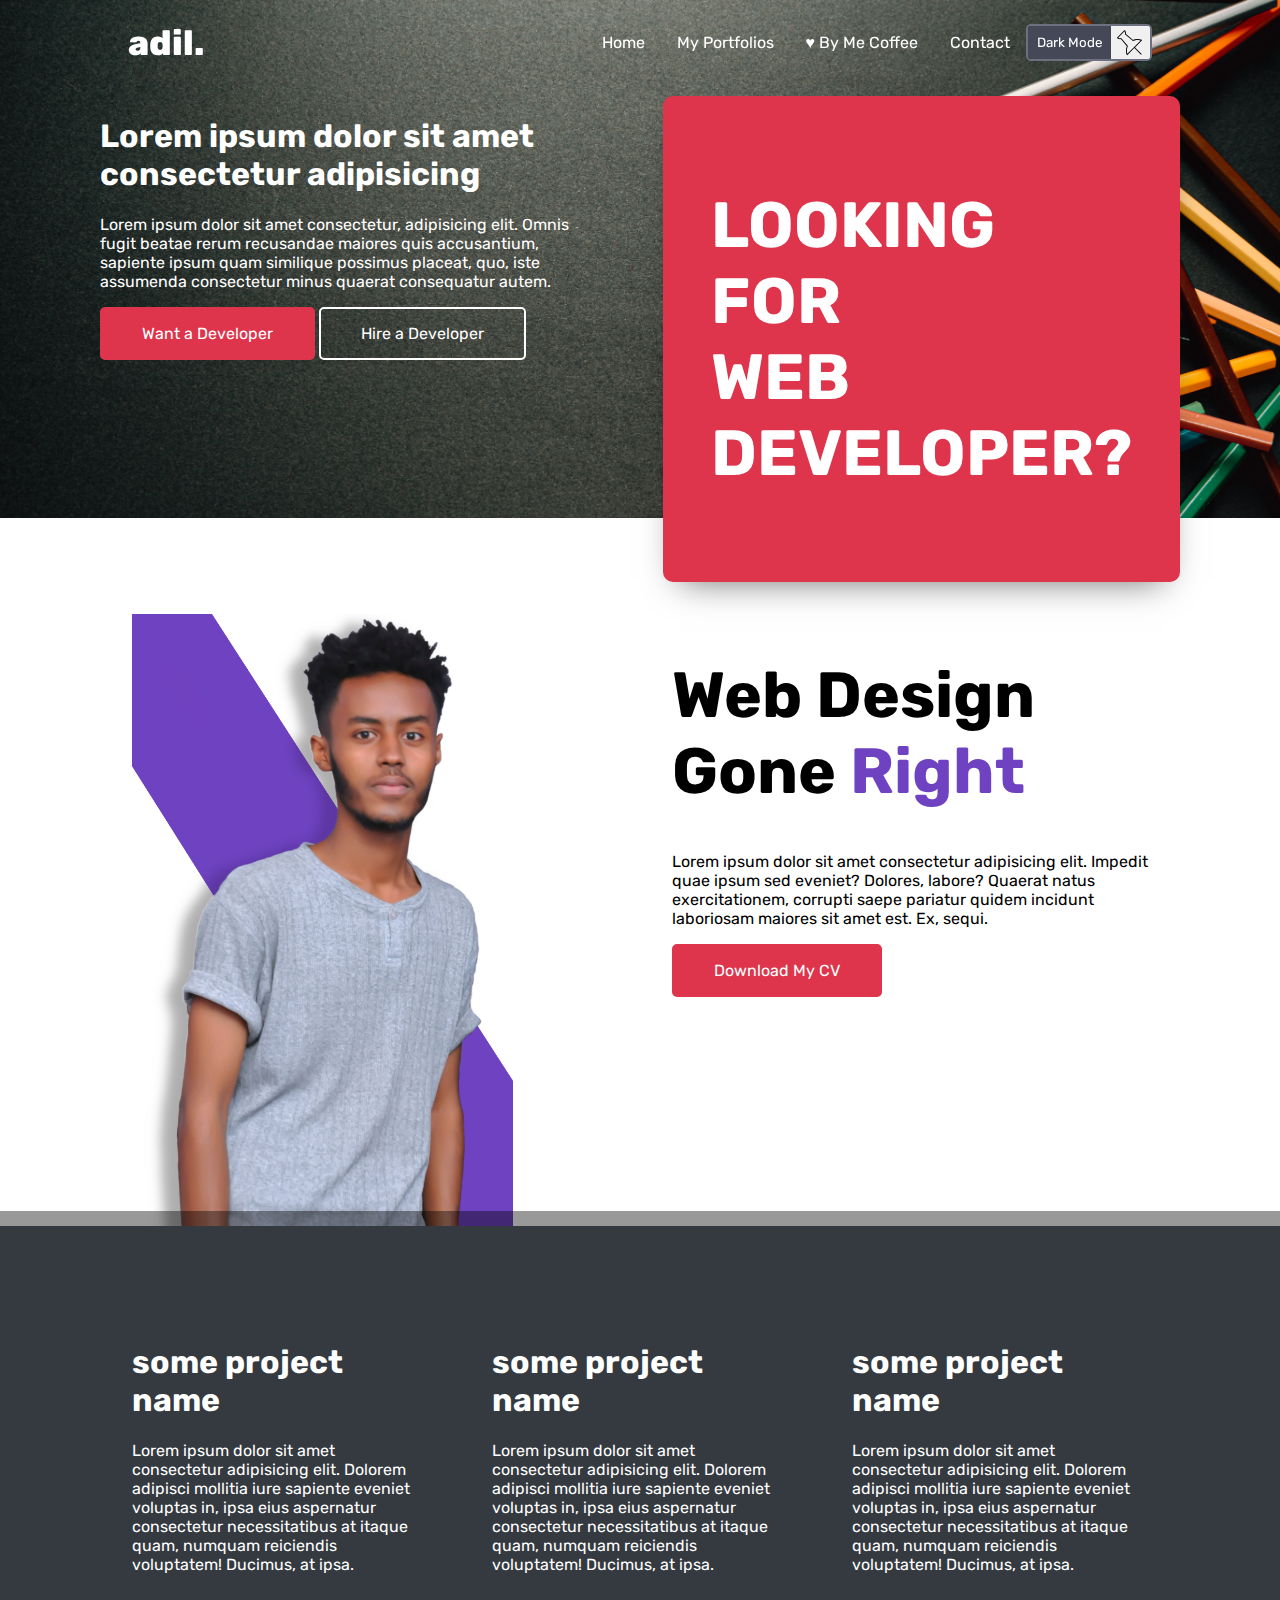
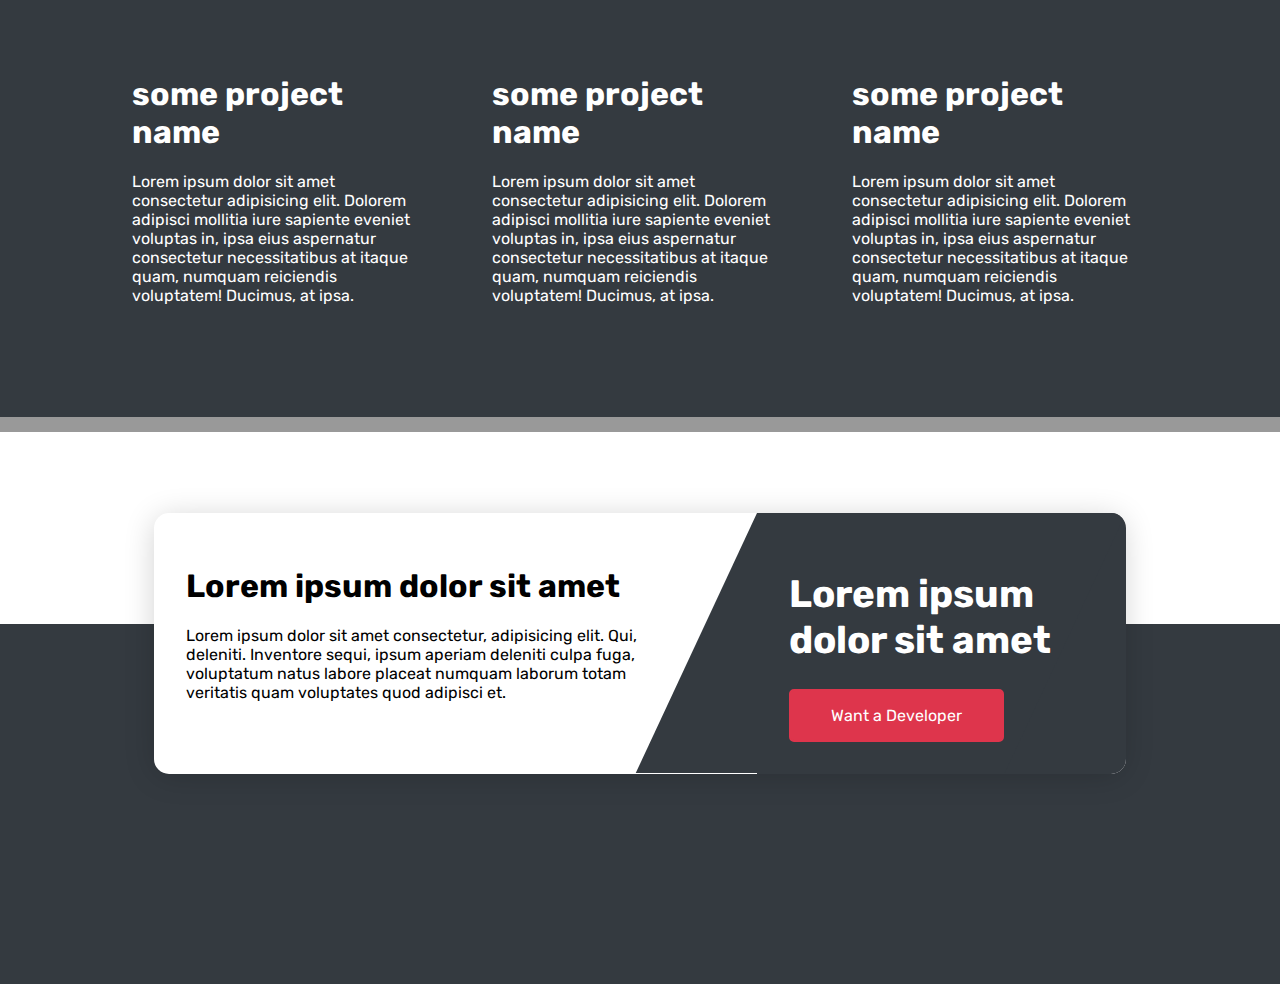
==== index.html @ f3843a16 "init commit" ====
<!DOCTYPE html>
<html lang="en">
  <head>
    <meta charset="UTF-8" />
    <meta http-equiv="X-UA-Compatible" content="IE=edge" />
    <meta name="viewport" content="width=device-width, initial-scale=1.0" />
    <title>Adil Mohak</title>

    <!-- Google Rubik font -->
    <link rel="preconnect" href="https://fonts.googleapis.com" />
    <link rel="preconnect" href="https://fonts.gstatic.com" crossorigin />
    <link
      href="https://fonts.googleapis.com/css2?family=Rubik:wght@300&display=swap"
      rel="stylesheet"
    />

    <!-- Icons plugin -->
    <link rel="stylesheet" href="./static/font-essential-set/flaticon.css" />

    <link rel="stylesheet" href="./static/css/style.css" />
  </head>

  <body id="main-wrapper">
    <header id="header-nav">
      <nav>
        <div class="leader">adil.</div>
        <ul class="menu-list">
          <li>
            <a href="#home" class="menu-link active" data-page="home">Home</a>
          </li>
          <li>
            <a href="#portfolio" class="menu-link" data-page="portfolio"
              >My Portfolios</a
            >
          </li>
          <li>
            <a href="#bymecoffee" class="menu-link" data-page="bymecoffee"
              >&heartsuit; By Me Coffee</a
            >
          </li>
          <li>
            <a href="#contact" class="menu-link" data-page="contact">Contact</a>
          </li>
          <div class="setting-list">
            <button id="dark-light-toggler" title="Change to dark mode">
              Dark Mode
            </button>
            <button id="nav-pin" title="Unpin navigation bar">
              <span class="flaticon-push-pin"></span>
            </button>
          </div>
        </ul>
      </nav>
    </header>

    <div class="page-wrapper" id="home">
      <div class="hero">
        <div
          class="wrapper"
          style="display: flex; justify-content: space-between"
        >
          <div class="content-hero" style="position: relative">
            <h1>Lorem ipsum dolor sit amet consectetur adipisicing</h1>
            <p>
              Lorem ipsum dolor sit amet consectetur, adipisicing elit. Omnis
              fugit beatae rerum recusandae maiores quis accusantium, sapiente
              ipsum quam similique possimus placeat, quo, iste assumenda
              consectetur minus quaerat consequatur autem.
            </p>
            <div class="btn-group">
              <a href="#" class="btn btn-orange">Want a Developer</a>
              <a href="#" class="btn btn-outline-light">Hire a Developer</a>
            </div>
          </div>
          <div class="content-right">
            <h1 class="hero-intro-title">
              LOOKING <br />
              FOR <br />
              WEB <br />
              DEVELOPER?
            </h1>
          </div>
        </div>
      </div>

      <section class="intro-area section-gap" style="padding-bottom: 0">
        <div class="wrapper">
          <div class="row">
            <div class="column-6" style="padding-bottom: 0">
              <img
                width="80%"
                src="./static/img/avater-3.png"
                style="margin-bottom: -20px"
                alt=""
              />
            </div>
            <div class="column-6">
              <h1 style="font-size: 5vw">
                Web Design <br />
                Gone <span style="color: #6f42c1"> Right </span>
              </h1>
              <p>
                Lorem ipsum dolor sit amet consectetur adipisicing elit. Impedit
                quae ipsum sed eveniet? Dolores, labore? Quaerat natus
                exercitationem, corrupti saepe pariatur quidem incidunt
                laboriosam maiores sit amet est. Ex, sequi.
              </p>
              <div class="btn-wrapper" id="cv-download-wrapper">
                <a href="#" class="btn btn-orange">Download My CV</a>
              </div>
            </div>
          </div>
        </div>
      </section>

      <section class="section-gap project-area dark-bg shadow-md">
        <div class="wrapper">
          <div class="row" style="position: relative">
            <div class="column-6">
              <h1>some project name</h1>
              <p>
                Lorem ipsum dolor sit amet consectetur adipisicing elit. Dolorem
                adipisci mollitia iure sapiente eveniet voluptas in, ipsa eius
                aspernatur consectetur necessitatibus at itaque quam, numquam
                reiciendis voluptatem! Ducimus, at ipsa.
              </p>
            </div>
            <div class="column-6">
              <h1>some project name</h1>
              <p>
                Lorem ipsum dolor sit amet consectetur adipisicing elit. Dolorem
                adipisci mollitia iure sapiente eveniet voluptas in, ipsa eius
                aspernatur consectetur necessitatibus at itaque quam, numquam
                reiciendis voluptatem! Ducimus, at ipsa.
              </p>
            </div>
            <div class="column-6">
              <h1>some project name</h1>
              <p>
                Lorem ipsum dolor sit amet consectetur adipisicing elit. Dolorem
                adipisci mollitia iure sapiente eveniet voluptas in, ipsa eius
                aspernatur consectetur necessitatibus at itaque quam, numquam
                reiciendis voluptatem! Ducimus, at ipsa.
              </p>
            </div>
          </div>
          <div class="row">
            <div class="column-6">
              <h1>some project name</h1>
              <p>
                Lorem ipsum dolor sit amet consectetur adipisicing elit. Dolorem
                adipisci mollitia iure sapiente eveniet voluptas in, ipsa eius
                aspernatur consectetur necessitatibus at itaque quam, numquam
                reiciendis voluptatem! Ducimus, at ipsa.
              </p>
            </div>
            <div class="column-6">
              <h1>some project name</h1>
              <p>
                Lorem ipsum dolor sit amet consectetur adipisicing elit. Dolorem
                adipisci mollitia iure sapiente eveniet voluptas in, ipsa eius
                aspernatur consectetur necessitatibus at itaque quam, numquam
                reiciendis voluptatem! Ducimus, at ipsa.
              </p>
            </div>
            <div class="column-6">
              <h1>some project name</h1>
              <p>
                Lorem ipsum dolor sit amet consectetur adipisicing elit. Dolorem
                adipisci mollitia iure sapiente eveniet voluptas in, ipsa eius
                aspernatur consectetur necessitatibus at itaque quam, numquam
                reiciendis voluptatem! Ducimus, at ipsa.
              </p>
            </div>
          </div>
        </div>
      </section>
    </div>

    <section class="wrapup-area">
      <div class="wrapper">
        <div class="wrapup-wraper">
          <div class="wrapup-left" style="padding: 2rem;">
            <h1>Lorem ipsum dolor sit amet</h1>
            <p>
              Lorem ipsum dolor sit amet consectetur, adipisicing elit. Qui,
              deleniti. Inventore sequi, ipsum aperiam deleniti culpa fuga,
              voluptatum natus labore placeat numquam laborum totam veritatis
              quam voluptates quod adipisci et.
            </p>
          </div>
          <div class="wrapup-right dark-bg" style="padding: 2rem;">
            <div style="position: relative">
              <h1 class="text-lg">Lorem ipsum <br> dolor sit amet</h1>
              <a href="#" class="btn btn-orange">Want a Developer</a>
            </div>
          </div>
        </div>
      </div>
    </section>

    <section class="section-free-gap dark-bg"></section>

    <style>
      #message-box {
        display: none;
        position: fixed;
        width: 300px;
        bottom: 3rem;
        right: 3rem;
        padding: 1rem 2rem;
        background-color: rgba(111, 66, 193, .9);
        border-radius: 10px;
        color: #fff;
        transform: scale(0);
        animation-fill-mode: forwards;
        animation-duration: .5s;
        animation-name: messageAnim;
        animation-timing-function: ease-in-out;
        animation-play-state: paused;
        transform-origin: bottom right;
      }
      #message-box button {
        border: 1px solid #000;
        background-color: #000;
        border-radius: 2em;
        padding: .5rem 2rem;
        cursor: pointer;
        color: #fff;
      }
      @keyframes messageAnim {
        from {
          transform: scale(0);
        }
        to {
          transform: scale(1);
        }
      }
      @keyframes messageCloseAnim {
        from {
          transform: scale(1);
        }
        to {
          transform: scale(0);
        }
      }
      #message-box #close-btn {
        float: right;
        cursor: pointer;
      }
      #message-box .chat-img {
        position: absolute;
        width: 80px;
        top: -30px;
        left: -30px;
      }
    </style>

    <div id="message-box">
      <img class="chat-img" src="./static/img/positive-comment.svg" alt="Chat With Me">
      <div id="close-btn"><span class="flaticon-error"></span></div>
      <h1>Hello. I'm Here</h1>
      <h4>Seems like you reach at the end of the page.</h4>
      <p>I would like you to contact with me, because you will get more information about me</p>
      <button>Contact me</button>
    </div>

    <!-- 
    <div class="page-wrapper" id="portfolio">
      <h1>portfolio</h1>
      <h1>portfolio</h1>
      <h1>portfolio</h1>
    </div>
    <div class="page-wrapper" id="contact">
      <h1>Contact Me</h1>
      <h1>Contact Me</h1>
      <h1>Contact Me</h1>
    </div> -->

    <script>
      document.addEventListener("DOMContentLoaded", function () {
        /* *********** Dark Light *********** */
        var darkLight = localStorage.getItem("dark");
        var pinNavbar = localStorage.getItem("unpin");

        const mainWrapper = document.getElementById("main-wrapper");
        const darkLightTogglerBtn =
          document.getElementById("dark-light-toggler");

        mainWrapper.classList.add(darkLight);
        document.getElementById("header-nav").classList.add(pinNavbar);
        handleBtn();

        darkLightTogglerBtn.addEventListener("click", function () {
          mainWrapper.classList.toggle("dark");
          if (mainWrapper.classList.contains("dark")) {
            handleBtn();
            localStorage.setItem("dark", "dark");
          } else {
            handleBtn();
            localStorage.removeItem("dark");
          }
        });
        /* *********** End Dark Light Mode ************ */

        function handleBtn() {
          const darkLightTogglerBtn =
            document.getElementById("dark-light-toggler");
          if (mainWrapper.classList.contains("dark")) {
            darkLightTogglerBtn.innerHTML = "Light Mode";
            darkLightTogglerBtn.classList.add("light");
          } else {
            darkLightTogglerBtn.innerHTML = "Dark Mode";
            darkLightTogglerBtn.classList.remove("light");
          }
        }
        /* *********** End Dark Light *********** */

        /* *********** Header Nav *********** */
        const navEle = document.getElementById("header-nav");
        const messageBox = document.getElementById("message-box");
        var msgViewed = false;

        window.onscroll = () => {
          if (scrollY > 100) {
            navEle.classList.add("nav-light");
          } else {
            navEle.classList.remove("nav-light");
          }

          const cvDownloadBtn = document.getElementById("cv-download-wrapper");

          if (cvDownloadBtn.offsetTop - window.scrollY <= 30) {
            cvDownloadBtn.classList.add("sticky");
          }
          else {
            cvDownloadBtn.classList.remove("sticky");
          }

          if (!msgViewed) {
            if (window.innerHeight + window.scrollY >= document.body.offsetHeight - 200) {
              messageBox.style.display = "block";
              // messageBox.style.animation = "forwards messageAnim .5s ease-in-out";
              messageBox.style.animationPlayState = "running";
            }
          }
        }

        // message box
        var messageCloseBtn = document.getElementById("close-btn");
        messageCloseBtn.addEventListener("click", function () {
            msgViewed = true;
            messageBox.style.animation = "forwards messageCloseAnim .5s ease-in-out";
            messageBox.addEventListener("animationend", function () {
              messageBox.style.display = "none";
            })
        })

        // Pinned
        navpin = document.getElementById("nav-pin");
        navpin.addEventListener("click", function () {
          navEle.classList.toggle("unpin");
          if (navEle.classList.contains("unpin")) {
            navpin.attributes["title"] = "Pin navigation bar";
            localStorage.setItem("unpin", "unpin");
          } else {
            navpin.attributes["title"] = "Unpin navigation bar";
            localStorage.removeItem("unpin");
          }
        });
        /* *********** End Header Nav *********** */

        /* *********** Page Navigation *********** */
        var menuLink = document.querySelectorAll(".menu-link");
        var pages = document.querySelectorAll(".page-wrapper");

        function displayPage(pageId) {
          pages.forEach((page) => {
            // page.style.animationPlayState = "running";
            // page.addEventListener('animationend', function () {
            //   page.style.display = "none";
            // })
            page.style.display = "none";
          });
        }
        menuLink.forEach((item) => {
          item.addEventListener("click", function () {
            pageId = this.dataset.page;
            displayPage(pageId);
            document.getElementById(pageId).style.display = "block";
          });
        });
        console.log(menuLink);
        /* *********** End Page Navigation *********** */

      });
    </script>
  </body>
</html>
---- static/font-essential-set/flaticon.css ----
/*
  	Flaticon icon font: Flaticon
  	Creation date: 22/06/2016 15:41
  	*/

@font-face {
  font-family: "Flaticon";
  src: url("./Flaticon.eot");
  src: url("./Flaticon.eot?#iefix") format("embedded-opentype"),
    url("./Flaticon.woff") format("woff"),
    url("./Flaticon.ttf") format("truetype"),
    url("./Flaticon.svg#Flaticon") format("svg");
  font-weight: normal;
  font-style: normal;
}

@media screen and (-webkit-min-device-pixel-ratio: 0) {
  @font-face {
    font-family: "Flaticon";
    src: url("./Flaticon.svg#Flaticon") format("svg");
  }
}

[class^="flaticon-"]:before,
[class*=" flaticon-"]:before,
[class^="flaticon-"]:after,
[class*=" flaticon-"]:after {
  font-family: Flaticon;
  /* font-size: 20px; */
  font-size: 25px;
  font-style: normal;
  /* margin-left: 20px; */
}

.flaticon-add:before {
  content: "\f100";
}
.flaticon-add-1:before {
  content: "\f101";
}
.flaticon-add-2:before {
  content: "\f102";
}
.flaticon-add-3:before {
  content: "\f103";
}
.flaticon-agenda:before {
  content: "\f104";
}
.flaticon-alarm:before {
  content: "\f105";
}
.flaticon-alarm-1:before {
  content: "\f106";
}
.flaticon-alarm-clock:before {
  content: "\f107";
}
.flaticon-alarm-clock-1:before {
  content: "\f108";
}
.flaticon-albums:before {
  content: "\f109";
}
.flaticon-app:before {
  content: "\f10a";
}
.flaticon-archive:before {
  content: "\f10b";
}
.flaticon-archive-1:before {
  content: "\f10c";
}
.flaticon-archive-2:before {
  content: "\f10d";
}
.flaticon-archive-3:before {
  content: "\f10e";
}
.flaticon-attachment:before {
  content: "\f10f";
}
.flaticon-back:before {
  content: "\f110";
}
.flaticon-battery:before {
  content: "\f111";
}
.flaticon-battery-1:before {
  content: "\f112";
}
.flaticon-battery-2:before {
  content: "\f113";
}
.flaticon-battery-3:before {
  content: "\f114";
}
.flaticon-battery-4:before {
  content: "\f115";
}
.flaticon-battery-5:before {
  content: "\f116";
}
.flaticon-battery-6:before {
  content: "\f117";
}
.flaticon-battery-7:before {
  content: "\f118";
}
.flaticon-battery-8:before {
  content: "\f119";
}
.flaticon-battery-9:before {
  content: "\f11a";
}
.flaticon-binoculars:before {
  content: "\f11b";
}
.flaticon-blueprint:before {
  content: "\f11c";
}
.flaticon-bluetooth:before {
  content: "\f11d";
}
.flaticon-bluetooth-1:before {
  content: "\f11e";
}
.flaticon-bookmark:before {
  content: "\f11f";
}
.flaticon-bookmark-1:before {
  content: "\f120";
}
.flaticon-briefcase:before {
  content: "\f121";
}
.flaticon-broken-link:before {
  content: "\f122";
}
.flaticon-calculator:before {
  content: "\f123";
}
.flaticon-calculator-1:before {
  content: "\f124";
}
.flaticon-calendar:before {
  content: "\f125";
}
.flaticon-calendar-1:before {
  content: "\f126";
}
.flaticon-calendar-2:before {
  content: "\f127";
}
.flaticon-calendar-3:before {
  content: "\f128";
}
.flaticon-calendar-4:before {
  content: "\f129";
}
.flaticon-calendar-5:before {
  content: "\f12a";
}
.flaticon-calendar-6:before {
  content: "\f12b";
}
.flaticon-calendar-7:before {
  content: "\f12c";
}
.flaticon-checked:before {
  content: "\f12d";
}
.flaticon-checked-1:before {
  content: "\f12e";
}
.flaticon-clock:before {
  content: "\f12f";
}
.flaticon-clock-1:before {
  content: "\f130";
}
.flaticon-close:before {
  content: "\f131";
}
.flaticon-cloud:before {
  content: "\f132";
}
.flaticon-cloud-computing:before {
  content: "\f133";
}
.flaticon-cloud-computing-1:before {
  content: "\f134";
}
.flaticon-cloud-computing-2:before {
  content: "\f135";
}
.flaticon-cloud-computing-3:before {
  content: "\f136";
}
.flaticon-cloud-computing-4:before {
  content: "\f137";
}
.flaticon-cloud-computing-5:before {
  content: "\f138";
}
.flaticon-command:before {
  content: "\f139";
}
.flaticon-compact-disc:before {
  content: "\f13a";
}
.flaticon-compact-disc-1:before {
  content: "\f13b";
}
.flaticon-compact-disc-2:before {
  content: "\f13c";
}
.flaticon-compass:before {
  content: "\f13d";
}
.flaticon-compose:before {
  content: "\f13e";
}
.flaticon-controls:before {
  content: "\f13f";
}
.flaticon-controls-1:before {
  content: "\f140";
}
.flaticon-controls-2:before {
  content: "\f141";
}
.flaticon-controls-3:before {
  content: "\f142";
}
.flaticon-controls-4:before {
  content: "\f143";
}
.flaticon-controls-5:before {
  content: "\f144";
}
.flaticon-controls-6:before {
  content: "\f145";
}
.flaticon-controls-7:before {
  content: "\f146";
}
.flaticon-controls-8:before {
  content: "\f147";
}
.flaticon-controls-9:before {
  content: "\f148";
}
.flaticon-database:before {
  content: "\f149";
}
.flaticon-database-1:before {
  content: "\f14a";
}
.flaticon-database-2:before {
  content: "\f14b";
}
.flaticon-database-3:before {
  content: "\f14c";
}
.flaticon-diamond:before {
  content: "\f14d";
}
.flaticon-diploma:before {
  content: "\f14e";
}
.flaticon-dislike:before {
  content: "\f14f";
}
.flaticon-dislike-1:before {
  content: "\f150";
}
.flaticon-divide:before {
  content: "\f151";
}
.flaticon-divide-1:before {
  content: "\f152";
}
.flaticon-division:before {
  content: "\f153";
}
.flaticon-document:before {
  content: "\f154";
}
.flaticon-download:before {
  content: "\f155";
}
.flaticon-edit:before {
  content: "\f156";
}
.flaticon-edit-1:before {
  content: "\f157";
}
.flaticon-eject:before {
  content: "\f158";
}
.flaticon-eject-1:before {
  content: "\f159";
}
.flaticon-equal:before {
  content: "\f15a";
}
.flaticon-equal-1:before {
  content: "\f15b";
}
.flaticon-equal-2:before {
  content: "\f15c";
}
.flaticon-error:before {
  content: "\f15d";
}
.flaticon-exit:before {
  content: "\f15e";
}
.flaticon-exit-1:before {
  content: "\f15f";
}
.flaticon-exit-2:before {
  content: "\f160";
}
.flaticon-eyeglasses:before {
  content: "\f161";
}
.flaticon-fast-forward:before {
  content: "\f162";
}
.flaticon-fast-forward-1:before {
  content: "\f163";
}
.flaticon-fax:before {
  content: "\f164";
}
.flaticon-file:before {
  content: "\f165";
}
.flaticon-file-1:before {
  content: "\f166";
}
.flaticon-file-2:before {
  content: "\f167";
}
.flaticon-film:before {
  content: "\f168";
}
.flaticon-fingerprint:before {
  content: "\f169";
}
.flaticon-flag:before {
  content: "\f16a";
}
.flaticon-flag-1:before {
  content: "\f16b";
}
.flaticon-flag-2:before {
  content: "\f16c";
}
.flaticon-flag-3:before {
  content: "\f16d";
}
.flaticon-flag-4:before {
  content: "\f16e";
}
.flaticon-focus:before {
  content: "\f16f";
}
.flaticon-folder:before {
  content: "\f170";
}
.flaticon-folder-1:before {
  content: "\f171";
}
.flaticon-folder-10:before {
  content: "\f172";
}
.flaticon-folder-11:before {
  content: "\f173";
}
.flaticon-folder-12:before {
  content: "\f174";
}
.flaticon-folder-13:before {
  content: "\f175";
}
.flaticon-folder-14:before {
  content: "\f176";
}
.flaticon-folder-15:before {
  content: "\f177";
}
.flaticon-folder-16:before {
  content: "\f178";
}
.flaticon-folder-17:before {
  content: "\f179";
}
.flaticon-folder-18:before {
  content: "\f17a";
}
.flaticon-folder-19:before {
  content: "\f17b";
}
.flaticon-folder-2:before {
  content: "\f17c";
}
.flaticon-folder-3:before {
  content: "\f17d";
}
.flaticon-folder-4:before {
  content: "\f17e";
}
.flaticon-folder-5:before {
  content: "\f17f";
}
.flaticon-folder-6:before {
  content: "\f180";
}
.flaticon-folder-7:before {
  content: "\f181";
}
.flaticon-folder-8:before {
  content: "\f182";
}
.flaticon-folder-9:before {
  content: "\f183";
}
.flaticon-forbidden:before {
  content: "\f184";
}
.flaticon-funnel:before {
  content: "\f185";
}
.flaticon-garbage:before {
  content: "\f186";
}
.flaticon-garbage-1:before {
  content: "\f187";
}
.flaticon-garbage-2:before {
  content: "\f188";
}
.flaticon-gift:before {
  content: "\f189";
}
.flaticon-help:before {
  content: "\f18a";
}
.flaticon-hide:before {
  content: "\f18b";
}
.flaticon-hold:before {
  content: "\f18c";
}
.flaticon-home:before {
  content: "\f18d";
}
.flaticon-home-1:before {
  content: "\f18e";
}
.flaticon-home-2:before {
  content: "\f18f";
}
.flaticon-hourglass:before {
  content: "\f190";
}
.flaticon-hourglass-1:before {
  content: "\f191";
}
.flaticon-hourglass-2:before {
  content: "\f192";
}
.flaticon-hourglass-3:before {
  content: "\f193";
}
.flaticon-house:before {
  content: "\f194";
}
.flaticon-id-card:before {
  content: "\f195";
}
.flaticon-id-card-1:before {
  content: "\f196";
}
.flaticon-id-card-2:before {
  content: "\f197";
}
.flaticon-id-card-3:before {
  content: "\f198";
}
.flaticon-id-card-4:before {
  content: "\f199";
}
.flaticon-id-card-5:before {
  content: "\f19a";
}
.flaticon-idea:before {
  content: "\f19b";
}
.flaticon-incoming:before {
  content: "\f19c";
}
.flaticon-infinity:before {
  content: "\f19d";
}
.flaticon-info:before {
  content: "\f19e";
}
.flaticon-internet:before {
  content: "\f19f";
}
.flaticon-key:before {
  content: "\f1a0";
}
.flaticon-lamp:before {
  content: "\f1a1";
}
.flaticon-layers:before {
  content: "\f1a2";
}
.flaticon-layers-1:before {
  content: "\f1a3";
}
.flaticon-like:before {
  content: "\f1a4";
}
.flaticon-like-1:before {
  content: "\f1a5";
}
.flaticon-like-2:before {
  content: "\f1a6";
}
.flaticon-link:before {
  content: "\f1a7";
}
.flaticon-list:before {
  content: "\f1a8";
}
.flaticon-list-1:before {
  content: "\f1a9";
}
.flaticon-lock:before {
  content: "\f1aa";
}
.flaticon-lock-1:before {
  content: "\f1ab";
}
.flaticon-locked:before {
  content: "\f1ac";
}
.flaticon-locked-1:before {
  content: "\f1ad";
}
.flaticon-locked-2:before {
  content: "\f1ae";
}
.flaticon-locked-3:before {
  content: "\f1af";
}
.flaticon-locked-4:before {
  content: "\f1b0";
}
.flaticon-locked-5:before {
  content: "\f1b1";
}
.flaticon-locked-6:before {
  content: "\f1b2";
}
.flaticon-login:before {
  content: "\f1b3";
}
.flaticon-magic-wand:before {
  content: "\f1b4";
}
.flaticon-magnet:before {
  content: "\f1b5";
}
.flaticon-magnet-1:before {
  content: "\f1b6";
}
.flaticon-magnet-2:before {
  content: "\f1b7";
}
.flaticon-map:before {
  content: "\f1b8";
}
.flaticon-map-1:before {
  content: "\f1b9";
}
.flaticon-map-2:before {
  content: "\f1ba";
}
.flaticon-map-location:before {
  content: "\f1bb";
}
.flaticon-megaphone:before {
  content: "\f1bc";
}
.flaticon-megaphone-1:before {
  content: "\f1bd";
}
.flaticon-menu:before {
  content: "\f1be";
}
.flaticon-menu-1:before {
  content: "\f1bf";
}
.flaticon-menu-2:before {
  content: "\f1c0";
}
.flaticon-menu-3:before {
  content: "\f1c1";
}
.flaticon-menu-4:before {
  content: "\f1c2";
}
.flaticon-microphone:before {
  content: "\f1c3";
}
.flaticon-microphone-1:before {
  content: "\f1c4";
}
.flaticon-minus:before {
  content: "\f1c5";
}
.flaticon-minus-1:before {
  content: "\f1c6";
}
.flaticon-more:before {
  content: "\f1c7";
}
.flaticon-more-1:before {
  content: "\f1c8";
}
.flaticon-more-2:before {
  content: "\f1c9";
}
.flaticon-multiply:before {
  content: "\f1ca";
}
.flaticon-multiply-1:before {
  content: "\f1cb";
}
.flaticon-music-player:before {
  content: "\f1cc";
}
.flaticon-music-player-1:before {
  content: "\f1cd";
}
.flaticon-music-player-2:before {
  content: "\f1ce";
}
.flaticon-music-player-3:before {
  content: "\f1cf";
}
.flaticon-mute:before {
  content: "\f1d0";
}
.flaticon-muted:before {
  content: "\f1d1";
}
.flaticon-navigation:before {
  content: "\f1d2";
}
.flaticon-navigation-1:before {
  content: "\f1d3";
}
.flaticon-network:before {
  content: "\f1d4";
}
.flaticon-newspaper:before {
  content: "\f1d5";
}
.flaticon-next:before {
  content: "\f1d6";
}
.flaticon-note:before {
  content: "\f1d7";
}
.flaticon-notebook:before {
  content: "\f1d8";
}
.flaticon-notebook-1:before {
  content: "\f1d9";
}
.flaticon-notebook-2:before {
  content: "\f1da";
}
.flaticon-notebook-3:before {
  content: "\f1db";
}
.flaticon-notebook-4:before {
  content: "\f1dc";
}
.flaticon-notebook-5:before {
  content: "\f1dd";
}
.flaticon-notepad:before {
  content: "\f1de";
}
.flaticon-notepad-1:before {
  content: "\f1df";
}
.flaticon-notepad-2:before {
  content: "\f1e0";
}
.flaticon-notification:before {
  content: "\f1e1";
}
.flaticon-paper-plane:before {
  content: "\f1e2";
}
.flaticon-paper-plane-1:before {
  content: "\f1e3";
}
.flaticon-pause:before {
  content: "\f1e4";
}
.flaticon-pause-1:before {
  content: "\f1e5";
}
.flaticon-percent:before {
  content: "\f1e6";
}
.flaticon-percent-1:before {
  content: "\f1e7";
}
.flaticon-perspective:before {
  content: "\f1e8";
}
.flaticon-photo-camera:before {
  content: "\f1e9";
}
.flaticon-photo-camera-1:before {
  content: "\f1ea";
}
.flaticon-photos:before {
  content: "\f1eb";
}
.flaticon-picture:before {
  content: "\f1ec";
}
.flaticon-picture-1:before {
  content: "\f1ed";
}
.flaticon-picture-2:before {
  content: "\f1ee";
}
.flaticon-pin:before {
  content: "\f1ef";
}
.flaticon-placeholder:before {
  content: "\f1f0";
}
.flaticon-placeholder-1:before {
  content: "\f1f1";
}
.flaticon-placeholder-2:before {
  content: "\f1f2";
}
.flaticon-placeholder-3:before {
  content: "\f1f3";
}
.flaticon-placeholders:before {
  content: "\f1f4";
}
.flaticon-play-button:before {
  content: "\f1f5";
}
.flaticon-play-button-1:before {
  content: "\f1f6";
}
.flaticon-plus:before {
  content: "\f1f7";
}
.flaticon-power:before {
  content: "\f1f8";
}
.flaticon-previous:before {
  content: "\f1f9";
}
.flaticon-price-tag:before {
  content: "\f1fa";
}
.flaticon-print:before {
  content: "\f1fb";
}
.flaticon-push-pin:before {
  content: "\f1fc";
}
.flaticon-radar:before {
  content: "\f1fd";
}
.flaticon-reading:before {
  content: "\f1fe";
}
.flaticon-record:before {
  content: "\f1ff";
}
.flaticon-repeat:before {
  content: "\f200";
}
.flaticon-repeat-1:before {
  content: "\f201";
}
.flaticon-restart:before {
  content: "\f202";
}
.flaticon-resume:before {
  content: "\f203";
}
.flaticon-rewind:before {
  content: "\f204";
}
.flaticon-rewind-1:before {
  content: "\f205";
}
.flaticon-route:before {
  content: "\f206";
}
.flaticon-save:before {
  content: "\f207";
}
.flaticon-search:before {
  content: "\f208";
}
.flaticon-search-1:before {
  content: "\f209";
}
.flaticon-send:before {
  content: "\f20a";
}
.flaticon-server:before {
  content: "\f20b";
}
.flaticon-server-1:before {
  content: "\f20c";
}
.flaticon-server-2:before {
  content: "\f20d";
}
.flaticon-server-3:before {
  content: "\f20e";
}
.flaticon-settings:before {
  content: "\f20f";
}
.flaticon-settings-1:before {
  content: "\f210";
}
.flaticon-settings-2:before {
  content: "\f211";
}
.flaticon-settings-3:before {
  content: "\f212";
}
.flaticon-settings-4:before {
  content: "\f213";
}
.flaticon-settings-5:before {
  content: "\f214";
}
.flaticon-settings-6:before {
  content: "\f215";
}
.flaticon-settings-7:before {
  content: "\f216";
}
.flaticon-settings-8:before {
  content: "\f217";
}
.flaticon-settings-9:before {
  content: "\f218";
}
.flaticon-share:before {
  content: "\f219";
}
.flaticon-share-1:before {
  content: "\f21a";
}
.flaticon-share-2:before {
  content: "\f21b";
}
.flaticon-shuffle:before {
  content: "\f21c";
}
.flaticon-shuffle-1:before {
  content: "\f21d";
}
.flaticon-shutdown:before {
  content: "\f21e";
}
.flaticon-sign:before {
  content: "\f21f";
}
.flaticon-sign-1:before {
  content: "\f220";
}
.flaticon-skip:before {
  content: "\f221";
}
.flaticon-smartphone:before {
  content: "\f222";
}
.flaticon-smartphone-1:before {
  content: "\f223";
}
.flaticon-smartphone-10:before {
  content: "\f224";
}
.flaticon-smartphone-11:before {
  content: "\f225";
}
.flaticon-smartphone-2:before {
  content: "\f226";
}
.flaticon-smartphone-3:before {
  content: "\f227";
}
.flaticon-smartphone-4:before {
  content: "\f228";
}
.flaticon-smartphone-5:before {
  content: "\f229";
}
.flaticon-smartphone-6:before {
  content: "\f22a";
}
.flaticon-smartphone-7:before {
  content: "\f22b";
}
.flaticon-smartphone-8:before {
  content: "\f22c";
}
.flaticon-smartphone-9:before {
  content: "\f22d";
}
.flaticon-speaker:before {
  content: "\f22e";
}
.flaticon-speaker-1:before {
  content: "\f22f";
}
.flaticon-speaker-2:before {
  content: "\f230";
}
.flaticon-speaker-3:before {
  content: "\f231";
}
.flaticon-speaker-4:before {
  content: "\f232";
}
.flaticon-speaker-5:before {
  content: "\f233";
}
.flaticon-speaker-6:before {
  content: "\f234";
}
.flaticon-speaker-7:before {
  content: "\f235";
}
.flaticon-speaker-8:before {
  content: "\f236";
}
.flaticon-spotlight:before {
  content: "\f237";
}
.flaticon-star:before {
  content: "\f238";
}
.flaticon-star-1:before {
  content: "\f239";
}
.flaticon-stop:before {
  content: "\f23a";
}
.flaticon-stop-1:before {
  content: "\f23b";
}
.flaticon-stopwatch:before {
  content: "\f23c";
}
.flaticon-stopwatch-1:before {
  content: "\f23d";
}
.flaticon-stopwatch-2:before {
  content: "\f23e";
}
.flaticon-stopwatch-3:before {
  content: "\f23f";
}
.flaticon-stopwatch-4:before {
  content: "\f240";
}
.flaticon-street:before {
  content: "\f241";
}
.flaticon-street-1:before {
  content: "\f242";
}
.flaticon-substract:before {
  content: "\f243";
}
.flaticon-substract-1:before {
  content: "\f244";
}
.flaticon-success:before {
  content: "\f245";
}
.flaticon-switch:before {
  content: "\f246";
}
.flaticon-switch-1:before {
  content: "\f247";
}
.flaticon-switch-2:before {
  content: "\f248";
}
.flaticon-switch-3:before {
  content: "\f249";
}
.flaticon-switch-4:before {
  content: "\f24a";
}
.flaticon-switch-5:before {
  content: "\f24b";
}
.flaticon-switch-6:before {
  content: "\f24c";
}
.flaticon-switch-7:before {
  content: "\f24d";
}
.flaticon-tabs:before {
  content: "\f24e";
}
.flaticon-tabs-1:before {
  content: "\f24f";
}
.flaticon-target:before {
  content: "\f250";
}
.flaticon-television:before {
  content: "\f251";
}
.flaticon-television-1:before {
  content: "\f252";
}
.flaticon-time:before {
  content: "\f253";
}
.flaticon-trash:before {
  content: "\f254";
}
.flaticon-umbrella:before {
  content: "\f255";
}
.flaticon-unlink:before {
  content: "\f256";
}
.flaticon-unlocked:before {
  content: "\f257";
}
.flaticon-unlocked-1:before {
  content: "\f258";
}
.flaticon-unlocked-2:before {
  content: "\f259";
}
.flaticon-upload:before {
  content: "\f25a";
}
.flaticon-user:before {
  content: "\f25b";
}
.flaticon-user-1:before {
  content: "\f25c";
}
.flaticon-user-2:before {
  content: "\f25d";
}
.flaticon-user-3:before {
  content: "\f25e";
}
.flaticon-user-4:before {
  content: "\f25f";
}
.flaticon-user-5:before {
  content: "\f260";
}
.flaticon-user-6:before {
  content: "\f261";
}
.flaticon-user-7:before {
  content: "\f262";
}
.flaticon-users:before {
  content: "\f263";
}
.flaticon-users-1:before {
  content: "\f264";
}
.flaticon-video-camera:before {
  content: "\f265";
}
.flaticon-video-camera-1:before {
  content: "\f266";
}
.flaticon-video-player:before {
  content: "\f267";
}
.flaticon-video-player-1:before {
  content: "\f268";
}
.flaticon-video-player-2:before {
  content: "\f269";
}
.flaticon-view:before {
  content: "\f26a";
}
.flaticon-view-1:before {
  content: "\f26b";
}
.flaticon-view-2:before {
  content: "\f26c";
}
.flaticon-volume-control:before {
  content: "\f26d";
}
.flaticon-volume-control-1:before {
  content: "\f26e";
}
.flaticon-warning:before {
  content: "\f26f";
}
.flaticon-wifi:before {
  content: "\f270";
}
.flaticon-wifi-1:before {
  content: "\f271";
}
.flaticon-windows:before {
  content: "\f272";
}
.flaticon-windows-1:before {
  content: "\f273";
}
.flaticon-windows-2:before {
  content: "\f274";
}
.flaticon-windows-3:before {
  content: "\f275";
}
.flaticon-windows-4:before {
  content: "\f276";
}
.flaticon-wireless-internet:before {
  content: "\f277";
}
.flaticon-worldwide:before {
  content: "\f278";
}
.flaticon-worldwide-1:before {
  content: "\f279";
}
.flaticon-zoom-in:before {
  content: "\f27a";
}
.flaticon-zoom-out:before {
  content: "\f27b";
}
---- static/css/style.css ----
* {
  font-family: "Rubik", sans-serif;
  -webkit-box-sizing: border-box;
          box-sizing: border-box;
}

body {
  padding: 0;
  margin: 0;
  -webkit-transition-duration: 0.5s;
          transition-duration: 0.5s;
}

header {
  position: fixed;
  width: 100%;
  padding: 0.5rem 0;
  z-index: 999;
  color: #fff;
  background-color: transparent;
  -webkit-transition: 0.5s;
  -webkit-transition: 0.8s;
  transition: 0.8s;
}

nav {
  display: -webkit-box;
  display: -ms-flexbox;
  display: flex;
  -webkit-box-pack: justify;
  -ms-flex-pack: justify;
  justify-content: space-between;
  -webkit-box-align: center;
  -ms-flex-align: center;
  align-items: center;
  padding: 0 10%;
}

nav .leader {
  font-weight: 800;
  font-size: 35px;
}

nav ul {
  display: -webkit-box;
  display: -ms-flexbox;
  display: flex;
  -webkit-box-align: center;
      -ms-flex-align: center;
          align-items: center;
}

nav ul li {
  list-style: none;
}

nav ul li a {
  text-decoration: none;
  color: #fff;
  padding: 1.5rem 1rem;
}

#dark-light-toggler {
  padding: 0.5rem;
  cursor: pointer;
  color: #fff;
  background-color: #444857;
  border: 1px solid #444857;
  -webkit-box-shadow: 0 5px 5px 0px rgba(0, 0, 0, 0.3);
          box-shadow: 0 5px 5px 0px rgba(0, 0, 0, 0.3);
  border-radius: 0;
  -webkit-transition: 0.2s;
  transition: 0.2s;
}

#dark-light-toggler:hover {
  background-color: #6c707f;
  border: 1px solid #6c707f;
}

#dark-light-toggler.light {
  color: #1c2623;
  background-color: #fff;
  border: 1px solid #fff;
}

#nav-pin {
  cursor: pointer;
  border-radius: 0;
  background-color: #f0f0f0;
  border: 2px solid #f0f0f0;
  border-left: none;
  -webkit-transition: 0.2s;
  transition: 0.2s;
}

#nav-pin:hover {
  background-color: #6c707f;
  border-color: #6c707f;
  color: #fff;
}

header.nav-light {
  color: #1c2623;
  background-color: #fff;
  -webkit-box-shadow: 0 5px 25px 15px rgba(0, 0, 0, 0.1);
          box-shadow: 0 5px 25px 15px rgba(0, 0, 0, 0.1);
}

header.nav-light nav ul li a {
  color: #1c2623;
}

@-webkit-keyframes hideAnim {
  from {
    opacity: 1;
  }
  to {
    opacity: 0;
  }
}

@keyframes hideAnim {
  from {
    opacity: 1;
  }
  to {
    opacity: 0;
  }
}

header nav .setting-list {
  display: -webkit-box;
  display: -ms-flexbox;
  display: flex;
  -webkit-box-align: center;
      -ms-flex-align: center;
          align-items: center;
  -webkit-box-pack: center;
      -ms-flex-pack: center;
          justify-content: center;
  border: 2px solid #6c707f;
  border-radius: 5px;
  overflow: hidden;
}

header.unpin {
  position: static;
  background-color: #1e1f26;
}

.page-wrapper {
  display: none;
  -webkit-animation-fill-mode: forwards;
          animation-fill-mode: forwards;
  -webkit-animation-name: hideAnim;
          animation-name: hideAnim;
  -webkit-animation-duration: 0.5s;
          animation-duration: 0.5s;
  -webkit-animation-timing-function: ease-in-out;
          animation-timing-function: ease-in-out;
  -webkit-animation-play-state: paused;
          animation-play-state: paused;
}

.page-wrapper#home {
  display: block;
}

.wrapper {
  padding-left: 100px;
  padding-right: 100px;
}

.hero {
  position: relative;
  width: 100%;
  padding: 6rem 0;
  color: #fff;
}

.hero::before {
  content: "";
  position: absolute;
  top: 0;
  bottom: 0;
  right: 0;
  left: 0;
  z-index: -1;
  background-image: url("../img/pencil.jpg");
  background-size: cover;
  background-position: top center;
}

.content-right {
  padding: 3rem;
  border-radius: 10px;
  background-color: #de354c;
  margin-bottom: -160px;
  -webkit-box-shadow: 0px 15px 34px -17px rgba(0, 0, 0, 0.61);
  box-shadow: 0px 15px 34px -17px rgba(0, 0, 0, 0.61);
}

.hero-intro-title {
  font-size: 5vw;
  color: #fff;
}

.hero h4 {
  font-weight: 200;
  color: #de354c;
}

@media screen and (min-width: 760px) {
  .hero .content-hero {
    width: 500px;
  }
}

.section-gap {
  padding: 4rem 0;
}

.btn {
  display: inline-block;
  text-decoration: none;
  padding: 15px 40px;
  border-radius: 5px;
  outline: none;
  color: #666;
  border: 2px solid #9acbff;
  -webkit-transition: 0.28s;
  -webkit-transition: 0.3s;
  transition: 0.3s;
}

.btn:hover {
  background-color: rgba(229, 241, 255, 0.3);
  color: #3a7dc5;
  -webkit-box-shadow: 0px 15px 34px -17px rgba(0, 0, 0, 0.61);
  box-shadow: 0px 15px 34px -17px rgba(0, 0, 0, 0.61);
}

.btn:focus {
  background-color: #e5f1ff1a;
  -webkit-transition: 0.1s;
  transition: 0.1s;
}

.btn.btn-orange {
  color: #fff;
  background-color: #de354c;
  border-color: #de354c;
}

.btn.btn-orange:hover {
  background-color: #f35b70;
  border-color: #f35b70;
}

.btn.btn-outline-light {
  color: #fff;
  border-color: #fff;
}

#cv-download-wrapper.sticky {
  position: fixed;
  bottom: 0;
  left: 0;
  right: 0;
  padding: .1rem;
  background-color: rgba(255, 255, 255, 0.9);
  z-index: 1;
  -webkit-box-shadow: 0 0 25px 5px rgba(0, 0, 0, 0.1);
          box-shadow: 0 0 25px 5px rgba(0, 0, 0, 0.1);
}

#cv-download-wrapper.sticky .btn {
  position: relative;
  -webkit-transform: scale(0.8);
          transform: scale(0.8);
}
.row {
  display: -webkit-box;
  display: -ms-flexbox;
  display: flex;
}

.column-6 {
  -webkit-box-flex: 50%;
      -ms-flex: 50%;
          flex: 50%;
  padding: 2rem;
}

.dark-bg {
  background-color: #343a40;
}

.shadow-md {
  -webkit-box-shadow: 0 0 0 15px rgba(0, 0, 0, 0.4);
          box-shadow: 0 0 0 15px rgba(0, 0, 0, 0.4);
}

.project-area {
  position: relative;
  color: #fff;
  overflow: hidden;
}

.project-area::before {
  content: "";
  position: absolute;
  top: 0;
  right: 0;
  width: 10px;
  height: 10px;
  border-radius: 50%;
  -webkit-animation: infinite blobAnim 10s ease-in-out;
          animation: infinite blobAnim 10s ease-in-out;
}

@-webkit-keyframes blobAnim {
  0% {
    -webkit-box-shadow: 0 0 0 100px rgba(111, 66, 193, 0.1);
            box-shadow: 0 0 0 100px rgba(111, 66, 193, 0.1);
  }
  14.29% {
    -webkit-box-shadow: 0 0 0 100px rgba(111, 66, 193, 0.1), 0 0 0 200px rgba(111, 66, 193, 0.2);
            box-shadow: 0 0 0 100px rgba(111, 66, 193, 0.1), 0 0 0 200px rgba(111, 66, 193, 0.2);
  }
  18.58% {
    -webkit-box-shadow: 0 0 0 100px rgba(111, 66, 193, 0.2), 0 0 0 200px rgba(111, 66, 193, 0.2), 0 0 0 400px rgba(111, 66, 193, 0.3);
            box-shadow: 0 0 0 100px rgba(111, 66, 193, 0.2), 0 0 0 200px rgba(111, 66, 193, 0.2), 0 0 0 400px rgba(111, 66, 193, 0.3);
  }
  22.87% {
    -webkit-box-shadow: 0 0 0 100px rgba(111, 66, 193, 0.2), 0 0 0 200px rgba(111, 66, 193, 0.2), 0 0 0 400px rgba(111, 66, 193, 0.3), 0 0 0 600px rgba(111, 66, 193, 0.4);
            box-shadow: 0 0 0 100px rgba(111, 66, 193, 0.2), 0 0 0 200px rgba(111, 66, 193, 0.2), 0 0 0 400px rgba(111, 66, 193, 0.3), 0 0 0 600px rgba(111, 66, 193, 0.4);
  }
  57.16% {
    -webkit-box-shadow: 0 0 0 100px rgba(111, 66, 193, 0.2), 0 0 0 200px rgba(111, 66, 193, 0.2), 0 0 0 400px rgba(111, 66, 193, 0.3);
            box-shadow: 0 0 0 100px rgba(111, 66, 193, 0.2), 0 0 0 200px rgba(111, 66, 193, 0.2), 0 0 0 400px rgba(111, 66, 193, 0.3);
  }
  71.45% {
    -webkit-box-shadow: 0 0 0 100px rgba(111, 66, 193, 0.2), 0 0 0 200px rgba(111, 66, 193, 0.2);
            box-shadow: 0 0 0 100px rgba(111, 66, 193, 0.2), 0 0 0 200px rgba(111, 66, 193, 0.2);
  }
  85.74% {
    -webkit-box-shadow: 0 0 0 100px rgba(111, 66, 193, 0.1);
            box-shadow: 0 0 0 100px rgba(111, 66, 193, 0.1);
  }
  100% {
    -webkit-box-shadow: 0 0 0 0 rgba(111, 66, 193, 0);
            box-shadow: 0 0 0 0 rgba(111, 66, 193, 0);
  }
}

@keyframes blobAnim {
  0% {
    -webkit-box-shadow: 0 0 0 100px rgba(111, 66, 193, 0.1);
            box-shadow: 0 0 0 100px rgba(111, 66, 193, 0.1);
  }
  14.29% {
    -webkit-box-shadow: 0 0 0 100px rgba(111, 66, 193, 0.1), 0 0 0 200px rgba(111, 66, 193, 0.2);
            box-shadow: 0 0 0 100px rgba(111, 66, 193, 0.1), 0 0 0 200px rgba(111, 66, 193, 0.2);
  }
  18.58% {
    -webkit-box-shadow: 0 0 0 100px rgba(111, 66, 193, 0.2), 0 0 0 200px rgba(111, 66, 193, 0.2), 0 0 0 400px rgba(111, 66, 193, 0.3);
            box-shadow: 0 0 0 100px rgba(111, 66, 193, 0.2), 0 0 0 200px rgba(111, 66, 193, 0.2), 0 0 0 400px rgba(111, 66, 193, 0.3);
  }
  22.87% {
    -webkit-box-shadow: 0 0 0 100px rgba(111, 66, 193, 0.2), 0 0 0 200px rgba(111, 66, 193, 0.2), 0 0 0 400px rgba(111, 66, 193, 0.3), 0 0 0 600px rgba(111, 66, 193, 0.4);
            box-shadow: 0 0 0 100px rgba(111, 66, 193, 0.2), 0 0 0 200px rgba(111, 66, 193, 0.2), 0 0 0 400px rgba(111, 66, 193, 0.3), 0 0 0 600px rgba(111, 66, 193, 0.4);
  }
  57.16% {
    -webkit-box-shadow: 0 0 0 100px rgba(111, 66, 193, 0.2), 0 0 0 200px rgba(111, 66, 193, 0.2), 0 0 0 400px rgba(111, 66, 193, 0.3);
            box-shadow: 0 0 0 100px rgba(111, 66, 193, 0.2), 0 0 0 200px rgba(111, 66, 193, 0.2), 0 0 0 400px rgba(111, 66, 193, 0.3);
  }
  71.45% {
    -webkit-box-shadow: 0 0 0 100px rgba(111, 66, 193, 0.2), 0 0 0 200px rgba(111, 66, 193, 0.2);
            box-shadow: 0 0 0 100px rgba(111, 66, 193, 0.2), 0 0 0 200px rgba(111, 66, 193, 0.2);
  }
  85.74% {
    -webkit-box-shadow: 0 0 0 100px rgba(111, 66, 193, 0.1);
            box-shadow: 0 0 0 100px rgba(111, 66, 193, 0.1);
  }
  100% {
    -webkit-box-shadow: 0 0 0 0 rgba(111, 66, 193, 0);
            box-shadow: 0 0 0 0 rgba(111, 66, 193, 0);
  }
}

.text-lg {
  font-size: 3vw;
}

.wrapup-area {
  padding-top: 6rem;
}

.wrapup-wraper {
  display: -ms-grid;
  display: grid;
  -ms-grid-columns: 1.2fr 0.8fr;
      grid-template-columns: 1.2fr 0.8fr;
  gap: 50px;
  width: 90%;
  margin: 0 auto;
  border-radius: 15px;
  background-color: #fff;
  margin-bottom: -150px;
  position: relative;
  box-shadow: -1px 3px 32px -3px rgba(0, 0, 0, 0.2);
  -webkit-box-shadow: -1px 3px 32px -3px rgba(0, 0, 0, 0.2);
  -moz-box-shadow: -1px 3px 32px -3px rgba(0, 0, 0, 0.2);
  overflow: hidden;
}

.wrapup-wraper .wrapup-right {
  position: relative;
  color: #fff;
}

.wrapup-wraper .wrapup-right::before {
  content: "";
  position: absolute;
  top: 0;
  bottom: 0;
  left: 0;
  right: 0;
  background-color: inherit;
  -webkit-transform-origin: top left;
          transform-origin: top left;
  -webkit-transform: skew(-25deg);
          transform: skew(-25deg);
}

.section-free-gap {
  width: 100%;
  height: 40vh;
}

.p-10 {
  padding: 6rem;
}

.py-10 {
  padding-top: 6rem;
  padding-bottom: 6rem;
}

.px-10 {
  padding-right: 6rem;
  padding-left: 6rem;
}

.px-2 {
  padding-right: 2rem;
  padding-left: 2rem;
}

/* ************* Dark Version ************** */
#main-wrapper.dark,
#main-wrapper.dark header {
  background-color: #1e1f26;
  color: #fff;
}

#main-wrapper.dark header nav ul li a {
  color: #fff;
}
/*# sourceMappingURL=style.css.map */
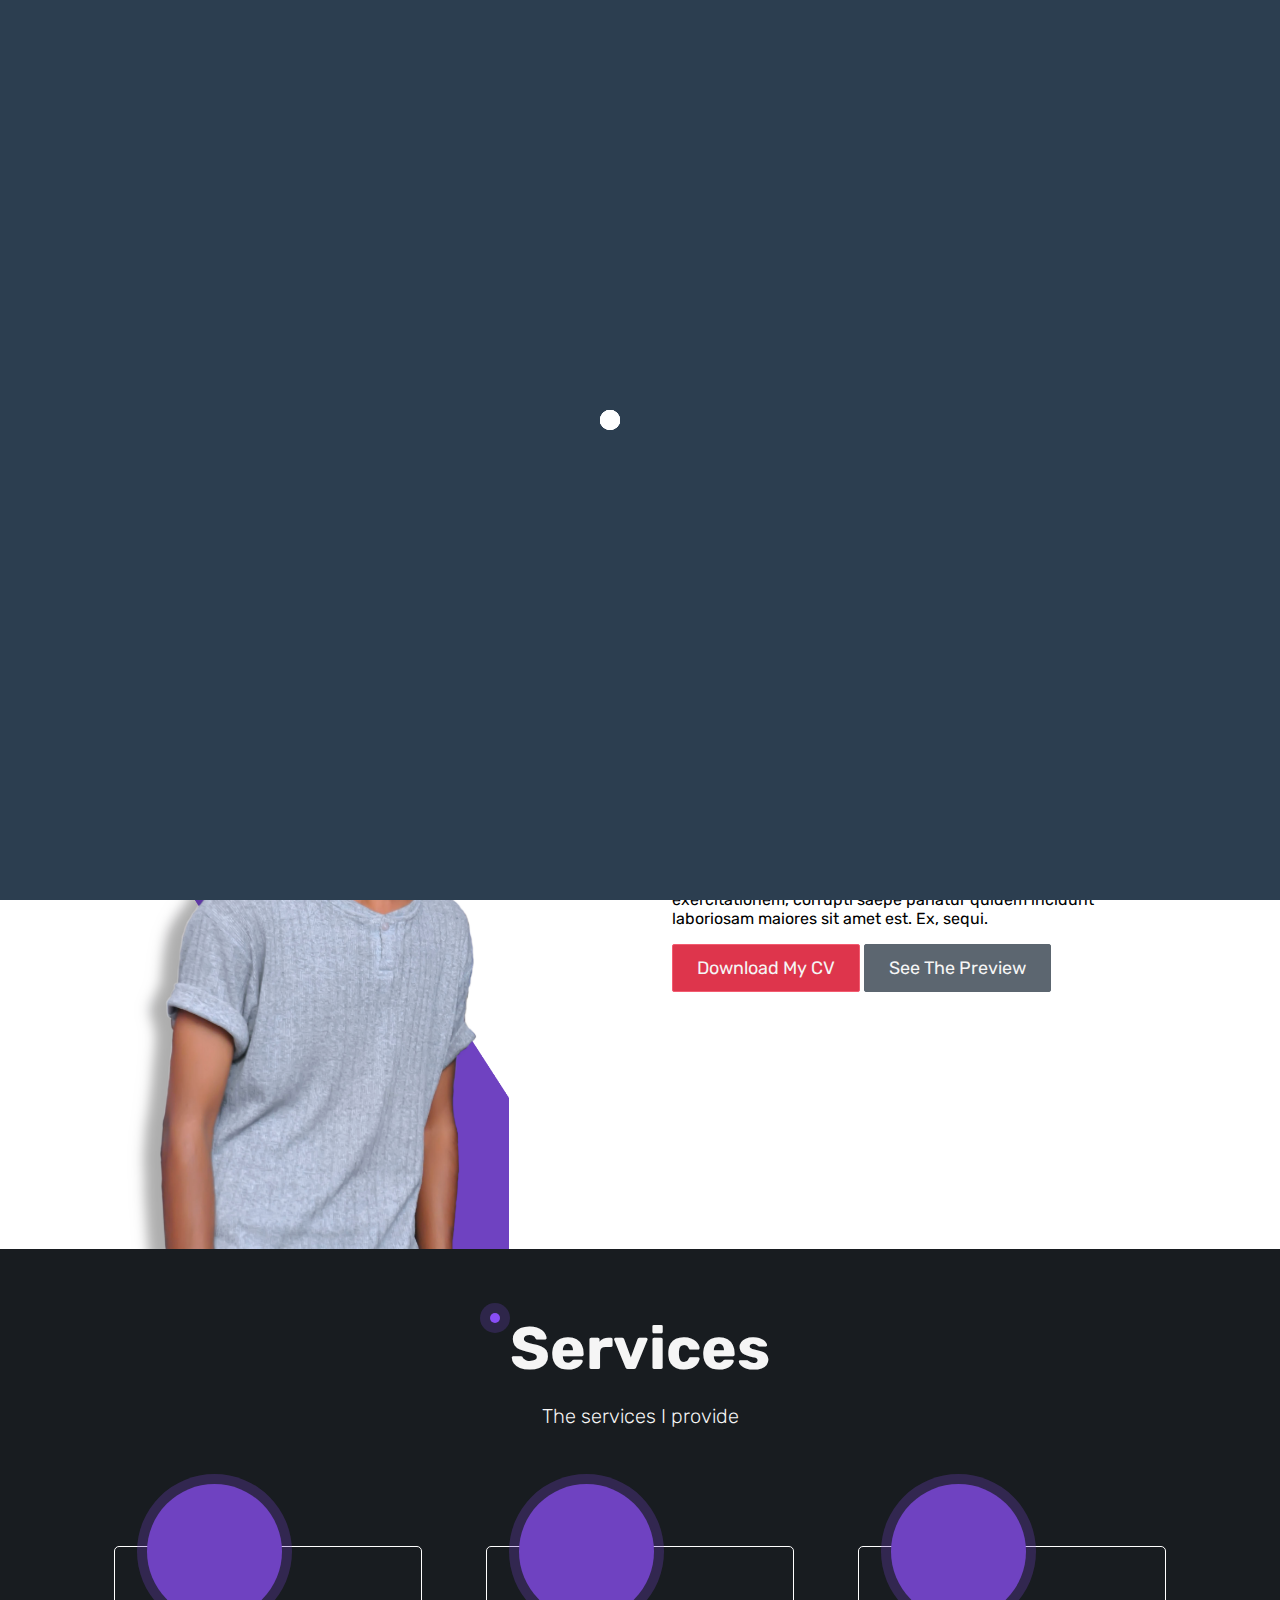
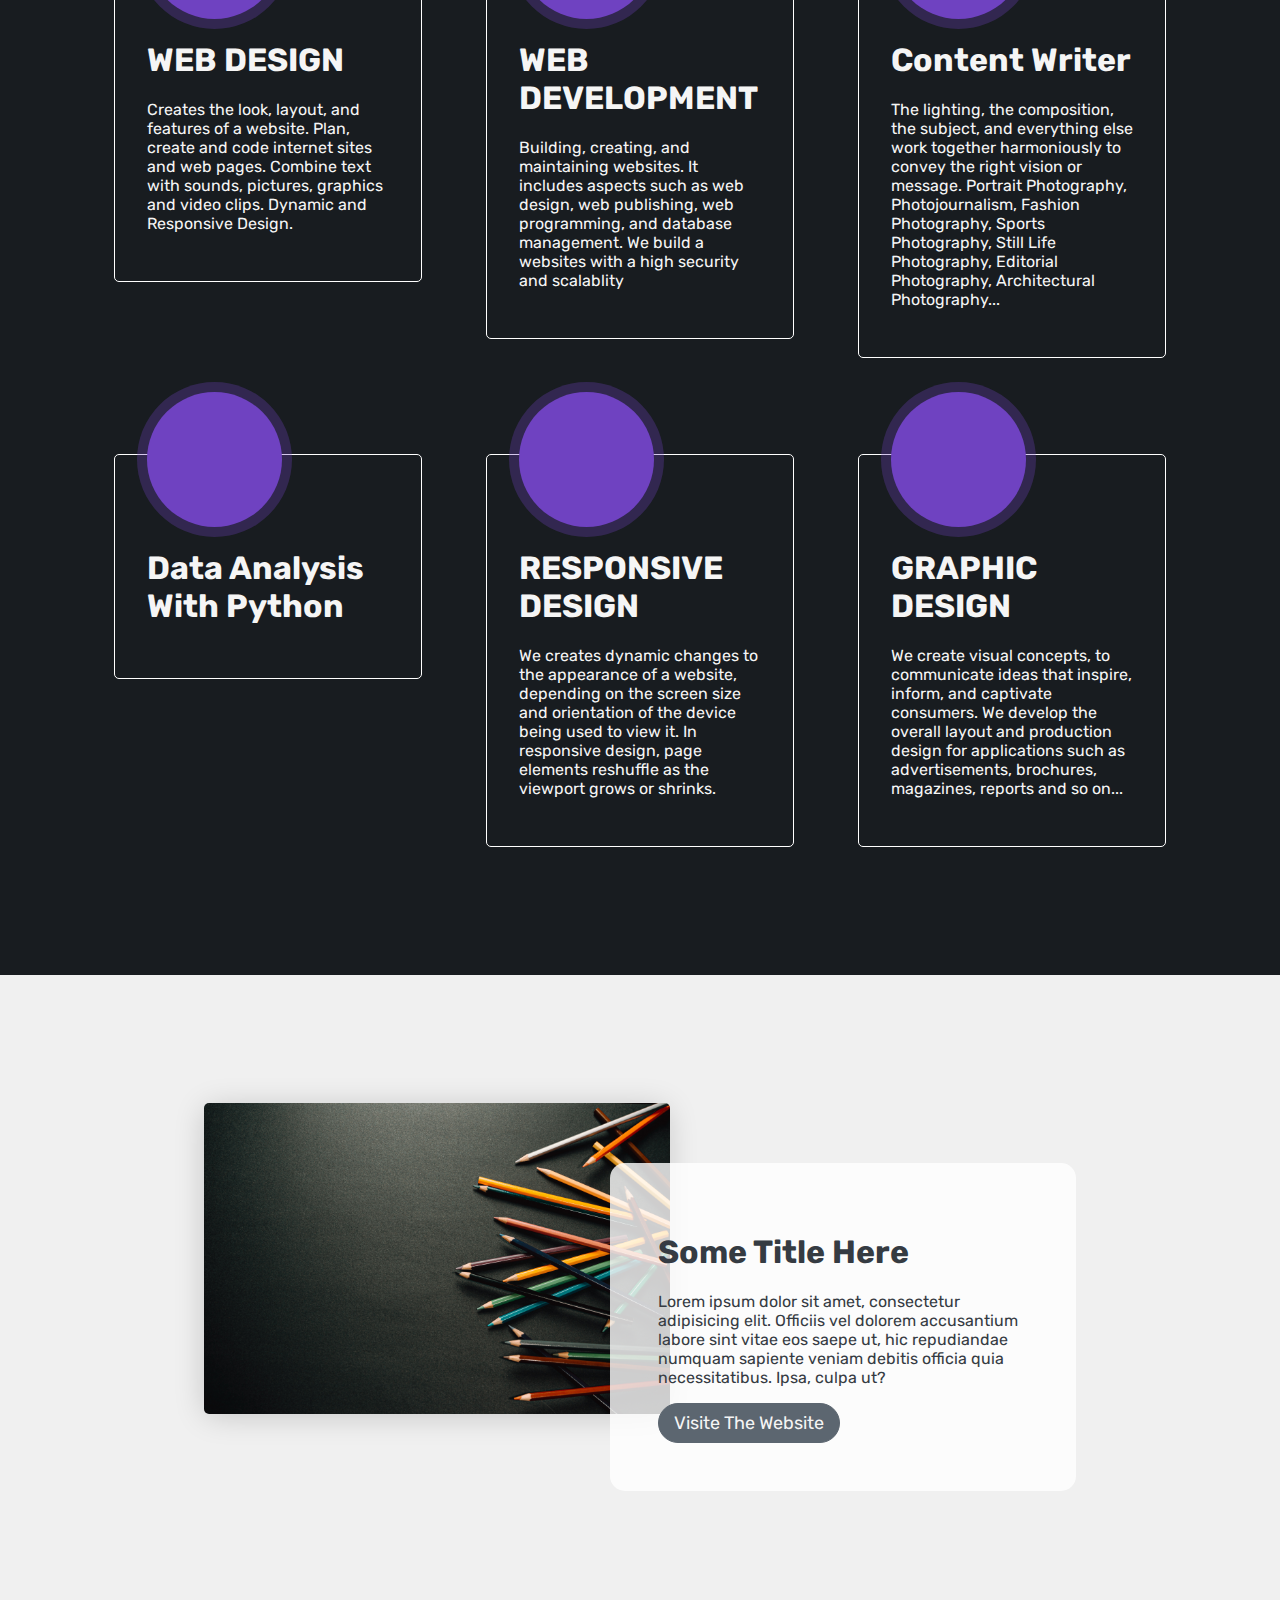
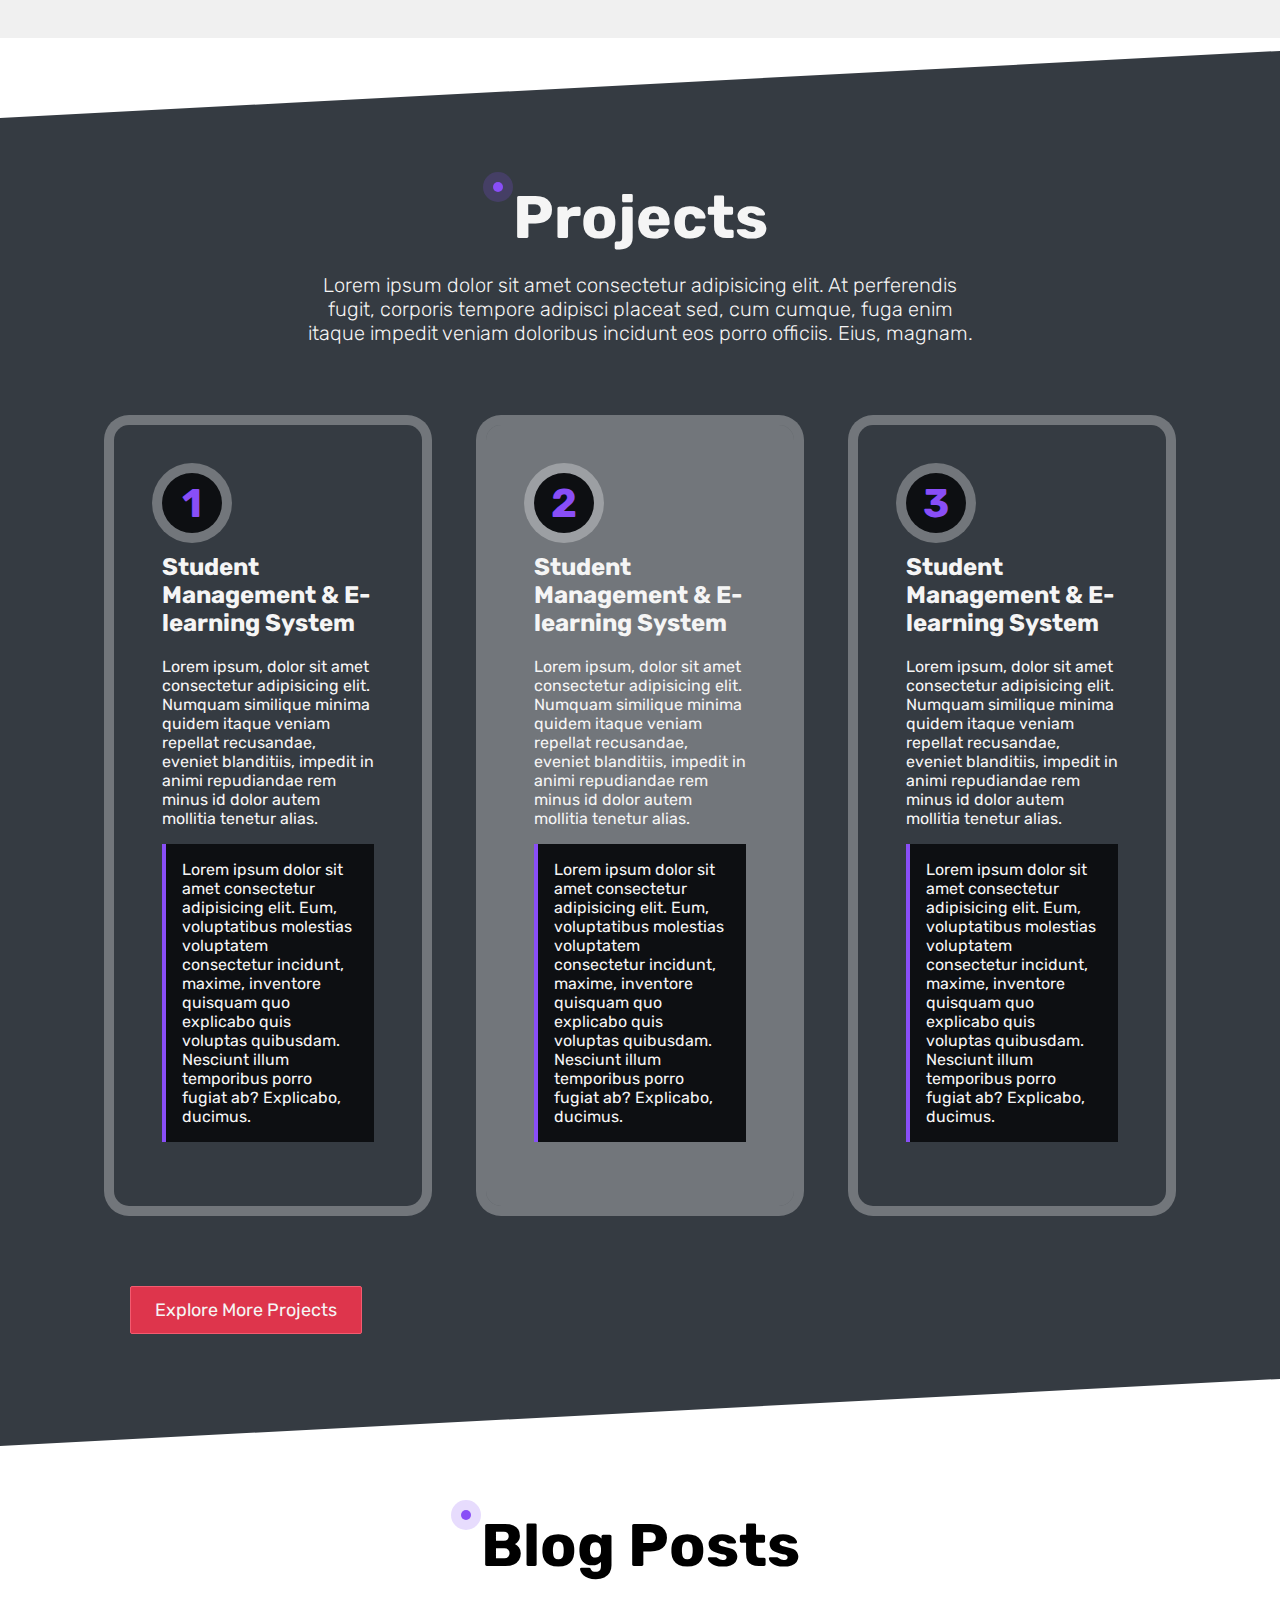
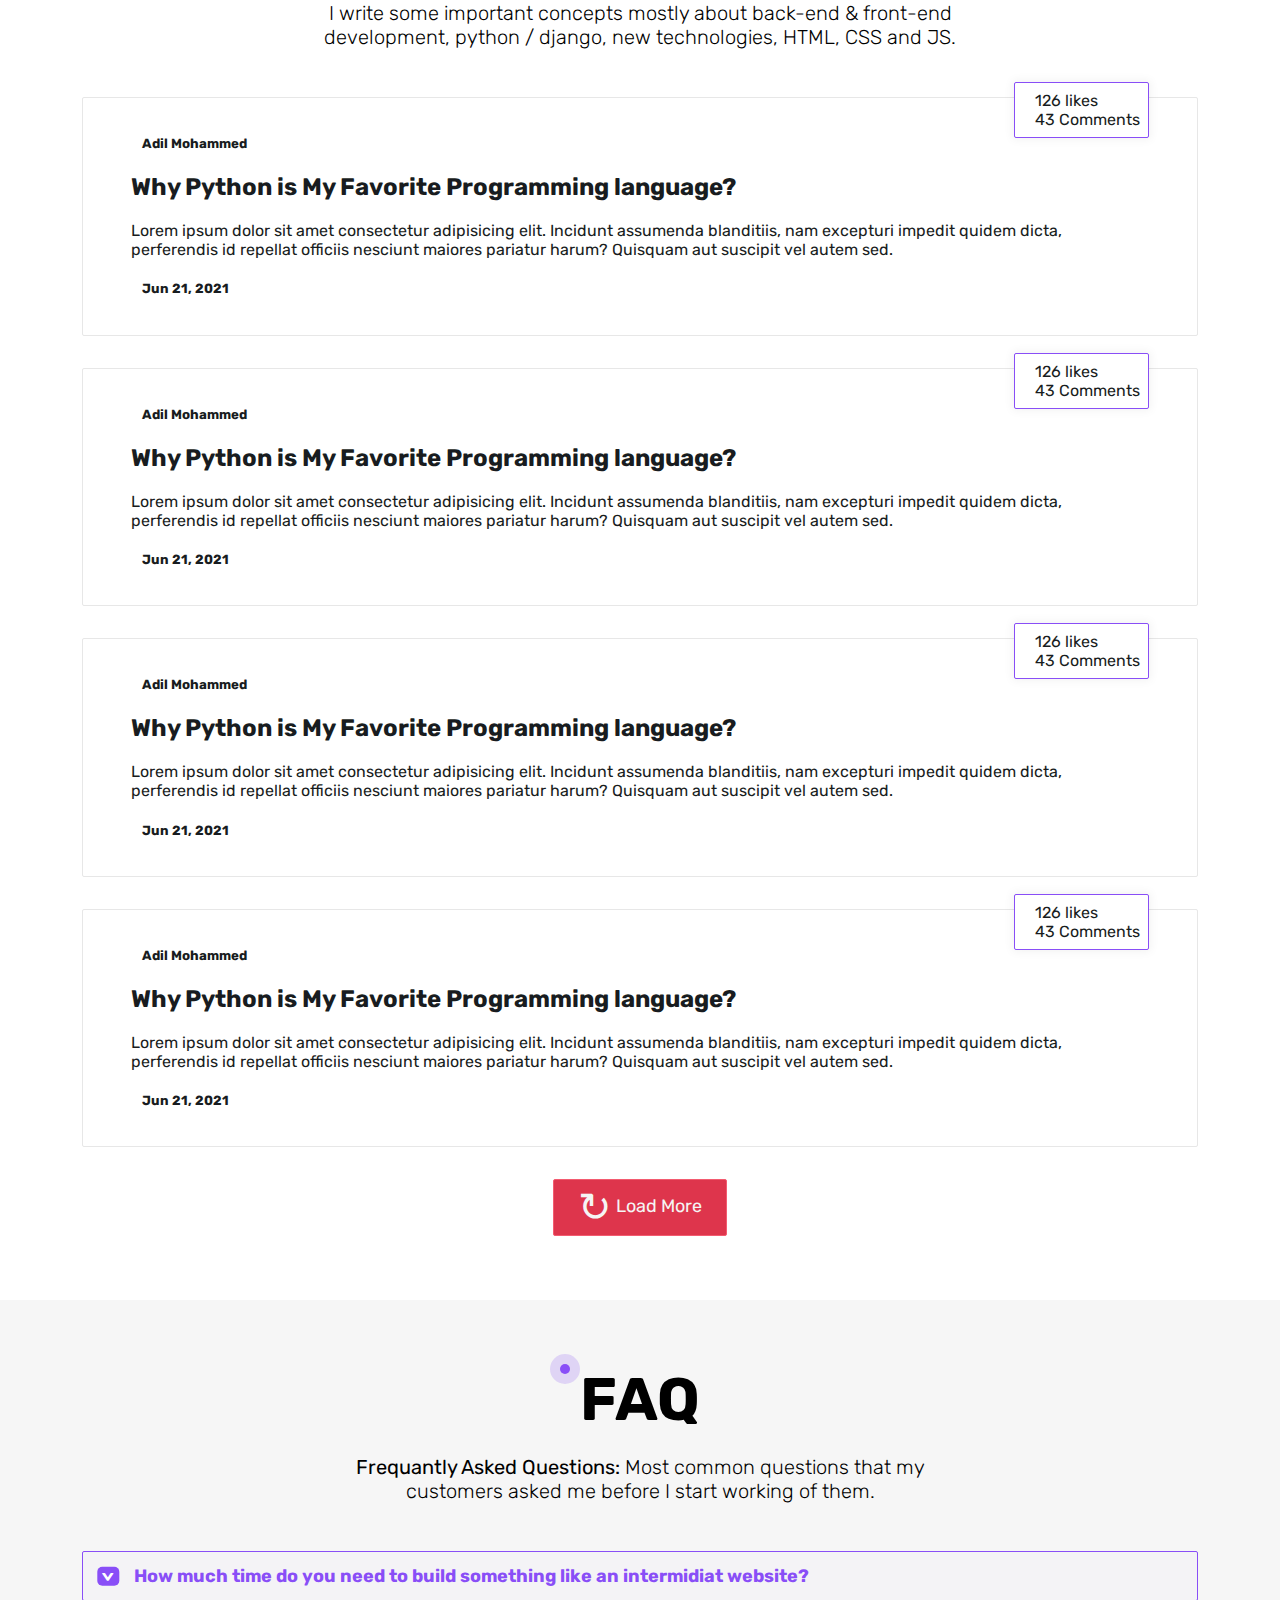
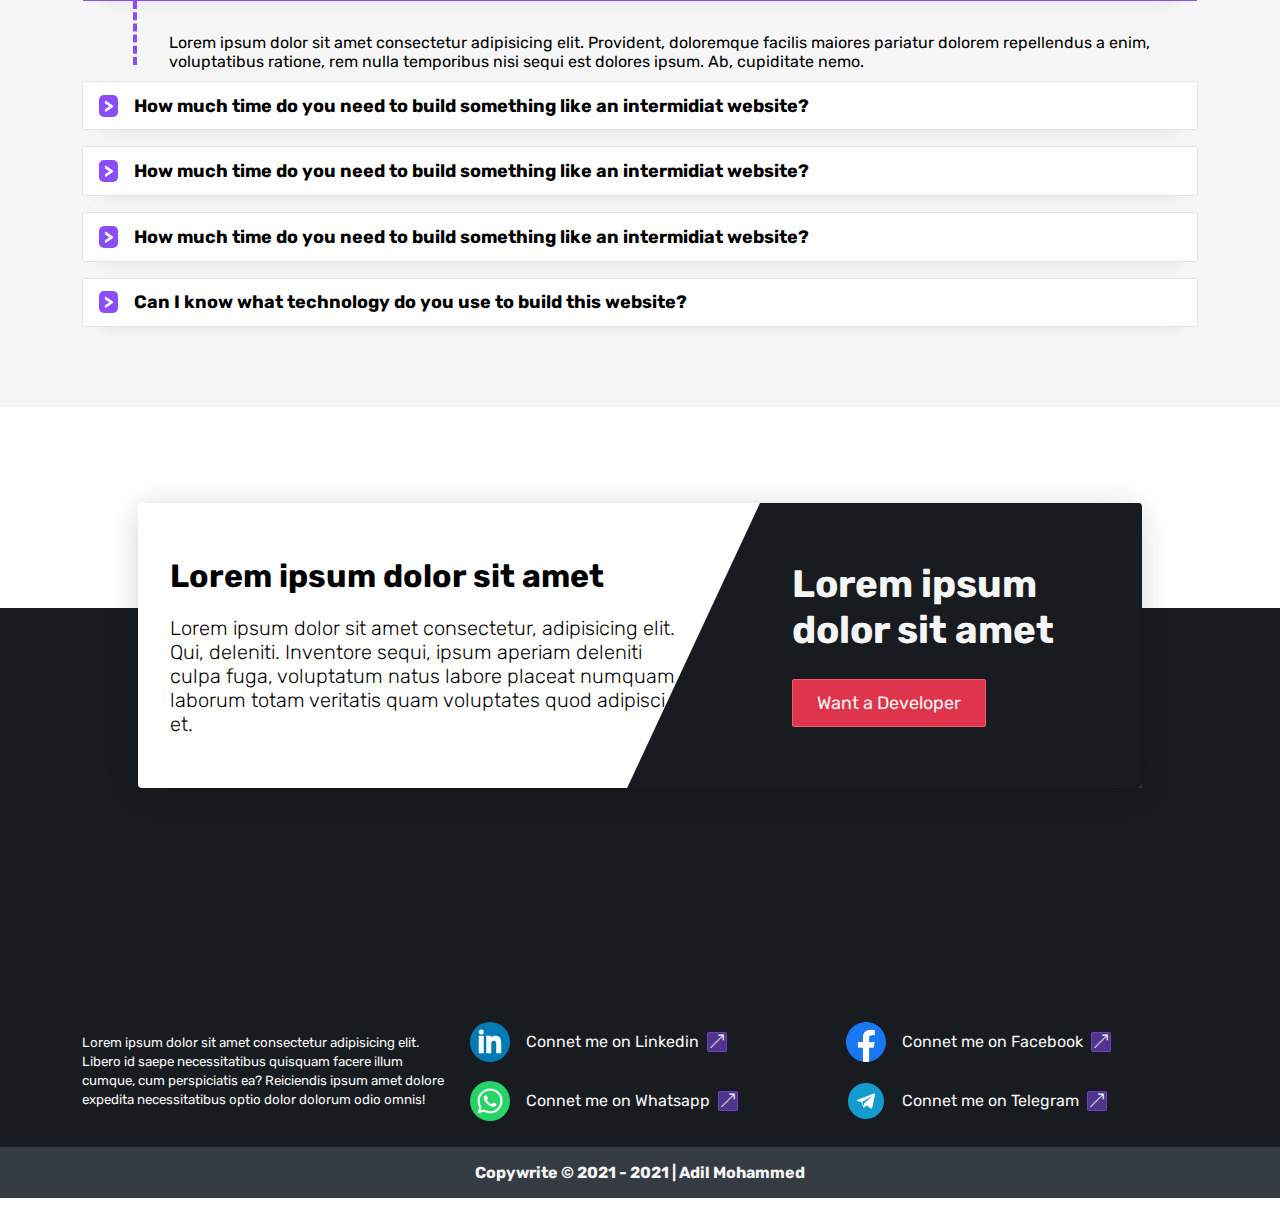
==== commit 1c19430e: "Updated" ====
--- a/index.html
+++ b/index.html
@@ -1,399 +1,741 @@
 <!DOCTYPE html>
 <html lang="en">
-  <head>
-    <meta charset="UTF-8" />
-    <meta http-equiv="X-UA-Compatible" content="IE=edge" />
-    <meta name="viewport" content="width=device-width, initial-scale=1.0" />
-    <title>Adil Mohak</title>
-
-    <!-- Google Rubik font -->
-    <link rel="preconnect" href="https://fonts.googleapis.com" />
-    <link rel="preconnect" href="https://fonts.gstatic.com" crossorigin />
-    <link
-      href="https://fonts.googleapis.com/css2?family=Rubik:wght@300&display=swap"
-      rel="stylesheet"
-    />
-
-    <!-- Icons plugin -->
-    <link rel="stylesheet" href="./static/font-essential-set/flaticon.css" />
-
-    <link rel="stylesheet" href="./static/css/style.css" />
-  </head>
-
-  <body id="main-wrapper">
-    <header id="header-nav">
-      <nav>
-        <div class="leader">adil.</div>
-        <ul class="menu-list">
-          <li>
-            <a href="#home" class="menu-link active" data-page="home">Home</a>
-          </li>
-          <li>
-            <a href="#portfolio" class="menu-link" data-page="portfolio"
-              >My Portfolios</a
-            >
-          </li>
-          <li>
-            <a href="#bymecoffee" class="menu-link" data-page="bymecoffee"
-              >&heartsuit; By Me Coffee</a
-            >
-          </li>
-          <li>
-            <a href="#contact" class="menu-link" data-page="contact">Contact</a>
-          </li>
-          <div class="setting-list">
-            <button id="dark-light-toggler" title="Change to dark mode">
-              Dark Mode
+
+<head>
+  <meta charset="UTF-8" />
+  <meta http-equiv="X-UA-Compatible" content="IE=edge" />
+  <meta name="viewport" content="width=device-width, initial-scale=1.0" />
+  <meta name="description"
+    content="Hello, I'm a web developer, web designer, content writer, and data scientist with python. Hard-working web developer with a flair for creating elegant solutions in the least amount of time. A passion for online businesses, and would like to join a team of like-minded developers." />
+  <meta name="keywords" content="Website, Web design, Web development, Content writer, Data science, 
+    Python, Django, HTML5, CSS3, JavaScript" />
+  <meta name="author" content="Adil Mohammed" />
+  <meta http-equiv="Content-Type" content="text/html;charset=UTF-8" />
+
+  <title>Adil Mohak</title>
+
+  <link rel="apple-touch-icon" href="./static/img/favicon/AAA/favicon.png" />
+  <link rel="shortcut icon" href="./static/img/favicon/AAA/favicon.png" type="image/x-icon">
+
+  <!-- Google Rubik font -->
+  <link rel="preconnect" href="https://fonts.googleapis.com" />
+  <link rel="preconnect" href="https://fonts.gstatic.com" crossorigin />
+  <link href="https://fonts.googleapis.com/css2?family=Rubik:wght@300&display=swap" rel="stylesheet" />
+
+  <!-- Icons plugin -->
+  <link rel="stylesheet" href="./static/font-flaticon/flaticon.css" />
+  <!-- <link rel="stylesheet" href="./static/font-flaticon/font/flaticon.css" /> -->
+
+  <link rel="stylesheet" href="./static/css/style.css" />
+  <link rel="stylesheet" href="./static/css/animations.css" />
+</head>
+
+<body id="main-wrapper">
+
+  <!-- Preloader -->
+  <div class="preloader">
+    <!-- <img src="./static/img/3D-snake.gif" alt="" /> -->
+    <div class="sk-chase">
+      <div class="sk-chase-dot"></div>
+      <div class="sk-chase-dot"></div>
+      <div class="sk-chase-dot"></div>
+      <div class="sk-chase-dot"></div>
+      <div class="sk-chase-dot"></div>
+      <div class="sk-chase-dot"></div>
+    </div>
+  </div>
+  <!-- End Preloader -->
+
+  <div id="body-size-indicator"></div>
+
+  <!-- Header navbar -->
+  <header id="header-nav">
+    <nav>
+      <a href="index.html" class="leader">adil.</a>
+      <ul class="menu-list">
+        <li>
+          <a href="index.html" class="menu-link active" data-page="home">Home</a>
+        </li>
+        <li>
+          <a href="portfolio.html" class="menu-link" data-page="portfolio">My Portfolios</a>
+        </li>
+        <li>
+          <a href="bymecoffee.html" class="menu-link" data-page="bymecoffee">&heartsuit; By Me Coffee</a>
+        </li>
+        <li>
+          <a href="contact.html" class="menu-link" data-page="contact">Contact</a>
+        </li>
+        <div class="setting-list">
+          <button id="dark-light-toggler" title="Change to dark mode">
+            Dark Mode
+          </button>
+          <button id="nav-pin" title="Unpin navigation bar">
+            <span class="flaticon-push-pin"></span>
+          </button>
+        </div>
+      </ul>
+    </nav>
+  </header>
+
+  <!-- Overview -->
+  <div class="overview">
+    <h4>Overview</h4>
+    <div class="list-overview">
+      <a href="#">Introduction section</a>
+      <a href="#">Services that I offer</a>
+      <a href="#">Completed and ongoing projects</a>
+      <a href="#">Blog posts</a>
+      <a href="#">Frequently asked questions</a>
+    </div>
+  </div>
+
+  <!-- Banner -->
+  <div class="hero">
+    <div class="wrapper" style="display: flex; justify-content: space-between">
+      <div class="content-hero" style="position: relative">
+        <h1>Lorem ipsum dolor sit amet consectetur adipisicing</h1>
+        <p>
+          Lorem ipsum dolor sit amet consectetur, adipisicing elit. Omnis
+          fugit beatae rerum recusandae maiores quis accusantium, sapiente
+          ipsum quam similique possimus placeat, quo, iste assumenda
+          consectetur minus quaerat consequatur autem.
+        </p>
+        <div class="btn-group">
+          <a href="contact.html" class="btn btn-orange">Want a Developer</a>
+          <a href="portfolio.html" class="btn btn-outline-light">Explor My Projects</a>
+        </div>
+      </div>
+      <div class="content-right">
+        <h1 class="hero-intro-title">
+          LOOKING <br />
+          FOR <br />
+          WEB <br />
+          DEVELOPER?
+        </h1>
+      </div>
+    </div>
+  </div>
+
+  <!-- Intro area -->
+  <section class="intro-area section-gap" style="padding-bottom: 0">
+    <div class="wrapper">
+      <div class="row">
+        <div class="column-6" style="padding-bottom: 0">
+          <img width="80%" src="./static/img/avater-3.png" style="margin-bottom: -20px" alt="" />
+        </div>
+        <div class="column-6">
+          <h1 style="font-size: 5vw">
+            Websites <br />
+            Gone <span style="color: #6f42c1"> Right </span>
+          </h1>
+          <p>
+            Lorem ipsum dolor sit amet consectetur adipisicing elit. Impedit
+            quae ipsum sed eveniet? Dolores, labore? Quaerat natus
+            exercitationem, corrupti saepe pariatur quidem incidunt laboriosam
+            maiores sit amet est. Ex, sequi.
+          </p>
+          <div class="btn-wrapper" id="cv-download-wrapper">
+            <a href="./static/files/CV_2021_Adil_Mohammed.pdf" download="CV_2021_Adil_Mohammed_Developer.pdf"
+              class="btn btn-orange"><span class="icon-sm flaticon-resume"></span> Download My CV</a>
+            <button class="btn btn-dark cv-preview-btn">
+              <span class="icon-sm flaticon-file-2"></span> See The Preview
             </button>
-            <button id="nav-pin" title="Unpin navigation bar">
-              <span class="flaticon-push-pin"></span>
-            </button>
-          </div>
-        </ul>
-      </nav>
-    </header>
-
-    <div class="page-wrapper" id="home">
-      <div class="hero">
-        <div
-          class="wrapper"
-          style="display: flex; justify-content: space-between"
-        >
-          <div class="content-hero" style="position: relative">
-            <h1>Lorem ipsum dolor sit amet consectetur adipisicing</h1>
-            <p>
-              Lorem ipsum dolor sit amet consectetur, adipisicing elit. Omnis
-              fugit beatae rerum recusandae maiores quis accusantium, sapiente
-              ipsum quam similique possimus placeat, quo, iste assumenda
-              consectetur minus quaerat consequatur autem.
-            </p>
-            <div class="btn-group">
-              <a href="#" class="btn btn-orange">Want a Developer</a>
-              <a href="#" class="btn btn-outline-light">Hire a Developer</a>
+
+            <div class="content">
+              <button id="sticky-close-btn">
+                <span class="flaticon-error"></span>
+              </button>
+              <small>Download my CV to know more about me</small>
             </div>
           </div>
-          <div class="content-right">
-            <h1 class="hero-intro-title">
-              LOOKING <br />
-              FOR <br />
-              WEB <br />
-              DEVELOPER?
+
+          <div class="modal">
+            <div class="cv-preview">
+              <span class="icon-md flaticon-error modal-close"></span>
+              <iframe src="./static/files/CV_2021_Adil_Mohammed.pdf" width="500px" height="500px">
+              </iframe>
+            </div>
+          </div>
+        </div>
+      </div>
+    </div>
+  </section>
+
+  <!-- Service area -->
+  <section class="section-gap service-area dark-bg">
+    <div class="wrapper">
+      <div class="section-header">
+        <h1>Services</h1>
+        <p class="lead">The services I provide</p>
+      </div>
+      <br /><br />
+      <div class="row" style="position: relative">
+        <div class="column-6">
+          <div class="service-single">
+            <span class="icon-x-lg flaticon-television"></span>
+            <h1>WEB DESIGN</h1>
+            <p>
+              Creates the look, layout, and features of a website. Plan,
+              create and code internet sites and web pages. Combine text with
+              sounds, pictures, graphics and video clips. Dynamic and
+              Responsive Design.
+            </p>
+          </div>
+        </div>
+        <div class="column-6">
+          <div class="service-single">
+            <span class="icon-x-lg flaticon-more-2"></span>
+            <h1>WEB DEVELOPMENT</h1>
+            <p>
+              Building, creating, and maintaining websites. It includes
+              aspects such as web design, web publishing, web programming, and
+              database management. We build a websites with a high security
+              and scalablity
+            </p>
+          </div>
+        </div>
+        <div class="column-6">
+          <div class="service-single">
+            <span class="icon-x-lg flaticon-notepad-2"></span>
+            <h1>Content Writer</h1>
+            <p>
+              The lighting, the composition, the subject, and everything else
+              work together harmoniously to convey the right vision or
+              message. Portrait Photography, Photojournalism, Fashion
+              Photography, Sports Photography, Still Life Photography,
+              Editorial Photography, Architectural Photography...
+            </p>
+          </div>
+        </div>
+      </div>
+      <div class="row">
+        <div class="column-6">
+          <div class="service-single">
+            <span class="icon-x-lg flaticon-database"></span>
+            <h1>Data Analysis With Python</h1>
+            <p></p>
+          </div>
+        </div>
+        <div class="column-6">
+          <div class="service-single">
+            <span class="icon-x-lg flaticon-smartphone-2"></span>
+            <h1>RESPONSIVE DESIGN</h1>
+            <p>
+              We creates dynamic changes to the appearance of a website,
+              depending on the screen size and orientation of the device being
+              used to view it. In responsive design, page elements reshuffle
+              as the viewport grows or shrinks.
+            </p>
+          </div>
+        </div>
+        <div class="column-6">
+          <div class="service-single">
+            <span class="icon-x-lg flaticon-windows-3"></span>
+            <h1>GRAPHIC DESIGN</h1>
+            <p>
+              We create visual concepts, to communicate ideas that inspire,
+              inform, and captivate consumers. We develop the overall layout
+              and production design for applications such as advertisements,
+              brochures, magazines, reports and so on...
+            </p>
+          </div>
+        </div>
+      </div>
+    </div>
+  </section>
+
+  <style>
+    .item-single {
+      display: none;
+    }
+
+    /* img {vertical-align: middle;} */
+
+    /* Slideshow container */
+    .slideshow-container {
+      position: relative;
+      width: 90%;
+      max-width: 1000px;
+      border-radius: 0 0 15px 15px;
+      margin: 0 auto;
+      overflow: hidden;
+    }
+
+    .slideshow-container img {
+      vertical-align: middle;
+      width: 60%;
+      max-width: 500px;
+      border-radius: 5px;
+      box-shadow: -1px 3px 32px -3px rgba(0, 0, 0, 0.2);
+      -webkit-box-shadow: -1px 3px 32px -3px rgba(0, 0, 0, 0.2);
+      -moz-box-shadow: -1px 3px 32px -3px rgba(0, 0, 0, 0.2);
+    }
+
+    /* Caption text */
+    .slideshow-container .text {
+      color: #f2f2f2;
+      font-size: 15px;
+      padding: 8px 12px;
+      position: absolute;
+      bottom: 8px;
+      width: 100%;
+      text-align: center;
+    }
+
+    /* The dots/bullets/indicators */
+    .slideshow-container .dot {
+      height: 15px;
+      width: 15px;
+      margin: 0 2px;
+      background-color: #bbb;
+      border-radius: 50%;
+      display: inline-block;
+      transition: background-color 0.6s ease;
+    }
+
+    .slideshow-container .active {
+      background-color: #717171;
+    }
+
+    .item-single .row .column-6 {
+      padding: 0;
+    }
+  </style>
+
+  <!-- Project Slider -->
+  <section class="section-gap project-slider">
+    <div class="slideshow-container" style="padding: 4rem">
+      <div class="item-single">
+        <div class="row">
+          <div class="column-6 fade-up">
+            <img src="./static/img/pencil.jpg" style="width: 100%" />
+          </div>
+          <div class="column-6 fade-down" style="
+                padding: 3rem;
+                background: rgba(255, 255, 255, 0.8);
+                color: #353b42;
+                border-radius: 15px;
+                margin-left: -60px;
+                margin-top: 60px;
+              ">
+            <h1>Some Title Here</h1>
+            <p>
+              Lorem ipsum dolor sit amet, consectetur adipisicing elit.
+              Officiis vel dolorem accusantium labore sint vitae eos saepe ut,
+              hic repudiandae numquam sapiente veniam debitis officia quia
+              necessitatibus. Ipsa, culpa ut?
+            </p>
+            <a href="#" class="btn btn-sm btn-dark" style="border-radius: 2em">
+              Visite The Website <i class="flaticon-navigation-1"></i>
+            </a>
+          </div>
+        </div>
+      </div>
+      <div class="item-single">
+        <div class="row">
+          <div class="column-6 move-in">
+            <img src="./static/img/pencil.jpg" style="width: 100%" />
+          </div>
+          <div class="column-6 fade-up" style="padding: 3rem">
+            <h1>Some Title Here</h1>
+            <p>
+              Lorem ipsum dolor sit amet, consectetur adipisicing elit.
+              Officiis vel dolorem accusantium labore sint vitae eos saepe ut,
+              hic repudiandae numquam sapiente veniam debitis officia quia
+              necessitatibus. Ipsa, culpa ut?
+            </p>
+            <a href="#" class="btn btn-sm btn-dark" style="border-radius: 2em">
+              Visite The Website <i class="flaticon-navigation-1"></i>
+            </a>
+          </div>
+        </div>
+      </div>
+      <div class="item-single">
+        <div class="row">
+          <div class="column-6 move-in-left">
+            <img src="./static/img/pencil.jpg" style="width: 100%" />
+          </div>
+          <div class="column-6 move-in" style="padding: 3rem">
+            <h1>&NewLine; Some Title Here</h1>
+            <p>
+              Lorem ipsum dolor sit amet, consectetur adipisicing elit.
+              Officiis vel dolorem accusantium labore sint vitae eos saepe ut,
+              hic repudiandae numquam sapiente veniam debitis officia quia
+              necessitatibus. Ipsa, culpa ut?
+            </p>
+            <a href="#" class="btn btn-sm btn-dark" style="border-radius: 2em">
+              Visite The Website <i class="flaticon-navigation-1"></i>
+            </a>
+          </div>
+        </div>
+      </div>
+    </div>
+    <br />
+
+    <div style="text-align: center">
+      <span class="dot"></span>
+      <span class="dot"></span>
+      <span class="dot"></span>
+    </div>
+  </section>
+
+  <!-- Project area -->
+  <section class="section-gap project-area section-slanted">
+    <div class="wrapper">
+      <div class="section-header">
+        <h1>Projects</h1>
+        <p class="lead">
+          Lorem ipsum dolor sit amet consectetur adipisicing elit. At
+          perferendis fugit, corporis tempore adipisci placeat sed, cum
+          cumque, fuga enim itaque impedit veniam doloribus incidunt eos porro
+          officiis. Eius, magnam.
+        </p>
+      </div>
+      <div class="row">
+        <div class="column-6">
+          <div class="project-single">
+            <div class="counter">1</div>
+            <h2>Student Management & E-learning System</h2>
+            <p>
+              Lorem ipsum, dolor sit amet consectetur adipisicing elit.
+              Numquam similique minima quidem itaque veniam repellat
+              recusandae, eveniet blanditiis, impedit in animi repudiandae rem
+              minus id dolor autem mollitia tenetur alias.
+            </p>
+            <p class="quote small-text">
+              Lorem ipsum dolor sit amet consectetur adipisicing elit. Eum,
+              voluptatibus molestias voluptatem consectetur incidunt, maxime,
+              inventore quisquam quo explicabo quis voluptas quibusdam.
+              Nesciunt illum temporibus porro fugiat ab? Explicabo, ducimus.
+            </p>
+          </div>
+        </div>
+        <div class="column-6">
+          <div class="project-single active">
+            <div class="counter">2</div>
+            <h2>Student Management & E-learning System</h2>
+            <p>
+              Lorem ipsum, dolor sit amet consectetur adipisicing elit.
+              Numquam similique minima quidem itaque veniam repellat
+              recusandae, eveniet blanditiis, impedit in animi repudiandae rem
+              minus id dolor autem mollitia tenetur alias.
+            </p>
+            <p class="quote small-text">
+              Lorem ipsum dolor sit amet consectetur adipisicing elit. Eum,
+              voluptatibus molestias voluptatem consectetur incidunt, maxime,
+              inventore quisquam quo explicabo quis voluptas quibusdam.
+              Nesciunt illum temporibus porro fugiat ab? Explicabo, ducimus.
+            </p>
+          </div>
+        </div>
+        <div class="column-6">
+          <div class="project-single">
+            <div class="counter">3</div>
+            <h2>Student Management & E-learning System</h2>
+            <p>
+              Lorem ipsum, dolor sit amet consectetur adipisicing elit.
+              Numquam similique minima quidem itaque veniam repellat
+              recusandae, eveniet blanditiis, impedit in animi repudiandae rem
+              minus id dolor autem mollitia tenetur alias.
+            </p>
+            <p class="quote small-text">
+              Lorem ipsum dolor sit amet consectetur adipisicing elit. Eum,
+              voluptatibus molestias voluptatem consectetur incidunt, maxime,
+              inventore quisquam quo explicabo quis voluptas quibusdam.
+              Nesciunt illum temporibus porro fugiat ab? Explicabo, ducimus.
+            </p>
+          </div>
+        </div>
+      </div>
+
+      <a href="portfolio.html" class="btn btn-orange" style="margin: 3rem">Explore More Projects</a>
+    </div>
+  </section>
+
+  <!-- Blog Posts -->
+  <section class="blog-area section-gap">
+    <div class="wrapper">
+      <div class="section-header">
+        <h1>Blog Posts</h1>
+        <p class="lead">
+          I write some important concepts mostly about back-end & front-end
+          development, python / django, new technologies, HTML, CSS and JS.
+        </p>
+      </div>
+      <div id="blog-wrap">
+        <a href="#">
+          <div class="blog-single">
+            <h5><span class="flaticon-user-6"></span> Adil Mohammed</h5>
+            <h2>Why Python is My Favorite Programming language?</h2>
+            <p>
+              Lorem ipsum dolor sit amet consectetur adipisicing elit.
+              Incidunt assumenda blanditiis, nam excepturi impedit quidem
+              dicta, perferendis id repellat officiis nesciunt maiores
+              pariatur harum? Quisquam aut suscipit vel autem sed.
+            </p>
+            <h5><span class="flaticon-calendar-2"></span> Jun 21, 2021</h5>
+            <div class="likes-wrap">
+              <span class="flaticon-like"></span> 126 likes <br />
+              <span class="flaticon-more-2"></span> 43 Comments
+            </div>
+          </div>
+        </a>
+        <a href="#">
+          <div class="blog-single">
+            <h5><span class="flaticon-user-6"></span> Adil Mohammed</h5>
+            <h2>Why Python is My Favorite Programming language?</h2>
+            <p>
+              Lorem ipsum dolor sit amet consectetur adipisicing elit.
+              Incidunt assumenda blanditiis, nam excepturi impedit quidem
+              dicta, perferendis id repellat officiis nesciunt maiores
+              pariatur harum? Quisquam aut suscipit vel autem sed.
+            </p>
+            <h5><span class="flaticon-calendar-2"></span> Jun 21, 2021</h5>
+            <div class="likes-wrap">
+              <span class="flaticon-like"></span> 126 likes <br />
+              <span class="flaticon-more-2"></span> 43 Comments
+            </div>
+          </div>
+        </a>
+        <a href="#">
+          <div class="blog-single">
+            <h5><span class="flaticon-user-6"></span> Adil Mohammed</h5>
+            <h2>Why Python is My Favorite Programming language?</h2>
+            <p>
+              Lorem ipsum dolor sit amet consectetur adipisicing elit.
+              Incidunt assumenda blanditiis, nam excepturi impedit quidem
+              dicta, perferendis id repellat officiis nesciunt maiores
+              pariatur harum? Quisquam aut suscipit vel autem sed.
+            </p>
+            <h5><span class="flaticon-calendar-2"></span> Jun 21, 2021</h5>
+            <div class="likes-wrap">
+              <span class="flaticon-like"></span> 126 likes <br />
+              <span class="flaticon-more-2"></span> 43 Comments
+            </div>
+          </div>
+        </a>
+        <a href="#">
+          <div class="blog-single">
+            <h5><span class="flaticon-user-6"></span> Adil Mohammed</h5>
+            <h2>Why Python is My Favorite Programming language?</h2>
+            <p>
+              Lorem ipsum dolor sit amet consectetur adipisicing elit.
+              Incidunt assumenda blanditiis, nam excepturi impedit quidem
+              dicta, perferendis id repellat officiis nesciunt maiores
+              pariatur harum? Quisquam aut suscipit vel autem sed.
+            </p>
+            <h5><span class="flaticon-calendar-2"></span> Jun 21, 2021</h5>
+            <div class="likes-wrap">
+              <span class="flaticon-like"></span> 126 likes <br />
+              <span class="flaticon-more-2"></span> 43 Comments
+            </div>
+          </div>
+        </a>
+      </div>
+      <center>
+        <button class="btn btn-orange blog-loader" style="padding: 4px 24px">
+          <span style="font-size: 40px; vertical-align: middle">&#8635;</span>
+          Load More
+        </button>
+      </center>
+    </div>
+  </section>
+
+  <!-- FAQ area -->
+  <section class="faq-area section-gap">
+    <div class="wrapper">
+      <div class="section-header">
+        <h1>FAQ</h1>
+        <p class="lead">
+          <b>Frequantly Asked Questions: </b> Most common questions that my
+          customers asked me before I start working of them.
+        </p>
+      </div>
+      <div class="accordion active">
+        <button class="accordion-toggler">
+          How much time do you need to build something like an intermidiat
+          website?
+        </button>
+        <p>
+          Lorem ipsum dolor sit amet consectetur adipisicing elit. Provident,
+          doloremque facilis maiores pariatur dolorem repellendus a enim,
+          voluptatibus ratione, rem nulla temporibus nisi sequi est dolores
+          ipsum. Ab, cupiditate nemo.
+        </p>
+      </div>
+      <div class="accordion">
+        <button class="accordion-toggler">
+          How much time do you need to build something like an intermidiat
+          website?
+        </button>
+        <p>
+          Lorem ipsum dolor sit amet consectetur adipisicing elit. Provident,
+          doloremque facilis maiores pariatur dolorem repellendus a enim,
+          voluptatibus ratione, rem nulla temporibus nisi sequi est dolores
+          ipsum. Ab, cupiditate nemo.
+        </p>
+      </div>
+      <div class="accordion">
+        <button class="accordion-toggler">
+          How much time do you need to build something like an intermidiat
+          website?
+        </button>
+        <p>
+          Lorem ipsum dolor sit amet consectetur adipisicing elit. Provident,
+          doloremque facilis maiores pariatur dolorem repellendus a enim,
+          voluptatibus ratione, rem nulla temporibus nisi sequi est dolores
+          ipsum. Ab, cupiditate nemo.
+        </p>
+      </div>
+      <div class="accordion">
+        <button class="accordion-toggler">
+          How much time do you need to build something like an intermidiat
+          website?
+        </button>
+        <p>
+          Lorem ipsum dolor sit amet consectetur adipisicing elit. Provident,
+          doloremque facilis maiores pariatur dolorem repellendus a enim,
+          voluptatibus ratione, rem nulla temporibus nisi sequi est dolores
+          ipsum. Ab, cupiditate nemo.
+        </p>
+      </div>
+      <div class="accordion">
+        <button class="accordion-toggler">
+          Can I know what technology do you use to build this website?
+        </button>
+        <p>
+          Lorem ipsum dolor sit amet consectetur adipisicing elit. Provident,
+          doloremque facilis maiores pariatur dolorem repellendus a enim,
+          voluptatibus ratione, rem nulla temporibus nisi sequi est dolores
+          ipsum. Ab, cupiditate nemo.
+        </p>
+      </div>
+    </div>
+  </section>
+
+  <!-- Wrapup area -->
+  <section class="wrapup-area">
+    <div class="wrapper">
+      <div class="wrapup-wraper">
+        <div class="wrapup-left" style="padding: 2rem">
+          <h1>Lorem ipsum dolor sit amet</h1>
+          <p class="lead">
+            Lorem ipsum dolor sit amet consectetur, adipisicing elit. Qui,
+            deleniti. Inventore sequi, ipsum aperiam deleniti culpa fuga,
+            voluptatum natus labore placeat numquam laborum totam veritatis
+            quam voluptates quod adipisci et.
+          </p>
+        </div>
+        <div class="wrapup-right dark-bg" style="padding: 2rem">
+          <div style="position: relative">
+            <h1 class="text-lg">
+              Lorem ipsum <br />
+              dolor sit amet
             </h1>
-          </div>
-        </div>
-      </div>
-
-      <section class="intro-area section-gap" style="padding-bottom: 0">
-        <div class="wrapper">
-          <div class="row">
-            <div class="column-6" style="padding-bottom: 0">
-              <img
-                width="80%"
-                src="./static/img/avater-3.png"
-                style="margin-bottom: -20px"
-                alt=""
-              />
-            </div>
-            <div class="column-6">
-              <h1 style="font-size: 5vw">
-                Web Design <br />
-                Gone <span style="color: #6f42c1"> Right </span>
-              </h1>
-              <p>
-                Lorem ipsum dolor sit amet consectetur adipisicing elit. Impedit
-                quae ipsum sed eveniet? Dolores, labore? Quaerat natus
-                exercitationem, corrupti saepe pariatur quidem incidunt
-                laboriosam maiores sit amet est. Ex, sequi.
-              </p>
-              <div class="btn-wrapper" id="cv-download-wrapper">
-                <a href="#" class="btn btn-orange">Download My CV</a>
-              </div>
-            </div>
-          </div>
-        </div>
-      </section>
-
-      <section class="section-gap project-area dark-bg shadow-md">
-        <div class="wrapper">
-          <div class="row" style="position: relative">
-            <div class="column-6">
-              <h1>some project name</h1>
-              <p>
-                Lorem ipsum dolor sit amet consectetur adipisicing elit. Dolorem
-                adipisci mollitia iure sapiente eveniet voluptas in, ipsa eius
-                aspernatur consectetur necessitatibus at itaque quam, numquam
-                reiciendis voluptatem! Ducimus, at ipsa.
-              </p>
-            </div>
-            <div class="column-6">
-              <h1>some project name</h1>
-              <p>
-                Lorem ipsum dolor sit amet consectetur adipisicing elit. Dolorem
-                adipisci mollitia iure sapiente eveniet voluptas in, ipsa eius
-                aspernatur consectetur necessitatibus at itaque quam, numquam
-                reiciendis voluptatem! Ducimus, at ipsa.
-              </p>
-            </div>
-            <div class="column-6">
-              <h1>some project name</h1>
-              <p>
-                Lorem ipsum dolor sit amet consectetur adipisicing elit. Dolorem
-                adipisci mollitia iure sapiente eveniet voluptas in, ipsa eius
-                aspernatur consectetur necessitatibus at itaque quam, numquam
-                reiciendis voluptatem! Ducimus, at ipsa.
-              </p>
-            </div>
-          </div>
-          <div class="row">
-            <div class="column-6">
-              <h1>some project name</h1>
-              <p>
-                Lorem ipsum dolor sit amet consectetur adipisicing elit. Dolorem
-                adipisci mollitia iure sapiente eveniet voluptas in, ipsa eius
-                aspernatur consectetur necessitatibus at itaque quam, numquam
-                reiciendis voluptatem! Ducimus, at ipsa.
-              </p>
-            </div>
-            <div class="column-6">
-              <h1>some project name</h1>
-              <p>
-                Lorem ipsum dolor sit amet consectetur adipisicing elit. Dolorem
-                adipisci mollitia iure sapiente eveniet voluptas in, ipsa eius
-                aspernatur consectetur necessitatibus at itaque quam, numquam
-                reiciendis voluptatem! Ducimus, at ipsa.
-              </p>
-            </div>
-            <div class="column-6">
-              <h1>some project name</h1>
-              <p>
-                Lorem ipsum dolor sit amet consectetur adipisicing elit. Dolorem
-                adipisci mollitia iure sapiente eveniet voluptas in, ipsa eius
-                aspernatur consectetur necessitatibus at itaque quam, numquam
-                reiciendis voluptatem! Ducimus, at ipsa.
-              </p>
-            </div>
-          </div>
-        </div>
-      </section>
-    </div>
-
-    <section class="wrapup-area">
-      <div class="wrapper">
-        <div class="wrapup-wraper">
-          <div class="wrapup-left" style="padding: 2rem;">
-            <h1>Lorem ipsum dolor sit amet</h1>
-            <p>
-              Lorem ipsum dolor sit amet consectetur, adipisicing elit. Qui,
-              deleniti. Inventore sequi, ipsum aperiam deleniti culpa fuga,
-              voluptatum natus labore placeat numquam laborum totam veritatis
-              quam voluptates quod adipisci et.
-            </p>
-          </div>
-          <div class="wrapup-right dark-bg" style="padding: 2rem;">
-            <div style="position: relative">
-              <h1 class="text-lg">Lorem ipsum <br> dolor sit amet</h1>
-              <a href="#" class="btn btn-orange">Want a Developer</a>
-            </div>
-          </div>
-        </div>
-      </div>
-    </section>
-
-    <section class="section-free-gap dark-bg"></section>
-
-    <style>
-      #message-box {
-        display: none;
-        position: fixed;
-        width: 300px;
-        bottom: 3rem;
-        right: 3rem;
-        padding: 1rem 2rem;
-        background-color: rgba(111, 66, 193, .9);
-        border-radius: 10px;
-        color: #fff;
-        transform: scale(0);
-        animation-fill-mode: forwards;
-        animation-duration: .5s;
-        animation-name: messageAnim;
-        animation-timing-function: ease-in-out;
-        animation-play-state: paused;
-        transform-origin: bottom right;
-      }
-      #message-box button {
-        border: 1px solid #000;
-        background-color: #000;
-        border-radius: 2em;
-        padding: .5rem 2rem;
-        cursor: pointer;
-        color: #fff;
-      }
-      @keyframes messageAnim {
-        from {
-          transform: scale(0);
-        }
-        to {
-          transform: scale(1);
-        }
-      }
-      @keyframes messageCloseAnim {
-        from {
-          transform: scale(1);
-        }
-        to {
-          transform: scale(0);
-        }
-      }
-      #message-box #close-btn {
-        float: right;
-        cursor: pointer;
-      }
-      #message-box .chat-img {
-        position: absolute;
-        width: 80px;
-        top: -30px;
-        left: -30px;
-      }
-    </style>
-
-    <div id="message-box">
-      <img class="chat-img" src="./static/img/positive-comment.svg" alt="Chat With Me">
-      <div id="close-btn"><span class="flaticon-error"></span></div>
-      <h1>Hello. I'm Here</h1>
-      <h4>Seems like you reach at the end of the page.</h4>
-      <p>I would like you to contact with me, because you will get more information about me</p>
-      <button>Contact me</button>
-    </div>
-
-    <!-- 
-    <div class="page-wrapper" id="portfolio">
-      <h1>portfolio</h1>
-      <h1>portfolio</h1>
-      <h1>portfolio</h1>
-    </div>
-    <div class="page-wrapper" id="contact">
-      <h1>Contact Me</h1>
-      <h1>Contact Me</h1>
-      <h1>Contact Me</h1>
-    </div> -->
-
-    <script>
-      document.addEventListener("DOMContentLoaded", function () {
-        /* *********** Dark Light *********** */
-        var darkLight = localStorage.getItem("dark");
-        var pinNavbar = localStorage.getItem("unpin");
-
-        const mainWrapper = document.getElementById("main-wrapper");
-        const darkLightTogglerBtn =
-          document.getElementById("dark-light-toggler");
-
-        mainWrapper.classList.add(darkLight);
-        document.getElementById("header-nav").classList.add(pinNavbar);
-        handleBtn();
-
-        darkLightTogglerBtn.addEventListener("click", function () {
-          mainWrapper.classList.toggle("dark");
-          if (mainWrapper.classList.contains("dark")) {
-            handleBtn();
-            localStorage.setItem("dark", "dark");
-          } else {
-            handleBtn();
-            localStorage.removeItem("dark");
-          }
-        });
-        /* *********** End Dark Light Mode ************ */
-
-        function handleBtn() {
-          const darkLightTogglerBtn =
-            document.getElementById("dark-light-toggler");
-          if (mainWrapper.classList.contains("dark")) {
-            darkLightTogglerBtn.innerHTML = "Light Mode";
-            darkLightTogglerBtn.classList.add("light");
-          } else {
-            darkLightTogglerBtn.innerHTML = "Dark Mode";
-            darkLightTogglerBtn.classList.remove("light");
-          }
-        }
-        /* *********** End Dark Light *********** */
-
-        /* *********** Header Nav *********** */
-        const navEle = document.getElementById("header-nav");
-        const messageBox = document.getElementById("message-box");
-        var msgViewed = false;
-
-        window.onscroll = () => {
-          if (scrollY > 100) {
-            navEle.classList.add("nav-light");
-          } else {
-            navEle.classList.remove("nav-light");
-          }
-
-          const cvDownloadBtn = document.getElementById("cv-download-wrapper");
-
-          if (cvDownloadBtn.offsetTop - window.scrollY <= 30) {
-            cvDownloadBtn.classList.add("sticky");
-          }
-          else {
-            cvDownloadBtn.classList.remove("sticky");
-          }
-
-          if (!msgViewed) {
-            if (window.innerHeight + window.scrollY >= document.body.offsetHeight - 200) {
-              messageBox.style.display = "block";
-              // messageBox.style.animation = "forwards messageAnim .5s ease-in-out";
-              messageBox.style.animationPlayState = "running";
-            }
-          }
-        }
-
-        // message box
-        var messageCloseBtn = document.getElementById("close-btn");
-        messageCloseBtn.addEventListener("click", function () {
-            msgViewed = true;
-            messageBox.style.animation = "forwards messageCloseAnim .5s ease-in-out";
-            messageBox.addEventListener("animationend", function () {
-              messageBox.style.display = "none";
-            })
-        })
-
-        // Pinned
-        navpin = document.getElementById("nav-pin");
-        navpin.addEventListener("click", function () {
-          navEle.classList.toggle("unpin");
-          if (navEle.classList.contains("unpin")) {
-            navpin.attributes["title"] = "Pin navigation bar";
-            localStorage.setItem("unpin", "unpin");
-          } else {
-            navpin.attributes["title"] = "Unpin navigation bar";
-            localStorage.removeItem("unpin");
-          }
-        });
-        /* *********** End Header Nav *********** */
-
-        /* *********** Page Navigation *********** */
-        var menuLink = document.querySelectorAll(".menu-link");
-        var pages = document.querySelectorAll(".page-wrapper");
-
-        function displayPage(pageId) {
-          pages.forEach((page) => {
-            // page.style.animationPlayState = "running";
-            // page.addEventListener('animationend', function () {
-            //   page.style.display = "none";
-            // })
-            page.style.display = "none";
-          });
-        }
-        menuLink.forEach((item) => {
-          item.addEventListener("click", function () {
-            pageId = this.dataset.page;
-            displayPage(pageId);
-            document.getElementById(pageId).style.display = "block";
-          });
-        });
-        console.log(menuLink);
-        /* *********** End Page Navigation *********** */
-
-      });
-    </script>
-  </body>
-</html>
+            <a href="#" class="btn btn-orange">Want a Developer</a>
+          </div>
+        </div>
+      </div>
+    </div>
+  </section>
+
+  <section class="section-free-gap dark-bg"></section>
+
+  <style>
+    #message-box {
+      display: none;
+      position: fixed;
+      width: 300px;
+      bottom: 2rem;
+      right: 2rem;
+      padding: 1rem 2rem;
+      background-color: rgba(111, 66, 193, 0.9);
+      border-radius: 10px;
+      color: #fff;
+      transform: scale(0);
+      animation-fill-mode: forwards;
+      animation-duration: 0.5s;
+      animation-name: messageAnim;
+      animation-timing-function: ease-in-out;
+      animation-play-state: paused;
+      transform-origin: bottom right;
+    }
+
+    .btn-xm {
+      border: 1px solid #000;
+      background-color: #000;
+      border-radius: 2em;
+      padding: 0.5rem 2rem;
+      cursor: pointer;
+      color: #fff;
+    }
+
+    #message-box #close-btn {
+      float: right;
+      cursor: pointer;
+      background-color: transparent;
+      color: #fff;
+      border: none;
+    }
+
+    #message-box .chat-img {
+      position: absolute;
+      width: 80px;
+      top: -30px;
+      left: -30px;
+    }
+  </style>
+
+  <!-- Hello message -->
+  <div id="message-box">
+    <img class="chat-img" src="./static/img/positive-comment.svg" alt="Chat With Me" />
+    <button id="close-btn"><span class="flaticon-error"></span></button>
+    <h1>Hello. I'm Here</h1>
+    <h4>
+      Now, I think you got an idea why you should choose me for your next
+      business.
+    </h4>
+    <p>Simply contact me and I will respond as soon as possible.</p>
+    <a href="contact.html" class="btn-xm">Contact me</a>
+  </div>
+
+  <!-- Footer area -->
+  <footer>
+    <div class="wrapper">
+      <div class="d-flex">
+        <p class="about">
+          <small>
+            Lorem ipsum dolor sit amet consectetur adipisicing elit. Libero id
+            saepe necessitatibus quisquam facere illum cumque, cum
+            perspiciatis ea? Reiciendis ipsum amet dolore expedita
+            necessitatibus optio dolor dolorum odio omnis!
+          </small>
+        </p>
+        <div class="social-menu-list">
+          <a href="#" target="_blank">
+            <img class="img-logo" src="./static/img/social-logos/linkedin.svg" alt="" />
+            <p>Connet me on Linkedin</p>
+          </a>
+          <a href="#" target="_blank">
+            <img class="img-logo" src="./static/img/social-logos/facebook.svg" alt="" />
+            <p>Connet me on Facebook</p>
+          </a>
+          <a href="#" target="_blank">
+            <img class="img-logo" src="./static/img/social-logos/whatsapp.svg" alt="" />
+            <p>Connet me on Whatsapp</p>
+          </a>
+          <a href="#" target="_blank">
+            <img class="img-logo" src="./static/img/social-logos/telegram.svg" alt="" />
+            <p>Connet me on Telegram</p>
+          </a>
+        </div>
+      </div>
+    </div>
+    <h4 class="copywrite">Copywrite &copy; 2021 - 2021 | Adil Mohammed</h4>
+  </footer>
+
+  <!-- Script area -->
+  <script src="./static/js/main.js" type="text/javascript"></script>
+</body>
+
+</html>--- a/static/css/style.css
+++ b/static/css/style.css
@@ -1,7 +1,26 @@
-* {
+:root {
+  --puple: #6f42c1;
+  --puple-light: #894ef7;
+  --red: #de354c;
+  --red-light: #f35b70;
+  --dark: #0d0f12;
+  --dark-light: #181c20;
+  --dark-lighter: #353b42;
+  --light: rgb(245, 245, 245);
+}
+
+*,
+*::before,
+*::after {
   font-family: "Rubik", sans-serif;
   -webkit-box-sizing: border-box;
           box-sizing: border-box;
+}
+
+@media (prefers-reduced-motion: no-preference) {
+  :root {
+    scroll-behavior: smooth;
+  }
 }
 
 body {
@@ -11,12 +30,202 @@
           transition-duration: 0.5s;
 }
 
+/* ******** Preloader ******** */
+.preloader {
+  position: fixed;
+  top: 0;
+  left: 0;
+  bottom: 0;
+  right: 0;
+  background-color: #2c3e50;
+  display: -webkit-box;
+  display: -ms-flexbox;
+  display: flex;
+  -webkit-box-align: center;
+      -ms-flex-align: center;
+          align-items: center;
+  -webkit-box-pack: center;
+      -ms-flex-pack: center;
+          justify-content: center;
+  z-index: 1001;
+  pointer-events: none;
+  -webkit-animation-name: fadeOut;
+          animation-name: fadeOut;
+  -webkit-animation-fill-mode: forwards;
+          animation-fill-mode: forwards;
+  -webkit-animation-duration: 2s;
+          animation-duration: 2s;
+  -webkit-animation-timing-function: ease;
+          animation-timing-function: ease;
+  -webkit-animation-play-state: paused;
+          animation-play-state: paused;
+}
+
+.preloader img {
+  width: 100px;
+}
+
+.sk-chase {
+  width: 80px;
+  height: 80px;
+  position: relative;
+  -webkit-animation: sk-chase 2.5s infinite linear both;
+          animation: sk-chase 2.5s infinite linear both;
+}
+
+.sk-chase-dot {
+  width: 100%;
+  height: 100%;
+  position: absolute;
+  left: 0;
+  top: 0;
+  -webkit-animation: sk-chase-dot 2.0s infinite ease-in-out both;
+          animation: sk-chase-dot 2.0s infinite ease-in-out both;
+}
+
+.sk-chase-dot:before {
+  content: '';
+  display: block;
+  width: 25%;
+  height: 25%;
+  background-color: #fff;
+  border-radius: 100%;
+  -webkit-animation: sk-chase-dot-before 2.0s infinite ease-in-out both;
+          animation: sk-chase-dot-before 2.0s infinite ease-in-out both;
+}
+
+.sk-chase-dot:nth-child(1) {
+  -webkit-animation-delay: -1.1s;
+          animation-delay: -1.1s;
+}
+
+.sk-chase-dot:nth-child(2) {
+  -webkit-animation-delay: -1.0s;
+          animation-delay: -1.0s;
+}
+
+.sk-chase-dot:nth-child(3) {
+  -webkit-animation-delay: -0.9s;
+          animation-delay: -0.9s;
+}
+
+.sk-chase-dot:nth-child(4) {
+  -webkit-animation-delay: -0.8s;
+          animation-delay: -0.8s;
+}
+
+.sk-chase-dot:nth-child(5) {
+  -webkit-animation-delay: -0.7s;
+          animation-delay: -0.7s;
+}
+
+.sk-chase-dot:nth-child(6) {
+  -webkit-animation-delay: -0.6s;
+          animation-delay: -0.6s;
+}
+
+.sk-chase-dot:nth-child(1):before {
+  -webkit-animation-delay: -1.1s;
+          animation-delay: -1.1s;
+}
+
+.sk-chase-dot:nth-child(2):before {
+  -webkit-animation-delay: -1.0s;
+          animation-delay: -1.0s;
+}
+
+.sk-chase-dot:nth-child(3):before {
+  -webkit-animation-delay: -0.9s;
+          animation-delay: -0.9s;
+}
+
+.sk-chase-dot:nth-child(4):before {
+  -webkit-animation-delay: -0.8s;
+          animation-delay: -0.8s;
+}
+
+.sk-chase-dot:nth-child(5):before {
+  -webkit-animation-delay: -0.7s;
+          animation-delay: -0.7s;
+}
+
+.sk-chase-dot:nth-child(6):before {
+  -webkit-animation-delay: -0.6s;
+          animation-delay: -0.6s;
+}
+
+@-webkit-keyframes sk-chase {
+  100% {
+    -webkit-transform: rotate(360deg);
+            transform: rotate(360deg);
+  }
+}
+
+@keyframes sk-chase {
+  100% {
+    -webkit-transform: rotate(360deg);
+            transform: rotate(360deg);
+  }
+}
+
+@-webkit-keyframes sk-chase-dot {
+  80%, 100% {
+    -webkit-transform: rotate(360deg);
+            transform: rotate(360deg);
+  }
+}
+
+@keyframes sk-chase-dot {
+  80%, 100% {
+    -webkit-transform: rotate(360deg);
+            transform: rotate(360deg);
+  }
+}
+
+@-webkit-keyframes sk-chase-dot-before {
+  50% {
+    -webkit-transform: scale(0.4);
+            transform: scale(0.4);
+  }
+  100%, 0% {
+    -webkit-transform: scale(1);
+            transform: scale(1);
+  }
+}
+
+@keyframes sk-chase-dot-before {
+  50% {
+    -webkit-transform: scale(0.4);
+            transform: scale(0.4);
+  }
+  100%, 0% {
+    -webkit-transform: scale(1);
+            transform: scale(1);
+  }
+}
+
+/* ******** End Preloader ******** */
+/* ******** Body Height/size indicator ******** */
+#body-size-indicator {
+  position: fixed;
+  top: 0;
+  left: 0;
+  width: 0;
+  height: 6px;
+  z-index: 11;
+  background-color: var(--puple-light);
+}
+
+/* ********** Other Styles ********** */
+button {
+  outline: none;
+}
+
 header {
   position: fixed;
   width: 100%;
-  padding: 0.5rem 0;
-  z-index: 999;
-  color: #fff;
+  z-index: 10;
+  color: var(--light);
   background-color: transparent;
   -webkit-transition: 0.5s;
   -webkit-transition: 0.8s;
@@ -39,6 +248,8 @@
 nav .leader {
   font-weight: 800;
   font-size: 35px;
+  text-decoration: none;
+  color: #fff;
 }
 
 nav ul {
@@ -54,18 +265,71 @@
   list-style: none;
 }
 
-nav ul li a {
+nav .menu-link {
+  position: relative;
   text-decoration: none;
-  color: #fff;
+  color: var(--light);
   padding: 1.5rem 1rem;
+  -webkit-transition: .3s;
+  transition: .3s;
+}
+
+nav .menu-link:hover::before, nav .menu-link.active::before {
+  content: '';
+  position: absolute;
+  top: 0;
+  left: 0;
+  right: 0;
+  width: 6px;
+  height: 40%;
+  border-radius: 2em;
+  margin: 0 auto;
+  margin-top: -5px;
+  background-color: var(--puple-light);
+  -webkit-animation: forwards menuAnim .3s ease-in-out;
+          animation: forwards menuAnim .3s ease-in-out;
+}
+
+nav .menu-link:hover, nav .menu-link.active {
+  font-weight: bold;
+}
+
+@-webkit-keyframes menuAnim {
+  from {
+    -webkit-transform: translateY(-100%);
+            transform: translateY(-100%);
+  }
+  to {
+    -webkit-transform: translateY(0);
+            transform: translateY(0);
+  }
+}
+
+@keyframes menuAnim {
+  from {
+    -webkit-transform: translateY(-100%);
+            transform: translateY(-100%);
+  }
+  to {
+    -webkit-transform: translateY(0);
+            transform: translateY(0);
+  }
+}
+
+#dark-light-toggler {
+  position: relative;
+}
+
+.text-dark {
+  color: var(--dark-lighter);
 }
 
 #dark-light-toggler {
   padding: 0.5rem;
   cursor: pointer;
-  color: #fff;
-  background-color: #444857;
-  border: 1px solid #444857;
+  color: var(--light);
+  background-color: #1e2429;
+  border: 1px solid #1e2429;
   -webkit-box-shadow: 0 5px 5px 0px rgba(0, 0, 0, 0.3);
           box-shadow: 0 5px 5px 0px rgba(0, 0, 0, 0.3);
   border-radius: 0;
@@ -97,18 +361,26 @@
 #nav-pin:hover {
   background-color: #6c707f;
   border-color: #6c707f;
-  color: #fff;
+  color: var(--light);
 }
 
 header.nav-light {
   color: #1c2623;
   background-color: #fff;
-  -webkit-box-shadow: 0 5px 25px 15px rgba(0, 0, 0, 0.1);
-          box-shadow: 0 5px 25px 15px rgba(0, 0, 0, 0.1);
-}
-
-header.nav-light nav ul li a {
-  color: #1c2623;
+  -webkit-box-shadow: 0 5px 25px 5px rgba(0, 0, 0, 0.1);
+          box-shadow: 0 5px 25px 5px rgba(0, 0, 0, 0.1);
+}
+
+header.nav-light nav .menu-link {
+  color: #6c707f;
+}
+
+header.nav-light nav .menu-link.active {
+  color: #000;
+}
+
+header.nav-light nav .leader {
+  color: #000;
 }
 
 @-webkit-keyframes hideAnim {
@@ -130,6 +402,113 @@
 }
 
 header nav .setting-list {
+  display: -webkit-box;
+  display: -ms-flexbox;
+  display: flex;
+  -webkit-box-pack: center;
+      -ms-flex-pack: center;
+          justify-content: center;
+  border: 2px solid #6c707f;
+  border-radius: 2px;
+  overflow: hidden;
+}
+
+header.unpin {
+  position: static;
+  background-color: var(--dark-light);
+}
+
+.overview {
+  position: fixed;
+  top: 0;
+  left: 0;
+  padding: 1rem;
+  padding-top: 5rem;
+  border-bottom-right-radius: 10px;
+  background-color: var(--light);
+  color: var(--dark-light);
+  border-right: 1px solid var(--puple-light);
+  border-bottom: 1px solid var(--puple-light);
+  z-index: 9;
+}
+
+.overview h4 {
+  padding: 0;
+  margin: 0;
+}
+
+.overview .list-overview {
+  display: none;
+  margin-top: 1rem;
+  -webkit-transform-origin: top left;
+          transform-origin: top left;
+  -webkit-animation: forwards zoomIn .5s ease;
+          animation: forwards zoomIn .5s ease;
+}
+
+.overview .list-overview a {
+  display: block;
+  padding: .5rem;
+  text-decoration: none;
+  color: var(--dark-light);
+  -webkit-transition: .3s;
+  transition: .3s;
+}
+
+.overview .list-overview a:hover {
+  background-color: #fff;
+}
+
+.overview:hover .list-overview {
+  display: block;
+}
+
+.wrapper {
+  width: 100%;
+  padding-right: var(--bs-gutter-x, 0.75rem);
+  padding-left: var(--bs-gutter-x, 0.75rem);
+  margin-right: auto;
+  margin-left: auto;
+}
+
+@media (min-width: 576px) {
+  .wrapper {
+    max-width: 540px;
+  }
+}
+
+@media (min-width: 768px) {
+  .wrapper {
+    max-width: 720px;
+  }
+}
+
+@media (min-width: 992px) {
+  .wrapper {
+    max-width: 960px;
+  }
+}
+
+@media (min-width: 1200px) {
+  .wrapper {
+    max-width: 1140px;
+  }
+}
+
+@media (min-width: 1400px) {
+  .wrapper {
+    max-width: 1320px;
+  }
+}
+
+a[target='_blank']::after {
+  content: '\1f855';
+  font-size: large;
+  width: 20px;
+  height: 20px;
+  border-radius: 2px;
+  background-color: #894ef780;
+  border: 1px solid #894ef780;
   display: -webkit-box;
   display: -ms-flexbox;
   display: flex;
@@ -139,44 +518,74 @@
   -webkit-box-pack: center;
       -ms-flex-pack: center;
           justify-content: center;
-  border: 2px solid #6c707f;
-  border-radius: 5px;
-  overflow: hidden;
-}
-
-header.unpin {
-  position: static;
-  background-color: #1e1f26;
-}
-
-.page-wrapper {
-  display: none;
-  -webkit-animation-fill-mode: forwards;
-          animation-fill-mode: forwards;
-  -webkit-animation-name: hideAnim;
-          animation-name: hideAnim;
-  -webkit-animation-duration: 0.5s;
-          animation-duration: 0.5s;
-  -webkit-animation-timing-function: ease-in-out;
-          animation-timing-function: ease-in-out;
-  -webkit-animation-play-state: paused;
-          animation-play-state: paused;
-}
-
-.page-wrapper#home {
-  display: block;
-}
-
-.wrapper {
-  padding-left: 100px;
-  padding-right: 100px;
+  margin-left: .5rem;
+}
+
+.lead {
+  font-size: 1.25rem;
+  font-weight: 300;
+}
+
+.section-header {
+  margin-bottom: 3rem;
+  text-align: center;
+  width: 60%;
+  margin-left: auto;
+  margin-right: auto;
+}
+
+.section-header h1 {
+  display: inline-block;
+  position: relative;
+  font-size: 60px;
+  margin: 0;
+  padding: 0;
+}
+
+.section-header h1::before {
+  content: '';
+  position: absolute;
+  top: 0;
+  height: 50%;
+  left: -20px;
+  width: 10px;
+  height: 10px;
+  border-radius: 50%;
+  border-radius: 4em;
+  -webkit-box-shadow: 0 0 0 10px rgba(137, 78, 247, 0.2);
+          box-shadow: 0 0 0 10px rgba(137, 78, 247, 0.2);
+  background-color: var(--puple-light);
+  -webkit-animation: infinite blinkAnim 2s ease-in-out;
+          animation: infinite blinkAnim 2s ease-in-out;
+}
+
+@-webkit-keyframes blinkAnim {
+  from {
+    -webkit-box-shadow: 0 0 0 0 rgba(137, 78, 247, 0.5);
+            box-shadow: 0 0 0 0 rgba(137, 78, 247, 0.5);
+  }
+  to {
+    -webkit-box-shadow: 0 0 0 30px rgba(137, 78, 247, 0);
+            box-shadow: 0 0 0 30px rgba(137, 78, 247, 0);
+  }
+}
+
+@keyframes blinkAnim {
+  from {
+    -webkit-box-shadow: 0 0 0 0 rgba(137, 78, 247, 0.5);
+            box-shadow: 0 0 0 0 rgba(137, 78, 247, 0.5);
+  }
+  to {
+    -webkit-box-shadow: 0 0 0 30px rgba(137, 78, 247, 0);
+            box-shadow: 0 0 0 30px rgba(137, 78, 247, 0);
+  }
 }
 
 .hero {
   position: relative;
   width: 100%;
   padding: 6rem 0;
-  color: #fff;
+  color: var(--light);
 }
 
 .hero::before {
@@ -203,7 +612,7 @@
 
 .hero-intro-title {
   font-size: 5vw;
-  color: #fff;
+  color: var(--light);
 }
 
 .hero h4 {
@@ -221,24 +630,240 @@
   padding: 4rem 0;
 }
 
+[class^="flaticon-"]:before,
+[class*=" flaticon-"]:before,
+[class^="flaticon-"]:after,
+[class*=" flaticon-"]:after {
+  font-family: Flaticon;
+  font-size: 18px;
+  font-style: normal;
+  vertical-align: middle;
+}
+
+.icon-sm[class^="flaticon-"]:before,
+.icon-sm[class*=" flaticon-"]:before,
+.icon-sm[class^="flaticon-"]:after,
+.icon-sm[class*=" flaticon-"]:after {
+  font-family: Flaticon;
+  font-size: 25px;
+  font-style: normal;
+}
+
+.icon-md[class^="flaticon-"]:before,
+.icon-md[class*=" flaticon-"]:before,
+.icon-md[class^="flaticon-"]:after,
+.icon-md[class*=" flaticon-"]:after {
+  font-family: Flaticon;
+  font-size: 45px;
+  font-style: normal;
+}
+
+.icon-lg[class^="flaticon-"]:before,
+.icon-lg[class*=" flaticon-"]:before,
+.icon-lg[class^="flaticon-"]:after,
+.icon-lg[class*=" flaticon-"]:after {
+  font-family: Flaticon;
+  font-size: 65px;
+  font-style: normal;
+}
+
+.icon-x-lg[class^="flaticon-"]:before,
+.icon-x-lg[class*=" flaticon-"]:before,
+.icon-x-lg[class^="flaticon-"]:after,
+.icon-x-lg[class*=" flaticon-"]:after {
+  font-family: Flaticon;
+  font-size: 85px;
+  font-style: normal;
+}
+
+.icon-banner[class^="flaticon-"]:before,
+.icon-banner[class*=" flaticon-"]:before,
+.icon-banner[class^="flaticon-"]:after,
+.icon-banner[class*=" flaticon-"]:after {
+  font-family: Flaticon;
+  font-size: 180px;
+  font-style: normal;
+}
+
+/* ********* banner area ********** */
+.section-banner {
+  min-height: 100vh;
+}
+
+.banner {
+  position: relative;
+  padding-top: 6rem;
+  background-color: #181c20;
+  color: #fff;
+  z-index: -1;
+  color: linear-gradient(90deg, #6f42c1 0%, #73e1ca 51%, #c3a3ff 100%);
+}
+
+.banner::before {
+  content: "";
+  position: absolute;
+  top: 0;
+  bottom: 0;
+  left: 0;
+  right: 0;
+  z-index: -1;
+  background-color: inherit;
+  -webkit-transform: skewY(8deg);
+          transform: skewY(8deg);
+  -webkit-transform-origin: top left;
+          transform-origin: top left;
+}
+
+.banner::after {
+  content: "";
+  position: absolute;
+  top: 0;
+  bottom: 0;
+  left: 0;
+  right: 0;
+  width: 50%;
+  height: 100%;
+  /* margin-top: 200px; */
+  z-index: -1;
+  background-color: inherit;
+  -webkit-transform: skewY(-16deg);
+          transform: skewY(-16deg);
+  -webkit-transform-origin: top right;
+          transform-origin: top right;
+}
+
+.banner h1 {
+  position: relative;
+  font-size: 90px;
+  font-weight: 1000;
+  z-index: 1;
+  /* line-height: .5; */
+}
+
+.banner h1::before {
+  content: "";
+  position: absolute;
+  top: 0;
+  bottom: 0;
+  left: 0;
+  right: 0;
+  height: 50%;
+  z-index: -1;
+  background-image: linear-gradient(45deg, #894ef7, #de354c);
+}
+
+.banner-logo-wrap {
+  position: absolute;
+  bottom: -250px;
+  right: 6rem;
+  width: 300px;
+  height: 300px;
+  border-radius: 50%;
+  background-color: #fff;
+  color: #000;
+  -webkit-box-shadow: 0 0 0 20px rgba(255, 255, 255, 0.2);
+          box-shadow: 0 0 0 20px rgba(255, 255, 255, 0.2);
+  display: -webkit-box;
+  display: -ms-flexbox;
+  display: flex;
+  -webkit-box-align: center;
+      -ms-flex-align: center;
+          align-items: center;
+  -webkit-box-pack: center;
+      -ms-flex-pack: center;
+          justify-content: center;
+}
+
+.gradient-text {
+  /* Fallback: Set a background color. */
+  background-color: #de354c;
+  /* Create the gradient. */
+  background-image: linear-gradient(45deg, #894ef7, #f35b70);
+  /* Set the background size and repeat properties. */
+  background-size: 100%;
+  background-repeat: repeat;
+  /* Use the text as a mask for the background. */
+  /* This will show the gradient as a text color rather than element bg. */
+  -webkit-background-clip: text;
+  -webkit-text-fill-color: transparent;
+  -moz-background-clip: text;
+  -moz-text-fill-color: transparent;
+}
+
+.contact-form {
+  width: 50%;
+  padding: 3rem;
+  border-radius: 2px;
+  background-color: #f2f2f2;
+  color: #181c20;
+}
+
+input:not([type="reset"]), input:not([type="button"]),
+textarea {
+  font-size: 16px;
+  border: 1px solid #c5ccd3;
+  padding: 0.8rem;
+  width: 100%;
+  border-radius: 2px;
+  background-color: #fafafa;
+  display: block;
+  margin: 1rem 0;
+  outline: none;
+  -webkit-transition: 0.2s;
+  transition: 0.2s;
+}
+
+label {
+  font-weight: bold;
+}
+
+input:focus,
+textarea:focus {
+  border: 1px solid #181c20;
+  background-color: #fff;
+}
+
+.inline-input {
+  display: -webkit-box;
+  display: -ms-flexbox;
+  display: flex;
+  -webkit-box-pack: justify;
+      -ms-flex-pack: justify;
+          justify-content: space-between;
+}
+
+.input-group {
+  width: 100%;
+}
+
+.mr-2 {
+  margin-right: 8px;
+}
+
+/* ************* button styles ************ */
 .btn {
   display: inline-block;
   text-decoration: none;
-  padding: 15px 40px;
-  border-radius: 5px;
+  text-align: center;
+  font-size: large;
+  padding: 12px 24px;
+  border-radius: 2px;
   outline: none;
-  color: #666;
-  border: 2px solid #9acbff;
+  color: var(--puple-light);
+  border: 1px solid var(--puple-light);
+  cursor: pointer;
   -webkit-transition: 0.28s;
   -webkit-transition: 0.3s;
   transition: 0.3s;
 }
 
+.btn.btn-sm {
+  padding: 8px 15px;
+}
+
 .btn:hover {
-  background-color: rgba(229, 241, 255, 0.3);
+  background-color: rgba(137, 78, 247, 0.09);
   color: #3a7dc5;
-  -webkit-box-shadow: 0px 15px 34px -17px rgba(0, 0, 0, 0.61);
-  box-shadow: 0px 15px 34px -17px rgba(0, 0, 0, 0.61);
 }
 
 .btn:focus {
@@ -248,31 +873,56 @@
 }
 
 .btn.btn-orange {
-  color: #fff;
-  background-color: #de354c;
-  border-color: #de354c;
+  color: var(--light);
+  background-color: var(--red);
+  border-color: var(--red-light);
 }
 
 .btn.btn-orange:hover {
   background-color: #f35b70;
-  border-color: #f35b70;
+}
+
+.btn.btn-dark {
+  color: var(--light);
+  background-color: #5c6670;
+  border-color: #5c6670;
+}
+
+.btn.btn-dark:hover {
+  background-color: #73808c;
+  border-color: #73808c;
 }
 
 .btn.btn-outline-light {
-  color: #fff;
+  color: var(--light);
   border-color: #fff;
 }
 
+button[disabled="disabled"] {
+  cursor: not-allowed;
+  background-color: #c9c9c9 !important;
+  border-color: #c9c9c9 !important;
+  color: #fff !important;
+}
+
+#cv-download-wrapper .content {
+  display: none;
+}
+
 #cv-download-wrapper.sticky {
+  -webkit-transform: translateY(100%);
+          transform: translateY(100%);
   position: fixed;
   bottom: 0;
   left: 0;
-  right: 0;
-  padding: .1rem;
-  background-color: rgba(255, 255, 255, 0.9);
-  z-index: 1;
-  -webkit-box-shadow: 0 0 25px 5px rgba(0, 0, 0, 0.1);
-          box-shadow: 0 0 25px 5px rgba(0, 0, 0, 0.1);
+  z-index: 10;
+  padding: .1rem 3rem;
+  border-radius: 5px;
+  background-color: #fff;
+  -webkit-box-shadow: 0 0 15px 5px rgba(0, 0, 0, 0.15);
+          box-shadow: 0 0 15px 5px rgba(0, 0, 0, 0.15);
+  -webkit-animation: forwards .7s downUpAnim ease-in-out;
+          animation: forwards .7s downUpAnim ease-in-out;
 }
 
 #cv-download-wrapper.sticky .btn {
@@ -280,10 +930,102 @@
   -webkit-transform: scale(0.8);
           transform: scale(0.8);
 }
+
+#cv-download-wrapper.sticky .content {
+  display: block;
+}
+
+#cv-download-wrapper.sticky .content #sticky-close-btn {
+  position: absolute;
+  top: 0;
+  left: 0;
+  margin-top: -25px;
+  background-color: #fff;
+  color: var(--dark-lighter);
+  padding: .5rem;
+  cursor: pointer;
+  border: none;
+  border-radius: 2em 2em 0 0;
+}
+
+/* Modal/popup window styles */
+.modal {
+  display: none;
+  position: fixed;
+  top: 0;
+  bottom: 0;
+  left: 0;
+  right: 0;
+  -webkit-box-align: center;
+      -ms-flex-align: center;
+          align-items: center;
+  -webkit-box-pack: center;
+      -ms-flex-pack: center;
+          justify-content: center;
+  z-index: 999;
+  -webkit-backdrop-filter: blur(7px);
+          backdrop-filter: blur(7px);
+}
+
+.modal-close {
+  cursor: pointer;
+}
+
+.cv-preview {
+  position: relative;
+}
+
+.cv-preview iframe {
+  -webkit-box-shadow: 0 0 25px 5px rgba(0, 0, 0, 0.5);
+          box-shadow: 0 0 25px 5px rgba(0, 0, 0, 0.5);
+}
+
+.cv-preview span {
+  position: absolute;
+  top: -2rem;
+  right: 0;
+  padding: 0 .1rem;
+  background-color: #fff;
+  border-radius: 50%;
+}
+
+@media screen and (max-width: 590px) {
+  .cv-preview iframe {
+    width: 300px;
+  }
+}
+
+@-webkit-keyframes downUpAnim {
+  from {
+    -webkit-transform: translateY(100%);
+            transform: translateY(100%);
+  }
+  to {
+    -webkit-transform: translateY(0);
+            transform: translateY(0);
+  }
+}
+
+@keyframes downUpAnim {
+  from {
+    -webkit-transform: translateY(100%);
+            transform: translateY(100%);
+  }
+  to {
+    -webkit-transform: translateY(0);
+            transform: translateY(0);
+  }
+}
 .row {
   display: -webkit-box;
   display: -ms-flexbox;
   display: flex;
+}
+
+.justify-content-center {
+  -webkit-box-pack: center;
+      -ms-flex-pack: center;
+          justify-content: center;
 }
 
 .column-6 {
@@ -294,7 +1036,7 @@
 }
 
 .dark-bg {
-  background-color: #343a40;
+  background-color: var(--dark-light);
 }
 
 .shadow-md {
@@ -302,13 +1044,13 @@
           box-shadow: 0 0 0 15px rgba(0, 0, 0, 0.4);
 }
 
-.project-area {
+.service-area {
   position: relative;
-  color: #fff;
+  color: var(--light);
   overflow: hidden;
 }
 
-.project-area::before {
+.service-area::before {
   content: "";
   position: absolute;
   top: 0;
@@ -316,78 +1058,182 @@
   width: 10px;
   height: 10px;
   border-radius: 50%;
-  -webkit-animation: infinite blobAnim 10s ease-in-out;
-          animation: infinite blobAnim 10s ease-in-out;
-}
-
-@-webkit-keyframes blobAnim {
-  0% {
-    -webkit-box-shadow: 0 0 0 100px rgba(111, 66, 193, 0.1);
-            box-shadow: 0 0 0 100px rgba(111, 66, 193, 0.1);
-  }
-  14.29% {
-    -webkit-box-shadow: 0 0 0 100px rgba(111, 66, 193, 0.1), 0 0 0 200px rgba(111, 66, 193, 0.2);
-            box-shadow: 0 0 0 100px rgba(111, 66, 193, 0.1), 0 0 0 200px rgba(111, 66, 193, 0.2);
-  }
-  18.58% {
-    -webkit-box-shadow: 0 0 0 100px rgba(111, 66, 193, 0.2), 0 0 0 200px rgba(111, 66, 193, 0.2), 0 0 0 400px rgba(111, 66, 193, 0.3);
-            box-shadow: 0 0 0 100px rgba(111, 66, 193, 0.2), 0 0 0 200px rgba(111, 66, 193, 0.2), 0 0 0 400px rgba(111, 66, 193, 0.3);
-  }
-  22.87% {
-    -webkit-box-shadow: 0 0 0 100px rgba(111, 66, 193, 0.2), 0 0 0 200px rgba(111, 66, 193, 0.2), 0 0 0 400px rgba(111, 66, 193, 0.3), 0 0 0 600px rgba(111, 66, 193, 0.4);
-            box-shadow: 0 0 0 100px rgba(111, 66, 193, 0.2), 0 0 0 200px rgba(111, 66, 193, 0.2), 0 0 0 400px rgba(111, 66, 193, 0.3), 0 0 0 600px rgba(111, 66, 193, 0.4);
-  }
-  57.16% {
-    -webkit-box-shadow: 0 0 0 100px rgba(111, 66, 193, 0.2), 0 0 0 200px rgba(111, 66, 193, 0.2), 0 0 0 400px rgba(111, 66, 193, 0.3);
-            box-shadow: 0 0 0 100px rgba(111, 66, 193, 0.2), 0 0 0 200px rgba(111, 66, 193, 0.2), 0 0 0 400px rgba(111, 66, 193, 0.3);
-  }
-  71.45% {
-    -webkit-box-shadow: 0 0 0 100px rgba(111, 66, 193, 0.2), 0 0 0 200px rgba(111, 66, 193, 0.2);
-            box-shadow: 0 0 0 100px rgba(111, 66, 193, 0.2), 0 0 0 200px rgba(111, 66, 193, 0.2);
-  }
-  85.74% {
-    -webkit-box-shadow: 0 0 0 100px rgba(111, 66, 193, 0.1);
-            box-shadow: 0 0 0 100px rgba(111, 66, 193, 0.1);
-  }
-  100% {
-    -webkit-box-shadow: 0 0 0 0 rgba(111, 66, 193, 0);
-            box-shadow: 0 0 0 0 rgba(111, 66, 193, 0);
-  }
-}
-
-@keyframes blobAnim {
-  0% {
-    -webkit-box-shadow: 0 0 0 100px rgba(111, 66, 193, 0.1);
-            box-shadow: 0 0 0 100px rgba(111, 66, 193, 0.1);
-  }
-  14.29% {
-    -webkit-box-shadow: 0 0 0 100px rgba(111, 66, 193, 0.1), 0 0 0 200px rgba(111, 66, 193, 0.2);
-            box-shadow: 0 0 0 100px rgba(111, 66, 193, 0.1), 0 0 0 200px rgba(111, 66, 193, 0.2);
-  }
-  18.58% {
-    -webkit-box-shadow: 0 0 0 100px rgba(111, 66, 193, 0.2), 0 0 0 200px rgba(111, 66, 193, 0.2), 0 0 0 400px rgba(111, 66, 193, 0.3);
-            box-shadow: 0 0 0 100px rgba(111, 66, 193, 0.2), 0 0 0 200px rgba(111, 66, 193, 0.2), 0 0 0 400px rgba(111, 66, 193, 0.3);
-  }
-  22.87% {
-    -webkit-box-shadow: 0 0 0 100px rgba(111, 66, 193, 0.2), 0 0 0 200px rgba(111, 66, 193, 0.2), 0 0 0 400px rgba(111, 66, 193, 0.3), 0 0 0 600px rgba(111, 66, 193, 0.4);
-            box-shadow: 0 0 0 100px rgba(111, 66, 193, 0.2), 0 0 0 200px rgba(111, 66, 193, 0.2), 0 0 0 400px rgba(111, 66, 193, 0.3), 0 0 0 600px rgba(111, 66, 193, 0.4);
-  }
-  57.16% {
-    -webkit-box-shadow: 0 0 0 100px rgba(111, 66, 193, 0.2), 0 0 0 200px rgba(111, 66, 193, 0.2), 0 0 0 400px rgba(111, 66, 193, 0.3);
-            box-shadow: 0 0 0 100px rgba(111, 66, 193, 0.2), 0 0 0 200px rgba(111, 66, 193, 0.2), 0 0 0 400px rgba(111, 66, 193, 0.3);
-  }
-  71.45% {
-    -webkit-box-shadow: 0 0 0 100px rgba(111, 66, 193, 0.2), 0 0 0 200px rgba(111, 66, 193, 0.2);
-            box-shadow: 0 0 0 100px rgba(111, 66, 193, 0.2), 0 0 0 200px rgba(111, 66, 193, 0.2);
-  }
-  85.74% {
-    -webkit-box-shadow: 0 0 0 100px rgba(111, 66, 193, 0.1);
-            box-shadow: 0 0 0 100px rgba(111, 66, 193, 0.1);
-  }
-  100% {
-    -webkit-box-shadow: 0 0 0 0 rgba(111, 66, 193, 0);
-            box-shadow: 0 0 0 0 rgba(111, 66, 193, 0);
-  }
+}
+
+.service-single {
+  padding: 2rem;
+  margin-bottom: 2rem;
+  border: 1px solid #fff;
+  border-radius: 5px;
+  -webkit-transition: .5s;
+  transition: .5s;
+}
+
+.service-single span {
+  display: -webkit-box;
+  display: -ms-flexbox;
+  display: flex;
+  -webkit-box-align: center;
+      -ms-flex-align: center;
+          align-items: center;
+  -webkit-box-pack: center;
+      -ms-flex-pack: center;
+          justify-content: center;
+  margin-top: -95px;
+  width: 135px;
+  height: 135px;
+  border-radius: 50%;
+  color: var(--light);
+  background-color: var(--puple);
+  -webkit-box-shadow: 0 0 0 10px rgba(111, 66, 193, 0.3);
+          box-shadow: 0 0 0 10px rgba(111, 66, 193, 0.3);
+}
+
+.project-slider {
+  background-color: #f0f0f0;
+  -webkit-transition: .5s;
+  transition: .5s;
+}
+
+/* *********** project style *********** */
+.project-area {
+  position: relative;
+  color: var(--light);
+}
+
+.project-single {
+  padding: 3rem;
+  border-radius: 15px;
+  -webkit-box-shadow: 0 0 0 10px rgba(255, 255, 255, 0.3);
+          box-shadow: 0 0 0 10px rgba(255, 255, 255, 0.3);
+  -webkit-transition: .5s;
+  transition: .5s;
+}
+
+.project-single.active {
+  background-color: rgba(255, 255, 255, 0.3);
+}
+
+.project-single:hover {
+  background-color: rgba(255, 255, 255, 0.3);
+}
+
+.project-single .counter {
+  width: 60px;
+  height: 60px;
+  border-radius: 50%;
+  font-size: 40px;
+  font-weight: bold;
+  display: -webkit-box;
+  display: -ms-flexbox;
+  display: flex;
+  -webkit-box-align: center;
+      -ms-flex-align: center;
+          align-items: center;
+  -webkit-box-pack: center;
+      -ms-flex-pack: center;
+          justify-content: center;
+  background-color: var(--dark);
+  color: var(--puple-light);
+  -webkit-box-shadow: 0 0 0 10px rgba(255, 255, 255, 0.3);
+          box-shadow: 0 0 0 10px rgba(255, 255, 255, 0.3);
+}
+
+.project-single .quote {
+  padding: 1rem;
+  background-color: var(--dark);
+  border-left: 4px solid var(--puple-light);
+}
+
+/* *********** End Project area ********** */
+/* *********** Blog area ********** */
+.blog-area a {
+  text-decoration: none;
+}
+
+.blog-single {
+  position: relative;
+  padding: 1rem 3rem;
+  margin-bottom: 2rem;
+  border: 1px solid #e7e7e7;
+  color: var(--dark-light);
+  border-radius: 2px;
+  -webkit-transition: .3s;
+  transition: .3s;
+  -webkit-transform-origin: top left;
+          transform-origin: top left;
+  -webkit-animation: forwards zoomIn .5s ease;
+          animation: forwards zoomIn .5s ease;
+}
+
+@-webkit-keyframes zoomIn {
+  from {
+    -webkit-transform: scale(0);
+            transform: scale(0);
+  }
+  to {
+    -webkit-transform: scale(1);
+            transform: scale(1);
+  }
+}
+
+@keyframes zoomIn {
+  from {
+    -webkit-transform: scale(0);
+            transform: scale(0);
+  }
+  to {
+    -webkit-transform: scale(1);
+            transform: scale(1);
+  }
+}
+
+.blog-single:hover {
+  border-color: var(--puple-light);
+  color: var(--puple-light);
+}
+
+.blog-single span {
+  display: inline-block;
+  margin-right: .5rem;
+}
+
+.blog-single .likes-wrap {
+  position: absolute;
+  top: -1rem;
+  right: 3rem;
+  padding: .5rem;
+  border: 1px solid var(--puple-light);
+  border-radius: 2px;
+  background-color: #fff;
+  -webkit-box-shadow: 0 0 10px 2px rgba(0, 0, 0, 0.05);
+          box-shadow: 0 0 10px 2px rgba(0, 0, 0, 0.05);
+}
+
+/* *********** End Blog area ********** */
+/* *********** FAQ area ********** */
+.faq-area {
+  background-color: #f6f6f6;
+}
+
+/* *********** End FAQ area ********** */
+section.section-slanted {
+  margin-top: 5rem;
+}
+
+section.section-slanted::before {
+  content: "";
+  position: absolute;
+  top: 0;
+  bottom: 0;
+  left: 0;
+  right: 0;
+  background-color: var(--dark-lighter);
+  z-index: -1;
+  -webkit-transform-origin: top left;
+          transform-origin: top left;
+  -webkit-transform: skewY(-3deg);
+          transform: skewY(-3deg);
 }
 
 .text-lg {
@@ -406,9 +1252,9 @@
   gap: 50px;
   width: 90%;
   margin: 0 auto;
-  border-radius: 15px;
+  border-radius: 4px;
   background-color: #fff;
-  margin-bottom: -150px;
+  margin-bottom: -180px;
   position: relative;
   box-shadow: -1px 3px 32px -3px rgba(0, 0, 0, 0.2);
   -webkit-box-shadow: -1px 3px 32px -3px rgba(0, 0, 0, 0.2);
@@ -418,7 +1264,7 @@
 
 .wrapup-wraper .wrapup-right {
   position: relative;
-  color: #fff;
+  color: var(--light);
 }
 
 .wrapup-wraper .wrapup-right::before {
@@ -459,14 +1305,196 @@
   padding-left: 2rem;
 }
 
+.shadow {
+  box-shadow: -1px 3px 32px -3px rgba(0, 0, 0, 0.75);
+  -webkit-box-shadow: -1px 3px 32px -3px rgba(0, 0, 0, 0.75);
+  -moz-box-shadow: -1px 3px 32px -3px rgba(0, 0, 0, 0.75);
+}
+
+/* ********* Accordion styles ********* */
+.accordion {
+  width: 100%;
+  margin-bottom: 1rem;
+}
+
+.accordion p {
+  display: none;
+  border-left: 4px dashed #894ef7;
+  padding: 2rem;
+  margin-left: 3.2rem;
+  margin-top: 0;
+  height: 0px;
+}
+
+.accordion-toggler {
+  display: -webkit-box;
+  display: -ms-flexbox;
+  display: flex;
+  width: 100%;
+  background-color: #fff;
+  padding: .8rem 1rem;
+  border-radius: 2px;
+  font-size: large;
+  font-weight: bold;
+  border: 1px solid #e2e2e2;
+  cursor: pointer;
+  box-shadow: 1px 15px 20px -20px rgba(0, 0, 0, 0.2);
+  -webkit-box-shadow: 1px 15px 20px -20px rgba(0, 0, 0, 0.2);
+  -moz-box-shadow: 1px 15px 20px -20px rgba(0, 0, 0, 0.2);
+  overflow-anchor: none;
+  -webkit-transition: color 0.15s ease-in-out, background-color 0.15s ease-in-out, border-color 0.15s ease-in-out, border-radius 0.15s ease, -webkit-box-shadow 0.15s ease-in-out;
+  transition: color 0.15s ease-in-out, background-color 0.15s ease-in-out, border-color 0.15s ease-in-out, border-radius 0.15s ease, -webkit-box-shadow 0.15s ease-in-out;
+  transition: color 0.15s ease-in-out, background-color 0.15s ease-in-out, border-color 0.15s ease-in-out, box-shadow 0.15s ease-in-out, border-radius 0.15s ease;
+  transition: color 0.15s ease-in-out, background-color 0.15s ease-in-out, border-color 0.15s ease-in-out, box-shadow 0.15s ease-in-out, border-radius 0.15s ease, -webkit-box-shadow 0.15s ease-in-out;
+}
+
+.accordion-toggler::before {
+  content: '>';
+  padding: 0 .3rem;
+  background-color: #894ef7;
+  color: #fff;
+  border-radius: 5px;
+  margin-right: 1rem;
+  vertical-align: middle;
+  -webkit-transition: .5s;
+  transition: .5s;
+}
+
+.accordion.active .accordion-toggler::before {
+  -webkit-transform: rotate(90deg);
+          transform: rotate(90deg);
+}
+
+.accordion.active .accordion-toggler {
+  cursor: unset;
+  background-color: rgba(137, 78, 247, 0.02);
+  border-color: #894ef7;
+  color: var(--puple-light);
+}
+
+.accordion.active p {
+  display: block;
+  -webkit-animation: forwards accordionAnim .5s ease;
+          animation: forwards accordionAnim .5s ease;
+}
+
+@-webkit-keyframes accordionAnim {
+  0% {
+    height: 0px;
+  }
+  100% {
+    height: auto;
+  }
+}
+
+@keyframes accordionAnim {
+  0% {
+    height: 0px;
+  }
+  100% {
+    height: auto;
+  }
+}
+
+/* ********* End Accordion styles ********* */
+/* ********** Footer style ********** */
+.d-flex {
+  display: -webkit-box;
+  display: -ms-flexbox;
+  display: flex;
+  -webkit-box-pack: justify;
+      -ms-flex-pack: justify;
+          justify-content: space-between;
+}
+
+footer {
+  background-color: var(--dark-light);
+  color: var(--light);
+  padding-top: 3rem;
+}
+
+footer .about {
+  -webkit-box-flex: .5;
+      -ms-flex: .5;
+          flex: .5;
+}
+
+footer .social-menu-list {
+  -webkit-box-flex: 1;
+      -ms-flex: 1;
+          flex: 1;
+  display: -ms-grid;
+  display: grid;
+  -ms-grid-columns: 1fr 1fr;
+      grid-template-columns: 1fr 1fr;
+  gap: 8px;
+}
+
+footer .social-menu-list a {
+  text-decoration: none;
+  color: var(--light);
+  display: -webkit-box;
+  display: -ms-flexbox;
+  display: flex;
+  -webkit-box-align: center;
+      -ms-flex-align: center;
+          align-items: center;
+  padding: 0 1rem;
+  -webkit-transition: .3s;
+  transition: .3s;
+}
+
+footer .social-menu-list a:hover {
+  text-decoration: underline;
+  background-color: rgba(255, 255, 255, 0.1);
+}
+
+footer .social-menu-list .img-logo {
+  width: 40px;
+  margin-right: 1rem;
+}
+
+footer .copywrite {
+  background-color: var(--dark-lighter);
+  padding: 1rem;
+  text-align: center;
+}
+
+/* ********** End Footer style ********** */
 /* ************* Dark Version ************** */
-#main-wrapper.dark,
+#main-wrapper.dark {
+  background-color: var(--dark);
+  color: var(--light);
+}
+
 #main-wrapper.dark header {
-  background-color: #1e1f26;
-  color: #fff;
-}
-
-#main-wrapper.dark header nav ul li a {
-  color: #fff;
+  background-color: var(--dark-light);
+  color: var(--light);
+}
+
+#main-wrapper.dark .project-slider {
+  background-color: var(--dark-lighter);
+}
+
+#main-wrapper.dark header nav .menu-link {
+  color: #e2e2e2;
+}
+
+#main-wrapper.dark header nav .menu-link.active {
+  color: var(--light);
+}
+
+#main-wrapper.dark header.nav-light nav .leader {
+  color: var(--light);
+}
+
+#main-wrapper.dark #cv-download-wrapper.sticky {
+  background-color: var(--dark-light);
+  color: var(--light);
+}
+
+#main-wrapper.dark .wrapup-wraper {
+  background-color: var(--dark-lighter);
+  color: var(--light);
 }
 /*# sourceMappingURL=style.css.map */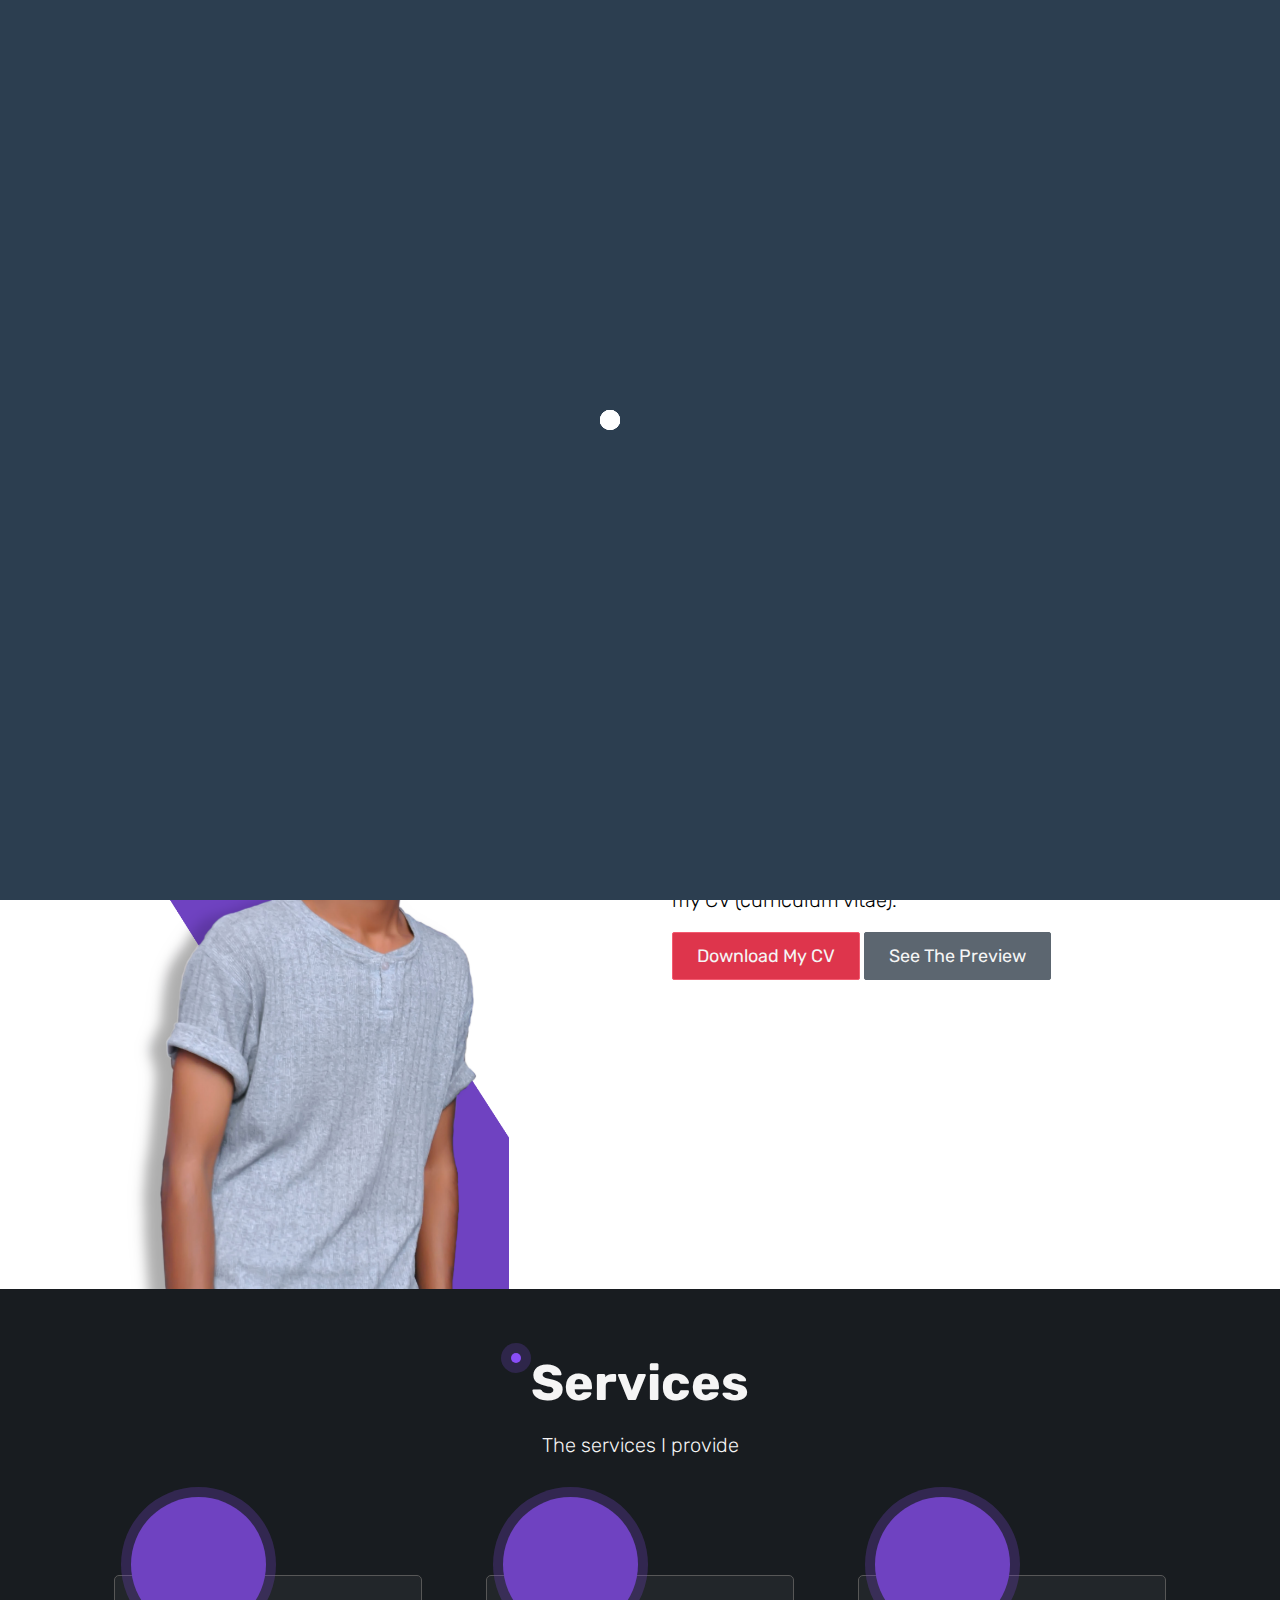
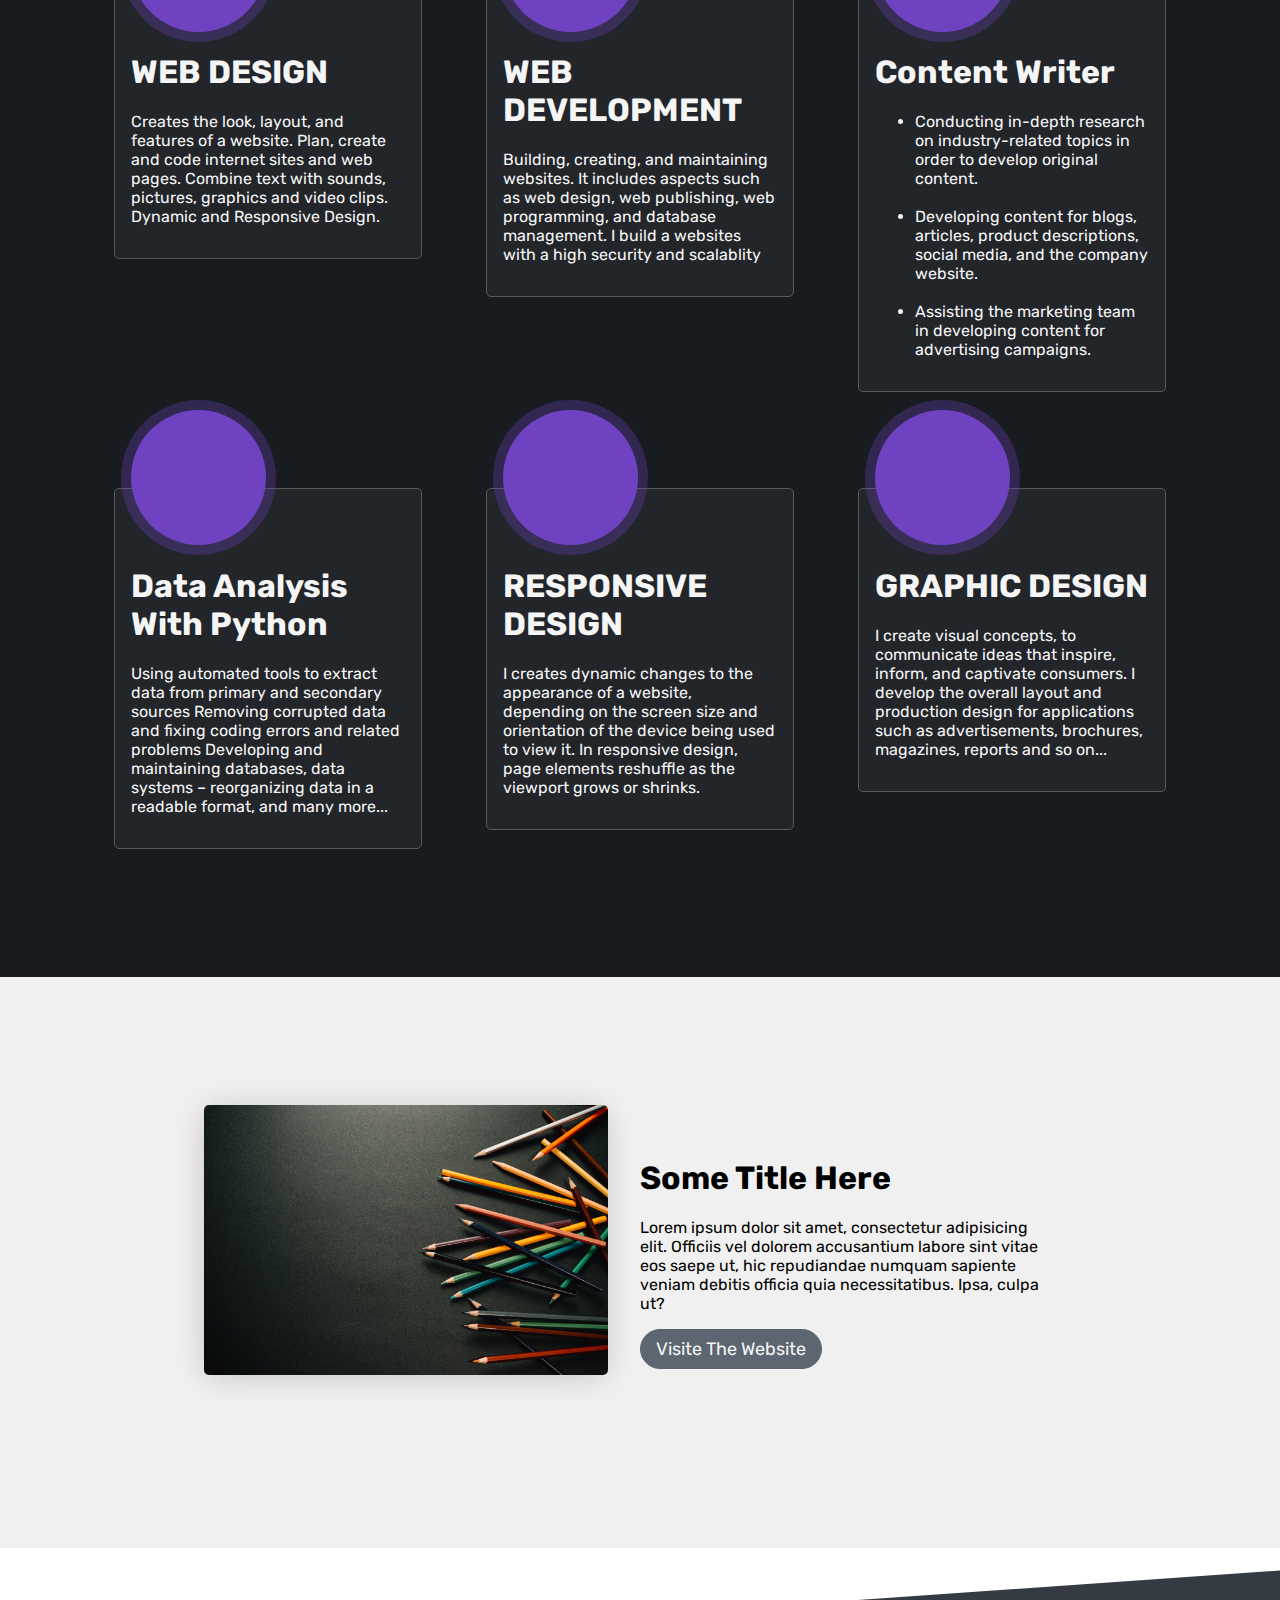
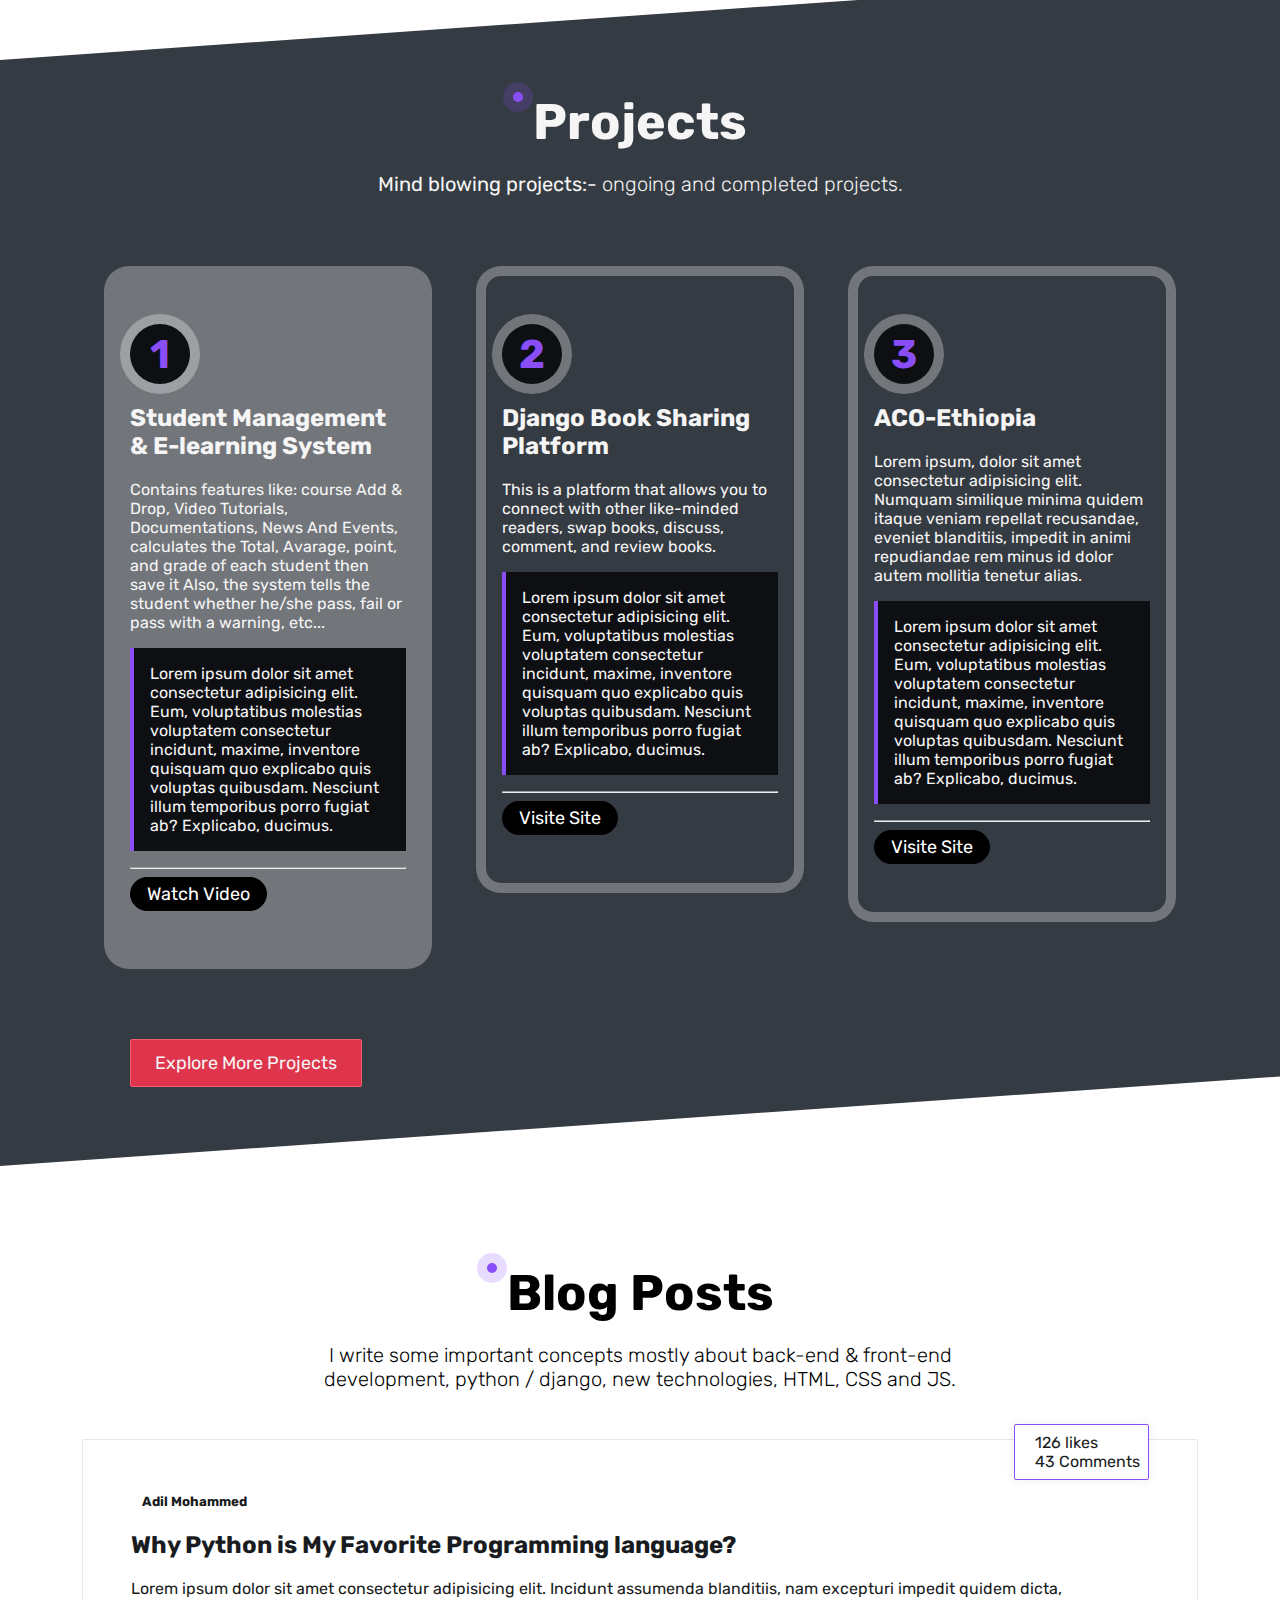
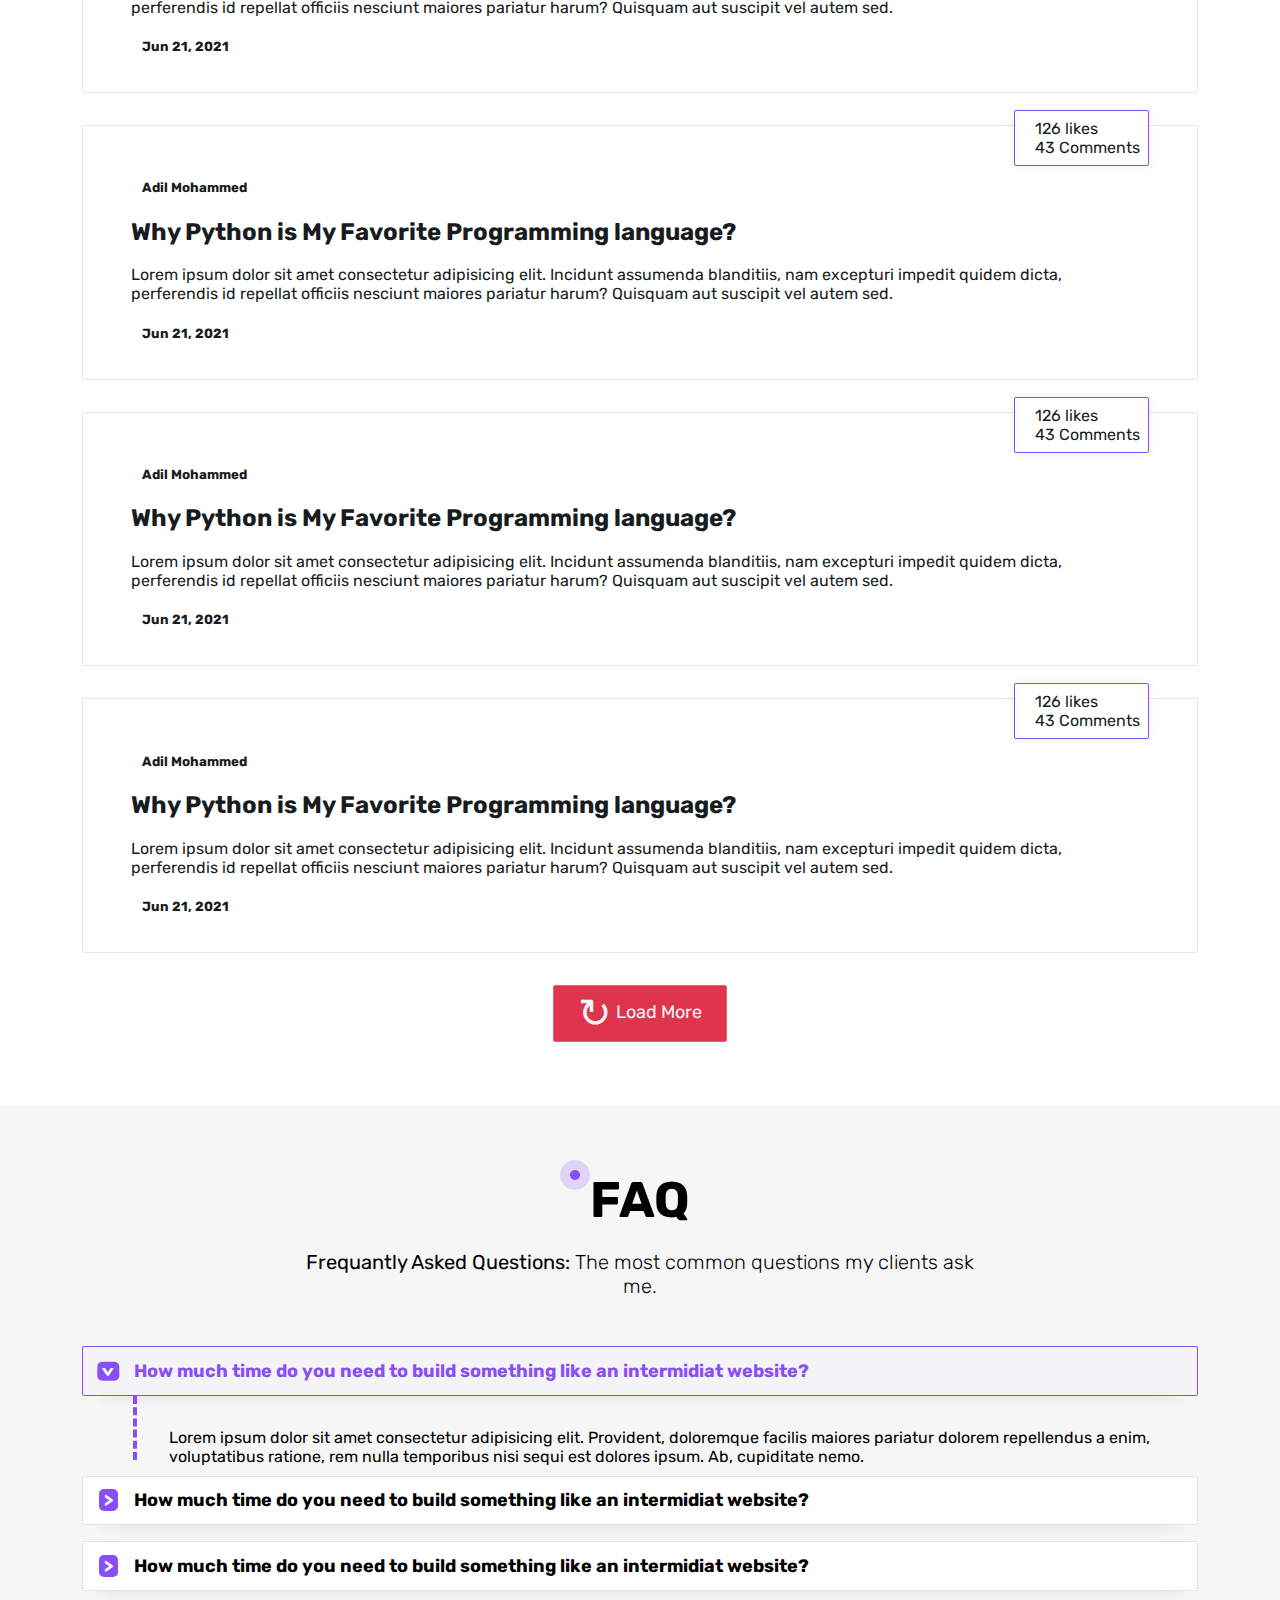
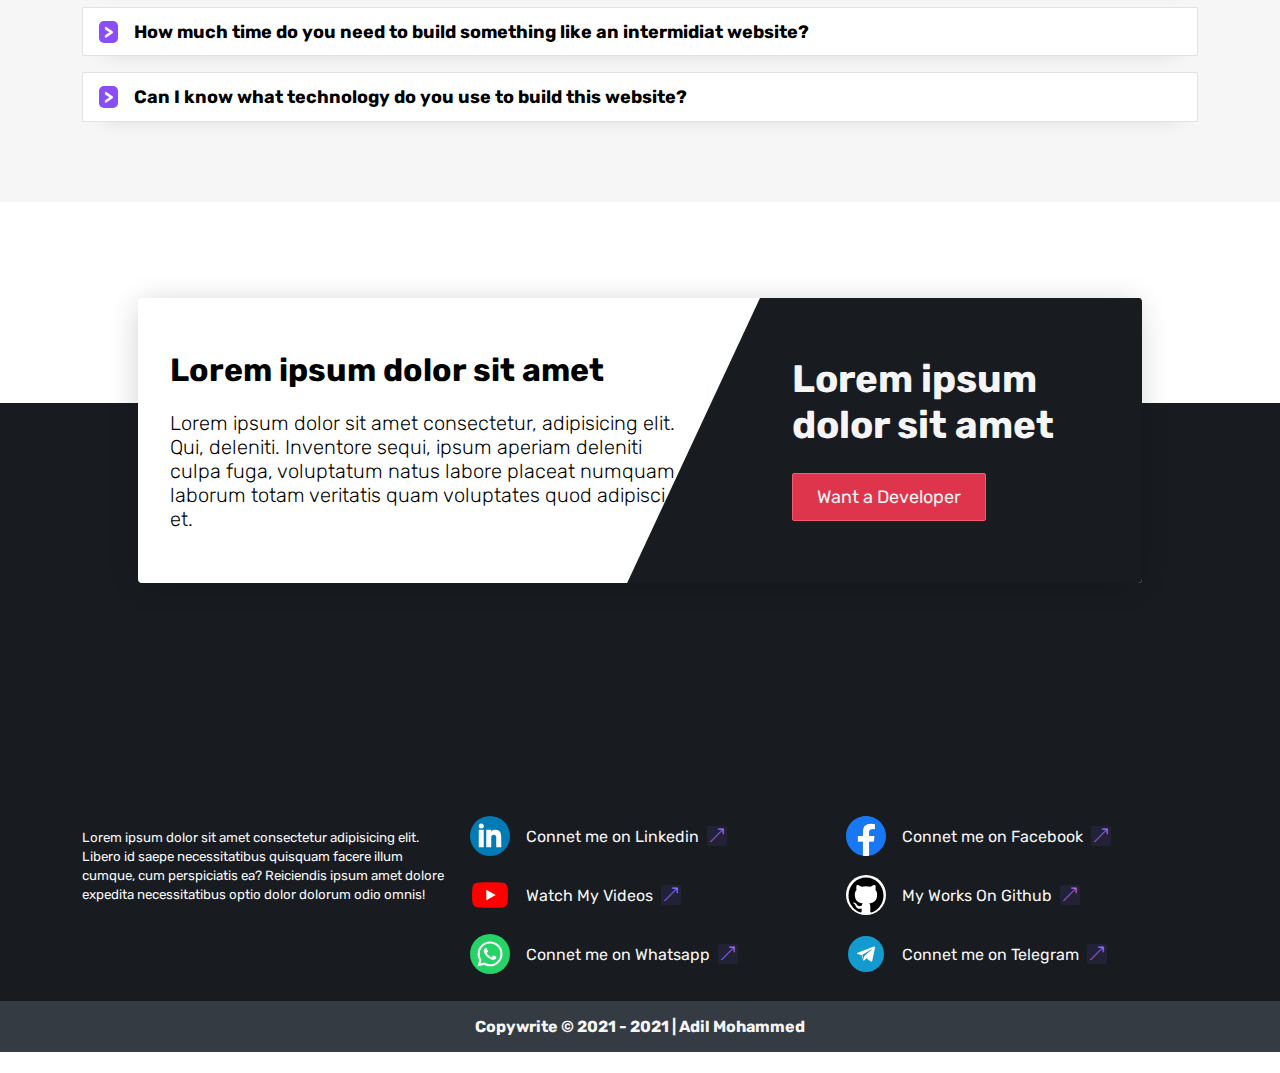
==== commit 2fbb2979: "all pages updated" ====
--- a/index.html
+++ b/index.html
@@ -15,7 +15,7 @@
   <title>Adil Mohak</title>
 
   <link rel="apple-touch-icon" href="./static/img/favicon/AAA/favicon.png" />
-  <link rel="shortcut icon" href="./static/img/favicon/AAA/favicon.png" type="image/x-icon">
+  <link rel="shortcut icon" href="./static/img/favicon/AAA/favicon.png" type="image/x-icon" />
 
   <!-- Google Rubik font -->
   <link rel="preconnect" href="https://fonts.googleapis.com" />
@@ -31,7 +31,6 @@
 </head>
 
 <body id="main-wrapper">
-
   <!-- Preloader -->
   <div class="preloader">
     <!-- <img src="./static/img/3D-snake.gif" alt="" /> -->
@@ -51,13 +50,22 @@
   <!-- Header navbar -->
   <header id="header-nav">
     <nav>
-      <a href="index.html" class="leader">adil.</a>
+      <a href="index.html" class="leader"><img style="border-radius: 3px" src="./static/img/favicon/AAA/favicon.png" />
+        adil.</a>
+      <div class="burger-menu">
+        <span></span>
+        <span></span>
+        <span></span>
+      </div>
       <ul class="menu-list">
         <li>
           <a href="index.html" class="menu-link active" data-page="home">Home</a>
         </li>
         <li>
-          <a href="portfolio.html" class="menu-link" data-page="portfolio">My Portfolios</a>
+          <a href="portfolio.html" class="menu-link" data-page="portfolio">Portfolios</a>
+        </li>
+        <li>
+          <a href="blogs.html" class="menu-link" data-page="portfolio">Blogs</a>
         </li>
         <li>
           <a href="bymecoffee.html" class="menu-link" data-page="bymecoffee">&heartsuit; By Me Coffee</a>
@@ -77,34 +85,26 @@
     </nav>
   </header>
 
-  <!-- Overview -->
-  <div class="overview">
-    <h4>Overview</h4>
-    <div class="list-overview">
-      <a href="#">Introduction section</a>
-      <a href="#">Services that I offer</a>
-      <a href="#">Completed and ongoing projects</a>
-      <a href="#">Blog posts</a>
-      <a href="#">Frequently asked questions</a>
-    </div>
-  </div>
-
-  <!-- Banner -->
+  <!-- Banner hero -->
   <div class="hero">
-    <div class="wrapper" style="display: flex; justify-content: space-between">
+    <div class="wrapper d-flex">
       <div class="content-hero" style="position: relative">
-        <h1>Lorem ipsum dolor sit amet consectetur adipisicing</h1>
-        <p>
-          Lorem ipsum dolor sit amet consectetur, adipisicing elit. Omnis
-          fugit beatae rerum recusandae maiores quis accusantium, sapiente
-          ipsum quam similique possimus placeat, quo, iste assumenda
-          consectetur minus quaerat consequatur autem.
+        <h1>Hello :)</h1>
+        <p class="lead">
+          I'm Adil Mohammed an ambitious problem solver with a passion for
+          online businesses, and who would like to join a team of like-minded
+          developers. Have much experience of creating both logical and
+          innovative solutions to complex web problems. Have a keen interest
+          in technology, website, and mobile applications, plus user
+          experience. Hard-working web developer with a flair for creating
+          elegant solutions in the least amount of time.
         </p>
         <div class="btn-group">
-          <a href="contact.html" class="btn btn-orange">Want a Developer</a>
+          <a href="contact.html" class="btn btn-orange">CONTACT ME</a>
           <a href="portfolio.html" class="btn btn-outline-light">Explor My Projects</a>
         </div>
       </div>
+      <br>
       <div class="content-right">
         <h1 class="hero-intro-title">
           LOOKING <br />
@@ -124,15 +124,14 @@
           <img width="80%" src="./static/img/avater-3.png" style="margin-bottom: -20px" alt="" />
         </div>
         <div class="column-6">
-          <h1 style="font-size: 5vw">
+          <h1 style="font-size: 50px">
             Websites <br />
             Gone <span style="color: #6f42c1"> Right </span>
           </h1>
-          <p>
-            Lorem ipsum dolor sit amet consectetur adipisicing elit. Impedit
-            quae ipsum sed eveniet? Dolores, labore? Quaerat natus
-            exercitationem, corrupti saepe pariatur quidem incidunt laboriosam
-            maiores sit amet est. Ex, sequi.
+          <p class="lead">
+            I'm here to help you grow your business by developing artistic
+            websites. You can find out more about me on my CV (curriculum
+            vitae).
           </p>
           <div class="btn-wrapper" id="cv-download-wrapper">
             <a href="./static/files/CV_2021_Adil_Mohammed.pdf" download="CV_2021_Adil_Mohammed_Developer.pdf"
@@ -189,8 +188,8 @@
             <p>
               Building, creating, and maintaining websites. It includes
               aspects such as web design, web publishing, web programming, and
-              database management. We build a websites with a high security
-              and scalablity
+              database management. I build a websites with a high security and
+              scalablity
             </p>
           </div>
         </div>
@@ -198,13 +197,22 @@
           <div class="service-single">
             <span class="icon-x-lg flaticon-notepad-2"></span>
             <h1>Content Writer</h1>
-            <p>
-              The lighting, the composition, the subject, and everything else
-              work together harmoniously to convey the right vision or
-              message. Portrait Photography, Photojournalism, Fashion
-              Photography, Sports Photography, Still Life Photography,
-              Editorial Photography, Architectural Photography...
-            </p>
+            <ul>
+              <li>
+                Conducting in-depth research on industry-related topics in
+                order to develop original content.
+              </li>
+              <br />
+              <li>
+                Developing content for blogs, articles, product descriptions,
+                social media, and the company website.
+              </li>
+              <br />
+              <li>
+                Assisting the marketing team in developing content for
+                advertising campaigns.
+              </li>
+            </ul>
           </div>
         </div>
       </div>
@@ -213,7 +221,13 @@
           <div class="service-single">
             <span class="icon-x-lg flaticon-database"></span>
             <h1>Data Analysis With Python</h1>
-            <p></p>
+            <p>
+              Using automated tools to extract data from primary and secondary
+              sources Removing corrupted data and fixing coding errors and
+              related problems Developing and maintaining databases, data
+              systems – reorganizing data in a readable format, and many
+              more...
+            </p>
           </div>
         </div>
         <div class="column-6">
@@ -221,7 +235,7 @@
             <span class="icon-x-lg flaticon-smartphone-2"></span>
             <h1>RESPONSIVE DESIGN</h1>
             <p>
-              We creates dynamic changes to the appearance of a website,
+              I creates dynamic changes to the appearance of a website,
               depending on the screen size and orientation of the device being
               used to view it. In responsive design, page elements reshuffle
               as the viewport grows or shrinks.
@@ -233,8 +247,8 @@
             <span class="icon-x-lg flaticon-windows-3"></span>
             <h1>GRAPHIC DESIGN</h1>
             <p>
-              We create visual concepts, to communicate ideas that inspire,
-              inform, and captivate consumers. We develop the overall layout
+              I create visual concepts, to communicate ideas that inspire,
+              inform, and captivate consumers. I develop the overall layout
               and production design for applications such as advertisements,
               brochures, magazines, reports and so on...
             </p>
@@ -243,64 +257,6 @@
       </div>
     </div>
   </section>
-
-  <style>
-    .item-single {
-      display: none;
-    }
-
-    /* img {vertical-align: middle;} */
-
-    /* Slideshow container */
-    .slideshow-container {
-      position: relative;
-      width: 90%;
-      max-width: 1000px;
-      border-radius: 0 0 15px 15px;
-      margin: 0 auto;
-      overflow: hidden;
-    }
-
-    .slideshow-container img {
-      vertical-align: middle;
-      width: 60%;
-      max-width: 500px;
-      border-radius: 5px;
-      box-shadow: -1px 3px 32px -3px rgba(0, 0, 0, 0.2);
-      -webkit-box-shadow: -1px 3px 32px -3px rgba(0, 0, 0, 0.2);
-      -moz-box-shadow: -1px 3px 32px -3px rgba(0, 0, 0, 0.2);
-    }
-
-    /* Caption text */
-    .slideshow-container .text {
-      color: #f2f2f2;
-      font-size: 15px;
-      padding: 8px 12px;
-      position: absolute;
-      bottom: 8px;
-      width: 100%;
-      text-align: center;
-    }
-
-    /* The dots/bullets/indicators */
-    .slideshow-container .dot {
-      height: 15px;
-      width: 15px;
-      margin: 0 2px;
-      background-color: #bbb;
-      border-radius: 50%;
-      display: inline-block;
-      transition: background-color 0.6s ease;
-    }
-
-    .slideshow-container .active {
-      background-color: #717171;
-    }
-
-    .item-single .row .column-6 {
-      padding: 0;
-    }
-  </style>
 
   <!-- Project Slider -->
   <section class="section-gap project-slider">
@@ -310,14 +266,7 @@
           <div class="column-6 fade-up">
             <img src="./static/img/pencil.jpg" style="width: 100%" />
           </div>
-          <div class="column-6 fade-down" style="
-                padding: 3rem;
-                background: rgba(255, 255, 255, 0.8);
-                color: #353b42;
-                border-radius: 15px;
-                margin-left: -60px;
-                margin-top: 60px;
-              ">
+          <div style="padding: 2rem;" class="column-6 fade-down">
             <h1>Some Title Here</h1>
             <p>
               Lorem ipsum dolor sit amet, consectetur adipisicing elit.
@@ -336,7 +285,7 @@
           <div class="column-6 move-in">
             <img src="./static/img/pencil.jpg" style="width: 100%" />
           </div>
-          <div class="column-6 fade-up" style="padding: 3rem">
+          <div style="padding: 2rem;" class="column-6 fade-up">
             <h1>Some Title Here</h1>
             <p>
               Lorem ipsum dolor sit amet, consectetur adipisicing elit.
@@ -355,7 +304,7 @@
           <div class="column-6 move-in-left">
             <img src="./static/img/pencil.jpg" style="width: 100%" />
           </div>
-          <div class="column-6 move-in" style="padding: 3rem">
+          <div style="padding: 2rem;" class="column-6 move-in">
             <h1>&NewLine; Some Title Here</h1>
             <p>
               Lorem ipsum dolor sit amet, consectetur adipisicing elit.
@@ -385,22 +334,18 @@
       <div class="section-header">
         <h1>Projects</h1>
         <p class="lead">
-          Lorem ipsum dolor sit amet consectetur adipisicing elit. At
-          perferendis fugit, corporis tempore adipisci placeat sed, cum
-          cumque, fuga enim itaque impedit veniam doloribus incidunt eos porro
-          officiis. Eius, magnam.
+          <strong> Mind blowing projects:- </strong> ongoing and completed projects.
         </p>
       </div>
       <div class="row">
         <div class="column-6">
-          <div class="project-single">
+          <div class="project-single active">
             <div class="counter">1</div>
             <h2>Student Management & E-learning System</h2>
             <p>
-              Lorem ipsum, dolor sit amet consectetur adipisicing elit.
-              Numquam similique minima quidem itaque veniam repellat
-              recusandae, eveniet blanditiis, impedit in animi repudiandae rem
-              minus id dolor autem mollitia tenetur alias.
+              Contains features like: course Add & Drop, Video Tutorials, Documentations, News And Events, calculates
+              the Total, Avarage, point, and grade of each student then save it Also, the system tells the student
+              whether he/she pass, fail or pass with a warning, etc...
             </p>
             <p class="quote small-text">
               Lorem ipsum dolor sit amet consectetur adipisicing elit. Eum,
@@ -408,17 +353,18 @@
               inventore quisquam quo explicabo quis voluptas quibusdam.
               Nesciunt illum temporibus porro fugiat ab? Explicabo, ducimus.
             </p>
-          </div>
-        </div>
-        <div class="column-6">
-          <div class="project-single active">
+            <hr>
+            <a href="#" class="btn btn-xm">Watch Video</a>
+          </div>
+        </div>
+        <div class="column-6">
+          <div class="project-single">
             <div class="counter">2</div>
-            <h2>Student Management & E-learning System</h2>
-            <p>
-              Lorem ipsum, dolor sit amet consectetur adipisicing elit.
-              Numquam similique minima quidem itaque veniam repellat
-              recusandae, eveniet blanditiis, impedit in animi repudiandae rem
-              minus id dolor autem mollitia tenetur alias.
+            <h2>Django Book Sharing Platform</h2>
+            <p>
+              This is a platform that allows you to connect with other
+              like-minded readers, swap books, discuss, comment, and review
+              books.
             </p>
             <p class="quote small-text">
               Lorem ipsum dolor sit amet consectetur adipisicing elit. Eum,
@@ -426,12 +372,14 @@
               inventore quisquam quo explicabo quis voluptas quibusdam.
               Nesciunt illum temporibus porro fugiat ab? Explicabo, ducimus.
             </p>
+            <hr>
+            <a href="#" class="btn btn-xm">Visite Site</a>
           </div>
         </div>
         <div class="column-6">
           <div class="project-single">
             <div class="counter">3</div>
-            <h2>Student Management & E-learning System</h2>
+            <h2>ACO-Ethiopia</h2>
             <p>
               Lorem ipsum, dolor sit amet consectetur adipisicing elit.
               Numquam similique minima quidem itaque veniam repellat
@@ -444,6 +392,8 @@
               inventore quisquam quo explicabo quis voluptas quibusdam.
               Nesciunt illum temporibus porro fugiat ab? Explicabo, ducimus.
             </p>
+            <hr>
+            <a href="#" class="btn btn-xm">Visite Site</a>
           </div>
         </div>
       </div>
@@ -547,8 +497,7 @@
       <div class="section-header">
         <h1>FAQ</h1>
         <p class="lead">
-          <b>Frequantly Asked Questions: </b> Most common questions that my
-          customers asked me before I start working of them.
+          <b>Frequantly Asked Questions: </b> The most common questions my clients ask me.
         </p>
       </div>
       <div class="accordion active">
@@ -641,56 +590,11 @@
 
   <section class="section-free-gap dark-bg"></section>
 
-  <style>
-    #message-box {
-      display: none;
-      position: fixed;
-      width: 300px;
-      bottom: 2rem;
-      right: 2rem;
-      padding: 1rem 2rem;
-      background-color: rgba(111, 66, 193, 0.9);
-      border-radius: 10px;
-      color: #fff;
-      transform: scale(0);
-      animation-fill-mode: forwards;
-      animation-duration: 0.5s;
-      animation-name: messageAnim;
-      animation-timing-function: ease-in-out;
-      animation-play-state: paused;
-      transform-origin: bottom right;
-    }
-
-    .btn-xm {
-      border: 1px solid #000;
-      background-color: #000;
-      border-radius: 2em;
-      padding: 0.5rem 2rem;
-      cursor: pointer;
-      color: #fff;
-    }
-
-    #message-box #close-btn {
-      float: right;
-      cursor: pointer;
-      background-color: transparent;
-      color: #fff;
-      border: none;
-    }
-
-    #message-box .chat-img {
-      position: absolute;
-      width: 80px;
-      top: -30px;
-      left: -30px;
-    }
-  </style>
-
   <!-- Hello message -->
   <div id="message-box">
     <img class="chat-img" src="./static/img/positive-comment.svg" alt="Chat With Me" />
     <button id="close-btn"><span class="flaticon-error"></span></button>
-    <h1>Hello. I'm Here</h1>
+    <h2>Hello. I'm Here</h2>
     <h4>
       Now, I think you got an idea why you should choose me for your next
       business.
@@ -721,6 +625,15 @@
             <p>Connet me on Facebook</p>
           </a>
           <a href="#" target="_blank">
+            <img class="img-logo" src="./static/img/social-logos/youtube-logo.svg" alt="" />
+            <p>Watch My Videos</p>
+          </a>
+          <a href="#" target="_blank">
+            <img class="img-logo" style="background-color: #fff; border-radius: 50%;"
+              src="./static/img/social-logos/github-logo.svg" alt="" />
+            <p>My Works On Github</p>
+          </a>
+          <a href="#" target="_blank">
             <img class="img-logo" src="./static/img/social-logos/whatsapp.svg" alt="" />
             <p>Connet me on Whatsapp</p>
           </a>
--- a/static/css/style.css
+++ b/static/css/style.css
@@ -79,19 +79,19 @@
   position: absolute;
   left: 0;
   top: 0;
-  -webkit-animation: sk-chase-dot 2.0s infinite ease-in-out both;
-          animation: sk-chase-dot 2.0s infinite ease-in-out both;
+  -webkit-animation: sk-chase-dot 2s infinite ease-in-out both;
+          animation: sk-chase-dot 2s infinite ease-in-out both;
 }
 
 .sk-chase-dot:before {
-  content: '';
+  content: "";
   display: block;
   width: 25%;
   height: 25%;
   background-color: #fff;
   border-radius: 100%;
-  -webkit-animation: sk-chase-dot-before 2.0s infinite ease-in-out both;
-          animation: sk-chase-dot-before 2.0s infinite ease-in-out both;
+  -webkit-animation: sk-chase-dot-before 2s infinite ease-in-out both;
+          animation: sk-chase-dot-before 2s infinite ease-in-out both;
 }
 
 .sk-chase-dot:nth-child(1) {
@@ -100,8 +100,8 @@
 }
 
 .sk-chase-dot:nth-child(2) {
-  -webkit-animation-delay: -1.0s;
-          animation-delay: -1.0s;
+  -webkit-animation-delay: -1s;
+          animation-delay: -1s;
 }
 
 .sk-chase-dot:nth-child(3) {
@@ -130,8 +130,8 @@
 }
 
 .sk-chase-dot:nth-child(2):before {
-  -webkit-animation-delay: -1.0s;
-          animation-delay: -1.0s;
+  -webkit-animation-delay: -1s;
+          animation-delay: -1s;
 }
 
 .sk-chase-dot:nth-child(3):before {
@@ -169,14 +169,16 @@
 }
 
 @-webkit-keyframes sk-chase-dot {
-  80%, 100% {
+  80%,
+  100% {
     -webkit-transform: rotate(360deg);
             transform: rotate(360deg);
   }
 }
 
 @keyframes sk-chase-dot {
-  80%, 100% {
+  80%,
+  100% {
     -webkit-transform: rotate(360deg);
             transform: rotate(360deg);
   }
@@ -187,7 +189,8 @@
     -webkit-transform: scale(0.4);
             transform: scale(0.4);
   }
-  100%, 0% {
+  100%,
+  0% {
     -webkit-transform: scale(1);
             transform: scale(1);
   }
@@ -198,7 +201,8 @@
     -webkit-transform: scale(0.4);
             transform: scale(0.4);
   }
-  100%, 0% {
+  100%,
+  0% {
     -webkit-transform: scale(1);
             transform: scale(1);
   }
@@ -232,7 +236,7 @@
   transition: 0.8s;
 }
 
-nav {
+header nav {
   display: -webkit-box;
   display: -ms-flexbox;
   display: flex;
@@ -245,14 +249,14 @@
   padding: 0 10%;
 }
 
-nav .leader {
+header nav .leader {
   font-weight: 800;
   font-size: 35px;
   text-decoration: none;
   color: #fff;
 }
 
-nav ul {
+header nav .menu-list {
   display: -webkit-box;
   display: -ms-flexbox;
   display: flex;
@@ -261,21 +265,61 @@
           align-items: center;
 }
 
-nav ul li {
+header nav .menu-list li {
   list-style: none;
 }
 
-nav .menu-link {
+header nav .menu-list.active-menu {
+  display: block;
+  position: fixed;
+  top: 2.5rem;
+  bottom: 0;
+  left: 0;
+  right: 0;
+  overflow-x: auto;
+  background-color: #fff;
+  text-align: center;
+  padding: 4rem 0;
+  -webkit-animation: forwards dropDownAnim 0.5s ease;
+          animation: forwards dropDownAnim 0.5s ease;
+}
+
+header nav .menu-list.active-menu .menu-link {
+  display: -webkit-box;
+  display: -ms-flexbox;
+  display: flex;
+  font-size: 20px;
+  padding: 1.5rem;
+  border-bottom: 1px solid #000;
+}
+
+header nav .menu-list.active-menu .menu-link:last-child {
+  border-bottom: none;
+}
+
+header nav .menu-list.active-menu .menu-link:hover::before, header nav .menu-list.active-menu .menu-link.active::before {
+  content: "";
+  position: absolute;
+  top: 50%;
+  left: 50%;
+  -webkit-transform: translate(-50%, -50%);
+          transform: translate(-50%, -50%);
+  width: 10px;
+  height: 10px;
+  border-radius: 50%;
+}
+
+header nav .menu-link {
   position: relative;
   text-decoration: none;
   color: var(--light);
   padding: 1.5rem 1rem;
-  -webkit-transition: .3s;
-  transition: .3s;
-}
-
-nav .menu-link:hover::before, nav .menu-link.active::before {
-  content: '';
+  -webkit-transition: 0.3s;
+  transition: 0.3s;
+}
+
+header nav .menu-link:hover::before, header nav .menu-link.active::before {
+  content: "";
   position: absolute;
   top: 0;
   left: 0;
@@ -286,12 +330,71 @@
   margin: 0 auto;
   margin-top: -5px;
   background-color: var(--puple-light);
-  -webkit-animation: forwards menuAnim .3s ease-in-out;
-          animation: forwards menuAnim .3s ease-in-out;
-}
-
-nav .menu-link:hover, nav .menu-link.active {
+  -webkit-animation: forwards menuAnim 0.3s ease-in-out;
+          animation: forwards menuAnim 0.3s ease-in-out;
+}
+
+header nav .menu-link:hover, header nav .menu-link.active {
   font-weight: bold;
+}
+
+header nav .burger-menu {
+  display: none;
+  cursor: pointer;
+  margin: 1rem 0;
+}
+
+header nav .burger-menu span {
+  display: block;
+  width: 30px;
+  height: 5px;
+  border-radius: 100%;
+  background-color: #7a7a7a;
+  margin-bottom: 4px;
+  -webkit-transition: 0.3s;
+  transition: 0.3s;
+}
+
+header nav .burger-menu span:nth-child(2) {
+  width: 20px;
+}
+
+header nav .burger-menu span:nth-child(1) {
+  -webkit-transform-origin: top left;
+          transform-origin: top left;
+}
+
+header nav .burger-menu span:last-child {
+  -webkit-transform-origin: bottom left;
+          transform-origin: bottom left;
+  margin-bottom: 0;
+}
+
+header nav .burger-menu:hover span {
+  background-color: #000;
+}
+
+header nav .burger-menu.active-btn span:nth-child(1) {
+  -webkit-transform: rotate(45deg);
+          transform: rotate(45deg);
+}
+
+header nav .burger-menu.active-btn span:nth-child(2) {
+  opacity: 0;
+}
+
+header nav .burger-menu.active-btn span:nth-child(3) {
+  -webkit-transform: rotate(-45deg);
+          transform: rotate(-45deg);
+}
+
+@media screen and (max-width: 950px) {
+  header nav .menu-list {
+    display: none;
+  }
+  header nav .burger-menu {
+    display: block;
+  }
 }
 
 @-webkit-keyframes menuAnim {
@@ -418,51 +521,6 @@
   background-color: var(--dark-light);
 }
 
-.overview {
-  position: fixed;
-  top: 0;
-  left: 0;
-  padding: 1rem;
-  padding-top: 5rem;
-  border-bottom-right-radius: 10px;
-  background-color: var(--light);
-  color: var(--dark-light);
-  border-right: 1px solid var(--puple-light);
-  border-bottom: 1px solid var(--puple-light);
-  z-index: 9;
-}
-
-.overview h4 {
-  padding: 0;
-  margin: 0;
-}
-
-.overview .list-overview {
-  display: none;
-  margin-top: 1rem;
-  -webkit-transform-origin: top left;
-          transform-origin: top left;
-  -webkit-animation: forwards zoomIn .5s ease;
-          animation: forwards zoomIn .5s ease;
-}
-
-.overview .list-overview a {
-  display: block;
-  padding: .5rem;
-  text-decoration: none;
-  color: var(--dark-light);
-  -webkit-transition: .3s;
-  transition: .3s;
-}
-
-.overview .list-overview a:hover {
-  background-color: #fff;
-}
-
-.overview:hover .list-overview {
-  display: block;
-}
-
 .wrapper {
   width: 100%;
   padding-right: var(--bs-gutter-x, 0.75rem);
@@ -501,14 +559,14 @@
   }
 }
 
-a[target='_blank']::after {
-  content: '\1f855';
+a[target="_blank"]::after {
+  content: "\1f855";
   font-size: large;
   width: 20px;
   height: 20px;
   border-radius: 2px;
-  background-color: #894ef780;
-  border: 1px solid #894ef780;
+  background-color: rgba(137, 78, 247, 0.1);
+  color: #9f6bff;
   display: -webkit-box;
   display: -ms-flexbox;
   display: flex;
@@ -518,7 +576,7 @@
   -webkit-box-pack: center;
       -ms-flex-pack: center;
           justify-content: center;
-  margin-left: .5rem;
+  margin-left: 0.5rem;
 }
 
 .lead {
@@ -537,13 +595,13 @@
 .section-header h1 {
   display: inline-block;
   position: relative;
-  font-size: 60px;
+  font-size: 50px;
   margin: 0;
   padding: 0;
 }
 
 .section-header h1::before {
-  content: '';
+  content: "";
   position: absolute;
   top: 0;
   height: 50%;
@@ -579,6 +637,10 @@
     -webkit-box-shadow: 0 0 0 30px rgba(137, 78, 247, 0);
             box-shadow: 0 0 0 30px rgba(137, 78, 247, 0);
   }
+}
+
+.lead {
+  font-size: 20px;
 }
 
 .hero {
@@ -798,7 +860,8 @@
   color: #181c20;
 }
 
-input:not([type="reset"]), input:not([type="button"]),
+input:not([type="reset"]),
+input:not([type="button"]),
 textarea {
   font-size: 16px;
   border: 1px solid #c5ccd3;
@@ -861,15 +924,13 @@
   padding: 8px 15px;
 }
 
-.btn:hover {
-  background-color: rgba(137, 78, 247, 0.09);
-  color: #3a7dc5;
-}
-
-.btn:focus {
-  background-color: #e5f1ff1a;
-  -webkit-transition: 0.1s;
-  transition: 0.1s;
+.btn-xm {
+  border: 1px solid #000;
+  background-color: #000;
+  border-radius: 2em;
+  padding: 0.3rem 1rem;
+  cursor: pointer;
+  color: #fff;
 }
 
 .btn.btn-orange {
@@ -916,13 +977,13 @@
   bottom: 0;
   left: 0;
   z-index: 10;
-  padding: .1rem 3rem;
+  padding: 0.1rem 3rem;
   border-radius: 5px;
   background-color: #fff;
   -webkit-box-shadow: 0 0 15px 5px rgba(0, 0, 0, 0.15);
           box-shadow: 0 0 15px 5px rgba(0, 0, 0, 0.15);
-  -webkit-animation: forwards .7s downUpAnim ease-in-out;
-          animation: forwards .7s downUpAnim ease-in-out;
+  -webkit-animation: forwards 0.7s downUpAnim ease-in-out;
+          animation: forwards 0.7s downUpAnim ease-in-out;
 }
 
 #cv-download-wrapper.sticky .btn {
@@ -942,7 +1003,7 @@
   margin-top: -25px;
   background-color: #fff;
   color: var(--dark-lighter);
-  padding: .5rem;
+  padding: 0.5rem;
   cursor: pointer;
   border: none;
   border-radius: 2em 2em 0 0;
@@ -984,7 +1045,7 @@
   position: absolute;
   top: -2rem;
   right: 0;
-  padding: 0 .1rem;
+  padding: 0 0.1rem;
   background-color: #fff;
   border-radius: 50%;
 }
@@ -1029,9 +1090,9 @@
 }
 
 .column-6 {
-  -webkit-box-flex: 50%;
-      -ms-flex: 50%;
-          flex: 50%;
+  -webkit-box-flex: 1;
+      -ms-flex: 1;
+          flex: 1;
   padding: 2rem;
 }
 
@@ -1044,6 +1105,7 @@
           box-shadow: 0 0 0 15px rgba(0, 0, 0, 0.4);
 }
 
+/* ********* Service styles *********** */
 .service-area {
   position: relative;
   color: var(--light);
@@ -1061,12 +1123,13 @@
 }
 
 .service-single {
-  padding: 2rem;
+  padding: 1rem;
   margin-bottom: 2rem;
-  border: 1px solid #fff;
+  background-color: #22262a;
+  border: 1px solid #575757;
   border-radius: 5px;
-  -webkit-transition: .5s;
-  transition: .5s;
+  -webkit-transition: 0.5s;
+  transition: 0.5s;
 }
 
 .service-single span {
@@ -1091,8 +1154,8 @@
 
 .project-slider {
   background-color: #f0f0f0;
-  -webkit-transition: .5s;
-  transition: .5s;
+  -webkit-transition: 0.5s;
+  transition: 0.5s;
 }
 
 /* *********** project style *********** */
@@ -1102,12 +1165,12 @@
 }
 
 .project-single {
-  padding: 3rem;
+  padding: 3rem 1rem;
   border-radius: 15px;
   -webkit-box-shadow: 0 0 0 10px rgba(255, 255, 255, 0.3);
           box-shadow: 0 0 0 10px rgba(255, 255, 255, 0.3);
-  -webkit-transition: .5s;
-  transition: .5s;
+  -webkit-transition: 0.5s;
+  transition: 0.5s;
 }
 
 .project-single.active {
@@ -1146,6 +1209,67 @@
 }
 
 /* *********** End Project area ********** */
+/* ********** Slide show styles ********** */
+.item-single {
+  display: none;
+}
+
+/* img {vertical-align: middle;} */
+/* Slideshow container */
+.slideshow-container {
+  position: relative;
+  max-width: 1000px;
+  border-radius: 0 0 15px 15px;
+  margin: 0 auto;
+  overflow: hidden;
+}
+
+.slideshow-container .content-text {
+  padding: 6rem;
+}
+
+.slideshow-container img {
+  vertical-align: middle;
+  width: 60%;
+  max-width: 500px;
+  border-radius: 5px;
+  box-shadow: -1px 3px 32px -3px rgba(0, 0, 0, 0.2);
+  -webkit-box-shadow: -1px 3px 32px -3px rgba(0, 0, 0, 0.2);
+  -moz-box-shadow: -1px 3px 32px -3px rgba(0, 0, 0, 0.2);
+}
+
+/* Caption text */
+.slideshow-container .text {
+  color: #f2f2f2;
+  font-size: 15px;
+  padding: 8px 12px;
+  position: absolute;
+  bottom: 8px;
+  width: 100%;
+  text-align: center;
+}
+
+/* The dots/bullets/indicators */
+.slideshow-container .dot {
+  height: 15px;
+  width: 15px;
+  margin: 0 2px;
+  background-color: #bbb;
+  border-radius: 50%;
+  display: inline-block;
+  -webkit-transition: background-color 0.6s ease;
+  transition: background-color 0.6s ease;
+}
+
+.slideshow-container .active {
+  background-color: #717171;
+}
+
+.item-single .row .column-6 {
+  padding: 0;
+}
+
+/* ********** End Slide show styles ********** */
 /* *********** Blog area ********** */
 .blog-area a {
   text-decoration: none;
@@ -1154,16 +1278,17 @@
 .blog-single {
   position: relative;
   padding: 1rem 3rem;
+  padding-top: 2rem;
   margin-bottom: 2rem;
   border: 1px solid #e7e7e7;
   color: var(--dark-light);
   border-radius: 2px;
-  -webkit-transition: .3s;
-  transition: .3s;
+  -webkit-transition: 0.3s;
+  transition: 0.3s;
   -webkit-transform-origin: top left;
           transform-origin: top left;
-  -webkit-animation: forwards zoomIn .5s ease;
-          animation: forwards zoomIn .5s ease;
+  -webkit-animation: forwards zoomIn 0.5s ease;
+          animation: forwards zoomIn 0.5s ease;
 }
 
 @-webkit-keyframes zoomIn {
@@ -1195,14 +1320,14 @@
 
 .blog-single span {
   display: inline-block;
-  margin-right: .5rem;
+  margin-right: 0.5rem;
 }
 
 .blog-single .likes-wrap {
   position: absolute;
   top: -1rem;
   right: 3rem;
-  padding: .5rem;
+  padding: 0.5rem;
   border: 1px solid var(--puple-light);
   border-radius: 2px;
   background-color: #fff;
@@ -1224,16 +1349,18 @@
 section.section-slanted::before {
   content: "";
   position: absolute;
+  display: inline-block;
   top: 0;
   bottom: 0;
   left: 0;
   right: 0;
+  margin: 2rem 0;
   background-color: var(--dark-lighter);
   z-index: -1;
   -webkit-transform-origin: top left;
           transform-origin: top left;
-  -webkit-transform: skewY(-3deg);
-          transform: skewY(-3deg);
+  -webkit-transform: skewY(-4deg);
+          transform: skewY(-4deg);
 }
 
 .text-lg {
@@ -1332,7 +1459,7 @@
   display: flex;
   width: 100%;
   background-color: #fff;
-  padding: .8rem 1rem;
+  padding: 0.8rem 1rem;
   border-radius: 2px;
   font-size: large;
   font-weight: bold;
@@ -1342,22 +1469,28 @@
   -webkit-box-shadow: 1px 15px 20px -20px rgba(0, 0, 0, 0.2);
   -moz-box-shadow: 1px 15px 20px -20px rgba(0, 0, 0, 0.2);
   overflow-anchor: none;
-  -webkit-transition: color 0.15s ease-in-out, background-color 0.15s ease-in-out, border-color 0.15s ease-in-out, border-radius 0.15s ease, -webkit-box-shadow 0.15s ease-in-out;
-  transition: color 0.15s ease-in-out, background-color 0.15s ease-in-out, border-color 0.15s ease-in-out, border-radius 0.15s ease, -webkit-box-shadow 0.15s ease-in-out;
-  transition: color 0.15s ease-in-out, background-color 0.15s ease-in-out, border-color 0.15s ease-in-out, box-shadow 0.15s ease-in-out, border-radius 0.15s ease;
-  transition: color 0.15s ease-in-out, background-color 0.15s ease-in-out, border-color 0.15s ease-in-out, box-shadow 0.15s ease-in-out, border-radius 0.15s ease, -webkit-box-shadow 0.15s ease-in-out;
+  -webkit-transition: color 0.15s ease-in-out, background-color 0.15s ease-in-out,+ border-color 0.15s ease-in-out, border-radius 0.15s ease, -webkit-box-shadow 0.15s ease-in-out;
+  transition: color 0.15s ease-in-out, background-color 0.15s ease-in-out,+ border-color 0.15s ease-in-out, border-radius 0.15s ease, -webkit-box-shadow 0.15s ease-in-out;
+  transition: color 0.15s ease-in-out, background-color 0.15s ease-in-out,+ border-color 0.15s ease-in-out, box-shadow 0.15s ease-in-out,+ border-radius 0.15s ease;
+  transition: color 0.15s ease-in-out, background-color 0.15s ease-in-out,+ border-color 0.15s ease-in-out, box-shadow 0.15s ease-in-out,+ border-radius 0.15s ease, -webkit-box-shadow 0.15s ease-in-out;
 }
 
 .accordion-toggler::before {
-  content: '>';
-  padding: 0 .3rem;
+  content: ">";
+  padding: 0 0.3rem;
   background-color: #894ef7;
   color: #fff;
   border-radius: 5px;
   margin-right: 1rem;
   vertical-align: middle;
-  -webkit-transition: .5s;
-  transition: .5s;
+  -webkit-transition: 0.5s;
+  transition: 0.5s;
 }
 
 .accordion.active .accordion-toggler::before {
@@ -1374,8 +1507,8 @@
 
 .accordion.active p {
   display: block;
-  -webkit-animation: forwards accordionAnim .5s ease;
-          animation: forwards accordionAnim .5s ease;
+  -webkit-animation: forwards accordionAnim 0.5s ease;
+          animation: forwards accordionAnim 0.5s ease;
 }
 
 @-webkit-keyframes accordionAnim {
@@ -1397,6 +1530,49 @@
 }
 
 /* ********* End Accordion styles ********* */
+/* ******** End message box styles ******* */
+#message-box {
+  display: none;
+  position: fixed;
+  width: 300px;
+  bottom: 2rem;
+  right: 2rem;
+  padding: 1rem 2rem;
+  background-color: #fff;
+  border-radius: 2px;
+  -webkit-box-shadow: 0 0 10px 2px rgba(0, 0, 0, 0.1);
+          box-shadow: 0 0 10px 2px rgba(0, 0, 0, 0.1);
+  -webkit-transform: scale(0);
+          transform: scale(0);
+  -webkit-animation-fill-mode: forwards;
+          animation-fill-mode: forwards;
+  -webkit-animation-duration: 0.5s;
+          animation-duration: 0.5s;
+  -webkit-animation-name: messageAnim;
+          animation-name: messageAnim;
+  -webkit-animation-timing-function: ease-in-out;
+          animation-timing-function: ease-in-out;
+  -webkit-animation-play-state: paused;
+          animation-play-state: paused;
+  -webkit-transform-origin: bottom right;
+          transform-origin: bottom right;
+}
+
+#message-box #close-btn {
+  float: right;
+  cursor: pointer;
+  background-color: transparent;
+  border: none;
+}
+
+#message-box .chat-img {
+  position: absolute;
+  width: 80px;
+  top: -30px;
+  left: -30px;
+}
+
+/* ******** End message box styles ******* */
 /* ********** Footer style ********** */
 .d-flex {
   display: -webkit-box;
@@ -1414,9 +1590,9 @@
 }
 
 footer .about {
-  -webkit-box-flex: .5;
-      -ms-flex: .5;
-          flex: .5;
+  -webkit-box-flex: 0.5;
+      -ms-flex: 0.5;
+          flex: 0.5;
 }
 
 footer .social-menu-list {
@@ -1440,8 +1616,8 @@
       -ms-flex-align: center;
           align-items: center;
   padding: 0 1rem;
-  -webkit-transition: .3s;
-  transition: .3s;
+  -webkit-transition: 0.3s;
+  transition: 0.3s;
 }
 
 footer .social-menu-list a:hover {
@@ -1497,4 +1673,21 @@
   background-color: var(--dark-lighter);
   color: var(--light);
 }
+
+@media screen and (max-width: 770px) {
+  .row {
+    display: block;
+  }
+  .d-flex {
+    display: block;
+  }
+  .wrapup-wraper {
+    -ms-grid-columns: 1fr;
+        grid-template-columns: 1fr;
+  }
+  footer .social-menu-list {
+    -ms-grid-columns: 1fr;
+        grid-template-columns: 1fr;
+  }
+}
 /*# sourceMappingURL=style.css.map */--- a/static/css/animations.css
+++ b/static/css/animations.css
@@ -0,0 +1,134 @@
+/* Fading animation */
+.move-in {
+  -webkit-animation-name: moveIn;
+  -webkit-animation-duration: 5s;
+  animation-name: moveIn;
+  animation-duration: 5s;
+}
+
+@keyframes moveIn {
+  0% {
+    transform: translateX(100%);
+    opacity: 0;
+  }
+  20% {
+    transform: translateX(0);
+    opacity: 1;
+  }
+  80% {
+    transform: translateX(0);
+    opacity: 1;
+  }
+  100% {
+    transform: translateX(-100%);
+    opacity: 0;
+  }
+}
+
+.move-in-left {
+  -webkit-animation-name: moveInLeft;
+  -webkit-animation-duration: 5s;
+  animation-name: moveInLeft;
+  animation-duration: 5s;
+}
+@keyframes moveInLeft {
+  0% {
+    transform: translateX(-100%) rotate(60deg) scale(0.6);
+    opacity: 0;
+  }
+  20% {
+    transform: translateX(0) scale(0.6);
+    opacity: 1;
+  }
+  40% {
+    transform: translateX(0) scale(1);
+    opacity: 1;
+  }
+  80% {
+    transform: translateX(0);
+    opacity: 1;
+  }
+  100% {
+    transform: translateX(100%);
+    opacity: 0;
+  }
+}
+
+.fade-up {
+  animation: forwards 5s fadeIn ease-in-out;
+}
+@keyframes fadeIn {
+  0% {
+    transform: translateY(-100%);
+    opacity: 0;
+  }
+  20% {
+    transform: translateY(0);
+    opacity: 1;
+  }
+  80% {
+    transform: translateY(0);
+    opacity: 1;
+  }
+  100% {
+    transform: translateY(100%);
+    opacity: 0;
+  }
+}
+
+.fade-down {
+  animation: forwards 5s fadeDown ease-in-out;
+}
+@keyframes fadeDown {
+  0% {
+    transform: translateY(100%);
+    opacity: 0;
+  }
+  20% {
+    transform: translateY(0);
+    opacity: 1;
+  }
+  80% {
+    transform: translateY(0);
+    opacity: 1;
+  }
+  100% {
+    transform: translateY(-100%);
+    opacity: 0;
+  }
+}
+
+@keyframes fadeOut {
+  from {
+    opacity: 1;
+  }
+  to {
+    opacity: 0;
+  }
+}
+
+@keyframes messageAnim {
+  from {
+    transform: scale(0);
+  }
+  to {
+    transform: scale(1);
+  }
+}
+@keyframes messageCloseAnim {
+  from {
+    transform: scale(1);
+  }
+  to {
+    transform: scale(0);
+  }
+}
+
+@keyframes dropDownAnim {
+  from {
+    transform: translateY(100%);
+  }
+  to {
+    transform: translateY(0);
+  }
+}
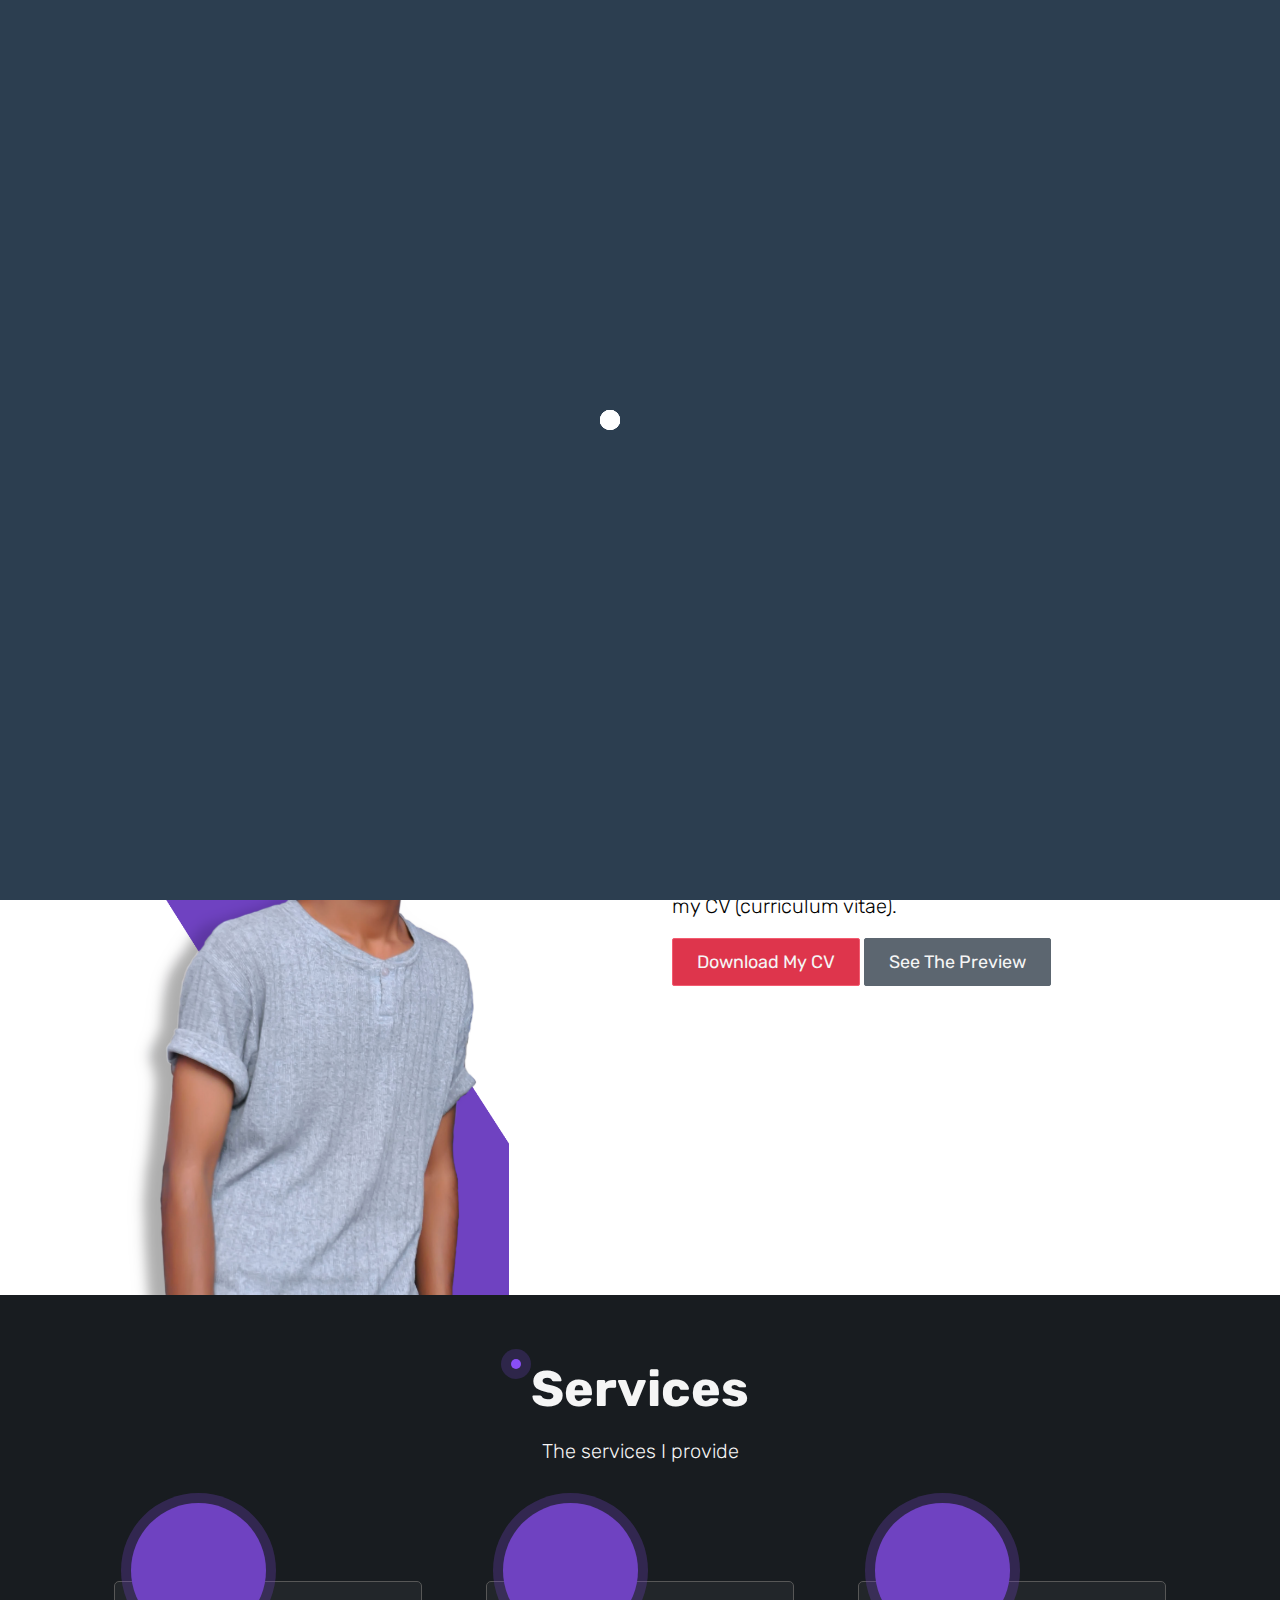
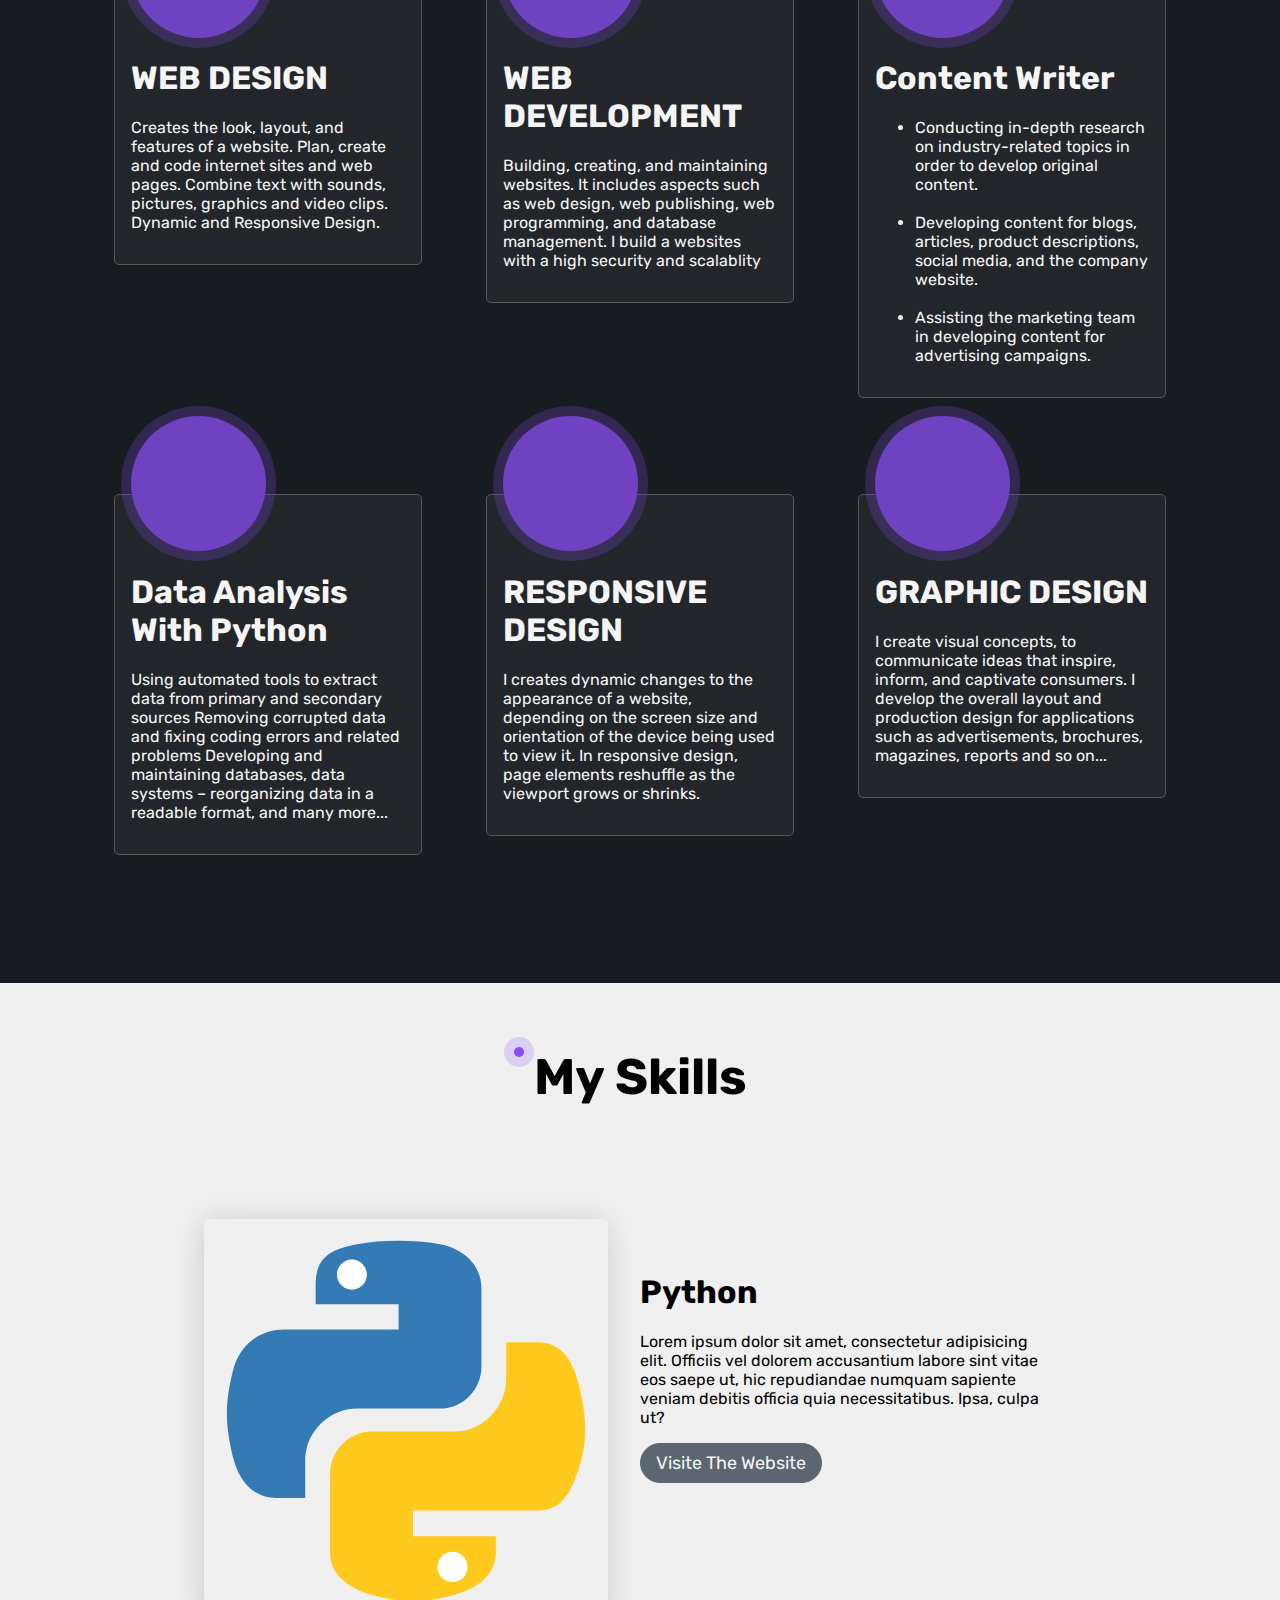
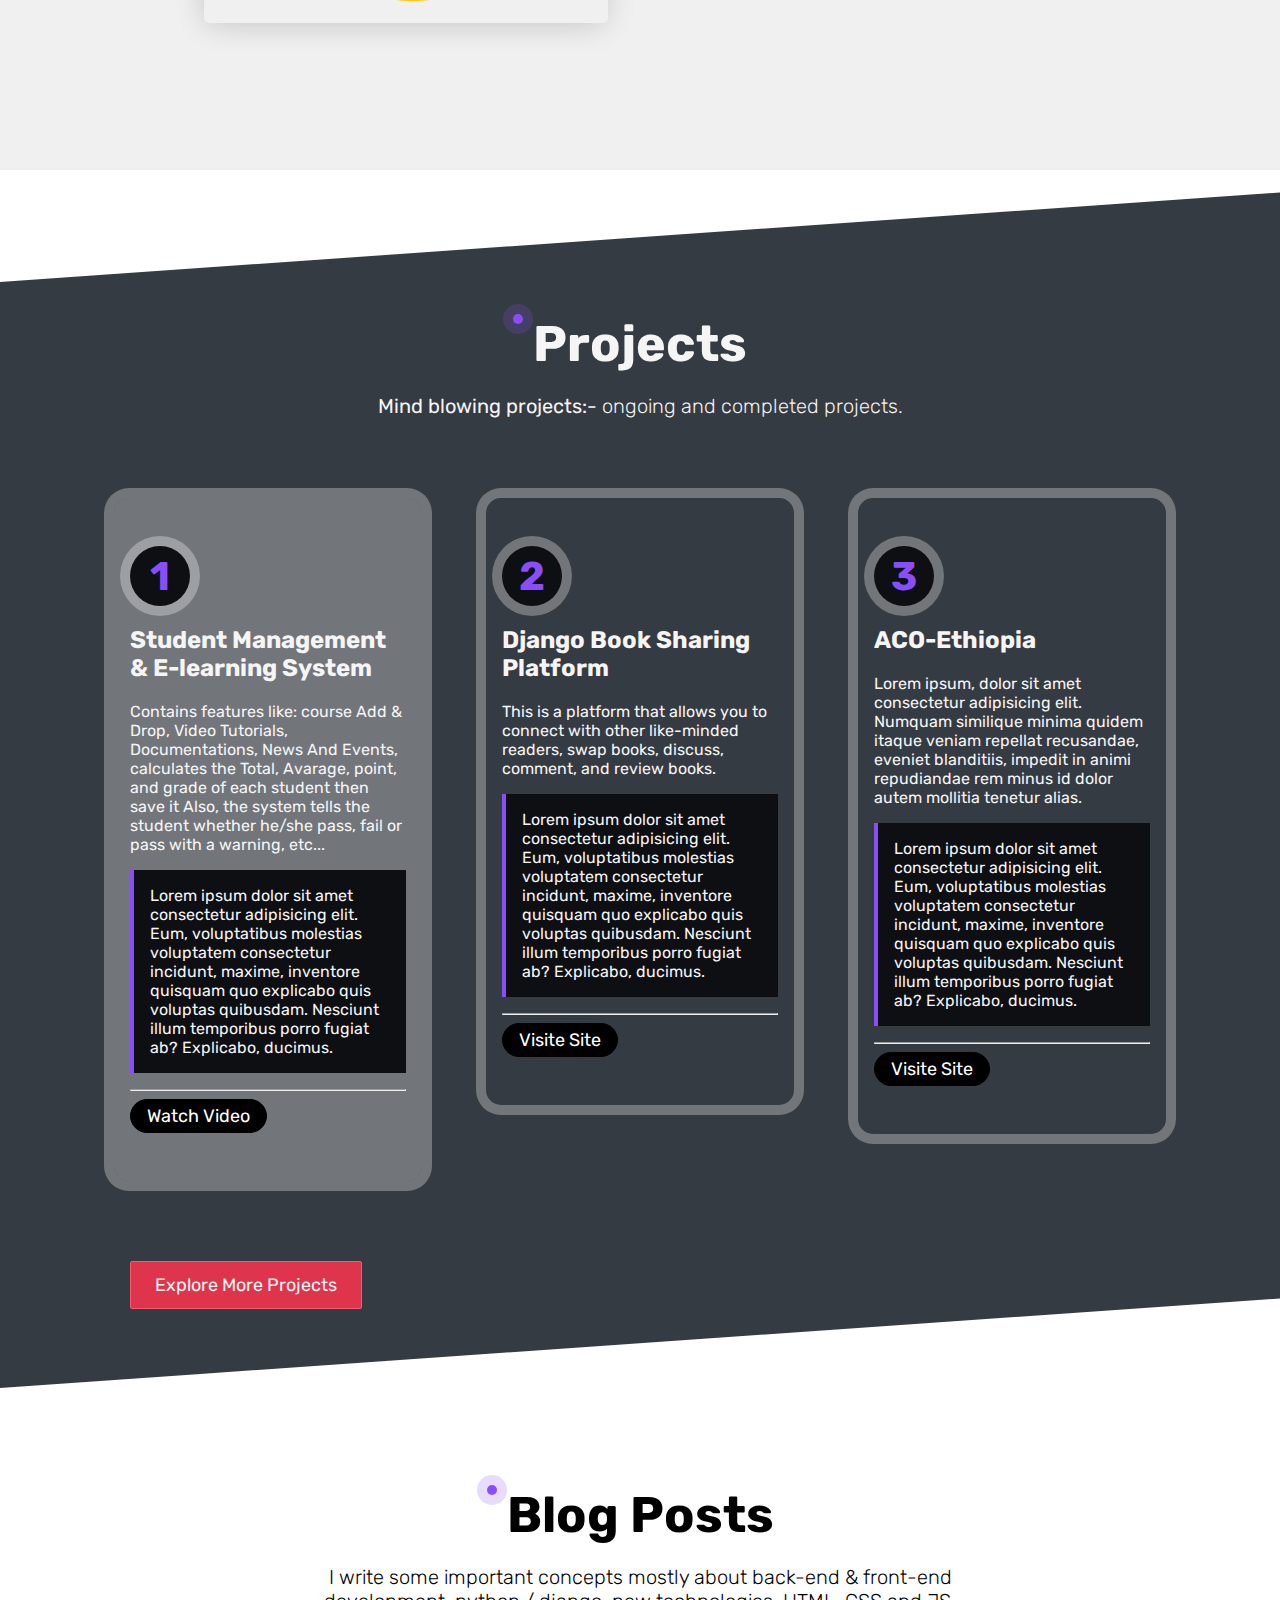
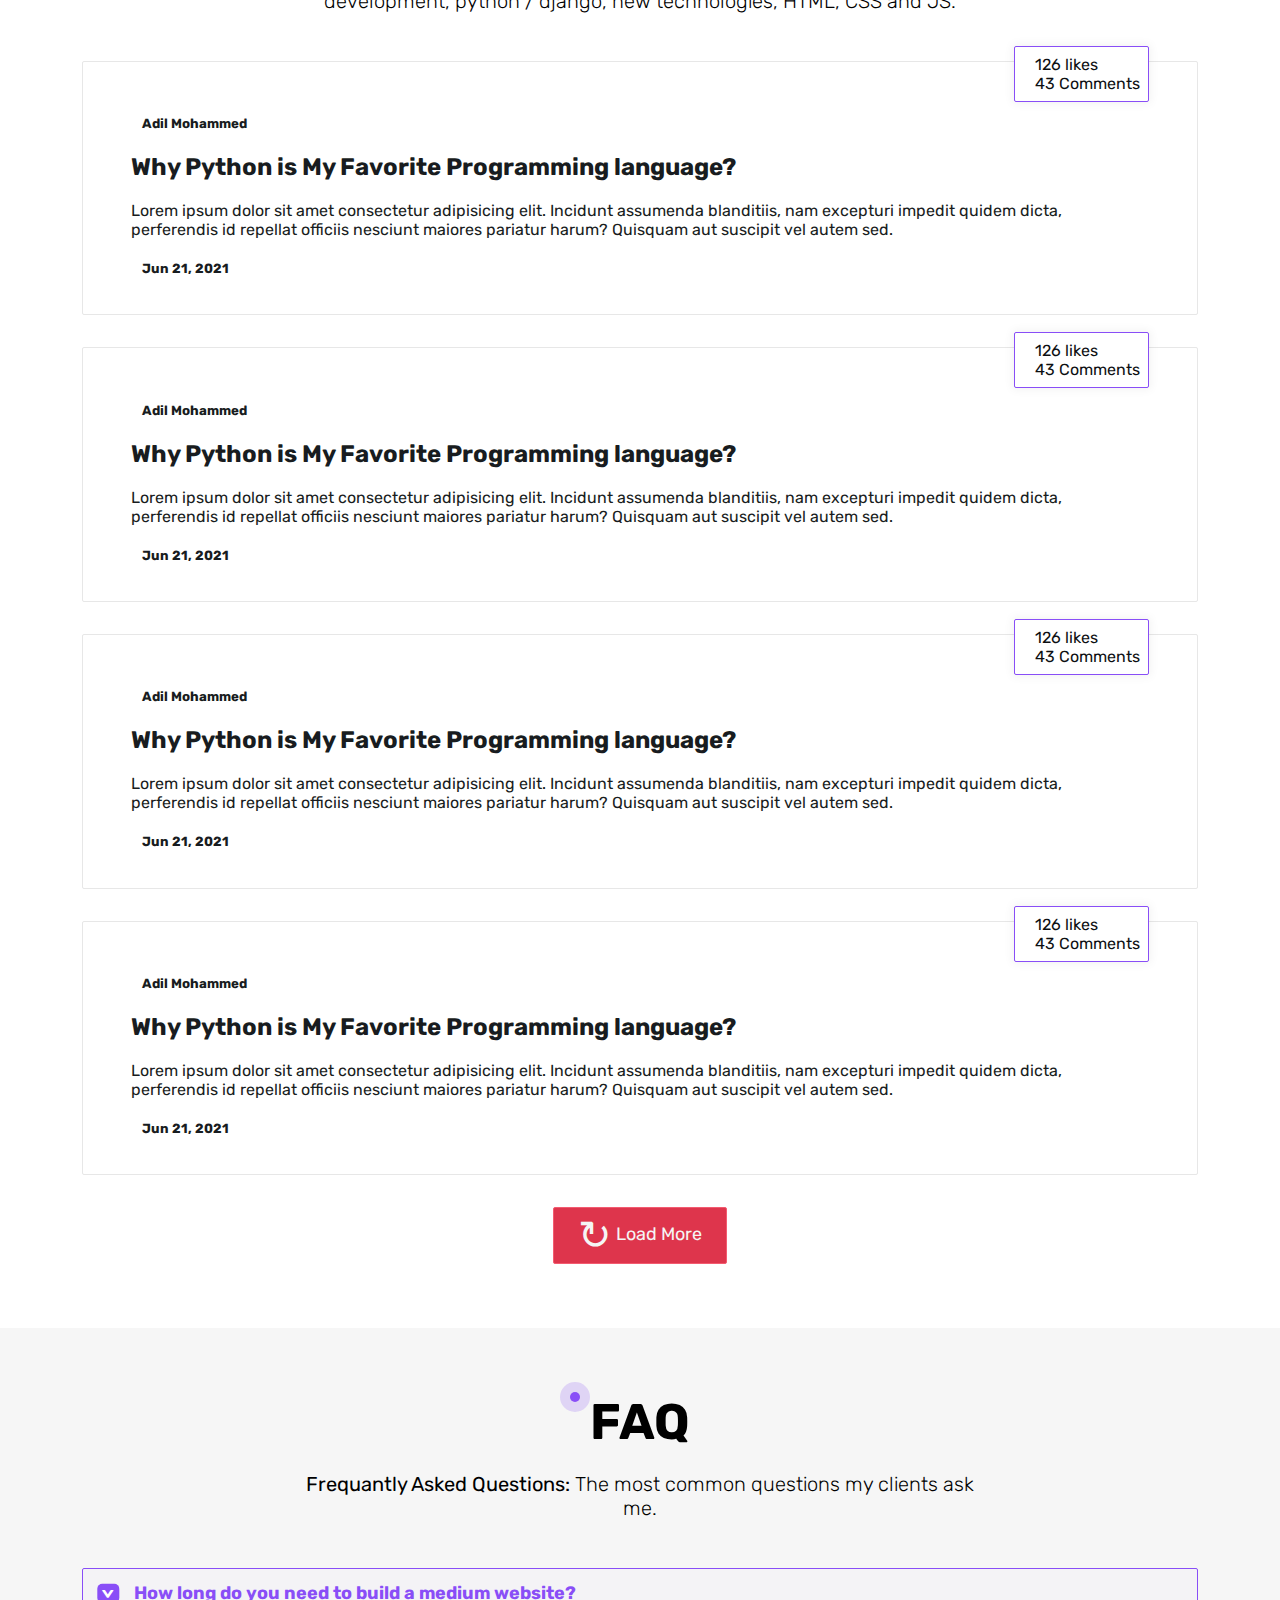
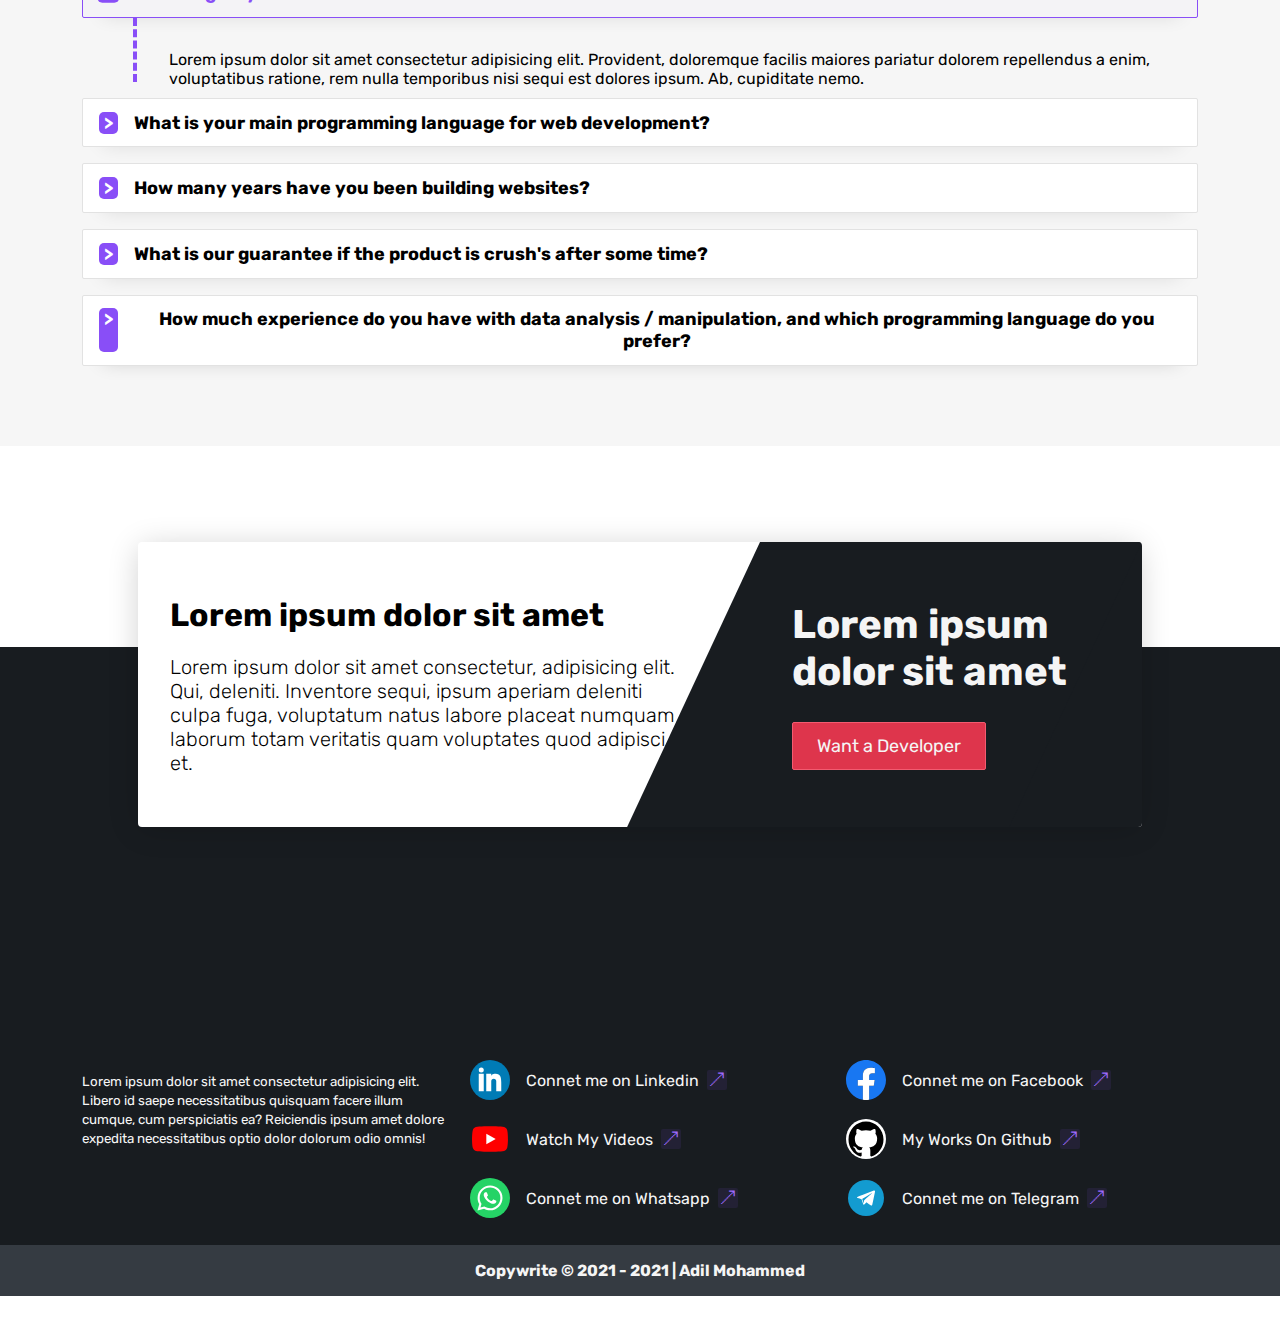
==== commit 5643b5d3: "updated" ====
--- a/index.html
+++ b/index.html
@@ -96,7 +96,10 @@
           developers. Have much experience of creating both logical and
           innovative solutions to complex web problems. Have a keen interest
           in technology, website, and mobile applications, plus user
-          experience. Hard-working web developer with a flair for creating
+          experience.
+        </p>
+        <p>
+          Hard-working web developer with a flair for creating
           elegant solutions in the least amount of time.
         </p>
         <div class="btn-group">
@@ -259,15 +262,18 @@
   </section>
 
   <!-- Project Slider -->
-  <section class="section-gap project-slider">
+  <section class="section-gap skill-area">
+    <div class="section-header">
+      <h1>My Skills</h1>
+    </div>
     <div class="slideshow-container" style="padding: 4rem">
       <div class="item-single">
         <div class="row">
           <div class="column-6 fade-up">
-            <img src="./static/img/pencil.jpg" style="width: 100%" />
+            <img src="./static/img/tech-logos/python-logo.svg" style="width: 100%" />
           </div>
           <div style="padding: 2rem;" class="column-6 fade-down">
-            <h1>Some Title Here</h1>
+            <h1>Python</h1>
             <p>
               Lorem ipsum dolor sit amet, consectetur adipisicing elit.
               Officiis vel dolorem accusantium labore sint vitae eos saepe ut,
@@ -283,10 +289,10 @@
       <div class="item-single">
         <div class="row">
           <div class="column-6 move-in">
-            <img src="./static/img/pencil.jpg" style="width: 100%" />
-          </div>
-          <div style="padding: 2rem;" class="column-6 fade-up">
-            <h1>Some Title Here</h1>
+            <img src="./static/img/tech-logos/js-logo.svg" style="width: 100%" />
+          </div>
+          <div style="padding: 2rem;" class="column-6 move-in-left">
+            <h1>JavaScript</h1>
             <p>
               Lorem ipsum dolor sit amet, consectetur adipisicing elit.
               Officiis vel dolorem accusantium labore sint vitae eos saepe ut,
@@ -302,10 +308,86 @@
       <div class="item-single">
         <div class="row">
           <div class="column-6 move-in-left">
-            <img src="./static/img/pencil.jpg" style="width: 100%" />
+            <img src="./static/img/tech-logos/django-logo.jpg" style="width: 100%" />
           </div>
           <div style="padding: 2rem;" class="column-6 move-in">
-            <h1>&NewLine; Some Title Here</h1>
+            <h1>&NewLine; Django</h1>
+            <p>
+              Lorem ipsum dolor sit amet, consectetur adipisicing elit.
+              Officiis vel dolorem accusantium labore sint vitae eos saepe ut,
+              hic repudiandae numquam sapiente veniam debitis officia quia
+              necessitatibus. Ipsa, culpa ut?
+            </p>
+            <a href="#" class="btn btn-sm btn-dark" style="border-radius: 2em">
+              Visite The Website <i class="flaticon-navigation-1"></i>
+            </a>
+          </div>
+        </div>
+      </div>
+      <div class="item-single">
+        <div class="row">
+          <div class="column-6 move-in-left">
+            <img src="./static/img/tech-logos/mysql-logo.svg" style="width: 100%" />
+          </div>
+          <div style="padding: 2rem;" class="column-6 move-in">
+            <h1>&NewLine; MySQL</h1>
+            <p>
+              Lorem ipsum dolor sit amet, consectetur adipisicing elit.
+              Officiis vel dolorem accusantium labore sint vitae eos saepe ut,
+              hic repudiandae numquam sapiente veniam debitis officia quia
+              necessitatibus. Ipsa, culpa ut?
+            </p>
+            <a href="#" class="btn btn-sm btn-dark" style="border-radius: 2em">
+              Visite The Website <i class="flaticon-navigation-1"></i>
+            </a>
+          </div>
+        </div>
+      </div>
+      <div class="item-single">
+        <div class="row">
+          <div class="column-6 fade-up">
+            <img src="./static/img/tech-logos/postgresql-logo.svg" style="width: 100%" />
+          </div>
+          <div style="padding: 2rem;" class="column-6 fade-down">
+            <h1>&NewLine; PostgreSQL</h1>
+            <p>
+              Lorem ipsum dolor sit amet, consectetur adipisicing elit.
+              Officiis vel dolorem accusantium labore sint vitae eos saepe ut,
+              hic repudiandae numquam sapiente veniam debitis officia quia
+              necessitatibus. Ipsa, culpa ut?
+            </p>
+            <a href="#" class="btn btn-sm btn-dark" style="border-radius: 2em">
+              Visite The Website <i class="flaticon-navigation-1"></i>
+            </a>
+          </div>
+        </div>
+      </div>
+      <div class="item-single">
+        <div class="row">
+          <div class="column-6 move-in-left">
+            <img src="./static/img/tech-logos/html5-logo.svg" style="width: 100%" />
+          </div>
+          <div style="padding: 2rem;" class="column-6 move-in">
+            <h1>&NewLine; HTML5</h1>
+            <p>
+              Lorem ipsum dolor sit amet, consectetur adipisicing elit.
+              Officiis vel dolorem accusantium labore sint vitae eos saepe ut,
+              hic repudiandae numquam sapiente veniam debitis officia quia
+              necessitatibus. Ipsa, culpa ut?
+            </p>
+            <a href="#" class="btn btn-sm btn-dark" style="border-radius: 2em">
+              Visite The Website <i class="flaticon-navigation-1"></i>
+            </a>
+          </div>
+        </div>
+      </div>
+      <div class="item-single">
+        <div class="row">
+          <div class="column-6 fade-down">
+            <img src="./static/img/tech-logos/css3-logo.svg" style="width: 100%" />
+          </div>
+          <div style="padding: 2rem;" class="column-6 move-in">
+            <h1>&NewLine; CSS3</h1>
             <p>
               Lorem ipsum dolor sit amet, consectetur adipisicing elit.
               Officiis vel dolorem accusantium labore sint vitae eos saepe ut,
@@ -502,8 +584,7 @@
       </div>
       <div class="accordion active">
         <button class="accordion-toggler">
-          How much time do you need to build something like an intermidiat
-          website?
+          How long do you need to build a medium website?
         </button>
         <p>
           Lorem ipsum dolor sit amet consectetur adipisicing elit. Provident,
@@ -514,8 +595,7 @@
       </div>
       <div class="accordion">
         <button class="accordion-toggler">
-          How much time do you need to build something like an intermidiat
-          website?
+          What is your main programming language for web development?
         </button>
         <p>
           Lorem ipsum dolor sit amet consectetur adipisicing elit. Provident,
@@ -526,8 +606,7 @@
       </div>
       <div class="accordion">
         <button class="accordion-toggler">
-          How much time do you need to build something like an intermidiat
-          website?
+          How many years have you been building websites?
         </button>
         <p>
           Lorem ipsum dolor sit amet consectetur adipisicing elit. Provident,
@@ -538,8 +617,7 @@
       </div>
       <div class="accordion">
         <button class="accordion-toggler">
-          How much time do you need to build something like an intermidiat
-          website?
+          What is our guarantee if the product is crush's after some time?
         </button>
         <p>
           Lorem ipsum dolor sit amet consectetur adipisicing elit. Provident,
@@ -550,7 +628,8 @@
       </div>
       <div class="accordion">
         <button class="accordion-toggler">
-          Can I know what technology do you use to build this website?
+          How much experience do you have with data analysis / manipulation, and which programming language do you
+          prefer?
         </button>
         <p>
           Lorem ipsum dolor sit amet consectetur adipisicing elit. Provident,
@@ -596,8 +675,7 @@
     <button id="close-btn"><span class="flaticon-error"></span></button>
     <h2>Hello. I'm Here</h2>
     <h4>
-      Now, I think you got an idea why you should choose me for your next
-      business.
+      Now, I think you have an idea of why I'm the person to help you grow your business.
     </h4>
     <p>Simply contact me and I will respond as soon as possible.</p>
     <a href="contact.html" class="btn-xm">Contact me</a>
--- a/static/css/style.css
+++ b/static/css/style.css
@@ -648,16 +648,7 @@
   width: 100%;
   padding: 6rem 0;
   color: var(--light);
-}
-
-.hero::before {
-  content: "";
-  position: absolute;
-  top: 0;
-  bottom: 0;
-  right: 0;
-  left: 0;
-  z-index: -1;
+  background-color: var(--dark);
   background-image: url("../img/pencil.jpg");
   background-size: cover;
   background-position: top center;
@@ -1152,7 +1143,7 @@
           box-shadow: 0 0 0 10px rgba(111, 66, 193, 0.3);
 }
 
-.project-slider {
+.skill-area {
   background-color: #f0f0f0;
   -webkit-transition: 0.5s;
   transition: 0.5s;
@@ -1331,6 +1322,7 @@
   border: 1px solid var(--puple-light);
   border-radius: 2px;
   background-color: #fff;
+  color: var(--dark);
   -webkit-box-shadow: 0 0 10px 2px rgba(0, 0, 0, 0.05);
           box-shadow: 0 0 10px 2px rgba(0, 0, 0, 0.05);
 }
@@ -1364,7 +1356,7 @@
 }
 
 .text-lg {
-  font-size: 3vw;
+  font-size: 40px;
 }
 
 .wrapup-area {
@@ -1535,10 +1527,12 @@
   display: none;
   position: fixed;
   width: 300px;
+  max-width: 80%;
   bottom: 2rem;
   right: 2rem;
   padding: 1rem 2rem;
   background-color: #fff;
+  color: var(--dark);
   border-radius: 2px;
   -webkit-box-shadow: 0 0 10px 2px rgba(0, 0, 0, 0.1);
           box-shadow: 0 0 10px 2px rgba(0, 0, 0, 0.1);
@@ -1648,7 +1642,7 @@
   color: var(--light);
 }
 
-#main-wrapper.dark .project-slider {
+#main-wrapper.dark .skill-area {
   background-color: var(--dark-lighter);
 }
 
@@ -1664,6 +1658,14 @@
   color: var(--light);
 }
 
+#main-wrapper.dark .blog-single {
+  color: var(--light);
+}
+
+#main-wrapper.dark .faq-area {
+  background-color: var(--dark-lighter);
+}
+
 #main-wrapper.dark #cv-download-wrapper.sticky {
   background-color: var(--dark-light);
   color: var(--light);
@@ -1672,6 +1674,18 @@
 #main-wrapper.dark .wrapup-wraper {
   background-color: var(--dark-lighter);
   color: var(--light);
+}
+
+#main-wrapper.dark .menu-list.active-menu {
+  background-color: var(--dark-light);
+}
+
+#main-wrapper.dark .burger-menu span {
+  background-color: #b9b9b9;
+}
+
+#main-wrapper.dark .burger-menu:hover span {
+  background-color: #fff;
 }
 
 @media screen and (max-width: 770px) {
--- a/static/css/animations.css
+++ b/static/css/animations.css
@@ -20,7 +20,7 @@
     opacity: 1;
   }
   100% {
-    transform: translateX(-100%);
+    transform: translateX(100%);
     opacity: 0;
   }
 }
@@ -49,7 +49,7 @@
     opacity: 1;
   }
   100% {
-    transform: translateX(100%);
+    transform: translateX(-100%);
     opacity: 0;
   }
 }
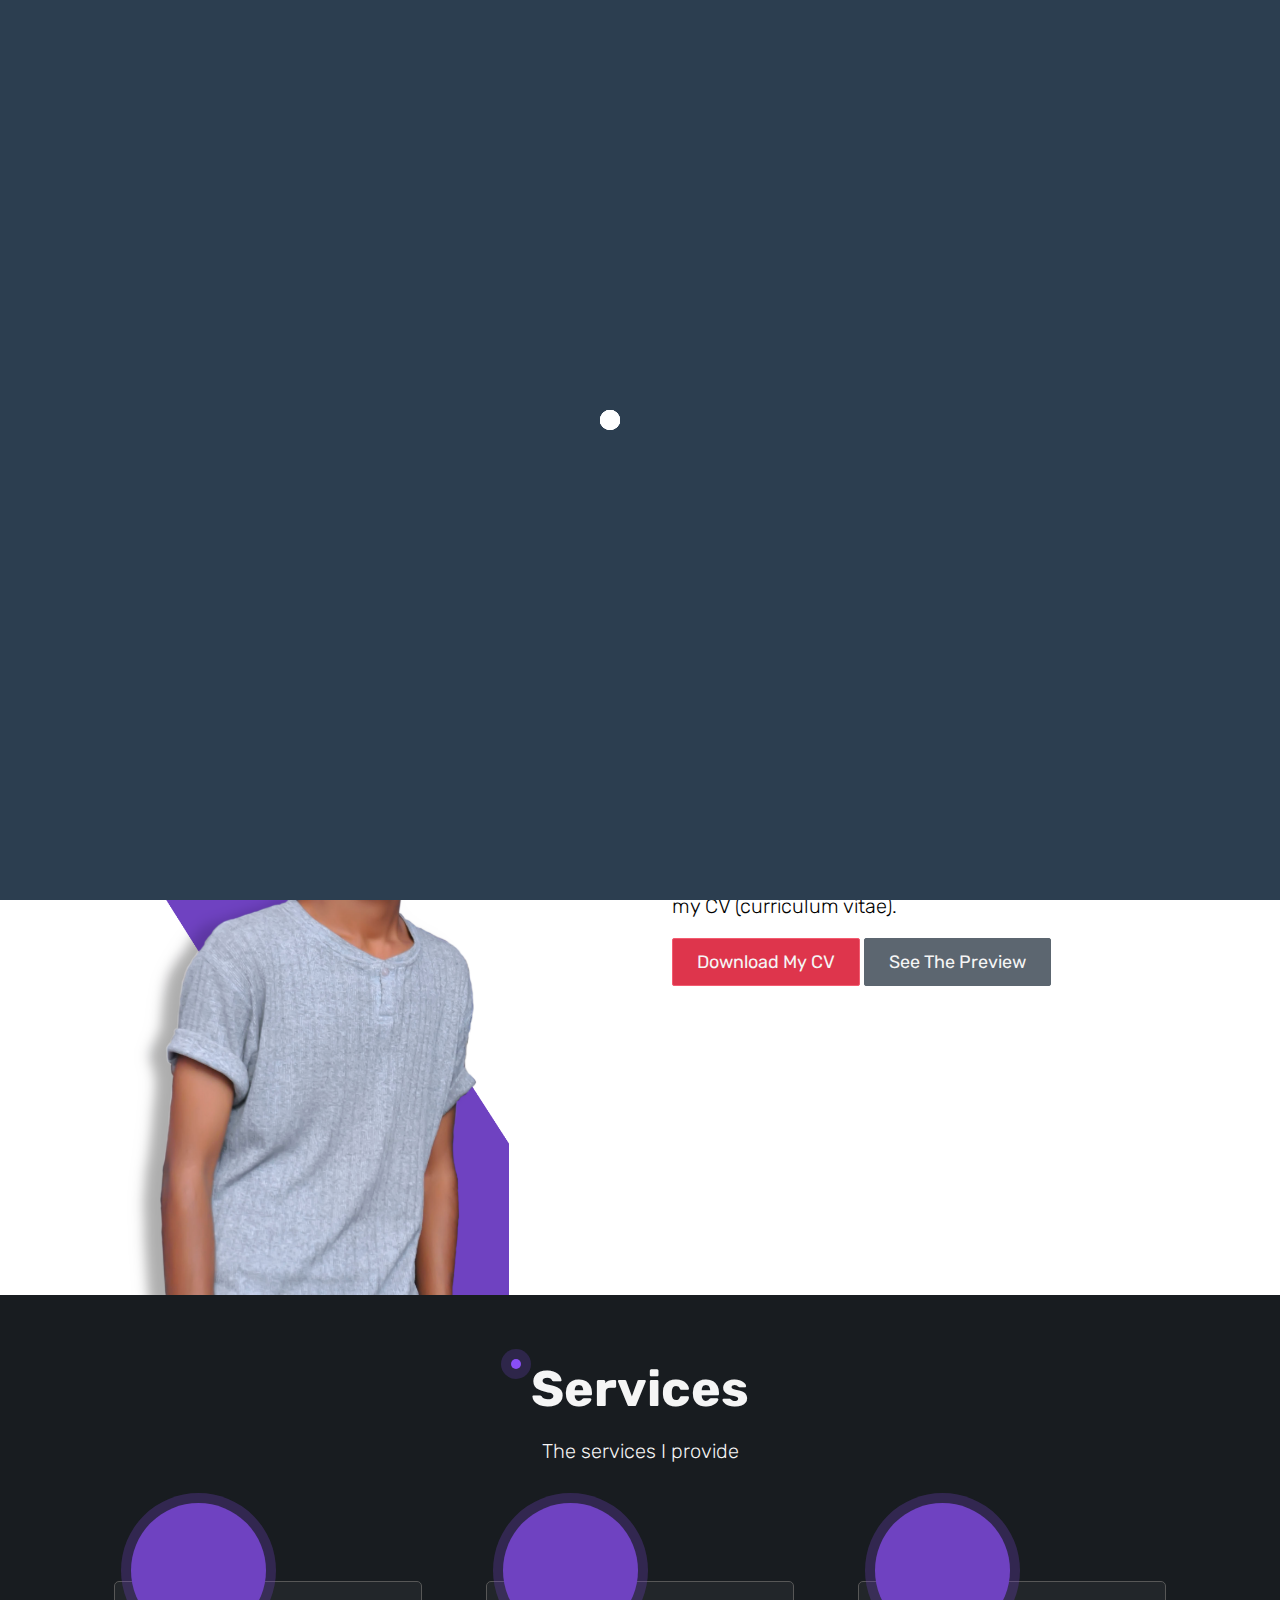
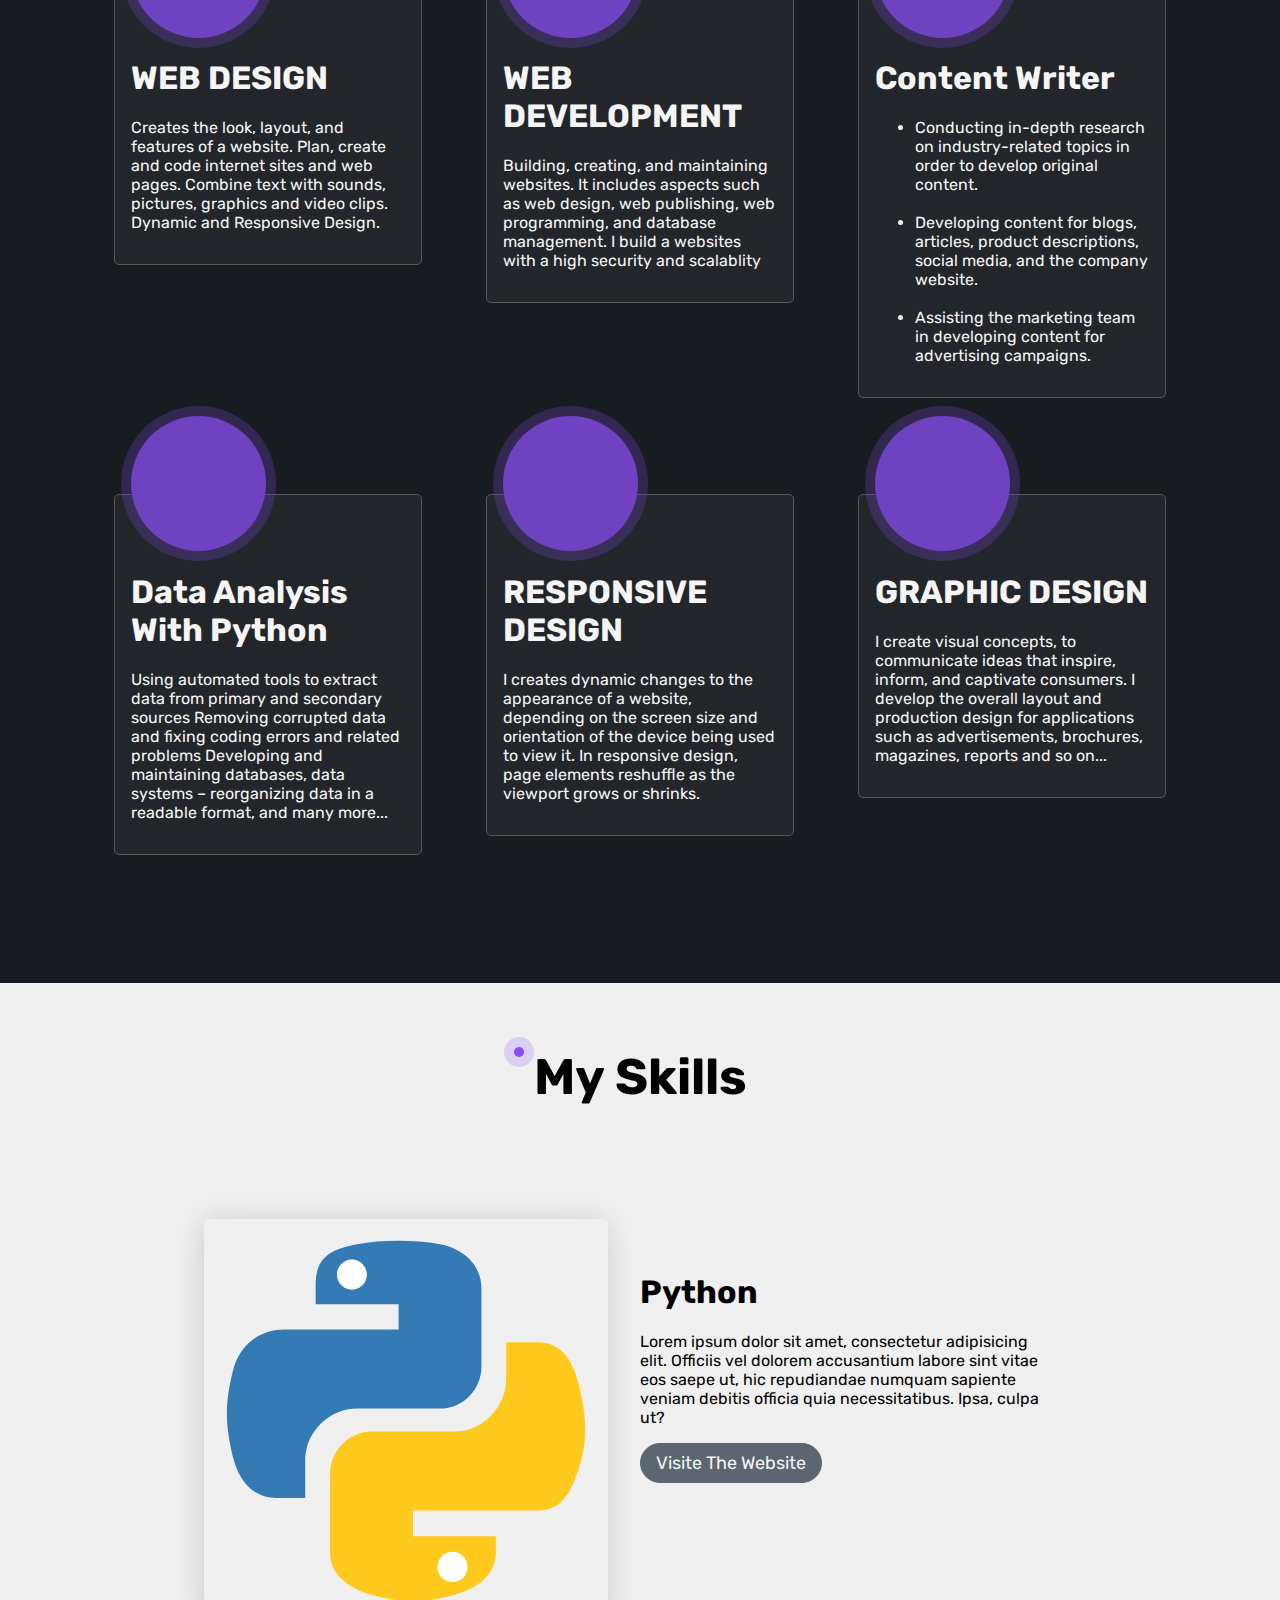
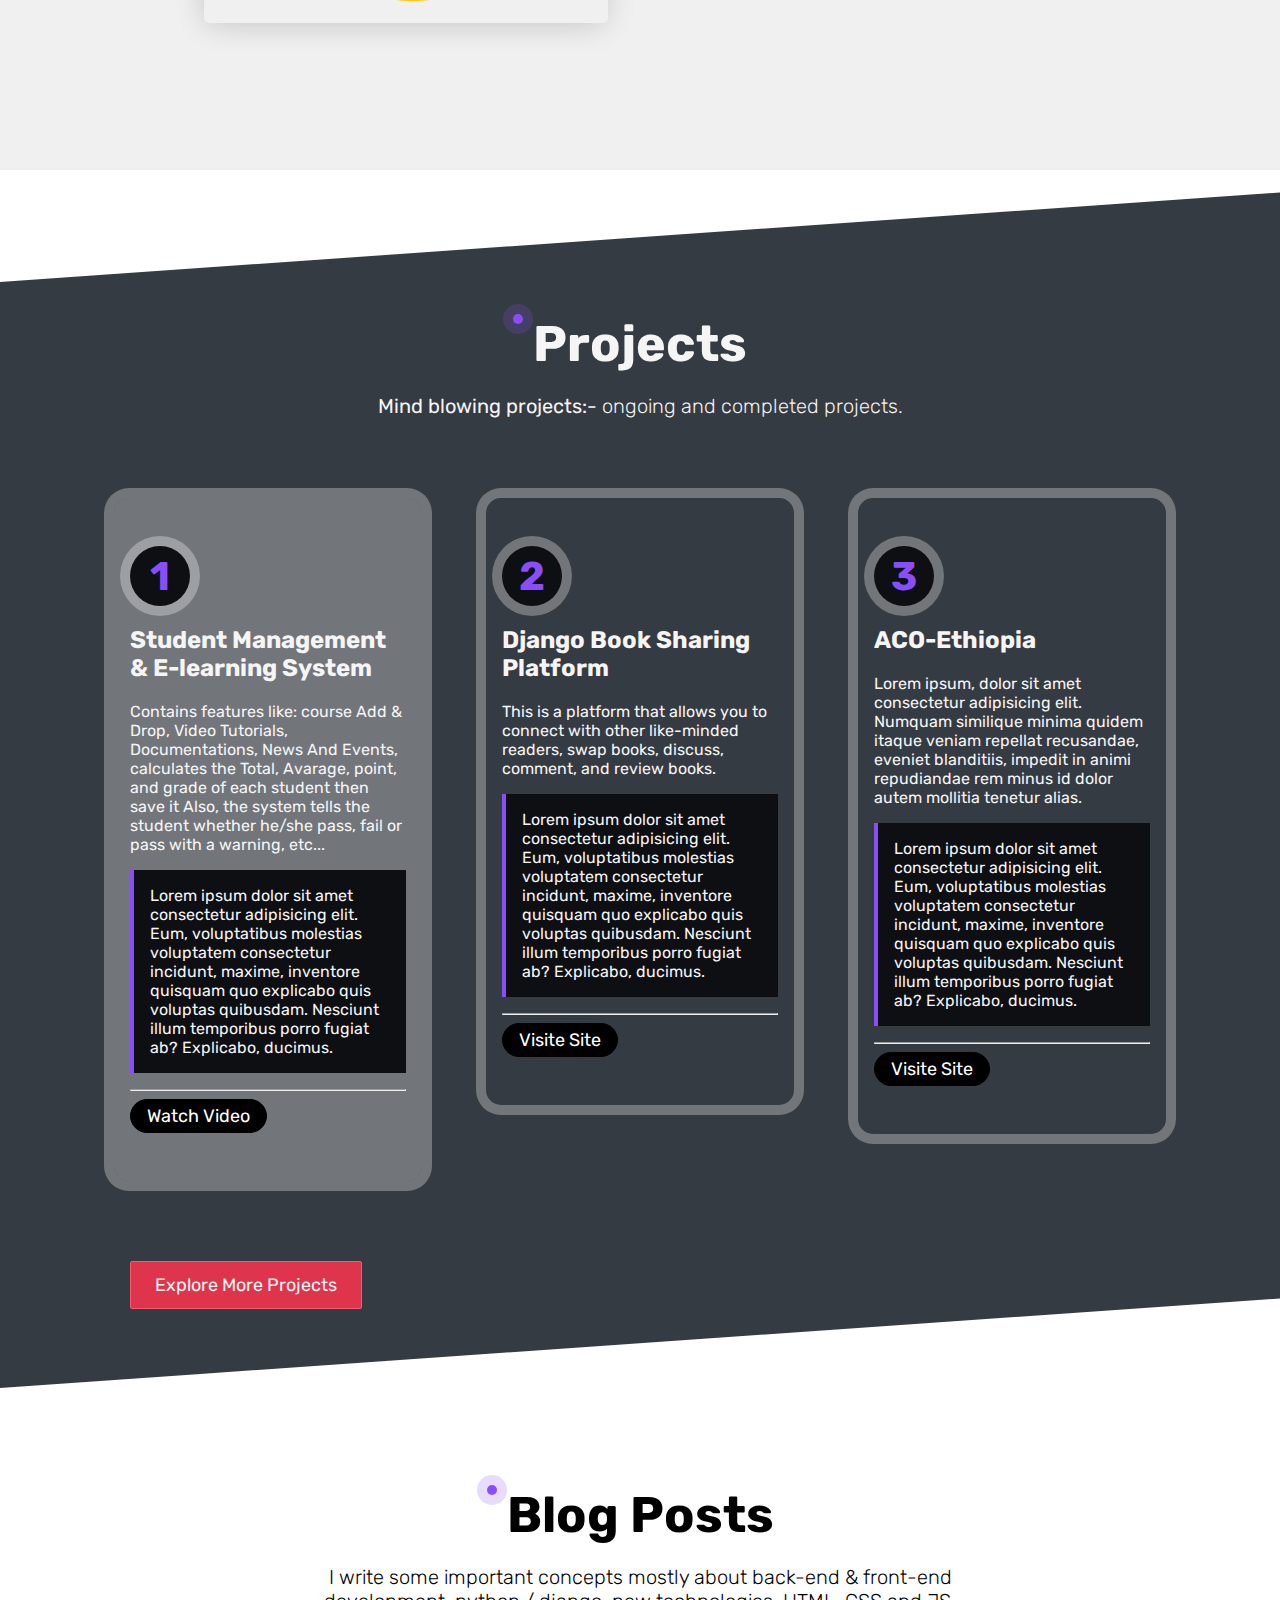
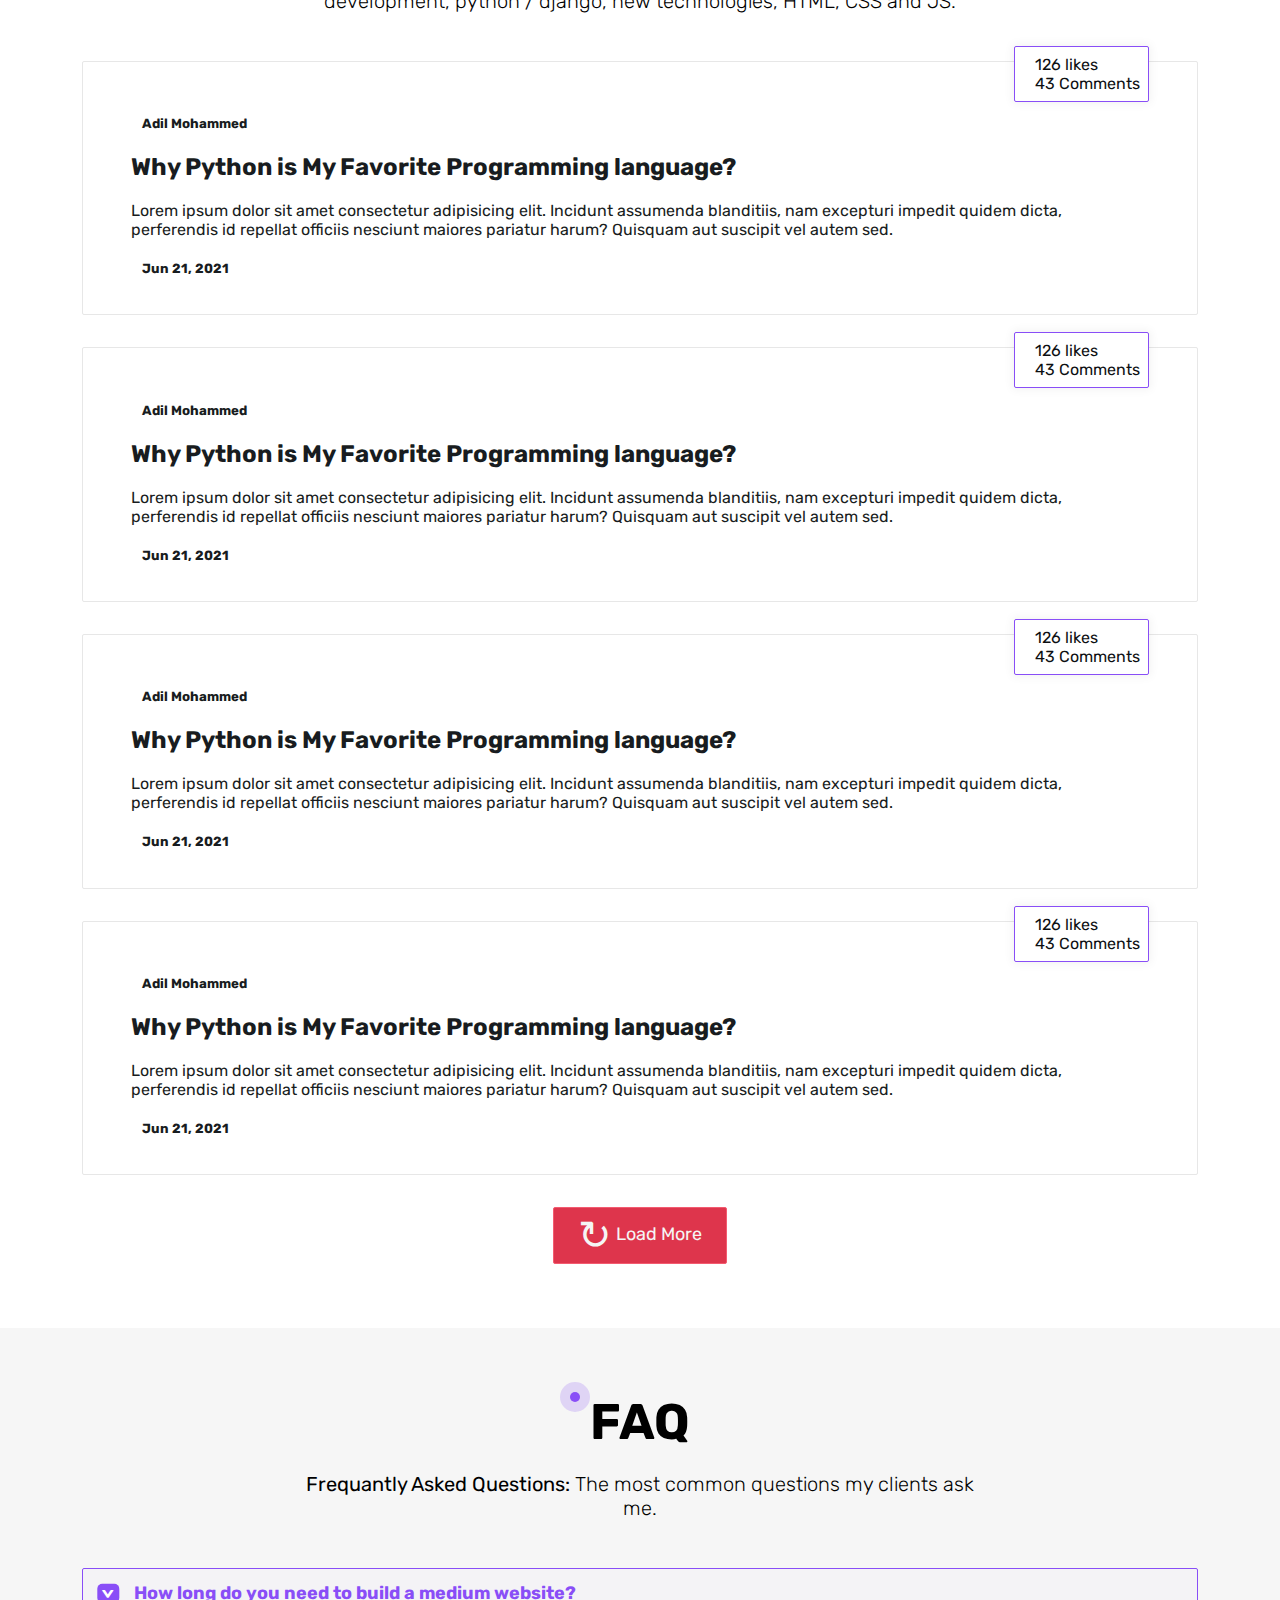
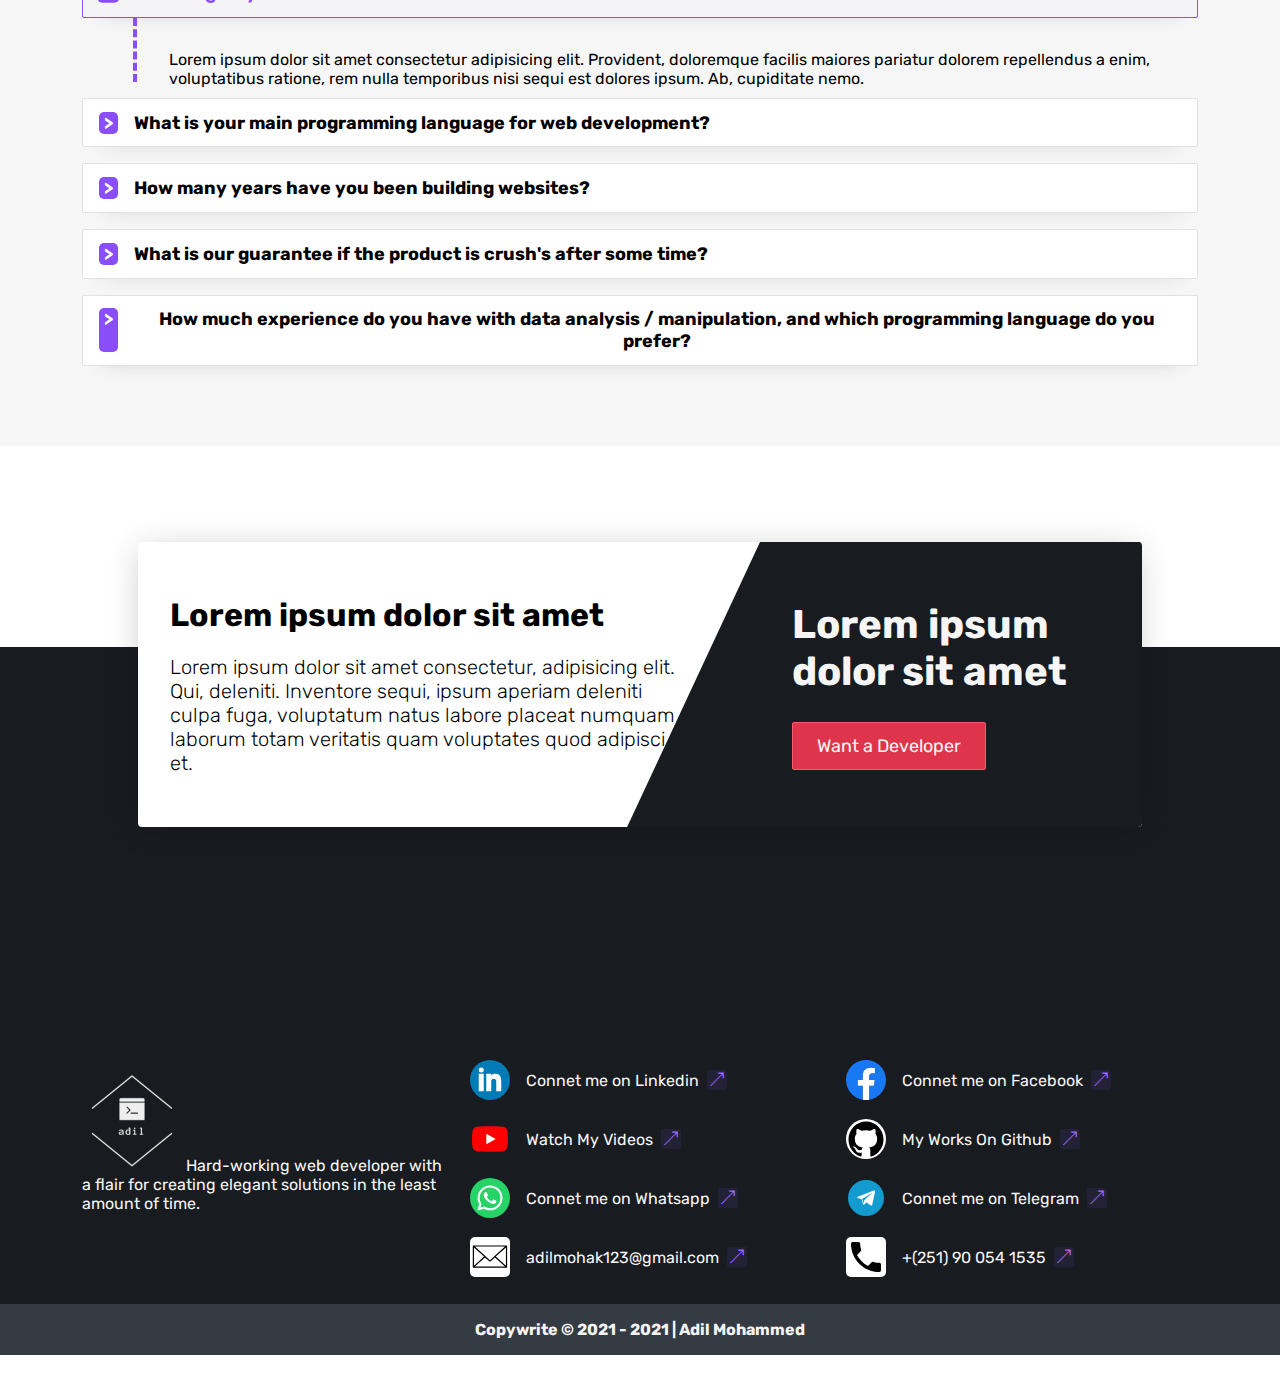
==== commit 7b0849d8: "main.js updated" ====
--- a/index.html
+++ b/index.html
@@ -6,7 +6,7 @@
   <meta http-equiv="X-UA-Compatible" content="IE=edge" />
   <meta name="viewport" content="width=device-width, initial-scale=1.0" />
   <meta name="description"
-    content="Hello, I'm a web developer, web designer, content writer, and data scientist with python. Hard-working web developer with a flair for creating elegant solutions in the least amount of time. A passion for online businesses, and would like to join a team of like-minded developers." />
+    content="Hello, I'm full-stack developer, specificaly a web developer, web designer, content writer, and data scientist with python. Basicaly I'm a hard-worker web developer with a flair for creating elegant solutions in the least amount of time. Contact me, who knows, maybe I'm the persone who help you grow your business." />
   <meta name="keywords" content="Website, Web design, Web development, Content writer, Data science, 
     Python, Django, HTML5, CSS3, JavaScript" />
   <meta name="author" content="Adil Mohammed" />
@@ -50,8 +50,10 @@
   <!-- Header navbar -->
   <header id="header-nav">
     <nav>
-      <a href="index.html" class="leader"><img style="border-radius: 3px" src="./static/img/favicon/AAA/favicon.png" />
-        adil.</a>
+      <a href="index.html" class="leader">
+        <img style="border-radius: 3px" src="./static/img/favicon/AAA/favicon.png" />
+        adil.
+      </a>
       <div class="burger-menu">
         <span></span>
         <span></span>
@@ -686,39 +688,46 @@
     <div class="wrapper">
       <div class="d-flex">
         <p class="about">
-          <small>
-            Lorem ipsum dolor sit amet consectetur adipisicing elit. Libero id
-            saepe necessitatibus quisquam facere illum cumque, cum
-            perspiciatis ea? Reiciendis ipsum amet dolore expedita
-            necessitatibus optio dolor dolorum odio omnis!
-          </small>
+          <img src="./static/img/favicon/BBB/logo_transparent.png" width="100px" alt="">
+          Hard-working web developer with a flair for creating
+          elegant solutions in the least amount of time.
         </p>
         <div class="social-menu-list">
-          <a href="#" target="_blank">
+          <a href="https://www.linkedin.com/in/adilmohak/" target="_blank">
             <img class="img-logo" src="./static/img/social-logos/linkedin.svg" alt="" />
             <p>Connet me on Linkedin</p>
           </a>
-          <a href="#" target="_blank">
+          <a href="https://www.facebook.com/adilmohak1/" target="_blank">
             <img class="img-logo" src="./static/img/social-logos/facebook.svg" alt="" />
             <p>Connet me on Facebook</p>
           </a>
-          <a href="#" target="_blank">
+          <a href="https://www.youtube.com/channel/UCimbcRZ7ViKNR4F_csbS5uw" target="_blank">
             <img class="img-logo" src="./static/img/social-logos/youtube-logo.svg" alt="" />
             <p>Watch My Videos</p>
           </a>
-          <a href="#" target="_blank">
+          <a href="https://github.com/adilmohak" target="_blank">
             <img class="img-logo" style="background-color: #fff; border-radius: 50%;"
               src="./static/img/social-logos/github-logo.svg" alt="" />
             <p>My Works On Github</p>
           </a>
-          <a href="#" target="_blank">
+          <a href="https://api.whatsapp.com/send?phone=251900541535" target="_blank">
             <img class="img-logo" src="./static/img/social-logos/whatsapp.svg" alt="" />
             <p>Connet me on Whatsapp</p>
           </a>
-          <a href="#" target="_blank">
+          <a href="https://t.me/adil_mohak" target="_blank">
             <img class="img-logo" src="./static/img/social-logos/telegram.svg" alt="" />
             <p>Connet me on Telegram</p>
           </a>
+          <a href="mailto:adilmohak123@gmail.com" target="_blank">
+            <img class="img-logo" style="background-color: #fff; border-radius: 5px;"
+              src="./static/img/social-logos/envelope.svg" alt="" />
+            <p>adilmohak123@gmail.com</p>
+          </a>
+          <a href="tel:251900541535" target="_blank">
+            <img class="img-logo" style="background-color: #fff; border-radius: 5px;"
+              src="./static/img/social-logos/phone.svg" alt="" />
+            <p>+(251) 90 054 1535</p>
+          </a>
         </div>
       </div>
     </div>
--- a/static/css/style.css
+++ b/static/css/style.css
@@ -276,6 +276,7 @@
   bottom: 0;
   left: 0;
   right: 0;
+  z-index: 11;
   overflow-x: auto;
   background-color: #fff;
   text-align: center;
@@ -741,6 +742,7 @@
 /* ********* banner area ********** */
 .section-banner {
   min-height: 100vh;
+  margin-bottom: 250px;
 }
 
 .banner {
@@ -844,7 +846,6 @@
 }
 
 .contact-form {
-  width: 50%;
   padding: 3rem;
   border-radius: 2px;
   background-color: #f2f2f2;
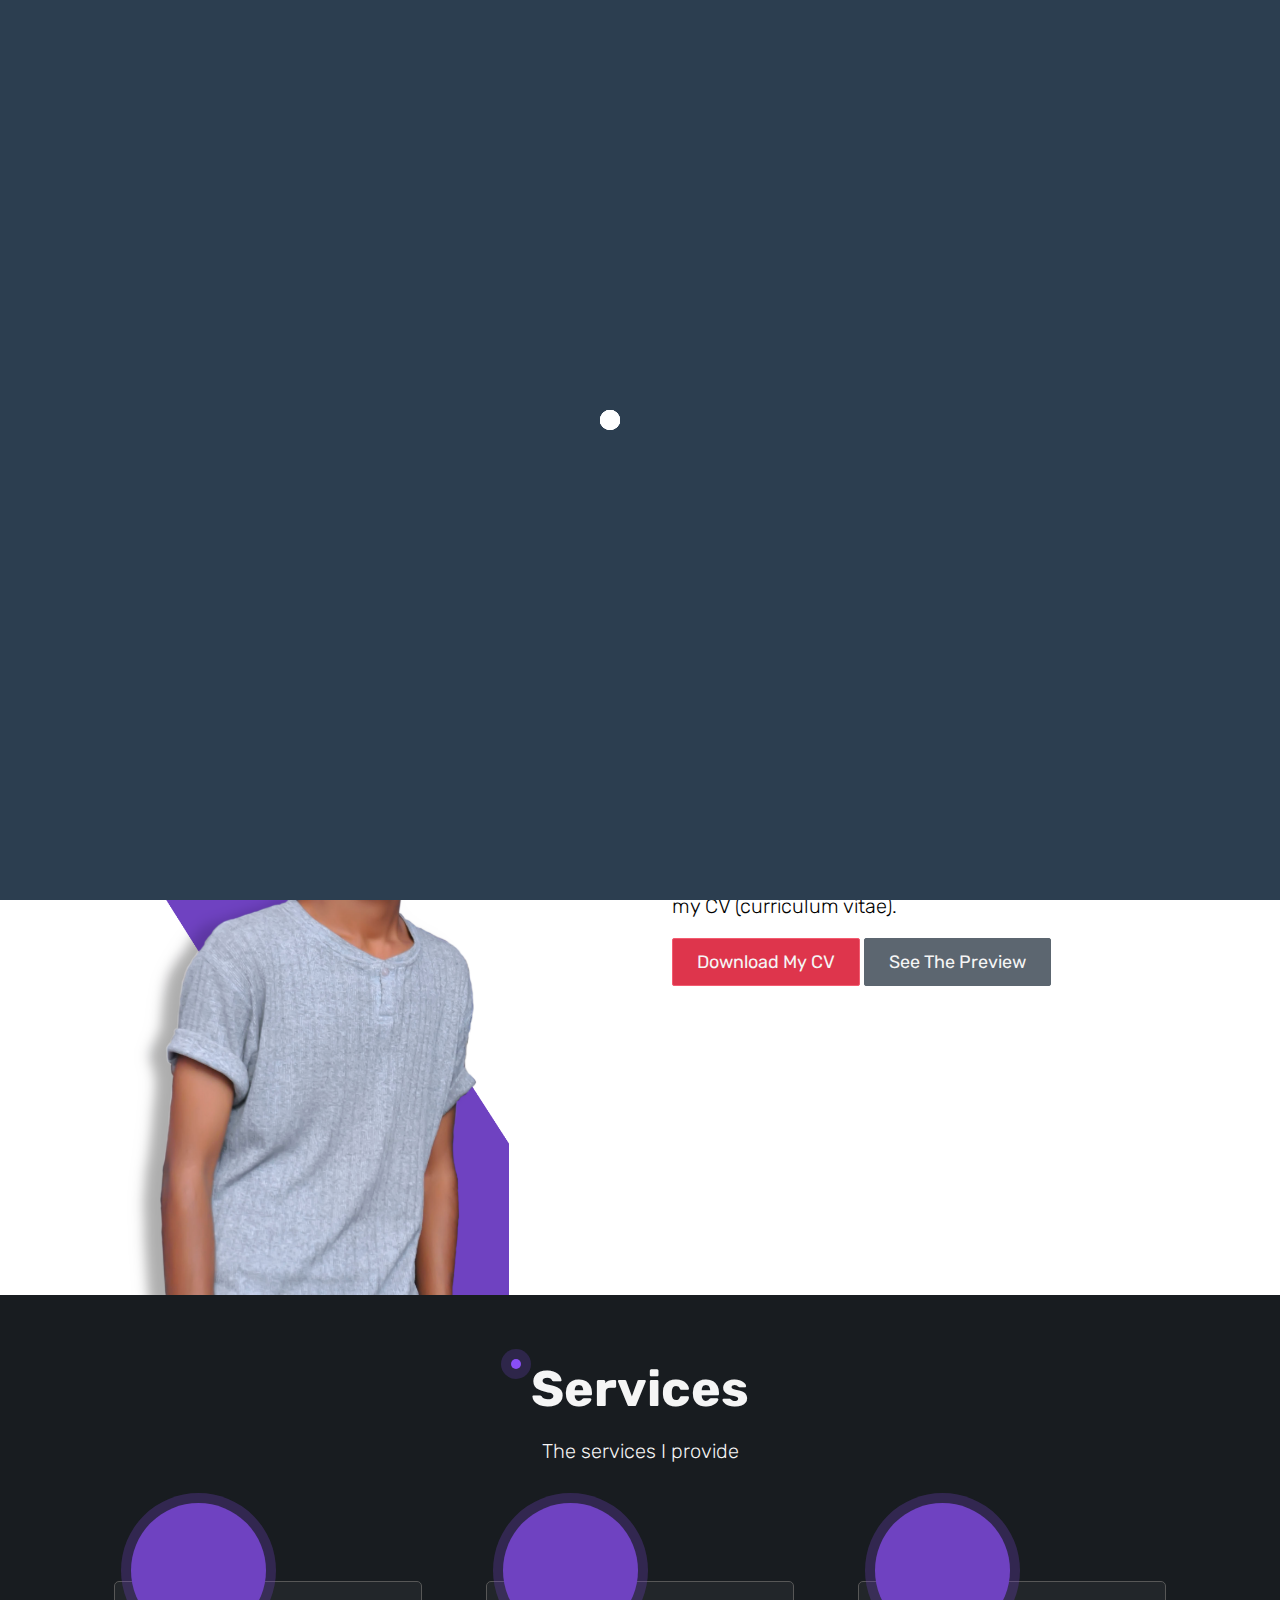
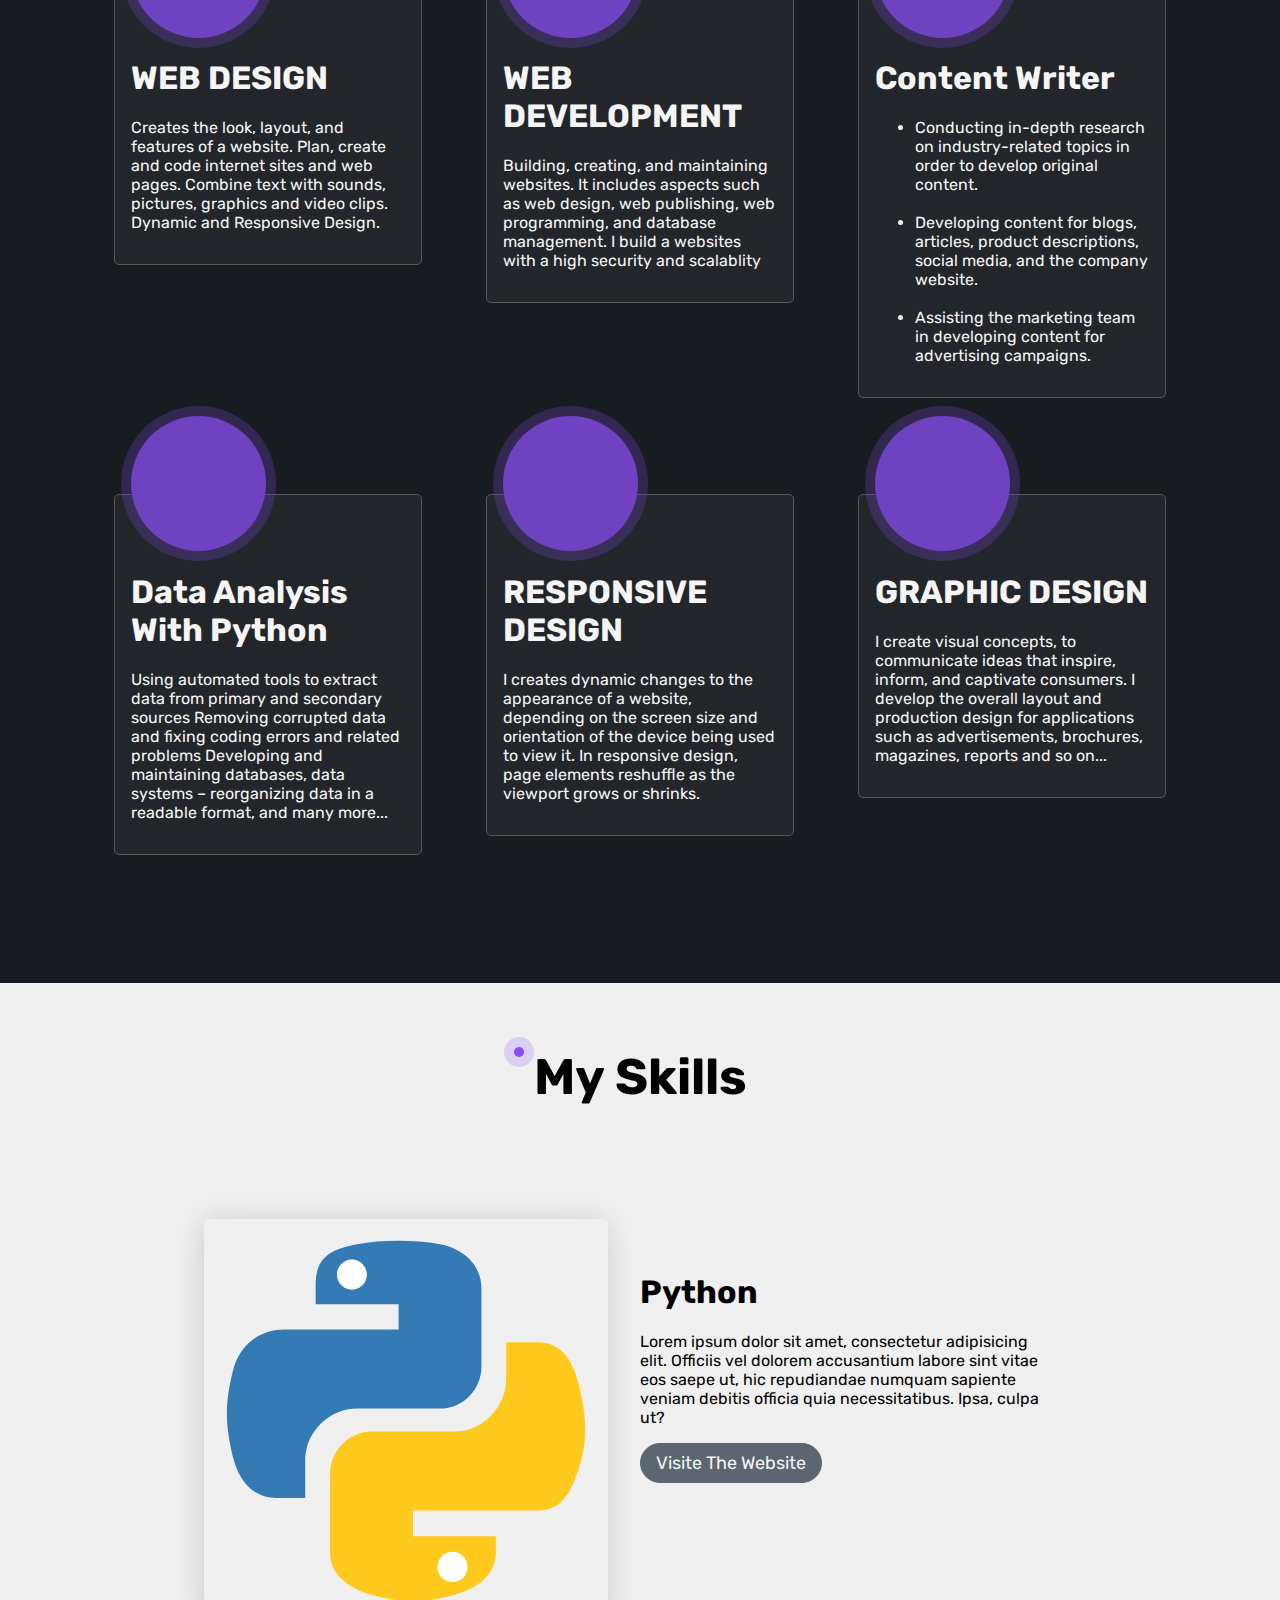
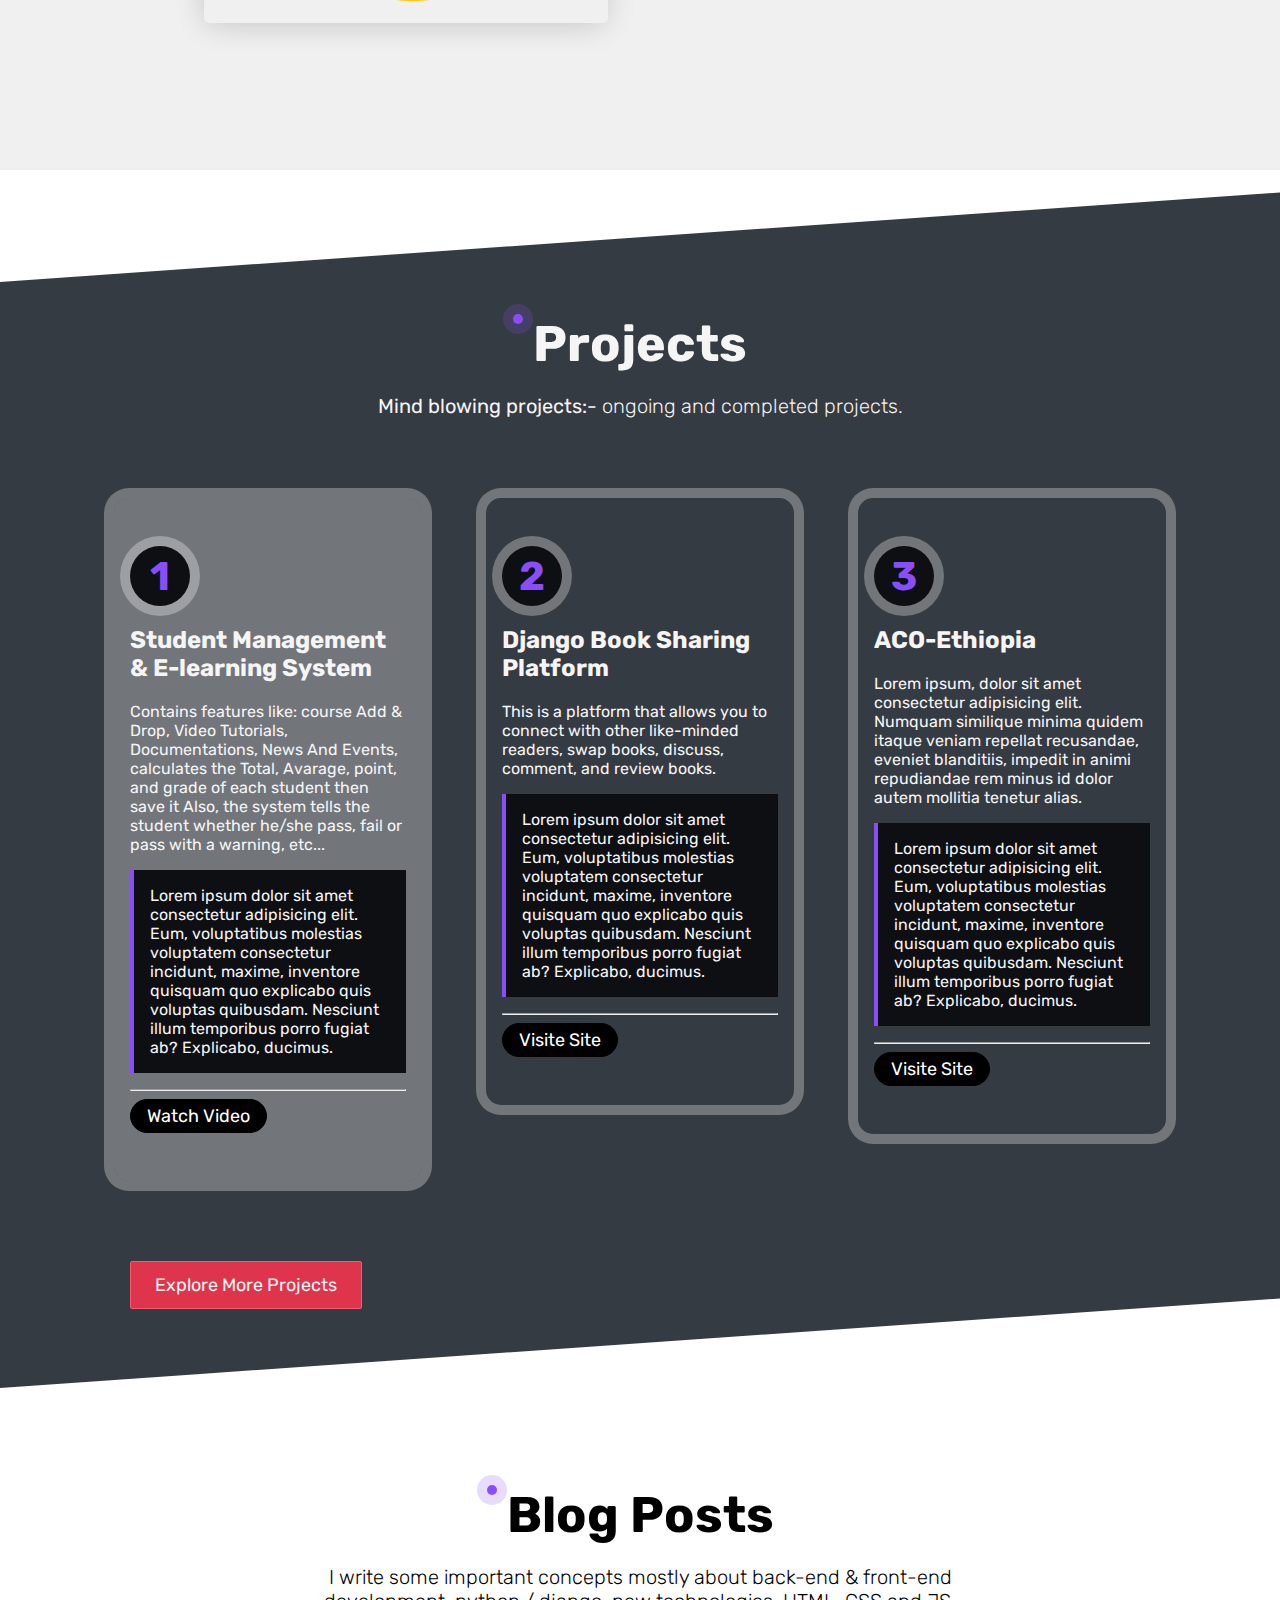
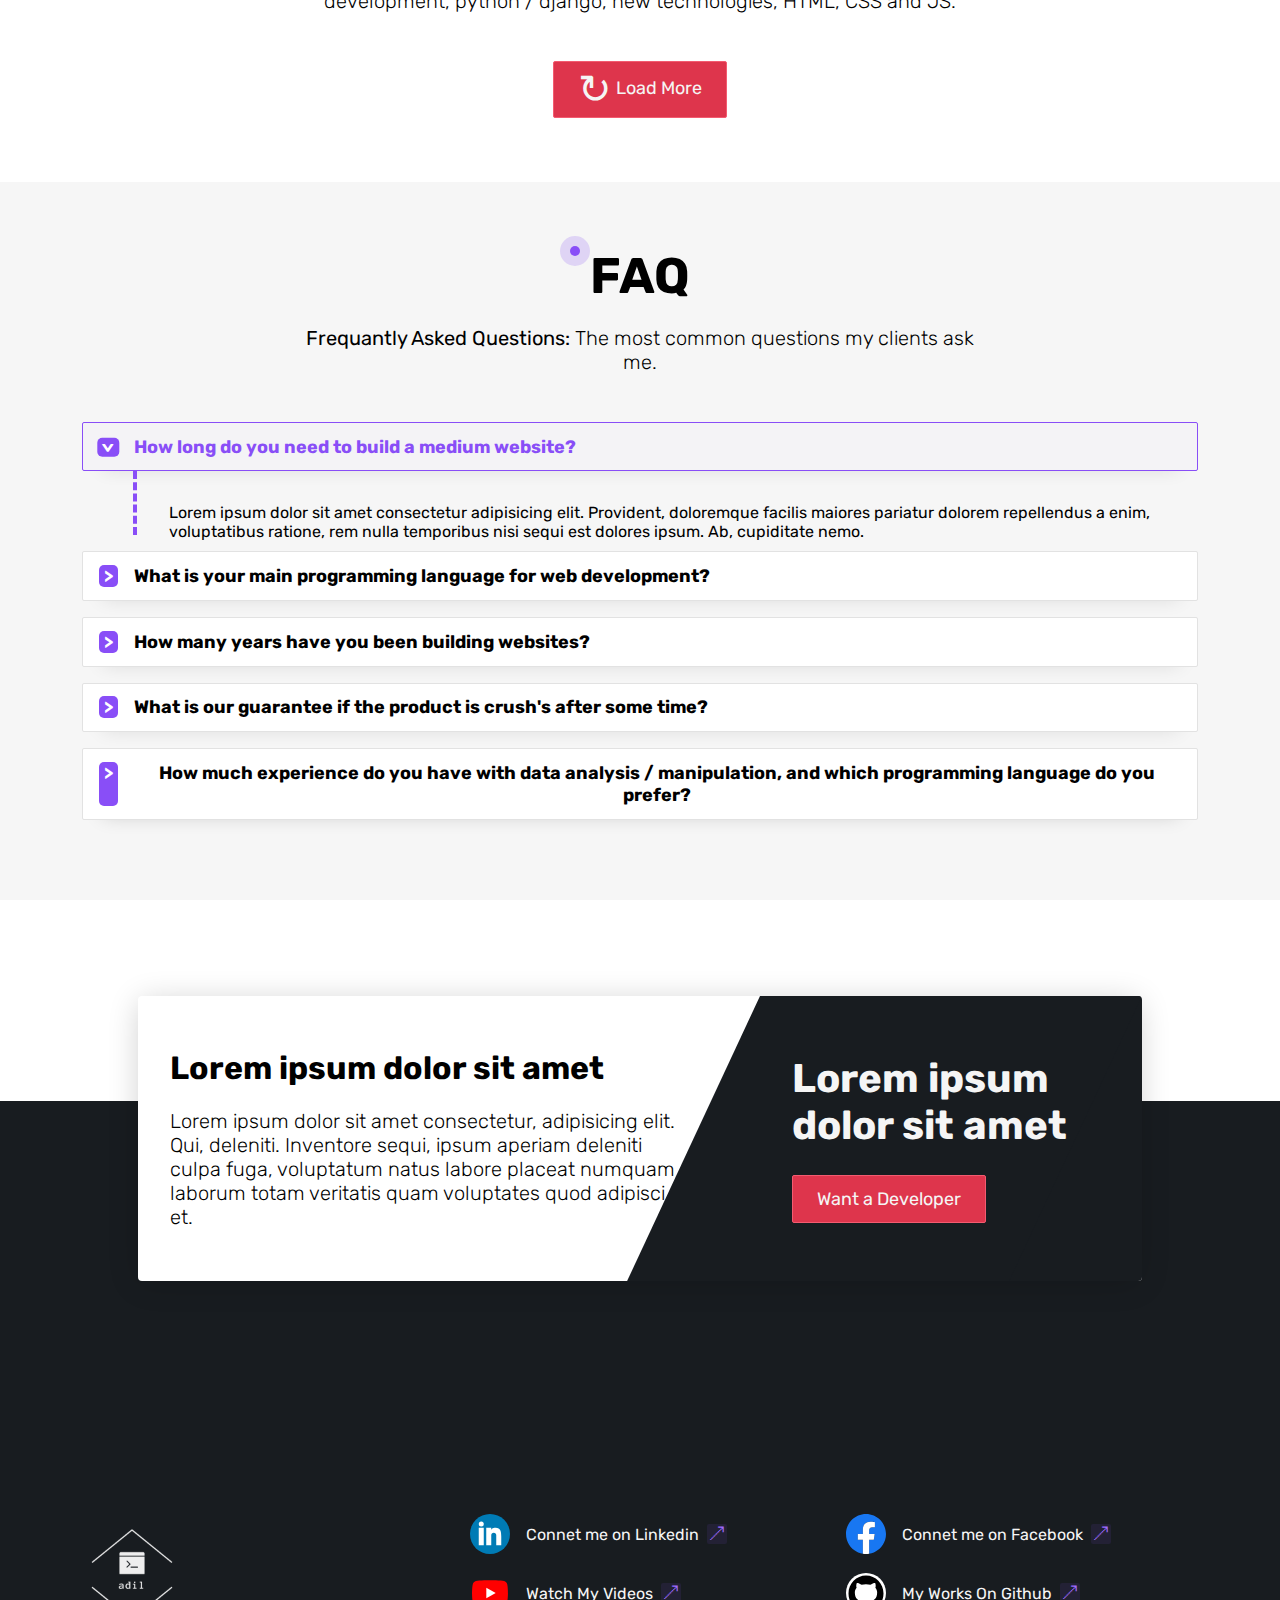
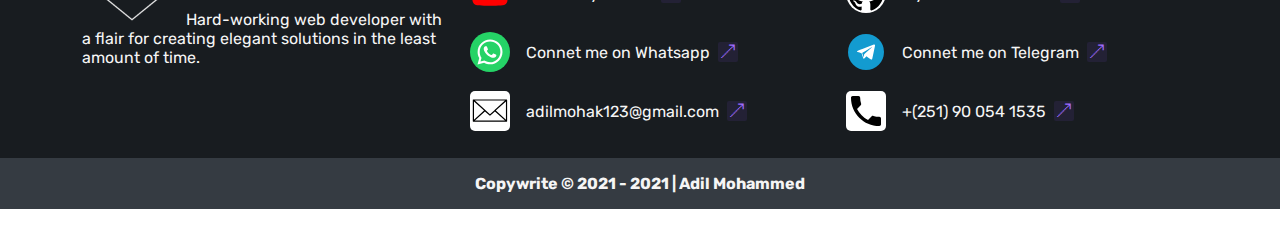
==== commit a2e0bfed: "Pages Updated" ====
--- a/index.html
+++ b/index.html
@@ -139,8 +139,14 @@
             vitae).
           </p>
           <div class="btn-wrapper" id="cv-download-wrapper">
+            <!-- <a href="#">
+              <iframe src="./static/files/CV_2021_Adil_Mohammed.pdf" width="200px" height="150px"
+                frameborder="0"></iframe>
+            </a> -->
             <a href="./static/files/CV_2021_Adil_Mohammed.pdf" download="CV_2021_Adil_Mohammed_Developer.pdf"
-              class="btn btn-orange"><span class="icon-sm flaticon-resume"></span> Download My CV</a>
+              class="btn btn-orange">
+              <span class="icon-sm flaticon-resume"></span> Download My CV
+            </a>
             <button class="btn btn-dark cv-preview-btn">
               <span class="icon-sm flaticon-file-2"></span> See The Preview
             </button>
@@ -497,7 +503,7 @@
         </p>
       </div>
       <div id="blog-wrap">
-        <a href="#">
+        <!-- <a href="#">
           <div class="blog-single">
             <h5><span class="flaticon-user-6"></span> Adil Mohammed</h5>
             <h2>Why Python is My Favorite Programming language?</h2>
@@ -564,7 +570,7 @@
               <span class="flaticon-more-2"></span> 43 Comments
             </div>
           </div>
-        </a>
+        </a> -->
       </div>
       <center>
         <button class="btn btn-orange blog-loader" style="padding: 4px 24px">
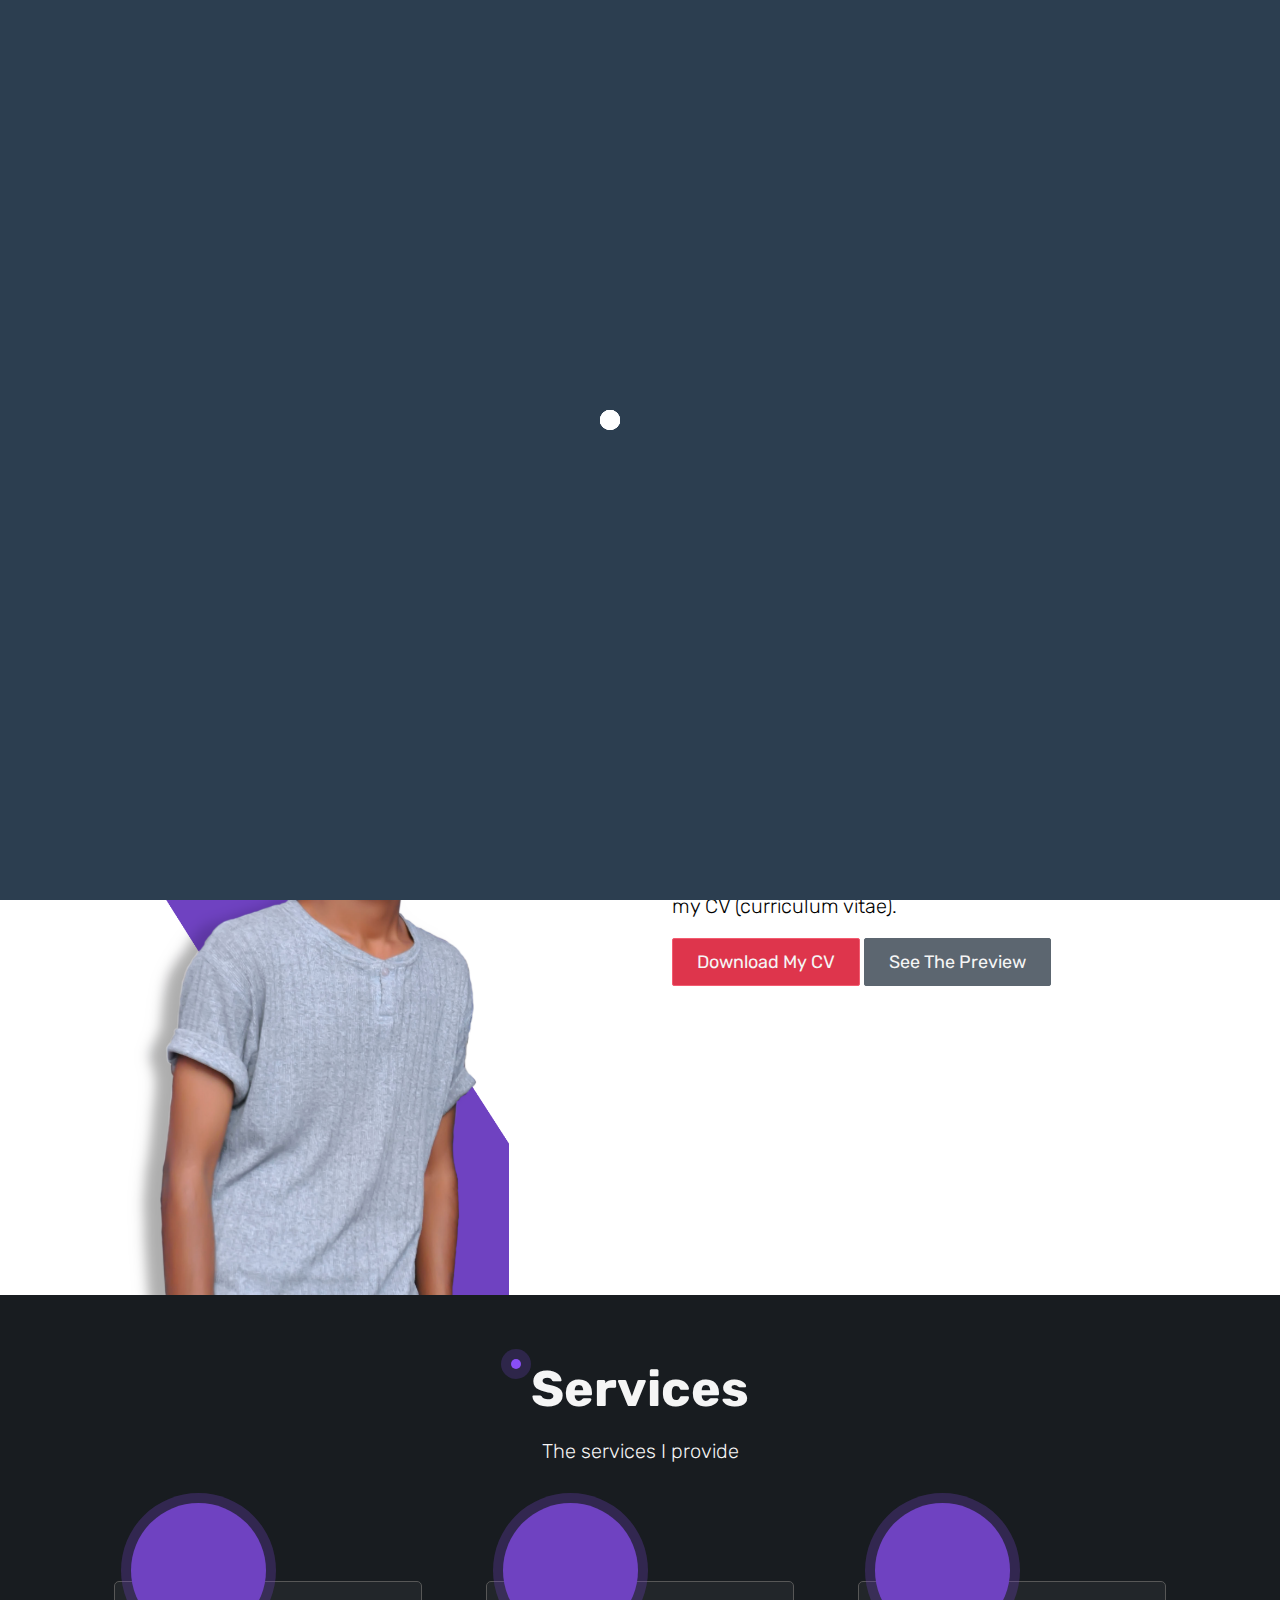
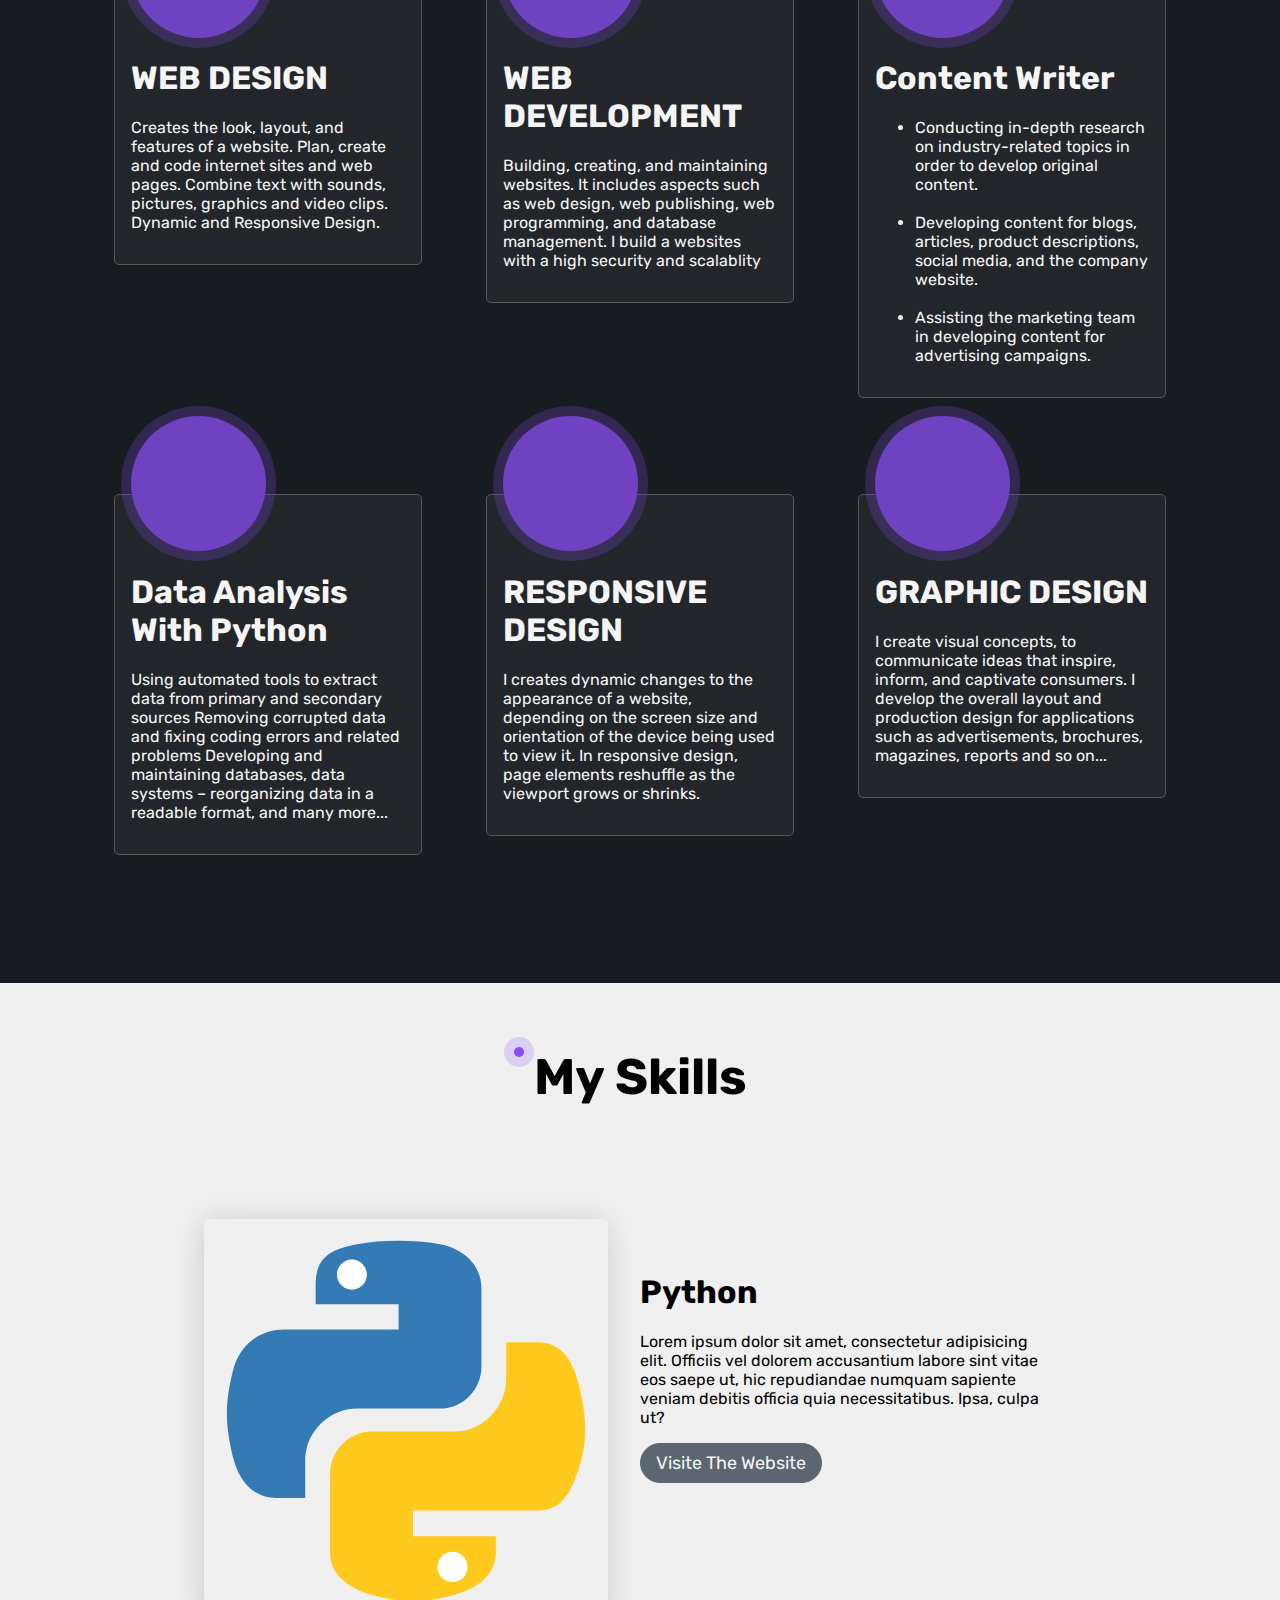
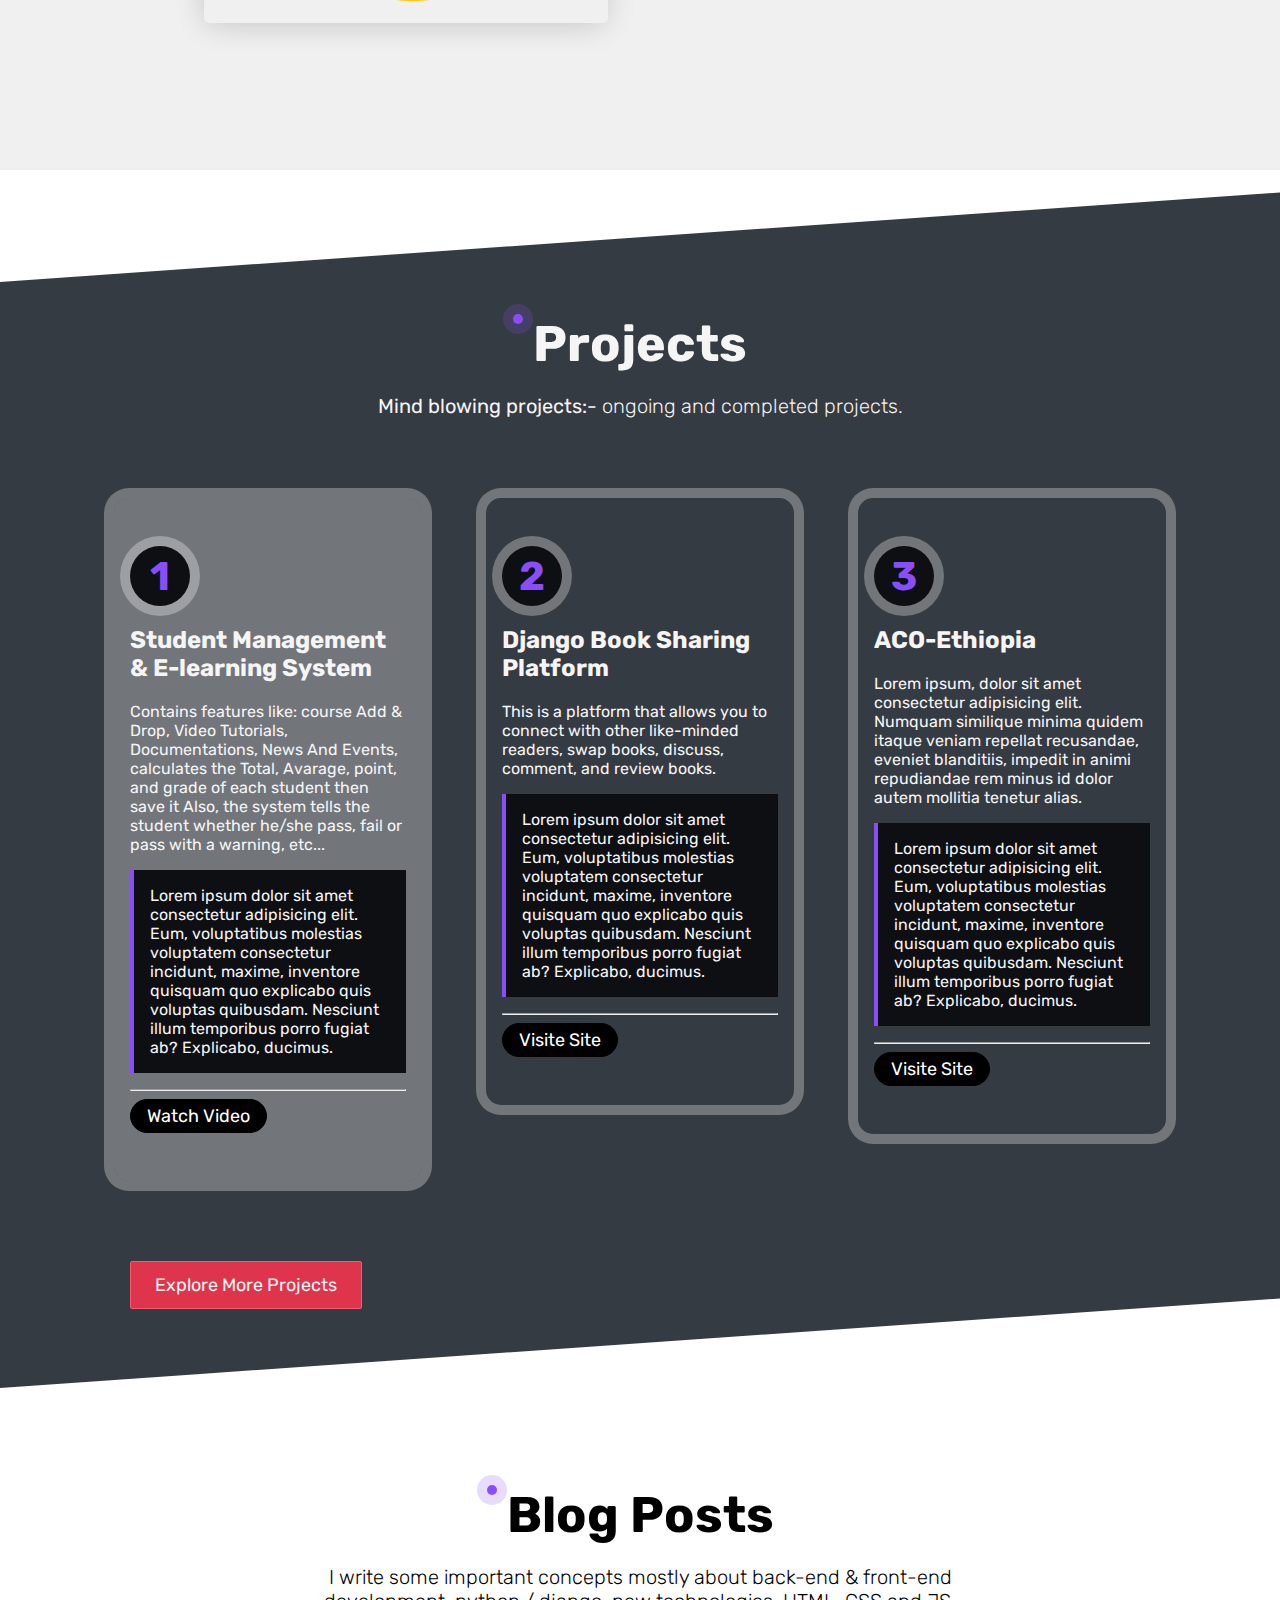
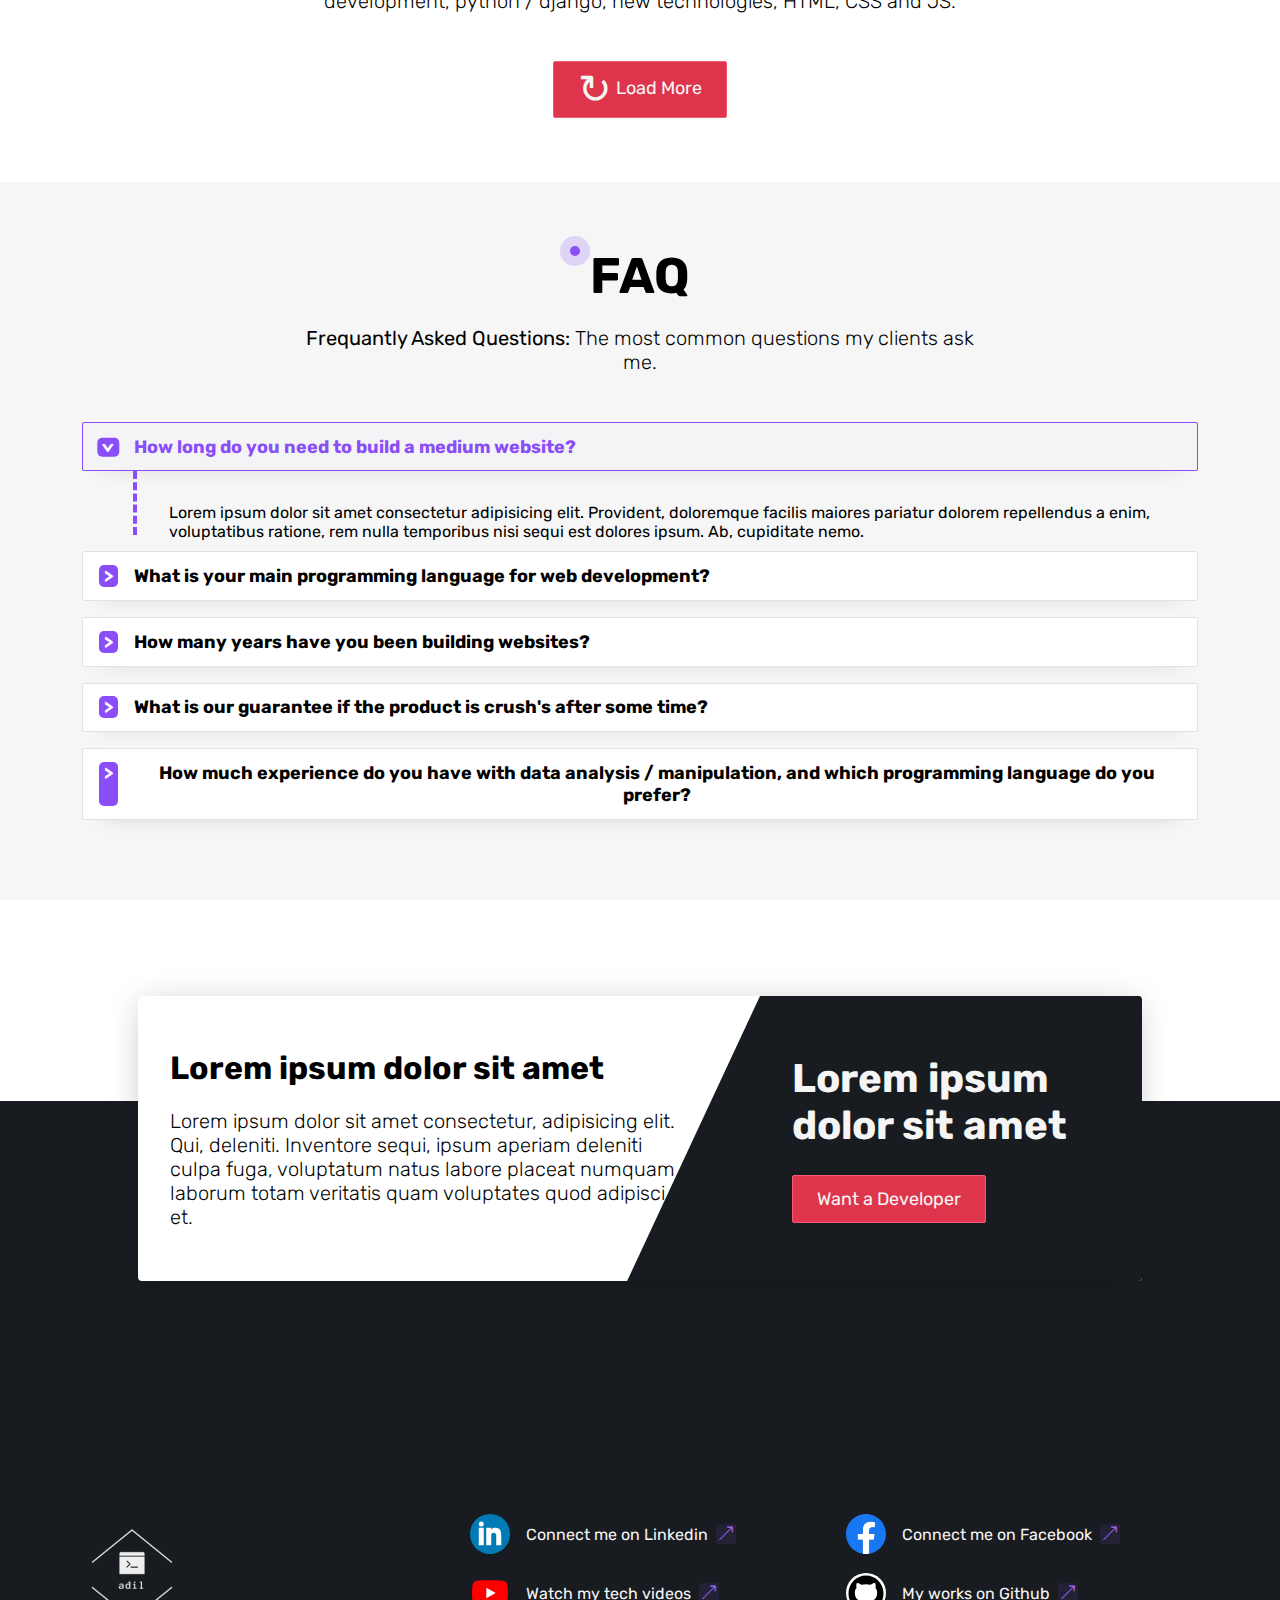
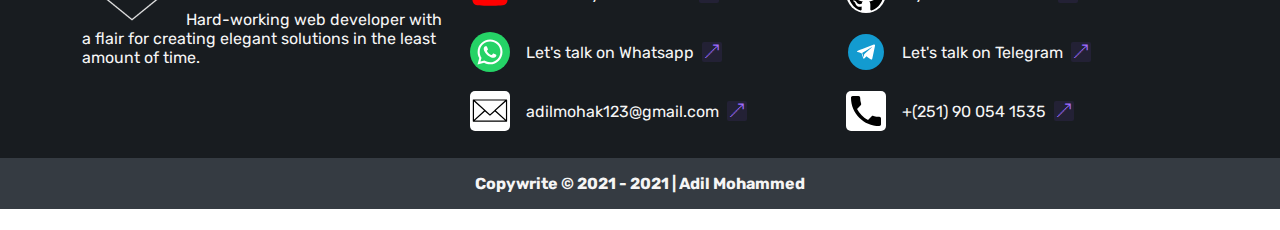
==== commit 4dc019b4: "Update index.html" ====
--- a/index.html
+++ b/index.html
@@ -701,28 +701,28 @@
         <div class="social-menu-list">
           <a href="https://www.linkedin.com/in/adilmohak/" target="_blank">
             <img class="img-logo" src="./static/img/social-logos/linkedin.svg" alt="" />
-            <p>Connet me on Linkedin</p>
+            <p>Connect me on Linkedin</p>
           </a>
           <a href="https://www.facebook.com/adilmohak1/" target="_blank">
             <img class="img-logo" src="./static/img/social-logos/facebook.svg" alt="" />
-            <p>Connet me on Facebook</p>
+            <p>Connect me on Facebook</p>
           </a>
           <a href="https://www.youtube.com/channel/UCimbcRZ7ViKNR4F_csbS5uw" target="_blank">
             <img class="img-logo" src="./static/img/social-logos/youtube-logo.svg" alt="" />
-            <p>Watch My Videos</p>
+            <p>Watch my tech videos</p>
           </a>
           <a href="https://github.com/adilmohak" target="_blank">
             <img class="img-logo" style="background-color: #fff; border-radius: 50%;"
               src="./static/img/social-logos/github-logo.svg" alt="" />
-            <p>My Works On Github</p>
+            <p>My works on Github</p>
           </a>
           <a href="https://api.whatsapp.com/send?phone=251900541535" target="_blank">
             <img class="img-logo" src="./static/img/social-logos/whatsapp.svg" alt="" />
-            <p>Connet me on Whatsapp</p>
+            <p>Let's talk on Whatsapp</p>
           </a>
           <a href="https://t.me/adil_mohak" target="_blank">
             <img class="img-logo" src="./static/img/social-logos/telegram.svg" alt="" />
-            <p>Connet me on Telegram</p>
+            <p>Let's talk on Telegram</p>
           </a>
           <a href="mailto:adilmohak123@gmail.com" target="_blank">
             <img class="img-logo" style="background-color: #fff; border-radius: 5px;"
@@ -744,4 +744,4 @@
   <script src="./static/js/main.js" type="text/javascript"></script>
 </body>
 
-</html>+</html>
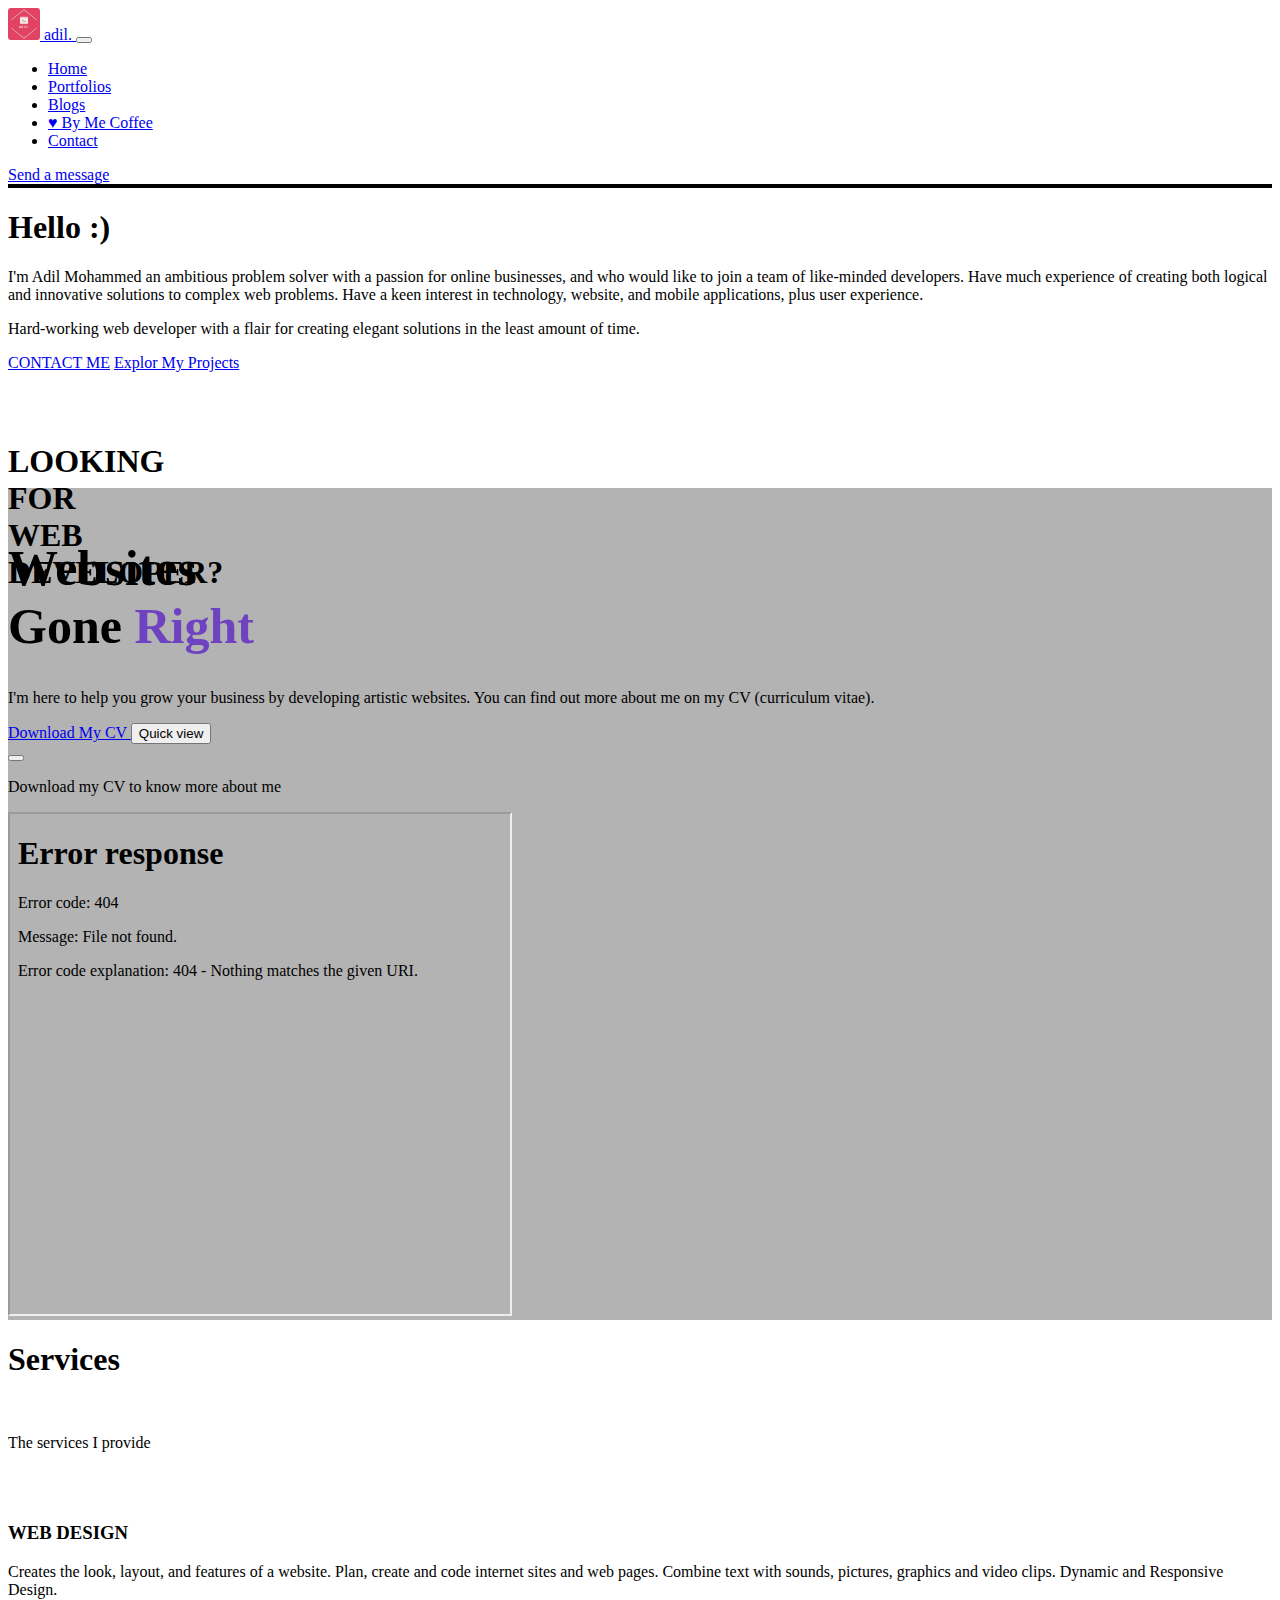
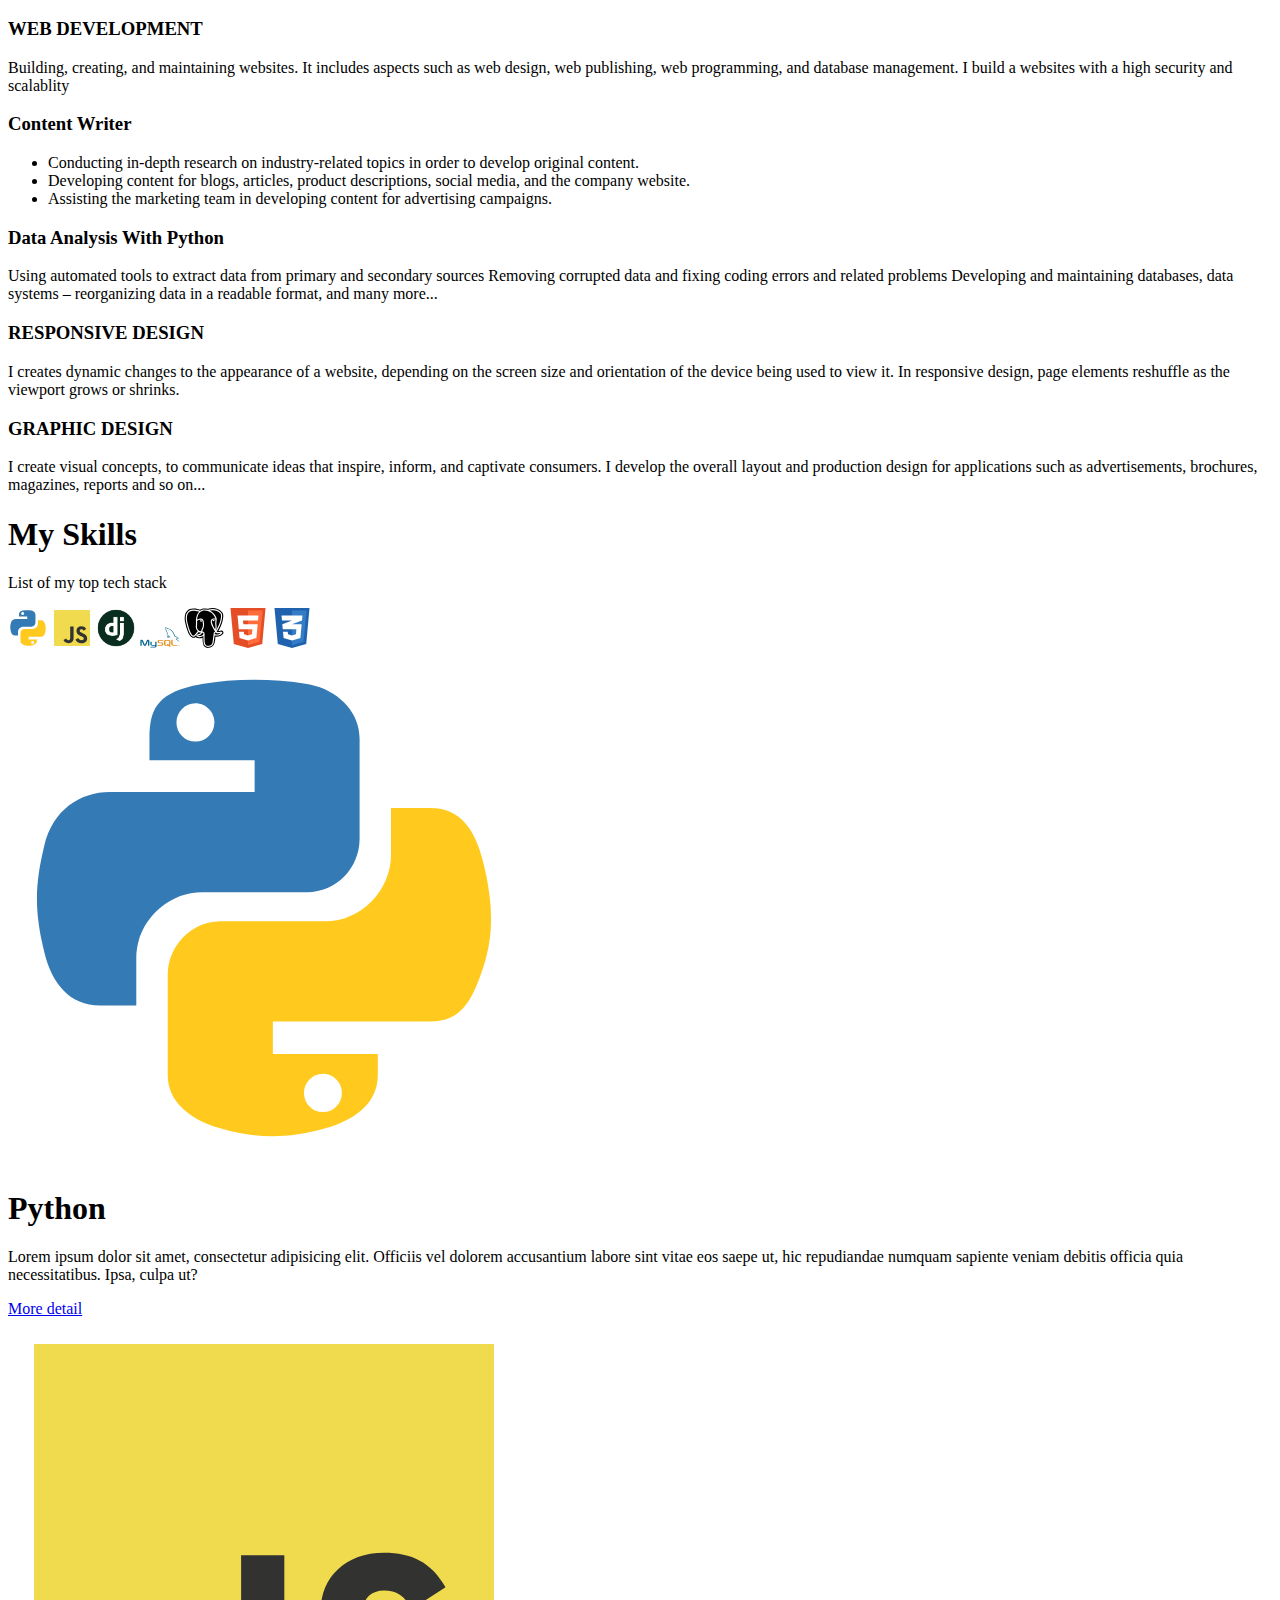
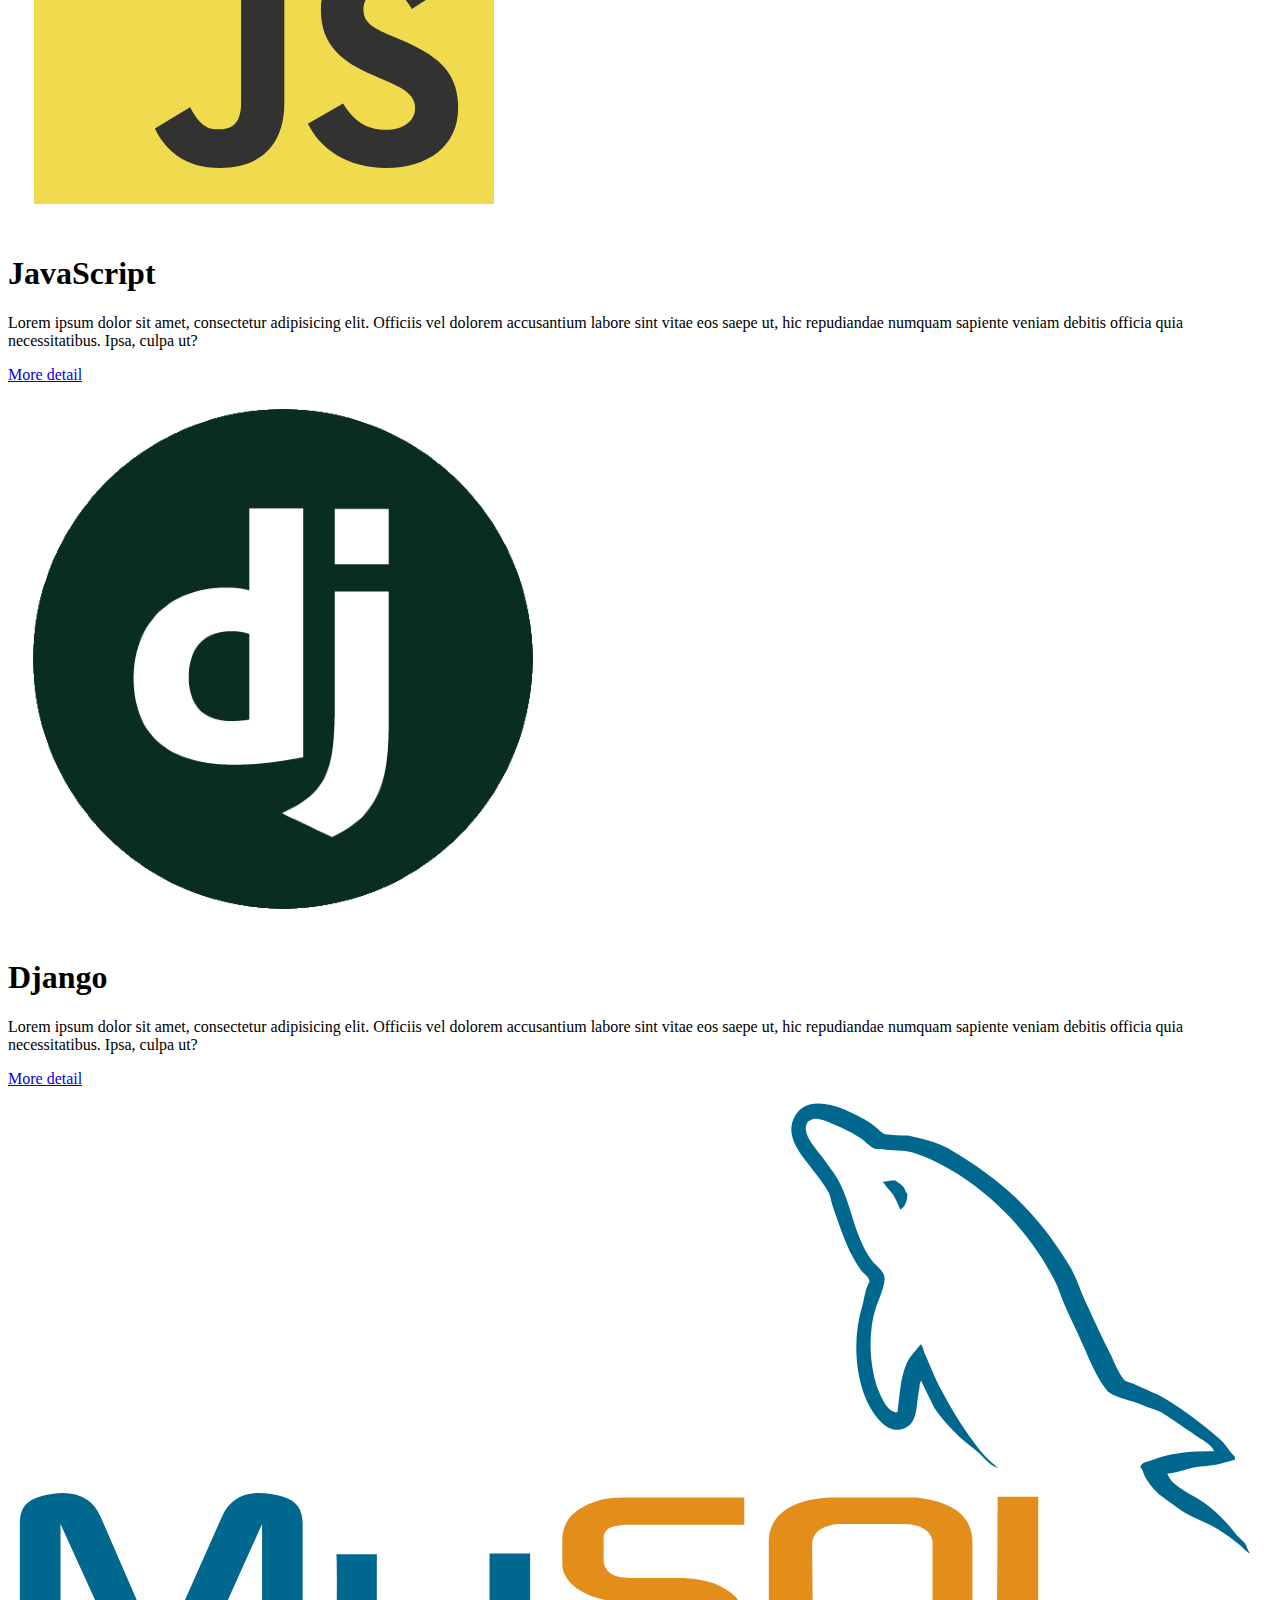
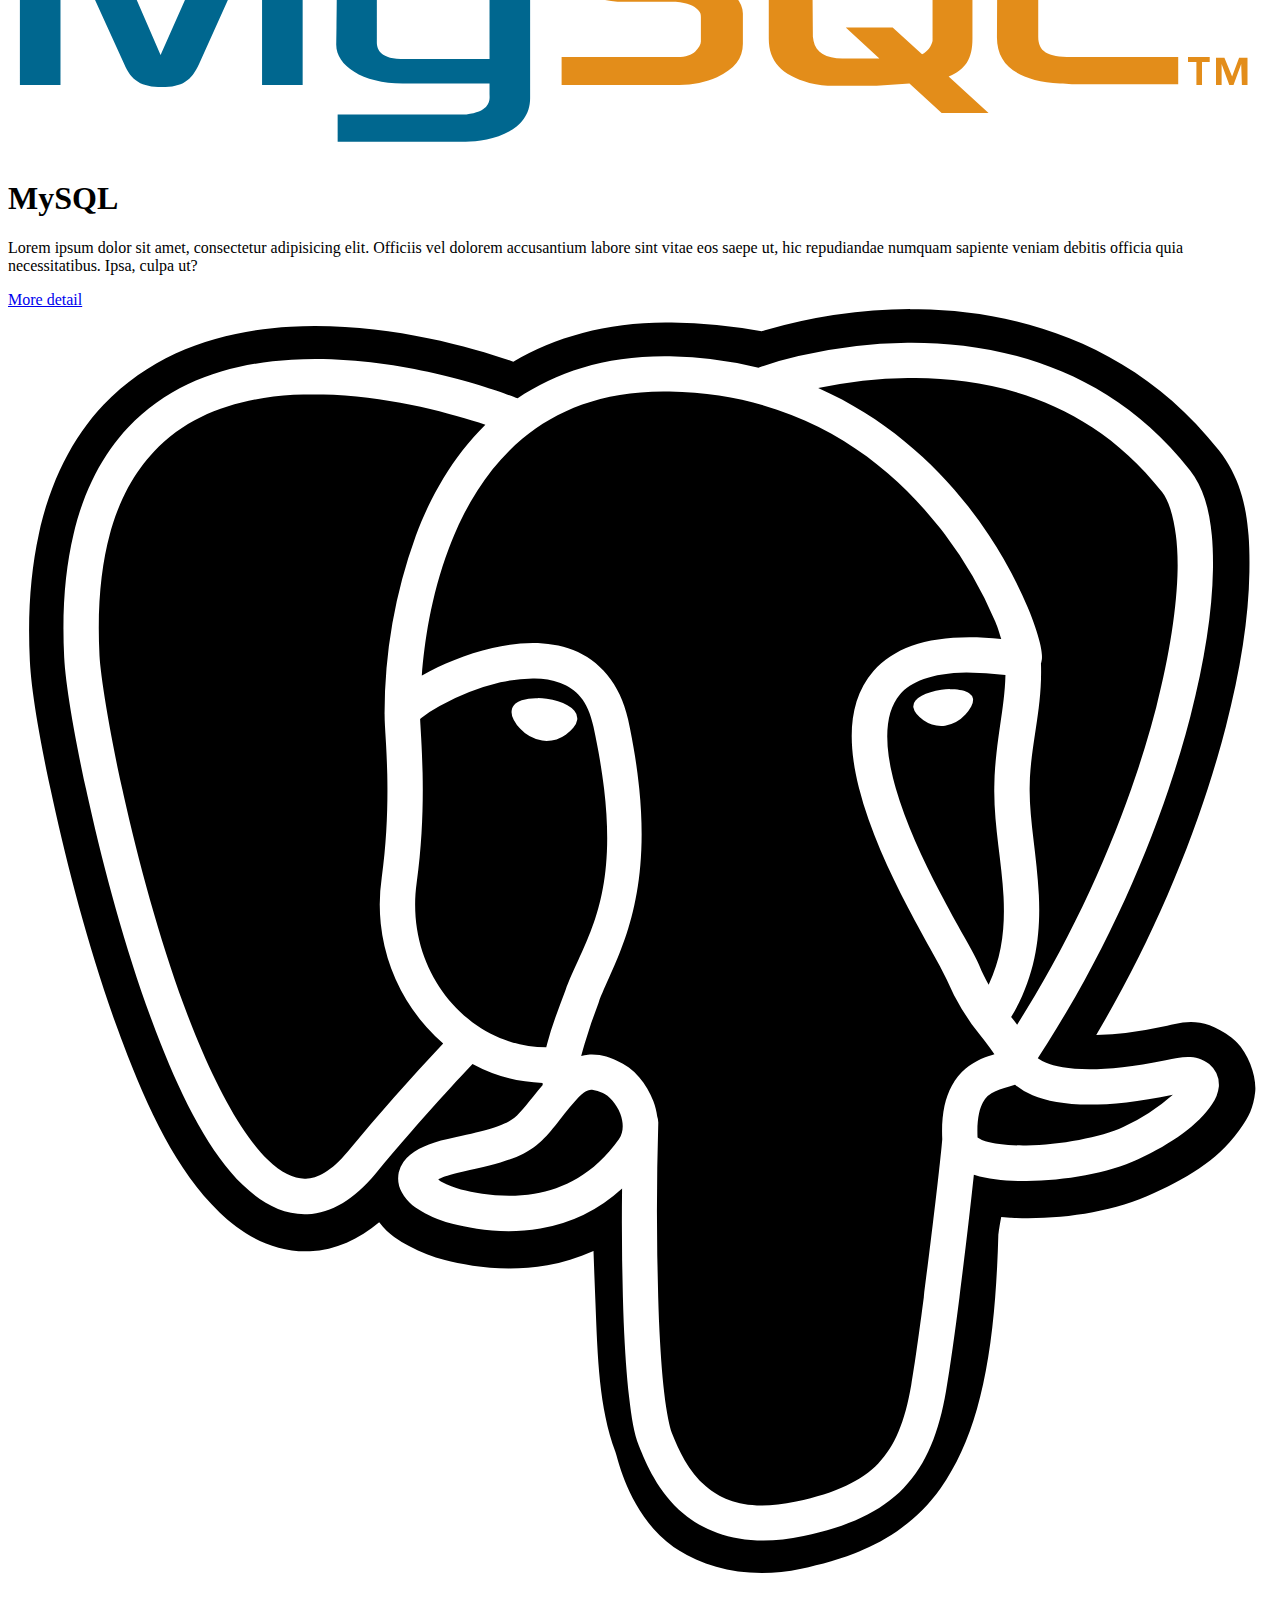
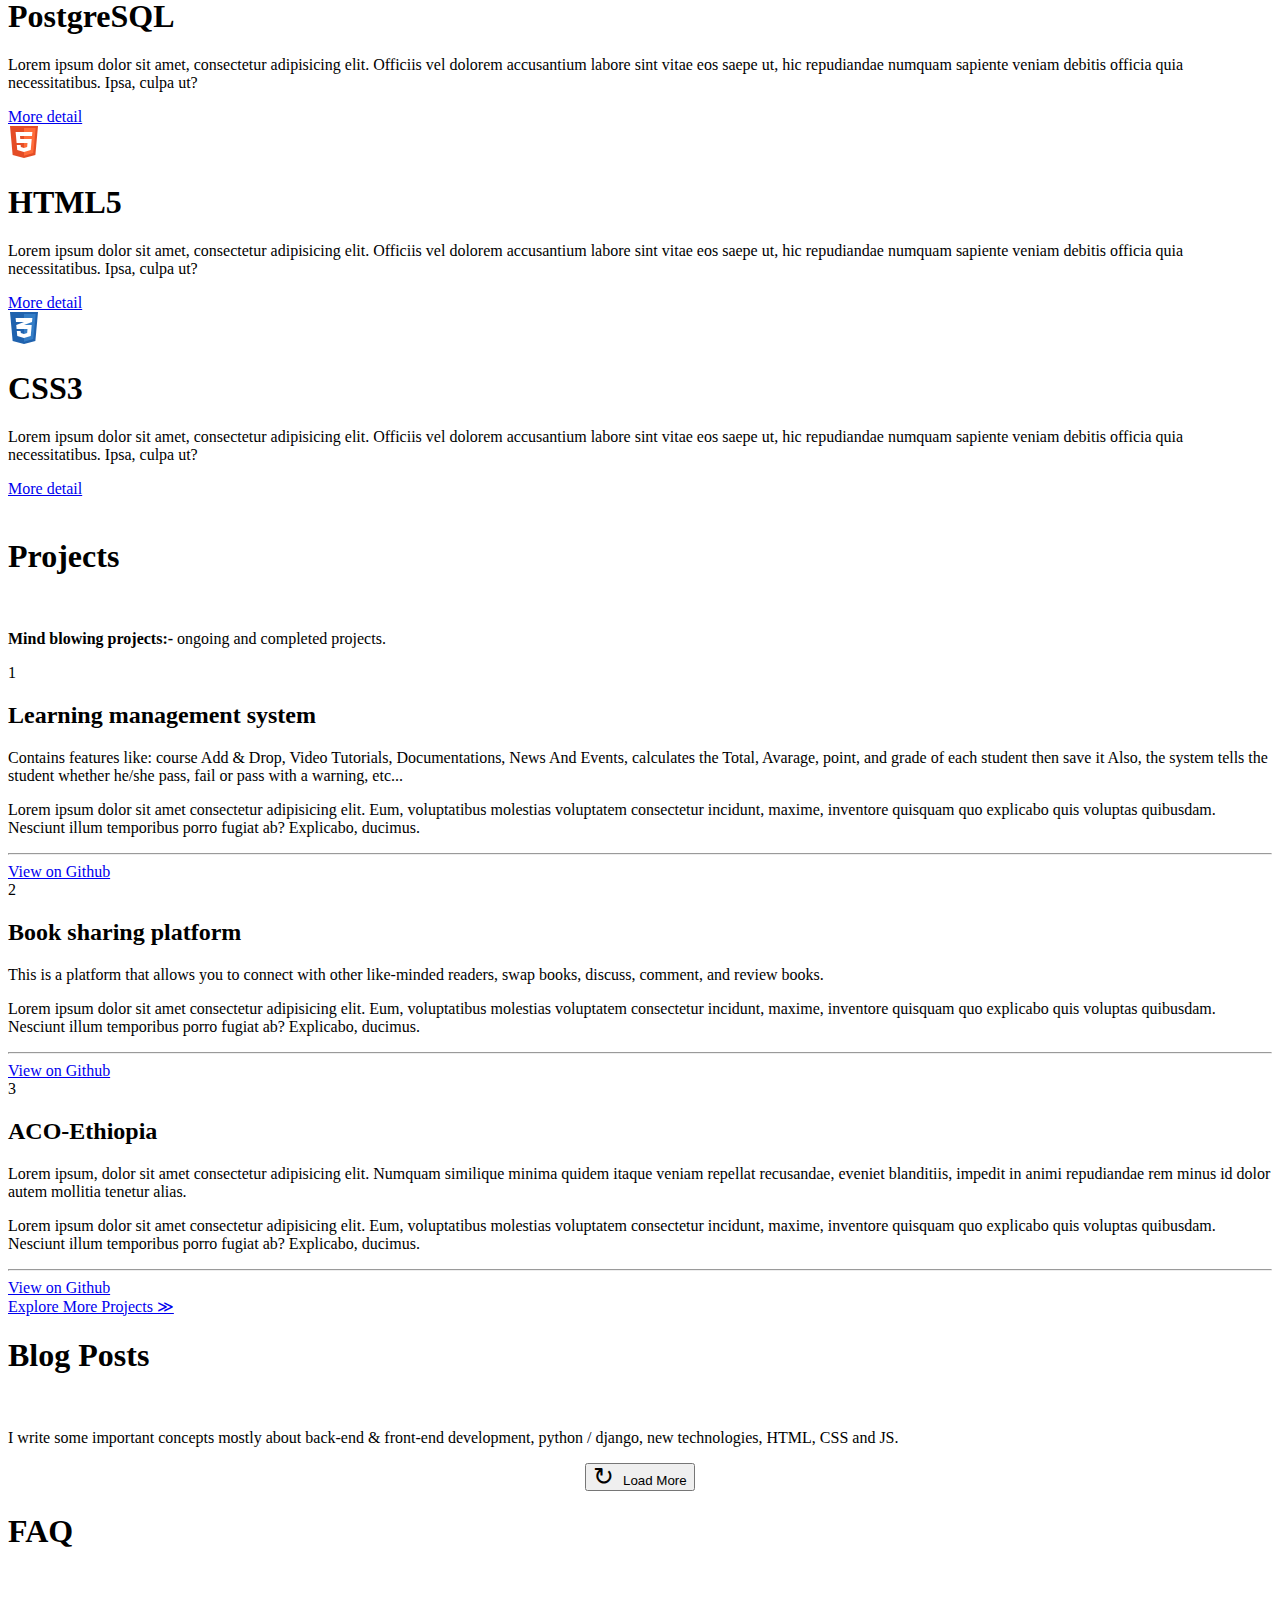
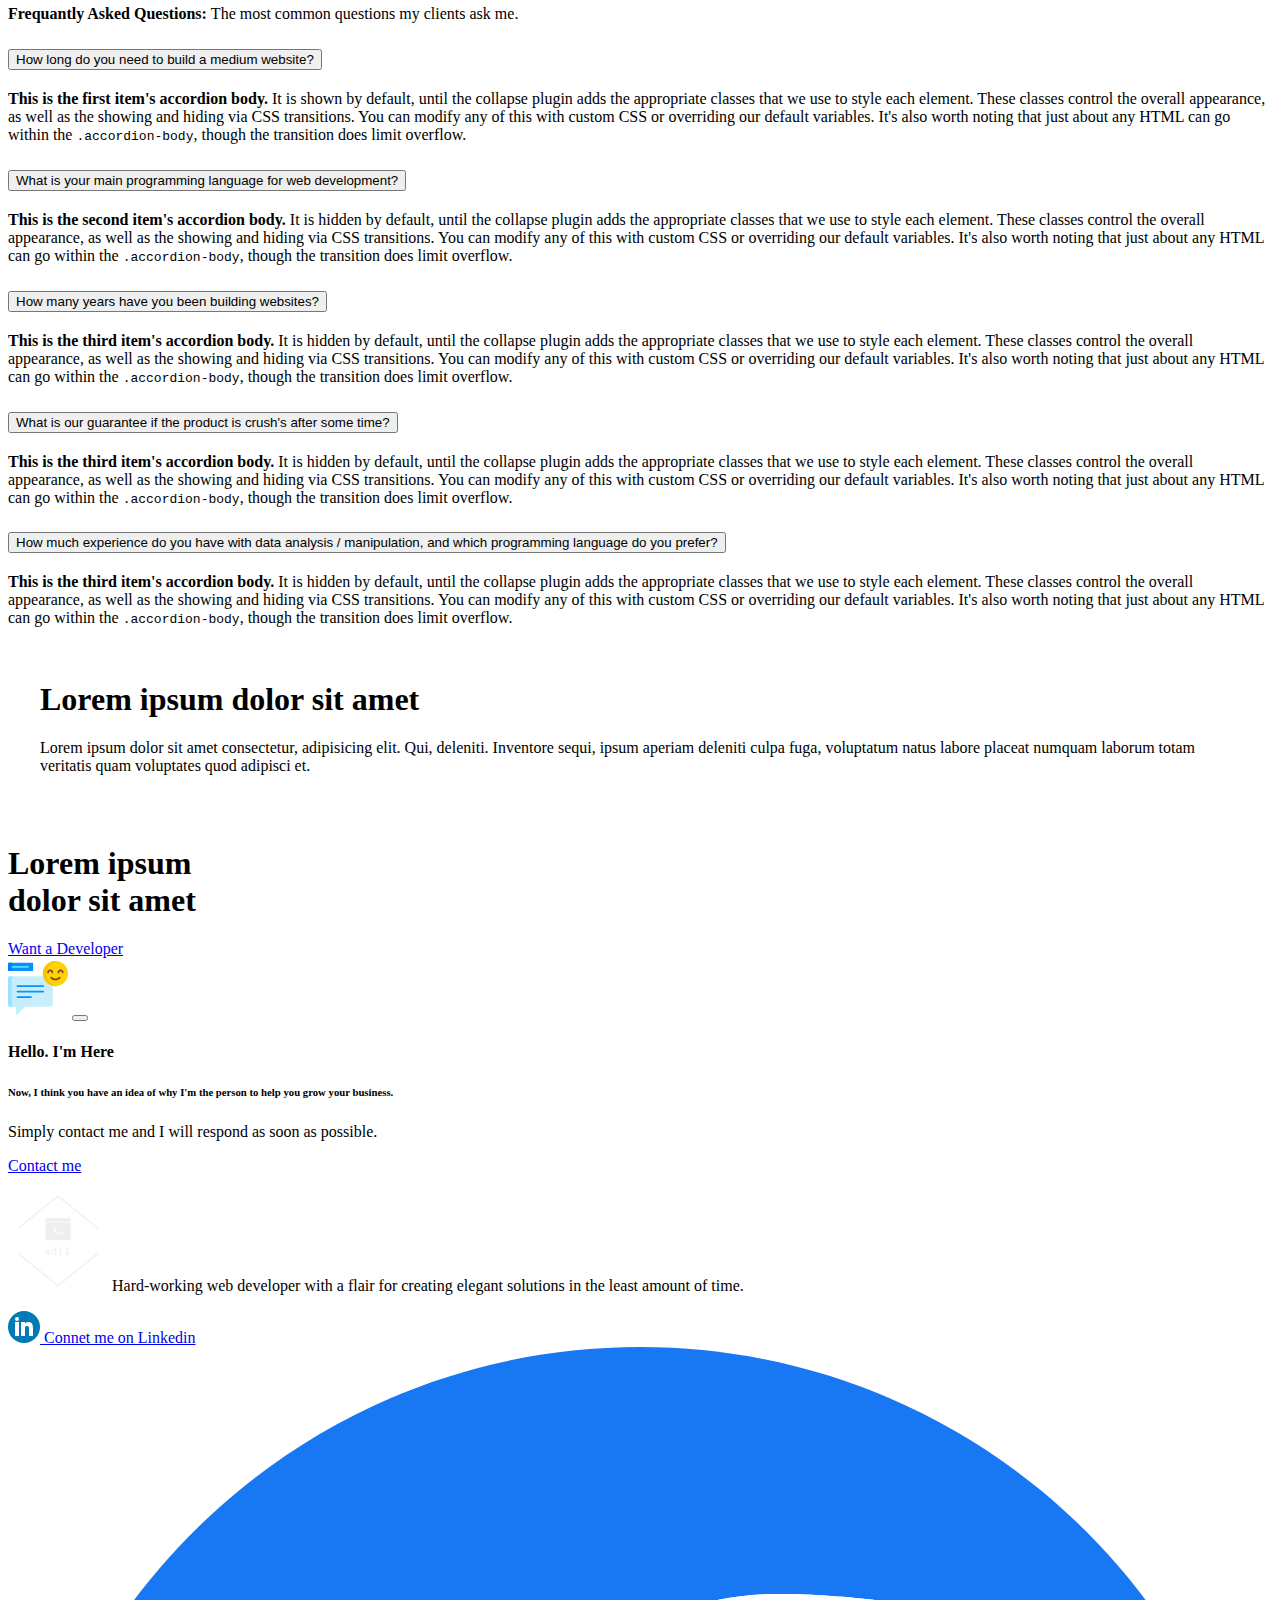
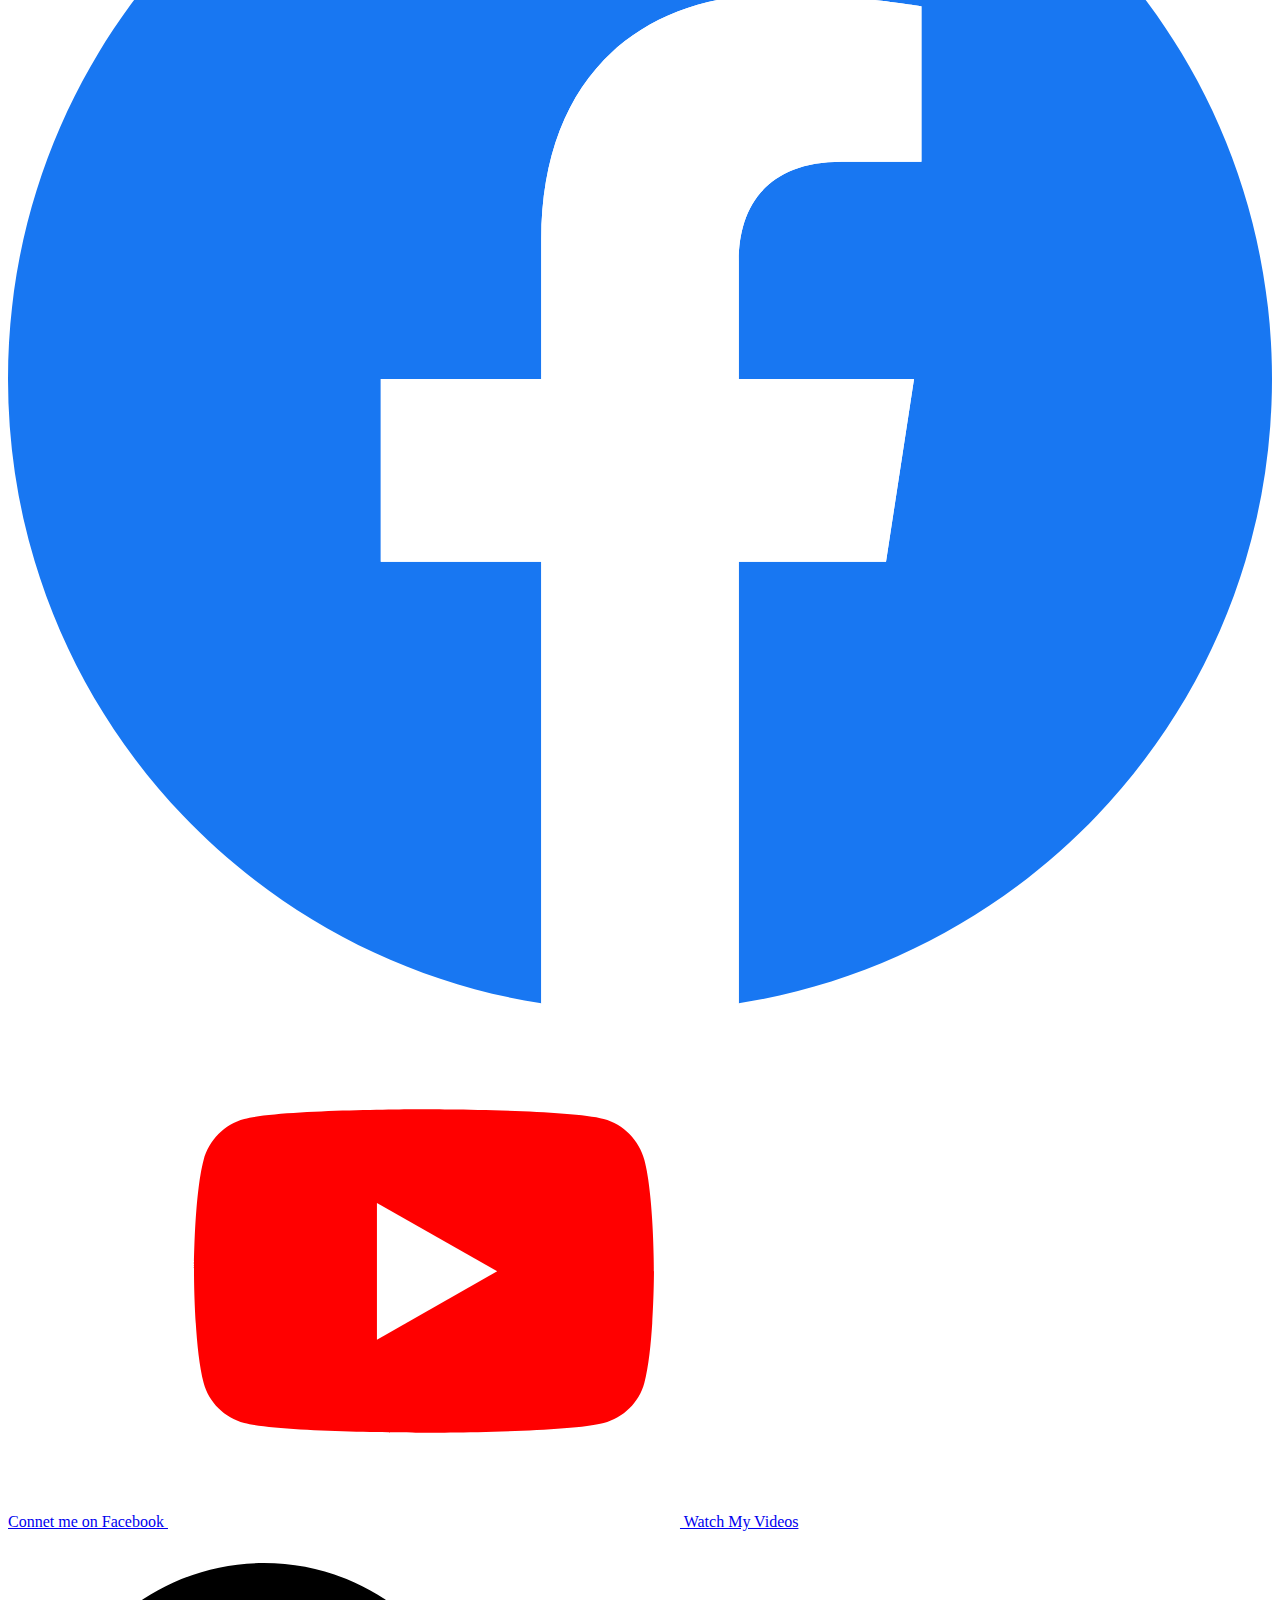
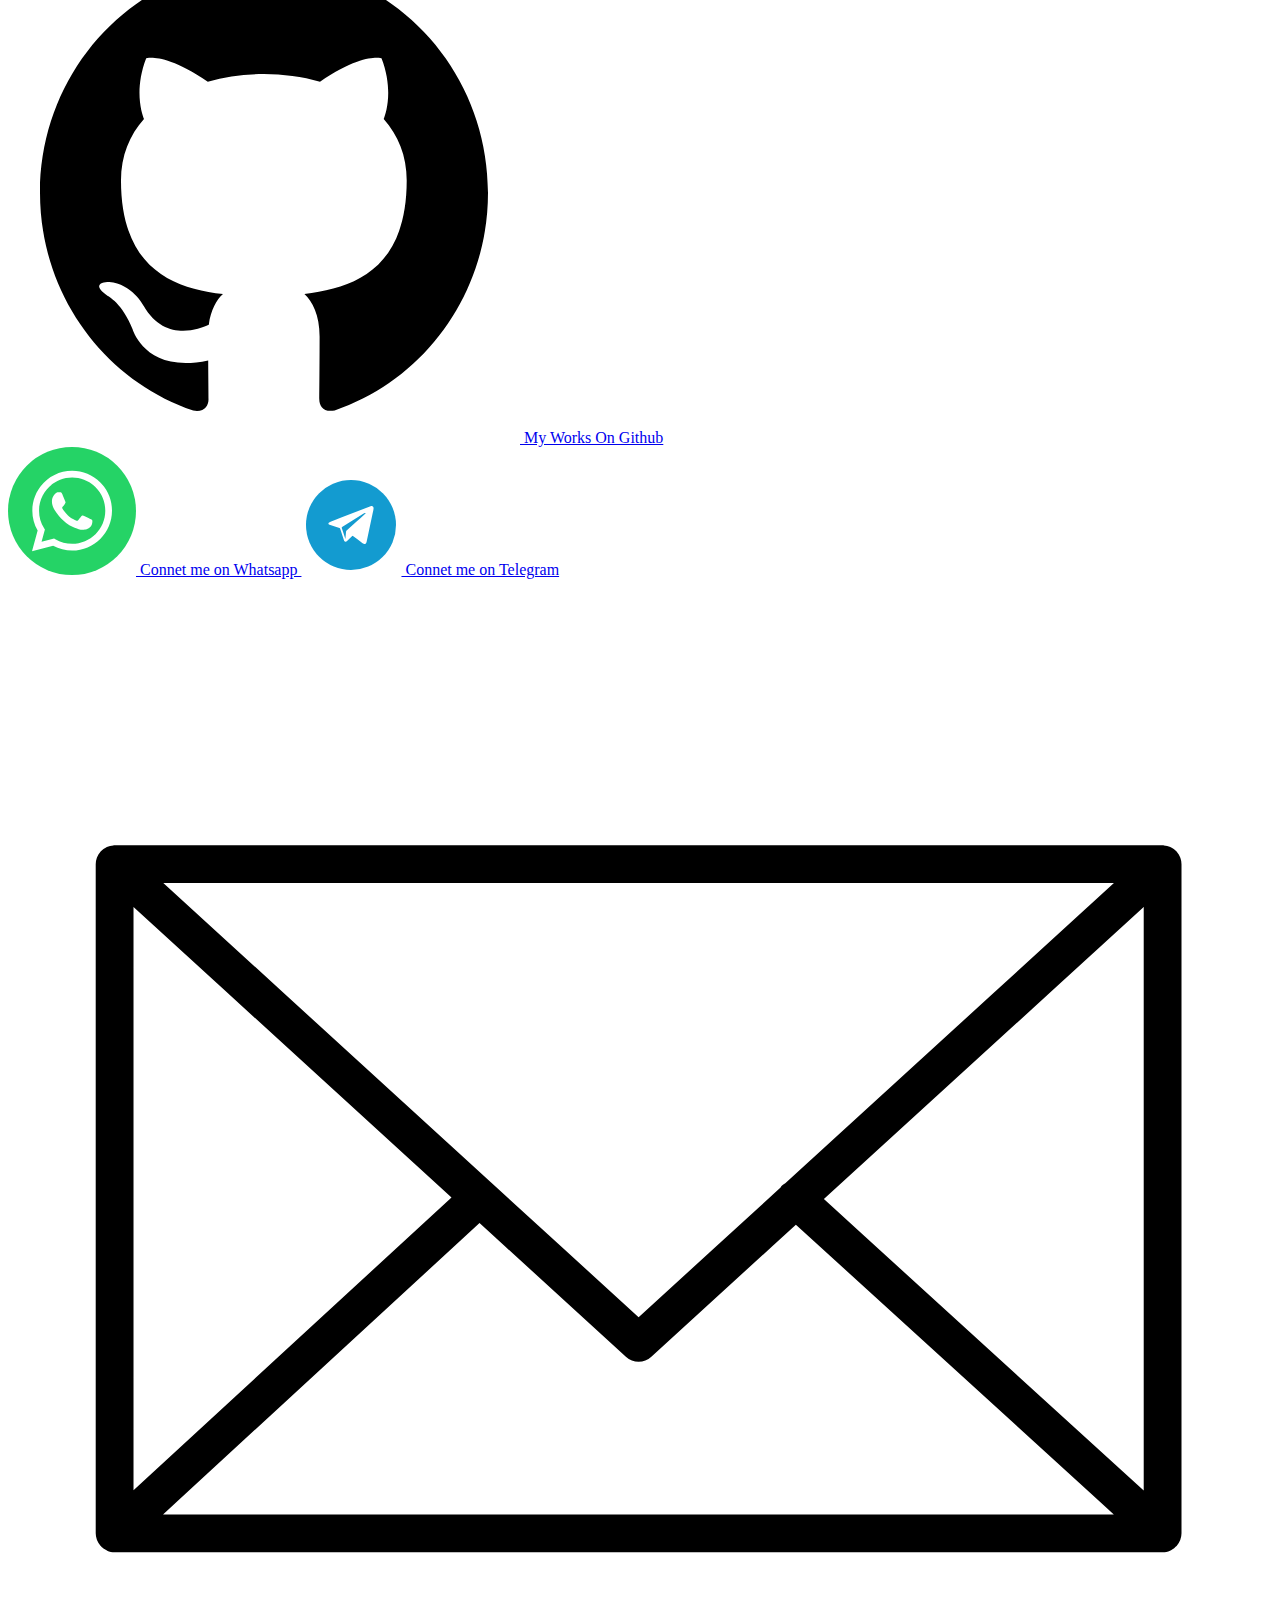
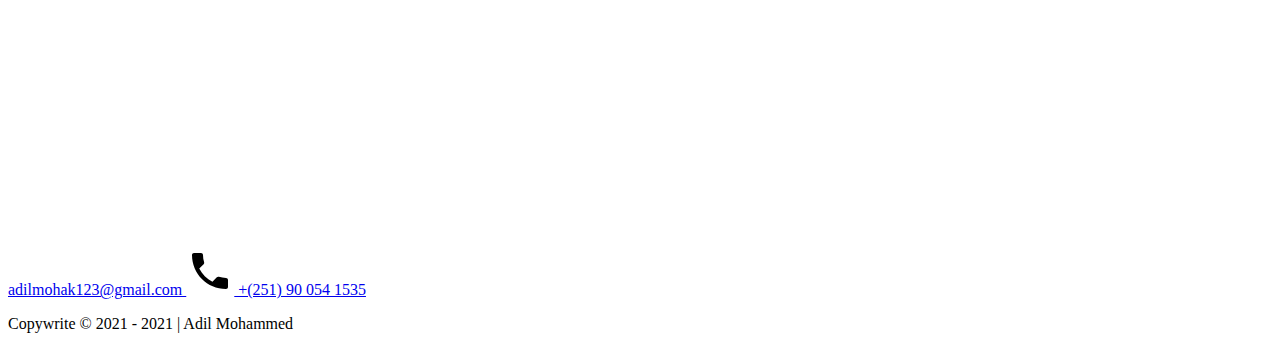
==== commit 981d2af5: "Resolved conflicts" ====
--- a/index.html
+++ b/index.html
@@ -26,7 +26,9 @@
   <link rel="stylesheet" href="./static/font-flaticon/flaticon.css" />
   <!-- <link rel="stylesheet" href="./static/font-flaticon/font/flaticon.css" /> -->
 
-  <link rel="stylesheet" href="./static/css/style.css" />
+  <link href="./static/vendor/bootstrap-5.3.0/css/bootstrap.min.css" rel="stylesheet" />
+
+  <link rel="stylesheet" href="./static/css/main.css" />
   <link rel="stylesheet" href="./static/css/animations.css" />
 </head>
 
@@ -45,10 +47,57 @@
   </div>
   <!-- End Preloader -->
 
-  <div id="body-size-indicator"></div>
+  <div id="scroll-indicator"></div>
+
+  <nav class="navbar navbar-expand-lg bg-body-tertiary" id="header-nav" style="border-bottom: 4px solid #000;">
+    <div class="container">
+      <a href="index.html" class="navbar-brand fw-bold d-flex align-items-center">
+        <img style="border-radius: 3px" class="me-2" src="./static/img/favicon/AAA/favicon.png" />
+        adil.
+      </a>
+      <button class="navbar-toggler" type="button" data-bs-toggle="collapse" data-bs-target="#navbarSupportedContent"
+        aria-controls="navbarSupportedContent" aria-expanded="false" aria-label="Toggle navigation">
+        <span class="navbar-toggler-icon"></span>
+      </button>
+      <div class="collapse navbar-collapse" id="navbarSupportedContent">
+        <ul class="navbar-nav me-auto mb-2 mb-lg-0">
+          <li class="nav-item">
+            <a class="nav-link active" aria-current="page" href="index.html">Home</a>
+          </li>
+          <li class="nav-item">
+            <a class="nav-link" href="portfolio.html">Portfolios</a>
+          </li>
+          <li class="nav-item">
+            <a class="nav-link" href="blogs.html">Blogs</a>
+          </li>
+          <li class="nav-item">
+            <a class="nav-link" href="bymecoffee.html">&heartsuit; By Me Coffee</a>
+          </li>
+          <li class="nav-item">
+            <a class="nav-link" href="contact.html">Contact</a>
+          </li>
+        </ul>
+        <div class="d-flex">
+          <a href="contact.html" class="btn btn-sm btn-dark">
+            Send a message
+          </a>
+          <!-- <button id="dark-light-toggler" class="btn btn-sm btn-dark" title="Change to dark mode">
+            Dark Mode
+          </button> -->
+          <!-- <button id="nav-pin" title="Unpin navigation bar">
+            <span class="flaticon-push-pin"></span>
+          </button> -->
+        </div>
+        <!-- <form class="d-flex" role="search">
+          <input class="form-control me-2" type="search" placeholder="Search" aria-label="Search">
+          <button class="btn btn-outline-success" type="submit">Search</button>
+        </form> -->
+      </div>
+    </div>
+  </nav>
 
   <!-- Header navbar -->
-  <header id="header-nav">
+  <!-- <header id="header-nav">
     <nav>
       <a href="index.html" class="leader">
         <img style="border-radius: 3px" src="./static/img/favicon/AAA/favicon.png" />
@@ -85,50 +134,53 @@
         </div>
       </ul>
     </nav>
-  </header>
+  </header> -->
 
   <!-- Banner hero -->
   <div class="hero">
-    <div class="wrapper d-flex">
-      <div class="content-hero" style="position: relative">
-        <h1>Hello :)</h1>
-        <p class="lead">
-          I'm Adil Mohammed an ambitious problem solver with a passion for
-          online businesses, and who would like to join a team of like-minded
-          developers. Have much experience of creating both logical and
-          innovative solutions to complex web problems. Have a keen interest
-          in technology, website, and mobile applications, plus user
-          experience.
-        </p>
-        <p>
-          Hard-working web developer with a flair for creating
-          elegant solutions in the least amount of time.
-        </p>
-        <div class="btn-group">
-          <a href="contact.html" class="btn btn-orange">CONTACT ME</a>
-          <a href="portfolio.html" class="btn btn-outline-light">Explor My Projects</a>
-        </div>
-      </div>
-      <br>
-      <div class="content-right">
-        <h1 class="hero-intro-title">
-          LOOKING <br />
-          FOR <br />
-          WEB <br />
-          DEVELOPER?
-        </h1>
+    <div class="container d-flex text-light">
+      <div class="row">
+        <div class="col-md-6">
+          <h1>Hello :)</h1>
+          <p class="lead">
+            I'm Adil Mohammed an ambitious problem solver with a passion for
+            online businesses, and who would like to join a team of like-minded
+            developers. Have much experience of creating both logical and
+            innovative solutions to complex web problems. Have a keen interest
+            in technology, website, and mobile applications, plus user
+            experience.
+          </p>
+          <p>
+            Hard-working web developer with a flair for creating
+            elegant solutions in the least amount of time.
+          </p>
+          <div class="d-flex">
+            <a href="contact.html" class="btn btn-orange">CONTACT ME</a>
+            <a href="portfolio.html" class="btn btn-outline-light ms-2">Explor My Projects</a>
+          </div>
+        </div>
+        <div class="col-md-6" style="margin-bottom: -125px; margin-top: 50px; display: flex;">
+          <div class="content-right">
+            <h1 class="hero-intro-title">
+              LOOKING <br />
+              FOR <br />
+              WEB <br />
+              DEVELOPER?
+            </h1>
+          </div>
+        </div>
       </div>
     </div>
   </div>
 
   <!-- Intro area -->
-  <section class="intro-area section-gap" style="padding-bottom: 0">
-    <div class="wrapper">
+  <section class="intro-area section-gap" style="background-color: #B3B3B3;">
+    <div class="container-fluid">
       <div class="row">
-        <div class="column-6" style="padding-bottom: 0">
-          <img width="80%" src="./static/img/avater-3.png" style="margin-bottom: -20px" alt="" />
-        </div>
-        <div class="column-6">
+        <div class="col-md-4 p-0">
+          <img width="100%" src="./static/img/avatar-1.png" alt="" />
+        </div>
+        <div class="col-md-8 p-5 mt-3">
           <h1 style="font-size: 50px">
             Websites <br />
             Gone <span style="color: #6f42c1"> Right </span>
@@ -140,29 +192,29 @@
           </p>
           <div class="btn-wrapper" id="cv-download-wrapper">
             <!-- <a href="#">
-              <iframe src="./static/files/CV_2021_Adil_Mohammed.pdf" width="200px" height="150px"
+              <iframe src="./static/files/Adil_Resume.pdf" width="200px" height="150px"
                 frameborder="0"></iframe>
             </a> -->
-            <a href="./static/files/CV_2021_Adil_Mohammed.pdf" download="CV_2021_Adil_Mohammed_Developer.pdf"
+            <a href="./static/files/Adil_Resume.pdf" download="CV_2021_Adil_Mohammed_Developer.pdf"
               class="btn btn-orange">
               <span class="icon-sm flaticon-resume"></span> Download My CV
             </a>
-            <button class="btn btn-dark cv-preview-btn">
-              <span class="icon-sm flaticon-file-2"></span> See The Preview
+            <button class="btn cv-preview-btn">
+              <span class="icon-sm flaticon-file-2"></span> Quick view
             </button>
 
             <div class="content">
               <button id="sticky-close-btn">
                 <span class="flaticon-error"></span>
               </button>
-              <small>Download my CV to know more about me</small>
+              <p class="small text-center mb-0">Download my CV to know more about me</p>
             </div>
           </div>
 
           <div class="modal">
             <div class="cv-preview">
               <span class="icon-md flaticon-error modal-close"></span>
-              <iframe src="./static/files/CV_2021_Adil_Mohammed.pdf" width="500px" height="500px">
+              <iframe src="./static/files/Adil_Resume.pdf" width="500px" height="500px">
               </iframe>
             </div>
           </div>
@@ -172,18 +224,18 @@
   </section>
 
   <!-- Service area -->
-  <section class="section-gap service-area dark-bg">
-    <div class="wrapper">
-      <div class="section-header">
-        <h1>Services</h1>
+  <section class="service-area bg-dark py-5 text-light">
+    <div class="container">
+      <div class="text-center">
+        <h1 class="section-header">Services</h1><br>
         <p class="lead">The services I provide</p>
       </div>
       <br /><br />
       <div class="row" style="position: relative">
-        <div class="column-6">
+        <div class="col-md-4">
           <div class="service-single">
             <span class="icon-x-lg flaticon-television"></span>
-            <h1>WEB DESIGN</h1>
+            <h3>WEB DESIGN</h3>
             <p>
               Creates the look, layout, and features of a website. Plan,
               create and code internet sites and web pages. Combine text with
@@ -192,10 +244,10 @@
             </p>
           </div>
         </div>
-        <div class="column-6">
+        <div class="col-md-4">
           <div class="service-single">
             <span class="icon-x-lg flaticon-more-2"></span>
-            <h1>WEB DEVELOPMENT</h1>
+            <h3>WEB DEVELOPMENT</h3>
             <p>
               Building, creating, and maintaining websites. It includes
               aspects such as web design, web publishing, web programming, and
@@ -204,21 +256,19 @@
             </p>
           </div>
         </div>
-        <div class="column-6">
+        <div class="col-md-4">
           <div class="service-single">
             <span class="icon-x-lg flaticon-notepad-2"></span>
-            <h1>Content Writer</h1>
+            <h3>Content Writer</h3>
             <ul>
               <li>
                 Conducting in-depth research on industry-related topics in
                 order to develop original content.
               </li>
-              <br />
               <li>
                 Developing content for blogs, articles, product descriptions,
                 social media, and the company website.
               </li>
-              <br />
               <li>
                 Assisting the marketing team in developing content for
                 advertising campaigns.
@@ -226,12 +276,10 @@
             </ul>
           </div>
         </div>
-      </div>
-      <div class="row">
-        <div class="column-6">
+        <div class="col-md-4">
           <div class="service-single">
             <span class="icon-x-lg flaticon-database"></span>
-            <h1>Data Analysis With Python</h1>
+            <h3>Data Analysis With Python</h3>
             <p>
               Using automated tools to extract data from primary and secondary
               sources Removing corrupted data and fixing coding errors and
@@ -241,10 +289,10 @@
             </p>
           </div>
         </div>
-        <div class="column-6">
+        <div class="col-md-4">
           <div class="service-single">
             <span class="icon-x-lg flaticon-smartphone-2"></span>
-            <h1>RESPONSIVE DESIGN</h1>
+            <h3>RESPONSIVE DESIGN</h3>
             <p>
               I creates dynamic changes to the appearance of a website,
               depending on the screen size and orientation of the device being
@@ -253,10 +301,10 @@
             </p>
           </div>
         </div>
-        <div class="column-6">
+        <div class="col-md-4">
           <div class="service-single">
             <span class="icon-x-lg flaticon-windows-3"></span>
-            <h1>GRAPHIC DESIGN</h1>
+            <h3>GRAPHIC DESIGN</h3>
             <p>
               I create visual concepts, to communicate ideas that inspire,
               inform, and captivate consumers. I develop the overall layout
@@ -269,204 +317,240 @@
     </div>
   </section>
 
-  <!-- Project Slider -->
-  <section class="section-gap skill-area">
-    <div class="section-header">
-      <h1>My Skills</h1>
-    </div>
-    <div class="slideshow-container" style="padding: 4rem">
-      <div class="item-single">
-        <div class="row">
-          <div class="column-6 fade-up">
-            <img src="./static/img/tech-logos/python-logo.svg" style="width: 100%" />
-          </div>
-          <div style="padding: 2rem;" class="column-6 fade-down">
-            <h1>Python</h1>
-            <p>
-              Lorem ipsum dolor sit amet, consectetur adipisicing elit.
-              Officiis vel dolorem accusantium labore sint vitae eos saepe ut,
-              hic repudiandae numquam sapiente veniam debitis officia quia
-              necessitatibus. Ipsa, culpa ut?
-            </p>
-            <a href="#" class="btn btn-sm btn-dark" style="border-radius: 2em">
-              Visite The Website <i class="flaticon-navigation-1"></i>
-            </a>
-          </div>
-        </div>
-      </div>
-      <div class="item-single">
-        <div class="row">
-          <div class="column-6 move-in">
-            <img src="./static/img/tech-logos/js-logo.svg" style="width: 100%" />
-          </div>
-          <div style="padding: 2rem;" class="column-6 move-in-left">
-            <h1>JavaScript</h1>
-            <p>
-              Lorem ipsum dolor sit amet, consectetur adipisicing elit.
-              Officiis vel dolorem accusantium labore sint vitae eos saepe ut,
-              hic repudiandae numquam sapiente veniam debitis officia quia
-              necessitatibus. Ipsa, culpa ut?
-            </p>
-            <a href="#" class="btn btn-sm btn-dark" style="border-radius: 2em">
-              Visite The Website <i class="flaticon-navigation-1"></i>
-            </a>
-          </div>
-        </div>
-      </div>
-      <div class="item-single">
-        <div class="row">
-          <div class="column-6 move-in-left">
-            <img src="./static/img/tech-logos/django-logo.jpg" style="width: 100%" />
-          </div>
-          <div style="padding: 2rem;" class="column-6 move-in">
-            <h1>&NewLine; Django</h1>
-            <p>
-              Lorem ipsum dolor sit amet, consectetur adipisicing elit.
-              Officiis vel dolorem accusantium labore sint vitae eos saepe ut,
-              hic repudiandae numquam sapiente veniam debitis officia quia
-              necessitatibus. Ipsa, culpa ut?
-            </p>
-            <a href="#" class="btn btn-sm btn-dark" style="border-radius: 2em">
-              Visite The Website <i class="flaticon-navigation-1"></i>
-            </a>
-          </div>
-        </div>
-      </div>
-      <div class="item-single">
-        <div class="row">
-          <div class="column-6 move-in-left">
-            <img src="./static/img/tech-logos/mysql-logo.svg" style="width: 100%" />
-          </div>
-          <div style="padding: 2rem;" class="column-6 move-in">
-            <h1>&NewLine; MySQL</h1>
-            <p>
-              Lorem ipsum dolor sit amet, consectetur adipisicing elit.
-              Officiis vel dolorem accusantium labore sint vitae eos saepe ut,
-              hic repudiandae numquam sapiente veniam debitis officia quia
-              necessitatibus. Ipsa, culpa ut?
-            </p>
-            <a href="#" class="btn btn-sm btn-dark" style="border-radius: 2em">
-              Visite The Website <i class="flaticon-navigation-1"></i>
-            </a>
-          </div>
-        </div>
-      </div>
-      <div class="item-single">
-        <div class="row">
-          <div class="column-6 fade-up">
-            <img src="./static/img/tech-logos/postgresql-logo.svg" style="width: 100%" />
-          </div>
-          <div style="padding: 2rem;" class="column-6 fade-down">
-            <h1>&NewLine; PostgreSQL</h1>
-            <p>
-              Lorem ipsum dolor sit amet, consectetur adipisicing elit.
-              Officiis vel dolorem accusantium labore sint vitae eos saepe ut,
-              hic repudiandae numquam sapiente veniam debitis officia quia
-              necessitatibus. Ipsa, culpa ut?
-            </p>
-            <a href="#" class="btn btn-sm btn-dark" style="border-radius: 2em">
-              Visite The Website <i class="flaticon-navigation-1"></i>
-            </a>
-          </div>
-        </div>
-      </div>
-      <div class="item-single">
-        <div class="row">
-          <div class="column-6 move-in-left">
-            <img src="./static/img/tech-logos/html5-logo.svg" style="width: 100%" />
-          </div>
-          <div style="padding: 2rem;" class="column-6 move-in">
-            <h1>&NewLine; HTML5</h1>
-            <p>
-              Lorem ipsum dolor sit amet, consectetur adipisicing elit.
-              Officiis vel dolorem accusantium labore sint vitae eos saepe ut,
-              hic repudiandae numquam sapiente veniam debitis officia quia
-              necessitatibus. Ipsa, culpa ut?
-            </p>
-            <a href="#" class="btn btn-sm btn-dark" style="border-radius: 2em">
-              Visite The Website <i class="flaticon-navigation-1"></i>
-            </a>
-          </div>
-        </div>
-      </div>
-      <div class="item-single">
-        <div class="row">
-          <div class="column-6 fade-down">
-            <img src="./static/img/tech-logos/css3-logo.svg" style="width: 100%" />
-          </div>
-          <div style="padding: 2rem;" class="column-6 move-in">
-            <h1>&NewLine; CSS3</h1>
-            <p>
-              Lorem ipsum dolor sit amet, consectetur adipisicing elit.
-              Officiis vel dolorem accusantium labore sint vitae eos saepe ut,
-              hic repudiandae numquam sapiente veniam debitis officia quia
-              necessitatibus. Ipsa, culpa ut?
-            </p>
-            <a href="#" class="btn btn-sm btn-dark" style="border-radius: 2em">
-              Visite The Website <i class="flaticon-navigation-1"></i>
-            </a>
-          </div>
-        </div>
-      </div>
-    </div>
-    <br />
-
-    <div style="text-align: center">
-      <span class="dot"></span>
-      <span class="dot"></span>
-      <span class="dot"></span>
+  <!-- Skill Slider -->
+  <section class="skill-area">
+    <div class="container">
+      <div class="text-center">
+        <h1 class="section-header">My Skills</h1>
+        <p class="small">List of my top tech stack</p>
+      </div>
+      <div class="d-flex justify-content-center my-3">
+        <img class="me-2 skill-toggler" data-skill="python" width="40px" src="./static/img/tech-logos/python-logo.svg"
+          alt="My Skill" />
+        <img class="me-2 skill-toggler" data-skill="javascript" width="40px" src="./static/img/tech-logos/js-logo.svg"
+          alt="My Skill" />
+        <img class="me-2 skill-toggler" data-skill="django" width="40px" src="./static/img/tech-logos/django-logo.jpg"
+          alt="My Skill" />
+        <img class="me-2 skill-toggler" data-skill="mysql" width="40px" src="./static/img/tech-logos/mysql-logo.svg"
+          alt="My Skill" />
+        <img class="me-2 skill-toggler" data-skill="postgresql" width="40px"
+          src="./static/img/tech-logos/postgresql-logo.svg" alt="My Skill" />
+        <img class="me-2 skill-toggler" data-skill="html" width="40px" src="./static/img/tech-logos/html5-logo.svg"
+          alt="My Skill" />
+        <img class="me-2 skill-toggler" data-skill="css" width="40px" src="./static/img/tech-logos/css3-logo.svg"
+          alt="My Skill" />
+      </div>
+      <div class="slideshow-container p-5">
+        <div class="item-single" id="python">
+          <div class="row d-flex justify-content-center">
+            <div class="col-md-3 fade-up">
+              <div class="skill-img">
+                <img src="./static/img/tech-logos/python-logo.svg" alt="My Skill" />
+              </div>
+            </div>
+            <div class="col-md-6 ps-3 pt-3 fade-down border">
+              <h1>Python</h1>
+              <p>
+                Lorem ipsum dolor sit amet, consectetur adipisicing elit.
+                Officiis vel dolorem accusantium labore sint vitae eos saepe ut,
+                hic repudiandae numquam sapiente veniam debitis officia quia
+                necessitatibus. Ipsa, culpa ut?
+              </p>
+              <a href="#" class="btn btn-sm btn-dark rounded-pill">
+                More detail
+              </a>
+            </div>
+          </div>
+        </div>
+        <div class="item-single" id="javascript">
+          <div class="row justify-content-center">
+            <div class="col-md-3 move-in">
+              <div class="skill-img">
+                <img src="./static/img/tech-logos/js-logo.svg" alt="My Skill" />
+              </div>
+            </div>
+            <div class="col-md-6 p-3 move-in-left border">
+              <h1>JavaScript</h1>
+              <p>
+                Lorem ipsum dolor sit amet, consectetur adipisicing elit.
+                Officiis vel dolorem accusantium labore sint vitae eos saepe ut,
+                hic repudiandae numquam sapiente veniam debitis officia quia
+                necessitatibus. Ipsa, culpa ut?
+              </p>
+              <a href="#" class="btn btn-sm btn-dark rounded-pill">
+                More detail
+              </a>
+            </div>
+          </div>
+        </div>
+        <div class="item-single" id="django">
+          <div class="row justify-content-center">
+            <div class="col-md-3 move-in-left">
+              <div class="skill-img">
+                <img src="./static/img/tech-logos/django-logo.jpg" alt="My Skill" />
+              </div>
+            </div>
+            <div class="col-md-6 p-3 move-in border">
+              <h1>&NewLine; Django</h1>
+              <p>
+                Lorem ipsum dolor sit amet, consectetur adipisicing elit.
+                Officiis vel dolorem accusantium labore sint vitae eos saepe ut,
+                hic repudiandae numquam sapiente veniam debitis officia quia
+                necessitatibus. Ipsa, culpa ut?
+              </p>
+              <a href="#" class="btn btn-sm btn-dark rounded-pill">
+                More detail
+              </a>
+            </div>
+          </div>
+        </div>
+        <div class="item-single" id="mysql">
+          <div class="row justify-content-center">
+            <div class="col-md-3 move-in-left">
+              <div class="skill-img">
+                <img src="./static/img/tech-logos/mysql-logo.svg" alt="My Skill" />
+              </div>
+            </div>
+            <div class="col-md-6 p-3 move-in border">
+              <h1>&NewLine; MySQL</h1>
+              <p>
+                Lorem ipsum dolor sit amet, consectetur adipisicing elit.
+                Officiis vel dolorem accusantium labore sint vitae eos saepe ut,
+                hic repudiandae numquam sapiente veniam debitis officia quia
+                necessitatibus. Ipsa, culpa ut?
+              </p>
+              <a href="#" class="btn btn-sm btn-dark rounded-pill">
+                More detail
+              </a>
+            </div>
+          </div>
+        </div>
+        <div class="item-single" id="postgresql">
+          <div class="row justify-content-center">
+            <div class="col-md-3 fade-up">
+              <div class="skill-img">
+                <img src="./static/img/tech-logos/postgresql-logo.svg" alt="My Skill" />
+              </div>
+            </div>
+            <div class="col-md-6 p-3 fade-down border">
+              <h1>&NewLine; PostgreSQL</h1>
+              <p>
+                Lorem ipsum dolor sit amet, consectetur adipisicing elit.
+                Officiis vel dolorem accusantium labore sint vitae eos saepe ut,
+                hic repudiandae numquam sapiente veniam debitis officia quia
+                necessitatibus. Ipsa, culpa ut?
+              </p>
+              <a href="#" class="btn btn-sm btn-dark rounded-pill">
+                More detail
+              </a>
+            </div>
+          </div>
+        </div>
+        <div class="item-single" id="html">
+          <div class="row justify-content-center">
+            <div class="col-md-3 move-in-left">
+              <div class="skill-img">
+                <img src="./static/img/tech-logos/html5-logo.svg" alt="My Skill" />
+              </div>
+            </div>
+            <div class="col-md-6 p-3 move-in border">
+              <h1>&NewLine; HTML5</h1>
+              <p>
+                Lorem ipsum dolor sit amet, consectetur adipisicing elit.
+                Officiis vel dolorem accusantium labore sint vitae eos saepe ut,
+                hic repudiandae numquam sapiente veniam debitis officia quia
+                necessitatibus. Ipsa, culpa ut?
+              </p>
+              <a href="#" class="btn btn-sm btn-dark rounded-pill">
+                More detail
+              </a>
+            </div>
+          </div>
+        </div>
+        <div class="item-single" id="css">
+          <div class="row justify-content-center">
+            <div class="col-md-3 fade-down">
+              <div class="skill-img">
+                <img src="./static/img/tech-logos/css3-logo.svg" alt="My Skill" />
+              </div>
+            </div>
+            <div class="col-md-6 p-3 move-in border">
+              <h1>&NewLine; CSS3</h1>
+              <p>
+                Lorem ipsum dolor sit amet, consectetur adipisicing elit.
+                Officiis vel dolorem accusantium labore sint vitae eos saepe ut,
+                hic repudiandae numquam sapiente veniam debitis officia quia
+                necessitatibus. Ipsa, culpa ut?
+              </p>
+              <a href="#" class="btn btn-sm btn-dark rounded-pill">
+                More detail
+              </a>
+            </div>
+          </div>
+        </div>
+      </div>
+      <br />
+
+      <div style="text-align: center">
+        <span class="dot"></span>
+        <span class="dot"></span>
+        <span class="dot"></span>
+      </div>
     </div>
   </section>
 
   <!-- Project area -->
-  <section class="section-gap project-area section-slanted">
-    <div class="wrapper">
-      <div class="section-header">
-        <h1>Projects</h1>
+  <section class="project-area position-relative bg-dark text-light">
+    <div class="section-slanted-top"></div>
+    <div class="section-slanted-bottom"></div>
+    <div class="container">
+      <div class="text-center">
+        <h1 class="section-header">Projects</h1><br>
         <p class="lead">
           <strong> Mind blowing projects:- </strong> ongoing and completed projects.
         </p>
       </div>
       <div class="row">
-        <div class="column-6">
+        <div class="col-md-4 p-4">
           <div class="project-single active">
             <div class="counter">1</div>
-            <h2>Student Management & E-learning System</h2>
+            <h2>Learning management system</h2>
             <p>
-              Contains features like: course Add & Drop, Video Tutorials, Documentations, News And Events, calculates
+              Contains features like: course Add &#38; Drop, Video Tutorials, Documentations, News And Events,
+              calculates
               the Total, Avarage, point, and grade of each student then save it Also, the system tells the student
               whether he/she pass, fail or pass with a warning, etc...
             </p>
-            <p class="quote small-text">
+            <p class="quote">
               Lorem ipsum dolor sit amet consectetur adipisicing elit. Eum,
               voluptatibus molestias voluptatem consectetur incidunt, maxime,
               inventore quisquam quo explicabo quis voluptas quibusdam.
               Nesciunt illum temporibus porro fugiat ab? Explicabo, ducimus.
             </p>
             <hr>
-            <a href="#" class="btn btn-xm">Watch Video</a>
-          </div>
-        </div>
-        <div class="column-6">
+            <a href="#" class="btn btn-sm btn-outline-light">View on Github</a>
+          </div>
+        </div>
+        <div class="col-md-4 p-4">
           <div class="project-single">
             <div class="counter">2</div>
-            <h2>Django Book Sharing Platform</h2>
+            <h2>Book sharing platform</h2>
             <p>
               This is a platform that allows you to connect with other
               like-minded readers, swap books, discuss, comment, and review
               books.
             </p>
-            <p class="quote small-text">
+            <p class="quote">
               Lorem ipsum dolor sit amet consectetur adipisicing elit. Eum,
               voluptatibus molestias voluptatem consectetur incidunt, maxime,
               inventore quisquam quo explicabo quis voluptas quibusdam.
               Nesciunt illum temporibus porro fugiat ab? Explicabo, ducimus.
             </p>
             <hr>
-            <a href="#" class="btn btn-xm">Visite Site</a>
-          </div>
-        </div>
-        <div class="column-6">
+            <a href="#" class="btn btn-sm btn-outline-light">View on Github</a>
+          </div>
+        </div>
+        <div class="col-md-4 p-4">
           <div class="project-single">
             <div class="counter">3</div>
             <h2>ACO-Ethiopia</h2>
@@ -476,105 +560,37 @@
               recusandae, eveniet blanditiis, impedit in animi repudiandae rem
               minus id dolor autem mollitia tenetur alias.
             </p>
-            <p class="quote small-text">
+            <p class="quote">
               Lorem ipsum dolor sit amet consectetur adipisicing elit. Eum,
               voluptatibus molestias voluptatem consectetur incidunt, maxime,
               inventore quisquam quo explicabo quis voluptas quibusdam.
               Nesciunt illum temporibus porro fugiat ab? Explicabo, ducimus.
             </p>
             <hr>
-            <a href="#" class="btn btn-xm">Visite Site</a>
-          </div>
-        </div>
-      </div>
-
-      <a href="portfolio.html" class="btn btn-orange" style="margin: 3rem">Explore More Projects</a>
+            <a href="#" class="btn btn-sm btn-outline-light">View on Github</a>
+          </div>
+        </div>
+      </div>
+
+      <a href="portfolio.html" class="btn btn-orange my-4 ms-2">Explore More Projects &NestedGreaterGreater;</a>
     </div>
   </section>
 
   <!-- Blog Posts -->
-  <section class="blog-area section-gap">
-    <div class="wrapper">
-      <div class="section-header">
-        <h1>Blog Posts</h1>
-        <p class="lead">
-          I write some important concepts mostly about back-end & front-end
+  <section class="blog-area">
+    <div class="container">
+      <div class="col-6 mx-auto text-center">
+        <h1 class="section-header">Blog Posts</h1><br>
+        <p>
+          I write some important concepts mostly about back-end &#38; front-end
           development, python / django, new technologies, HTML, CSS and JS.
         </p>
       </div>
       <div id="blog-wrap">
-        <!-- <a href="#">
-          <div class="blog-single">
-            <h5><span class="flaticon-user-6"></span> Adil Mohammed</h5>
-            <h2>Why Python is My Favorite Programming language?</h2>
-            <p>
-              Lorem ipsum dolor sit amet consectetur adipisicing elit.
-              Incidunt assumenda blanditiis, nam excepturi impedit quidem
-              dicta, perferendis id repellat officiis nesciunt maiores
-              pariatur harum? Quisquam aut suscipit vel autem sed.
-            </p>
-            <h5><span class="flaticon-calendar-2"></span> Jun 21, 2021</h5>
-            <div class="likes-wrap">
-              <span class="flaticon-like"></span> 126 likes <br />
-              <span class="flaticon-more-2"></span> 43 Comments
-            </div>
-          </div>
-        </a>
-        <a href="#">
-          <div class="blog-single">
-            <h5><span class="flaticon-user-6"></span> Adil Mohammed</h5>
-            <h2>Why Python is My Favorite Programming language?</h2>
-            <p>
-              Lorem ipsum dolor sit amet consectetur adipisicing elit.
-              Incidunt assumenda blanditiis, nam excepturi impedit quidem
-              dicta, perferendis id repellat officiis nesciunt maiores
-              pariatur harum? Quisquam aut suscipit vel autem sed.
-            </p>
-            <h5><span class="flaticon-calendar-2"></span> Jun 21, 2021</h5>
-            <div class="likes-wrap">
-              <span class="flaticon-like"></span> 126 likes <br />
-              <span class="flaticon-more-2"></span> 43 Comments
-            </div>
-          </div>
-        </a>
-        <a href="#">
-          <div class="blog-single">
-            <h5><span class="flaticon-user-6"></span> Adil Mohammed</h5>
-            <h2>Why Python is My Favorite Programming language?</h2>
-            <p>
-              Lorem ipsum dolor sit amet consectetur adipisicing elit.
-              Incidunt assumenda blanditiis, nam excepturi impedit quidem
-              dicta, perferendis id repellat officiis nesciunt maiores
-              pariatur harum? Quisquam aut suscipit vel autem sed.
-            </p>
-            <h5><span class="flaticon-calendar-2"></span> Jun 21, 2021</h5>
-            <div class="likes-wrap">
-              <span class="flaticon-like"></span> 126 likes <br />
-              <span class="flaticon-more-2"></span> 43 Comments
-            </div>
-          </div>
-        </a>
-        <a href="#">
-          <div class="blog-single">
-            <h5><span class="flaticon-user-6"></span> Adil Mohammed</h5>
-            <h2>Why Python is My Favorite Programming language?</h2>
-            <p>
-              Lorem ipsum dolor sit amet consectetur adipisicing elit.
-              Incidunt assumenda blanditiis, nam excepturi impedit quidem
-              dicta, perferendis id repellat officiis nesciunt maiores
-              pariatur harum? Quisquam aut suscipit vel autem sed.
-            </p>
-            <h5><span class="flaticon-calendar-2"></span> Jun 21, 2021</h5>
-            <div class="likes-wrap">
-              <span class="flaticon-like"></span> 126 likes <br />
-              <span class="flaticon-more-2"></span> 43 Comments
-            </div>
-          </div>
-        </a> -->
       </div>
       <center>
-        <button class="btn btn-orange blog-loader" style="padding: 4px 24px">
-          <span style="font-size: 40px; vertical-align: middle">&#8635;</span>
+        <button class="btn btn-orange blog-loader px-5 d-flex align-items-center">
+          <span style="font-size: 25px; line-height: .8; margin-right: 5px;">&#8635;</span>
           Load More
         </button>
       </center>
@@ -582,14 +598,109 @@
   </section>
 
   <!-- FAQ area -->
-  <section class="faq-area section-gap">
-    <div class="wrapper">
-      <div class="section-header">
-        <h1>FAQ</h1>
+  <section class="faq-area py-5 bg-light">
+    <div class="container">
+      <div class="text-center">
+        <h1 class="section-header">FAQ</h1><br>
         <p class="lead">
           <b>Frequantly Asked Questions: </b> The most common questions my clients ask me.
         </p>
       </div>
+
+      <div class="accordion" id="accordionExample">
+        <div class="accordion-item mb-2">
+          <h2 class="accordion-header" id="headingOne">
+            <button class="accordion-button" type="button" data-bs-toggle="collapse" data-bs-target="#collapseOne"
+              aria-expanded="true" aria-controls="collapseOne">
+              How long do you need to build a medium website?
+            </button>
+          </h2>
+          <div id="collapseOne" class="accordion-collapse collapse show" aria-labelledby="headingOne"
+            data-bs-parent="#accordionExample">
+            <div class="accordion-body">
+              <strong>This is the first item's accordion body.</strong> It is shown by default, until the collapse
+              plugin adds the appropriate classes that we use to style each element. These classes control the overall
+              appearance, as well as the showing and hiding via CSS transitions. You can modify any of this with custom
+              CSS or overriding our default variables. It's also worth noting that just about any HTML can go within the
+              <code>.accordion-body</code>, though the transition does limit overflow.
+            </div>
+          </div>
+        </div>
+        <div class="accordion-item mb-2">
+          <h2 class="accordion-header" id="headingTwo">
+            <button class="accordion-button collapsed" type="button" data-bs-toggle="collapse"
+              data-bs-target="#collapseTwo" aria-expanded="false" aria-controls="collapseTwo">
+              What is your main programming language for web development?
+            </button>
+          </h2>
+          <div id="collapseTwo" class="accordion-collapse collapse" aria-labelledby="headingTwo"
+            data-bs-parent="#accordionExample">
+            <div class="accordion-body">
+              <strong>This is the second item's accordion body.</strong> It is hidden by default, until the collapse
+              plugin adds the appropriate classes that we use to style each element. These classes control the overall
+              appearance, as well as the showing and hiding via CSS transitions. You can modify any of this with custom
+              CSS or overriding our default variables. It's also worth noting that just about any HTML can go within the
+              <code>.accordion-body</code>, though the transition does limit overflow.
+            </div>
+          </div>
+        </div>
+        <div class="accordion-item mb-2">
+          <h2 class="accordion-header" id="headingThree">
+            <button class="accordion-button collapsed" type="button" data-bs-toggle="collapse"
+              data-bs-target="#collapseThree" aria-expanded="false" aria-controls="collapseThree">
+              How many years have you been building websites?
+            </button>
+          </h2>
+          <div id="collapseThree" class="accordion-collapse collapse" aria-labelledby="headingThree"
+            data-bs-parent="#accordionExample">
+            <div class="accordion-body">
+              <strong>This is the third item's accordion body.</strong> It is hidden by default, until the collapse
+              plugin adds the appropriate classes that we use to style each element. These classes control the overall
+              appearance, as well as the showing and hiding via CSS transitions. You can modify any of this with custom
+              CSS or overriding our default variables. It's also worth noting that just about any HTML can go within the
+              <code>.accordion-body</code>, though the transition does limit overflow.
+            </div>
+          </div>
+        </div>
+        <div class="accordion-item mb-2">
+          <h2 class="accordion-header" id="headingFour">
+            <button class="accordion-button collapsed" type="button" data-bs-toggle="collapse"
+              data-bs-target="#collapseFour" aria-expanded="false" aria-controls="collapseFour">
+              What is our guarantee if the product is crush's after some time?
+            </button>
+          </h2>
+          <div id="collapseFour" class="accordion-collapse collapse" aria-labelledby="headingFour"
+            data-bs-parent="#accordionExample">
+            <div class="accordion-body">
+              <strong>This is the third item's accordion body.</strong> It is hidden by default, until the collapse
+              plugin adds the appropriate classes that we use to style each element. These classes control the overall
+              appearance, as well as the showing and hiding via CSS transitions. You can modify any of this with custom
+              CSS or overriding our default variables. It's also worth noting that just about any HTML can go within the
+              <code>.accordion-body</code>, though the transition does limit overflow.
+            </div>
+          </div>
+        </div>
+        <div class="accordion-item mb-2">
+          <h2 class="accordion-header" id="headingFive">
+            <button class="accordion-button collapsed" type="button" data-bs-toggle="collapse"
+              data-bs-target="#collapseFive" aria-expanded="false" aria-controls="collapseFive">
+              How much experience do you have with data analysis / manipulation, and which programming language do you
+              prefer?
+            </button>
+          </h2>
+          <div id="collapseFive" class="accordion-collapse collapse" aria-labelledby="headingFive"
+            data-bs-parent="#accordionExample">
+            <div class="accordion-body">
+              <strong>This is the third item's accordion body.</strong> It is hidden by default, until the collapse
+              plugin adds the appropriate classes that we use to style each element. These classes control the overall
+              appearance, as well as the showing and hiding via CSS transitions. You can modify any of this with custom
+              CSS or overriding our default variables. It's also worth noting that just about any HTML can go within the
+              <code>.accordion-body</code>, though the transition does limit overflow.
+            </div>
+          </div>
+        </div>
+      </div>
+      <!--
       <div class="accordion active">
         <button class="accordion-toggler">
           How long do you need to build a medium website?
@@ -645,15 +756,16 @@
           voluptatibus ratione, rem nulla temporibus nisi sequi est dolores
           ipsum. Ab, cupiditate nemo.
         </p>
-      </div>
+<<<<<<< HEAD
+      </div> -->
     </div>
   </section>
 
   <!-- Wrapup area -->
   <section class="wrapup-area">
-    <div class="wrapper">
-      <div class="wrapup-wraper">
-        <div class="wrapup-left" style="padding: 2rem">
+    <div class="container-fluid">
+      <div class="row wrapup-wraper">
+        <div class="col-md-8" style="padding: 2rem">
           <h1>Lorem ipsum dolor sit amet</h1>
           <p class="lead">
             Lorem ipsum dolor sit amet consectetur, adipisicing elit. Qui,
@@ -662,86 +774,100 @@
             quam voluptates quod adipisci et.
           </p>
         </div>
-        <div class="wrapup-right dark-bg" style="padding: 2rem">
-          <div style="position: relative">
-            <h1 class="text-lg">
+        <div class="col-md-4 position-relative wrapup-right bg-dark text-light p-5">
+          <div class="position-relative">
+            <h1>
               Lorem ipsum <br />
               dolor sit amet
             </h1>
             <a href="#" class="btn btn-orange">Want a Developer</a>
           </div>
+          <span class="round-top"></span>
+          <span class="round-bottom"></span>
         </div>
       </div>
     </div>
   </section>
 
-  <section class="section-free-gap dark-bg"></section>
+  <section class="section-free-gap bg-dark"></section>
 
   <!-- Hello message -->
-  <div id="message-box">
-    <img class="chat-img" src="./static/img/positive-comment.svg" alt="Chat With Me" />
+  <div id="message-box" class="bg-light">
+    <img class="chat-img" src="./static/img/positive-comment.svg" width="60px" alt="Chat With Me" />
     <button id="close-btn"><span class="flaticon-error"></span></button>
-    <h2>Hello. I'm Here</h2>
-    <h4>
+    <h4>Hello. I'm Here</h4>
+    <h6>
       Now, I think you have an idea of why I'm the person to help you grow your business.
-    </h4>
-    <p>Simply contact me and I will respond as soon as possible.</p>
-    <a href="contact.html" class="btn-xm">Contact me</a>
+    </h6>
+    <p class="small">Simply contact me and I will respond as soon as possible.</p>
+    <a href="contact.html" class="btn btn-dark rounded-pill">Contact me</a>
   </div>
 
   <!-- Footer area -->
-  <footer>
-    <div class="wrapper">
-      <div class="d-flex">
-        <p class="about">
-          <img src="./static/img/favicon/BBB/logo_transparent.png" width="100px" alt="">
-          Hard-working web developer with a flair for creating
-          elegant solutions in the least amount of time.
-        </p>
-        <div class="social-menu-list">
-          <a href="https://www.linkedin.com/in/adilmohak/" target="_blank">
-            <img class="img-logo" src="./static/img/social-logos/linkedin.svg" alt="" />
-            <p>Connect me on Linkedin</p>
+  <footer class="footer pt-5 bg-dark text-light">
+    <div class="container">
+      <div class="row">
+        <div class="col-md-4">
+          <p class="about">
+            <img src="./static/img/favicon/BBB/logo_transparent.png" width="100px" alt="">
+            Hard-working web developer with a flair for creating
+            elegant solutions in the least amount of time.
+          </p>
+        </div>
+        <div class="col-md-4">
+          <a class="d-flex align-items-center text-light mb-2 social-item" href="https://www.linkedin.com/in/adilmohak/"
+            target="_blank">
+            <img class="social-img" src="./static/img/social-logos/linkedin.svg" alt="" />
+            Connet me on Linkedin
           </a>
-          <a href="https://www.facebook.com/adilmohak1/" target="_blank">
-            <img class="img-logo" src="./static/img/social-logos/facebook.svg" alt="" />
-            <p>Connect me on Facebook</p>
+          <a class="d-flex align-items-center text-light mb-2 social-item" href="https://www.facebook.com/adilmohak1/"
+            target="_blank">
+            <img class="social-img" src="./static/img/social-logos/facebook.svg" alt="" />
+            Connet me on Facebook
           </a>
-          <a href="https://www.youtube.com/channel/UCimbcRZ7ViKNR4F_csbS5uw" target="_blank">
-            <img class="img-logo" src="./static/img/social-logos/youtube-logo.svg" alt="" />
-            <p>Watch my tech videos</p>
+          <a class="d-flex align-items-center text-light mb-2 social-item"
+            href="https://www.youtube.com/channel/UCimbcRZ7ViKNR4F_csbS5uw" target="_blank">
+            <img class="social-img" src="./static/img/social-logos/youtube-logo.svg" alt="" />
+            Watch My Videos
           </a>
-          <a href="https://github.com/adilmohak" target="_blank">
-            <img class="img-logo" style="background-color: #fff; border-radius: 50%;"
+          <a class="d-flex align-items-center text-light mb-2 social-item" href="https://github.com/adilmohak"
+            target="_blank">
+            <img class="social-img" style="background-color: #fff; border-radius: 50%;"
               src="./static/img/social-logos/github-logo.svg" alt="" />
-            <p>My works on Github</p>
+            My Works On Github
           </a>
-          <a href="https://api.whatsapp.com/send?phone=251900541535" target="_blank">
-            <img class="img-logo" src="./static/img/social-logos/whatsapp.svg" alt="" />
-            <p>Let's talk on Whatsapp</p>
+        </div>
+        <div class="col-md-4">
+          <a class="d-flex align-items-center text-light mb-2 social-item"
+            href="https://api.whatsapp.com/send?phone=251900541535" target="_blank">
+            <img class="social-img" src="./static/img/social-logos/whatsapp.svg" alt="" />
+            Connet me on Whatsapp
           </a>
-          <a href="https://t.me/adil_mohak" target="_blank">
-            <img class="img-logo" src="./static/img/social-logos/telegram.svg" alt="" />
-            <p>Let's talk on Telegram</p>
+          <a class="d-flex align-items-center text-light mb-2 social-item" href="https://t.me/adil_mohak"
+            target="_blank">
+            <img class="social-img" src="./static/img/social-logos/telegram.svg" alt="" />
+            Connet me on Telegram
           </a>
-          <a href="mailto:adilmohak123@gmail.com" target="_blank">
-            <img class="img-logo" style="background-color: #fff; border-radius: 5px;"
+          <a class="d-flex align-items-center text-light mb-2 social-item" href="mailto:adilmohak123@gmail.com"
+            target="_blank">
+            <img class="social-img" style="background-color: #fff; border-radius: 5px;"
               src="./static/img/social-logos/envelope.svg" alt="" />
-            <p>adilmohak123@gmail.com</p>
+            adilmohak123@gmail.com
           </a>
-          <a href="tel:251900541535" target="_blank">
-            <img class="img-logo" style="background-color: #fff; border-radius: 5px;"
+          <a class="d-flex align-items-center text-light mb-2 social-item" href="tel:251900541535" target="_blank">
+            <img class="social-img" style="background-color: #fff; border-radius: 5px;"
               src="./static/img/social-logos/phone.svg" alt="" />
-            <p>+(251) 90 054 1535</p>
+            +(251) 90 054 1535
           </a>
         </div>
       </div>
     </div>
-    <h4 class="copywrite">Copywrite &copy; 2021 - 2021 | Adil Mohammed</h4>
+    <p class="bg-dark-light py-5 text-center border-top mt-5 mb-0">Copywrite &copy; 2021 - 2021 | Adil Mohammed</p>
   </footer>
 
   <!-- Script area -->
   <script src="./static/js/main.js" type="text/javascript"></script>
+  <script src="./static/vendor/bootstrap-5.3.0/js/bootstrap.bundle.min.js" type="text/javascript"></script>
 </body>
 
-</html>
+</html>